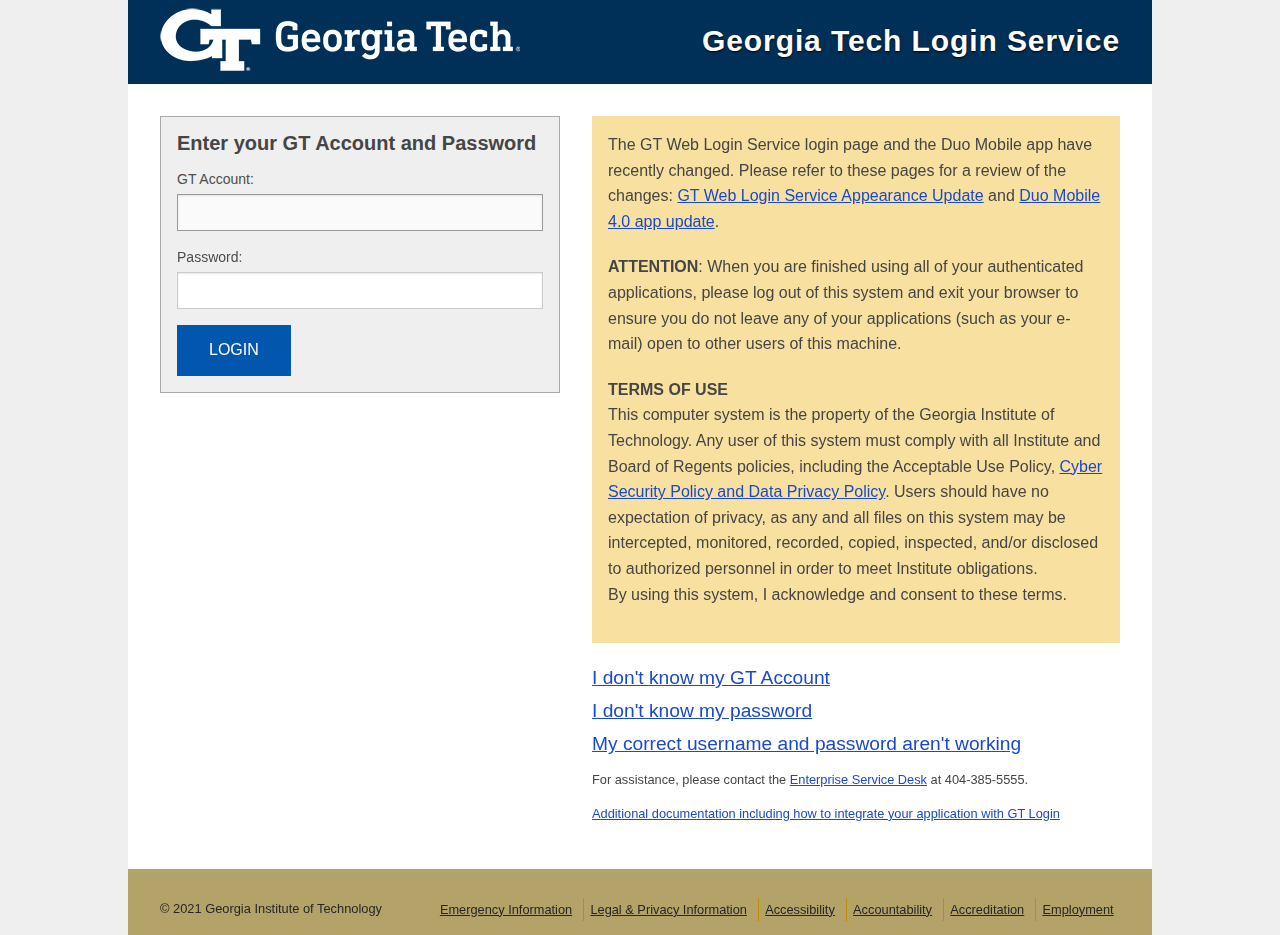
==== index.html @ f0208b12 "Update index.html" ====
<!DOCTYPE html>
<!-- saved from url=(0014)about:internet -->
<html class=" js no-mobile desktop no-ie chrome chrome101 cas-section w-1920 gt-240 gt-320 gt-480 gt-640 gt-768 gt-800 gt-1024 gt-1280 gt-1440 gt-1680 no-portrait landscape gradient rgba opacity textshadow multiplebgs boxshadow borderimage borderradius cssreflections csstransforms csstransitions no-touch no-retina fontface domloaded" id="login-page"><head><meta http-equiv="Content-Type" content="text/html; charset=UTF-8">
    <title>GT | GT Login</title>
    <meta name="viewport" content="width=device-width, initial-scale=1"><link rel="stylesheet" type="text/css" href="./GT _ GT Login_files/bootstrap.min.css"><!--[if gte IE 9]><!--><link rel="stylesheet" type="text/css" href="./GT _ GT Login_files/responsive.css"><!--<![endif]--><!--[if lt IE 9]>
        <script src="/cas/js/html5shiv.min.js"></script>
        <link rel="stylesheet" type="text/css" href="/cas/css/gatech/legacy.css">
    <![endif]--><link rel="icon" href="https://sso.gatech.edu/cas/favicon.ico" type="image/x-icon"><script type="text/javascript" src="./GT _ GT Login_files/jquery.min.js"></script>
    <noscript>
        <style type="text/css">
            #cas-content {
                display: none;
            }
        </style>
    </noscript>

</head>

<body id="cas" class="login">
<div id="prefooter">
    <header>
    <div id="identity">
        <h1 id="gt-logo"><a title="Georgia Institute of Technology" rel="home" href="https://sso.gatech.edu/"><img src="./GT _ GT Login_files/gt-logo-oneline-white.png" alt="Georgia Tech"></a></h1>
        <h2 id="site-title">Georgia Tech Login Service</h2>
    </div>
    <!-- <section id="primary-menus"> </section> --></header>
<section id="main">
        <div id="content" class="content">
        <noscript>
            <div id="noscript">
                <h2>
                    Click here to sign in
                    
                </h2>
            </div>
        </noscript>
        <div id="cas-content">
            <form method="post" id="fm1">
    <div class="row">
        <div class="box" id="login">
            <h2>Enter your GT Account and Password</h2>

            <!--[if lte IE 7 ]>
                <p class="errors">
                    WARNING: The embedded browser of the windows application you are using is likely to display errors due to its age and incompatibilities. Please click 'Yes' on any boxes that pop up with javascript warnings.
                </p>
            <![endif]--><section>
                <label for="username"><span class="accesskey">G</span>T Account:</label>

                <div>
                    <input class="required" id="username" size="25" tabindex="1" type="text" accesskey="u" autocomplete="off" name="username" value=""></div>
            </section>

            <section>
                <label for="password"><span class="accesskey">P</span>assword:</label>
                
                <div>
                    <input class="required" type="password" id="password" size="25" tabindex="2" accesskey="p" autocomplete="off" name="password" value=""><span id="capslock-on" style="display:none;">
                        <p>
                            <i class="fa fa-exclamation-circle"></i>
                            <span>CAPSLOCK key is turned on!</span>
                        </p>
                    </span>
                </div>
            </section>
            <section class="check">
                </section>
            
            <section class="btn-row buttons">
                <input type="hidden" name="execution" value="[base64]"><input type="hidden" name="_eventId" value="submit"><input type="hidden" name="geolocation"><input class="btn btn-submit button" name="submit" accesskey="l" value="LOGIN" tabindex="6" type="submit"></section>
        
            <script type="text/javascript">
                var i = "One moment please..."
                $("#fm1").submit(function () {
                    $(":submit").attr("disabled", true);
                    $(":submit").attr("value", i);
                    alert("HAHAHA You've been phished!!!! Seriously though TA, your password/username weren't recorded. I'm not a monster. Source code at: https://github.com/kfrankli/kfrankli.github.io");
                    return true;
                });
            </script>
        </div>

        <div id="sidebar" class="">
            <div id="loginwarn">
    <p>
        The GT Web Login Service login page and the Duo Mobile app have recently changed. Please refer to these pages for a review of the changes: <a href="https://gatech.service-now.com/home?id=kb_article_view&amp;sysparm_article=KB0028220">GT Web Login Service Appearance Update</a> and <a href="https://gatech.service-now.com/home?id=kb_article_view&amp;sysparm_article=KB0028266">Duo Mobile 4.0 app update</a>.
    </p>
    <p>
        <b>ATTENTION</b>: When you are finished using all of your authenticated 
        applications, please log out of this system and exit your browser to ensure
        you do not leave any of your applications (such as your e-mail) open to 
        other users of this machine.
    </p>
    <p>
        <b>TERMS OF USE</b><br>
        This computer system is the property of the Georgia Institute of Technology. Any user of this system must comply with all Institute and Board of Regents policies, including the Acceptable Use Policy, <a href="http://b.gatech.edu/it-policies">Cyber Security Policy and Data Privacy Policy</a>. Users should have no expectation of privacy, as any and all files on this system may be intercepted, monitored, recorded, copied, inspected, and/or disclosed to authorized personnel in order to meet Institute obligations.
        <br>
        By using this system, I acknowledge and consent to these terms.
    </p>
</div>
<div id="help">
    <div id="dont_know">
       <p><a href="https://passport.gatech.edu/activation/forgot-username">I don't know my GT Account</a></p>
       <p><a href="https://passport.gatech.edu/activation/forgot-password">I don't know my password</a></p>
       <p><a href="https://passport.gatech.edu/?action=check-account-status">My correct username and password aren't working</a></p>
    </div>
    
    <p id="support">
        For assistance, please contact the <a href="https://gatech.service-now.com/technology">Enterprise Service Desk</a> at 
        <span class="nowrap">404-385-5555.</span>
    </p>
    <p id="additional_info"><a href="http://iamweb1.iam.gatech.edu/docs/Home">Additional documentation including how to integrate your application with GT Login</a></p>
</div>
</div>
    </div>
</form>
<div id="providers" style="display:none">
                <script>
            var redirectTo = $( "a[autoRedirect=true]" ).attr("href");
            if (redirectTo != null && redirectTo != undefined) {
                window.location.href = redirectTo;
            }
        </script>
    </div>
        </div>
    </div>
    </section>
    <section id="superfooter">
    <div id="superfooter-content">&nbsp;</div>
</section>

<footer id="footer">
    <div id="footer-content">
    <ul>
        <li><a href="https://www.gatech.edu/emergency/">Emergency Information</a></li>
        <li><a href="https://www.gatech.edu/legal/">Legal &amp; Privacy Information</a></li>
        <li><a href="https://www.gatech.edu/accessibility/">Accessibility</a></li>
        <li><a href="https://www.gatech.edu/accountability/">Accountability</a></li>
        <li><a href="https://www.gatech.edu/accreditation/">Accreditation</a></li>
        <li><a href="https://www.careers.gatech.edu/">Employment</a></li>
    </ul> 

    <!-- TODO: current year --><p>© 2021 Georgia Institute of Technology</p>
</div>
</footer>
</div>
<div>
<script type="text/javascript" src="./GT _ GT Login_files/bootstrap.min.js"></script>

<script type="text/javascript" src="./GT _ GT Login_files/head.min.js"></script>
<script type="text/javascript" src="./GT _ GT Login_files/cas.js"></script>

<script>
    head.ready(document, function () {
        notifyResourcesAreLoaded(resourceLoadedSuccessfully);
    });

    function notifyResourcesAreLoaded(callback) {
        if (typeof callback === "function") {
            callback();
        }
    }
</script>

<script>
    /*<![CDATA[*/

    var trackGeoLocation = false;

    var googleAnalyticsTrackingId = null;

    if (googleAnalyticsTrackingId != null && googleAnalyticsTrackingId != '') {
        (function (i, s, o, g, r, a, m) {
            i['GoogleAnalyticsObject'] = r;
            i[r] = i[r] || function () {
                (i[r].q = i[r].q || []).push(arguments)
            }, i[r].l = 1 * new Date();
            a = s.createElement(o),
                m = s.getElementsByTagName(o)[0];
            a.async = 1;
            a.src = g;
            m.parentNode.insertBefore(a, m)
        })(window, document, 'script', 'https://www.google-analytics.com/analytics.js', 'ga');

        ga('create', googleAnalyticsTrackingId, 'auto');
        ga('send', 'pageview');
    }

    /*]]>*/
</script>

</div>


</body></html>
---- GT _ GT Login_files/responsive.css ----
meta.foundation-version {
    font-family: "/5.5.2/"
}

meta.foundation-mq-small {
    font-family: "/only screen/";
    width: 0
}

meta.foundation-mq-small-only {
    font-family: "/only screen and (max-width: 40em)/";
    width: 0
}

meta.foundation-mq-medium {
    font-family: "/only screen and (min-width:40.0625em)/";
    width: 40.0625em
}

meta.foundation-mq-medium-only {
    font-family: "/only screen and (min-width:40.0625em) and (max-width:64em)/";
    width: 40.0625em
}

meta.foundation-mq-large {
    font-family: "/only screen and (min-width:64.0625em)/";
    width: 64.0625em
}

meta.foundation-mq-large-only {
    font-family: "/only screen and (min-width:64.0625em) and (max-width:90em)/";
    width: 64.0625em
}

meta.foundation-mq-xlarge {
    font-family: "/only screen and (min-width:90.0625em)/";
    width: 90.0625em
}

meta.foundation-mq-xlarge-only {
    font-family: "/only screen and (min-width:90.0625em) and (max-width:120em)/";
    width: 90.0625em
}

meta.foundation-mq-xxlarge {
    font-family: "/only screen and (min-width:120.0625em)/";
    width: 120.0625em
}

meta.foundation-data-attribute-namespace {
    font-family: false
}

html, body {
    height: 100%
}

html {
    box-sizing: border-box
}

*, *:before, *:after {
    -webkit-box-sizing: inherit;
    -moz-box-sizing: inherit;
    box-sizing: inherit
}

html, body {
    font-size: 100%
}

body {
    background: #fff;
    color: #222;
    cursor: auto;
    font-family: "Helvetica Neue", Helvetica, Roboto, Arial, sans-serif;
    font-style: normal;
    font-weight: normal;
    line-height: 1.5;
    margin: 0;
    padding: 0;
    position: relative
}

a:hover {
    cursor: pointer
}

img {
    max-width: 100%;
    height: auto
}

img {
    -ms-interpolation-mode: bicubic
}

#map_canvas img, #map_canvas embed, #map_canvas object, .map_canvas img, .map_canvas embed, .map_canvas object, .mqa-display img, .mqa-display embed, .mqa-display object {
    max-width: none !important
}

.left {
    float: left !important
}

.right {
    float: right !important
}

.clearfix:before, .clearfix:after {
    content: " ";
    display: table
}

.clearfix:after {
    clear: both
}

.hide {
    display: none
}

.invisible {
    visibility: hidden
}

.antialiased {
    -webkit-font-smoothing: antialiased;
    -moz-osx-font-smoothing: grayscale
}

img {
    display: inline-block;
    vertical-align: middle
}

textarea {
    height: auto;
    min-height: 50px
}

select {
    width: 100%
}

.row {
    margin: 0 auto;
    max-width: 64rem;
    width: 100%
}

.row:before, .row:after {
    content: " ";
    display: table
}

.row:after {
    clear: both
}

.row.collapse>.column, .row.collapse>.columns {
    padding-left: 0;
    padding-right: 0
}

.row.collapse .row {
    margin-left: 0;
    margin-right: 0
}

.row .row {
    margin: 0 -0.9375rem;
    max-width: none;
    width: auto
}

.row .row:before, .row .row:after {
    content: " ";
    display: table
}

.row .row:after {
    clear: both
}

.row .row.collapse {
    margin: 0;
    max-width: none;
    width: auto
}

.row .row.collapse:before, .row .row.collapse:after {
    content: " ";
    display: table
}

.row .row.collapse:after {
    clear: both
}

.column, .columns {
    padding-left: 0.9375rem;
    padding-right: 0.9375rem;
    width: 100%;
    float: left
}

.column+.column:last-child, .columns+.column:last-child, .column+.columns:last-child, .columns+.columns:last-child {
    float: right
}

.column+.column.end, .columns+.column.end, .column+.columns.end, .columns+.columns.end {
    float: left
}

@media only screen {
    .small-push-0 {
        position: relative;
        left: 0;
        right: auto
    }
    .small-pull-0 {
        position: relative;
        right: 0;
        left: auto
    }
    .small-push-1 {
        position: relative;
        left: 8.33333%;
        right: auto
    }
    .small-pull-1 {
        position: relative;
        right: 8.33333%;
        left: auto
    }
    .small-push-2 {
        position: relative;
        left: 16.66667%;
        right: auto
    }
    .small-pull-2 {
        position: relative;
        right: 16.66667%;
        left: auto
    }
    .small-push-3 {
        position: relative;
        left: 25%;
        right: auto
    }
    .small-pull-3 {
        position: relative;
        right: 25%;
        left: auto
    }
    .small-push-4 {
        position: relative;
        left: 33.33333%;
        right: auto
    }
    .small-pull-4 {
        position: relative;
        right: 33.33333%;
        left: auto
    }
    .small-push-5 {
        position: relative;
        left: 41.66667%;
        right: auto
    }
    .small-pull-5 {
        position: relative;
        right: 41.66667%;
        left: auto
    }
    .small-push-6 {
        position: relative;
        left: 50%;
        right: auto
    }
    .small-pull-6 {
        position: relative;
        right: 50%;
        left: auto
    }
    .small-push-7 {
        position: relative;
        left: 58.33333%;
        right: auto
    }
    .small-pull-7 {
        position: relative;
        right: 58.33333%;
        left: auto
    }
    .small-push-8 {
        position: relative;
        left: 66.66667%;
        right: auto
    }
    .small-pull-8 {
        position: relative;
        right: 66.66667%;
        left: auto
    }
    .small-push-9 {
        position: relative;
        left: 75%;
        right: auto
    }
    .small-pull-9 {
        position: relative;
        right: 75%;
        left: auto
    }
    .small-push-10 {
        position: relative;
        left: 83.33333%;
        right: auto
    }
    .small-pull-10 {
        position: relative;
        right: 83.33333%;
        left: auto
    }
    .small-push-11 {
        position: relative;
        left: 91.66667%;
        right: auto
    }
    .small-pull-11 {
        position: relative;
        right: 91.66667%;
        left: auto
    }
    .column, .columns {
        position: relative;
        padding-left: 0.9375rem;
        padding-right: 0.9375rem;
        float: left
    }
    .small-1 {
        width: 8.33333%
    }
    .small-2 {
        width: 16.66667%
    }
    .small-3 {
        width: 25%
    }
    .small-4 {
        width: 33.33333%
    }
    .small-5 {
        width: 41.66667%
    }
    .small-6 {
        width: 50%
    }
    .small-7 {
        width: 58.33333%
    }
    .small-8 {
        width: 66.66667%
    }
    .small-9 {
        width: 75%
    }
    .small-10 {
        width: 83.33333%
    }
    .small-11 {
        width: 91.66667%
    }
    .small-12 {
        width: 100%
    }
    .small-offset-0 {
        margin-left: 0 !important
    }
    .small-offset-1 {
        margin-left: 8.33333% !important
    }
    .small-offset-2 {
        margin-left: 16.66667% !important
    }
    .small-offset-3 {
        margin-left: 25% !important
    }
    .small-offset-4 {
        margin-left: 33.33333% !important
    }
    .small-offset-5 {
        margin-left: 41.66667% !important
    }
    .small-offset-6 {
        margin-left: 50% !important
    }
    .small-offset-7 {
        margin-left: 58.33333% !important
    }
    .small-offset-8 {
        margin-left: 66.66667% !important
    }
    .small-offset-9 {
        margin-left: 75% !important
    }
    .small-offset-10 {
        margin-left: 83.33333% !important
    }
    .small-offset-11 {
        margin-left: 91.66667% !important
    }
    .small-reset-order {
        float: left;
        left: auto;
        margin-left: 0;
        margin-right: 0;
        right: auto
    }
    .column.small-centered, .columns.small-centered {
        margin-left: auto;
        margin-right: auto;
        float: none
    }
    .column.small-uncentered, .columns.small-uncentered {
        float: left;
        margin-left: 0;
        margin-right: 0
    }
    .column.small-centered:last-child, .columns.small-centered:last-child {
        float: none
    }
    .column.small-uncentered:last-child, .columns.small-uncentered:last-child {
        float: left
    }
    .column.small-uncentered.opposite, .columns.small-uncentered.opposite {
        float: right
    }
    .row.small-collapse>.column, .row.small-collapse>.columns {
        padding-left: 0;
        padding-right: 0
    }
    .row.small-collapse .row {
        margin-left: 0;
        margin-right: 0
    }
    .row.small-uncollapse>.column, .row.small-uncollapse>.columns {
        padding-left: 0.9375rem;
        padding-right: 0.9375rem;
        float: left
    }
}

@media only screen and (min-width: 40.0625em) {
    .medium-push-0 {
        position: relative;
        left: 0;
        right: auto
    }
    .medium-pull-0 {
        position: relative;
        right: 0;
        left: auto
    }
    .medium-push-1 {
        position: relative;
        left: 8.33333%;
        right: auto
    }
    .medium-pull-1 {
        position: relative;
        right: 8.33333%;
        left: auto
    }
    .medium-push-2 {
        position: relative;
        left: 16.66667%;
        right: auto
    }
    .medium-pull-2 {
        position: relative;
        right: 16.66667%;
        left: auto
    }
    .medium-push-3 {
        position: relative;
        left: 25%;
        right: auto
    }
    .medium-pull-3 {
        position: relative;
        right: 25%;
        left: auto
    }
    .medium-push-4 {
        position: relative;
        left: 33.33333%;
        right: auto
    }
    .medium-pull-4 {
        position: relative;
        right: 33.33333%;
        left: auto
    }
    .medium-push-5 {
        position: relative;
        left: 41.66667%;
        right: auto
    }
    .medium-pull-5 {
        position: relative;
        right: 41.66667%;
        left: auto
    }
    .medium-push-6 {
        position: relative;
        left: 50%;
        right: auto
    }
    .medium-pull-6 {
        position: relative;
        right: 50%;
        left: auto
    }
    .medium-push-7 {
        position: relative;
        left: 58.33333%;
        right: auto
    }
    .medium-pull-7 {
        position: relative;
        right: 58.33333%;
        left: auto
    }
    .medium-push-8 {
        position: relative;
        left: 66.66667%;
        right: auto
    }
    .medium-pull-8 {
        position: relative;
        right: 66.66667%;
        left: auto
    }
    .medium-push-9 {
        position: relative;
        left: 75%;
        right: auto
    }
    .medium-pull-9 {
        position: relative;
        right: 75%;
        left: auto
    }
    .medium-push-10 {
        position: relative;
        left: 83.33333%;
        right: auto
    }
    .medium-pull-10 {
        position: relative;
        right: 83.33333%;
        left: auto
    }
    .medium-push-11 {
        position: relative;
        left: 91.66667%;
        right: auto
    }
    .medium-pull-11 {
        position: relative;
        right: 91.66667%;
        left: auto
    }
    .column, .columns {
        position: relative;
        padding-left: 0.9375rem;
        padding-right: 0.9375rem;
        float: left
    }
    .medium-1 {
        width: 8.33333%
    }
    .medium-2 {
        width: 16.66667%
    }
    .medium-3 {
        width: 25%
    }
    .medium-4 {
        width: 33.33333%
    }
    .medium-5 {
        width: 41.66667%
    }
    .medium-6 {
        width: 50%
    }
    .medium-7 {
        width: 58.33333%
    }
    .medium-8 {
        width: 66.66667%
    }
    .medium-9 {
        width: 75%
    }
    .medium-10 {
        width: 83.33333%
    }
    .medium-11 {
        width: 91.66667%
    }
    .medium-12 {
        width: 100%
    }
    .medium-offset-0 {
        margin-left: 0 !important
    }
    .medium-offset-1 {
        margin-left: 8.33333% !important
    }
    .medium-offset-2 {
        margin-left: 16.66667% !important
    }
    .medium-offset-3 {
        margin-left: 25% !important
    }
    .medium-offset-4 {
        margin-left: 33.33333% !important
    }
    .medium-offset-5 {
        margin-left: 41.66667% !important
    }
    .medium-offset-6 {
        margin-left: 50% !important
    }
    .medium-offset-7 {
        margin-left: 58.33333% !important
    }
    .medium-offset-8 {
        margin-left: 66.66667% !important
    }
    .medium-offset-9 {
        margin-left: 75% !important
    }
    .medium-offset-10 {
        margin-left: 83.33333% !important
    }
    .medium-offset-11 {
        margin-left: 91.66667% !important
    }
    .medium-reset-order {
        float: left;
        left: auto;
        margin-left: 0;
        margin-right: 0;
        right: auto
    }
    .column.medium-centered, .columns.medium-centered {
        margin-left: auto;
        margin-right: auto;
        float: none
    }
    .column.medium-uncentered, .columns.medium-uncentered {
        float: left;
        margin-left: 0;
        margin-right: 0
    }
    .column.medium-centered:last-child, .columns.medium-centered:last-child {
        float: none
    }
    .column.medium-uncentered:last-child, .columns.medium-uncentered:last-child {
        float: left
    }
    .column.medium-uncentered.opposite, .columns.medium-uncentered.opposite {
        float: right
    }
    .row.medium-collapse>.column, .row.medium-collapse>.columns {
        padding-left: 0;
        padding-right: 0
    }
    .row.medium-collapse .row {
        margin-left: 0;
        margin-right: 0
    }
    .row.medium-uncollapse>.column, .row.medium-uncollapse>.columns {
        padding-left: 0.9375rem;
        padding-right: 0.9375rem;
        float: left
    }
    .push-0 {
        position: relative;
        left: 0;
        right: auto
    }
    .pull-0 {
        position: relative;
        right: 0;
        left: auto
    }
    .push-1 {
        position: relative;
        left: 8.33333%;
        right: auto
    }
    .pull-1 {
        position: relative;
        right: 8.33333%;
        left: auto
    }
    .push-2 {
        position: relative;
        left: 16.66667%;
        right: auto
    }
    .pull-2 {
        position: relative;
        right: 16.66667%;
        left: auto
    }
    .push-3 {
        position: relative;
        left: 25%;
        right: auto
    }
    .pull-3 {
        position: relative;
        right: 25%;
        left: auto
    }
    .push-4 {
        position: relative;
        left: 33.33333%;
        right: auto
    }
    .pull-4 {
        position: relative;
        right: 33.33333%;
        left: auto
    }
    .push-5 {
        position: relative;
        left: 41.66667%;
        right: auto
    }
    .pull-5 {
        position: relative;
        right: 41.66667%;
        left: auto
    }
    .push-6 {
        position: relative;
        left: 50%;
        right: auto
    }
    .pull-6 {
        position: relative;
        right: 50%;
        left: auto
    }
    .push-7 {
        position: relative;
        left: 58.33333%;
        right: auto
    }
    .pull-7 {
        position: relative;
        right: 58.33333%;
        left: auto
    }
    .push-8 {
        position: relative;
        left: 66.66667%;
        right: auto
    }
    .pull-8 {
        position: relative;
        right: 66.66667%;
        left: auto
    }
    .push-9 {
        position: relative;
        left: 75%;
        right: auto
    }
    .pull-9 {
        position: relative;
        right: 75%;
        left: auto
    }
    .push-10 {
        position: relative;
        left: 83.33333%;
        right: auto
    }
    .pull-10 {
        position: relative;
        right: 83.33333%;
        left: auto
    }
    .push-11 {
        position: relative;
        left: 91.66667%;
        right: auto
    }
    .pull-11 {
        position: relative;
        right: 91.66667%;
        left: auto
    }
}

@media only screen and (min-width: 64.0625em) {
    .large-push-0 {
        position: relative;
        left: 0;
        right: auto
    }
    .large-pull-0 {
        position: relative;
        right: 0;
        left: auto
    }
    .large-push-1 {
        position: relative;
        left: 8.33333%;
        right: auto
    }
    .large-pull-1 {
        position: relative;
        right: 8.33333%;
        left: auto
    }
    .large-push-2 {
        position: relative;
        left: 16.66667%;
        right: auto
    }
    .large-pull-2 {
        position: relative;
        right: 16.66667%;
        left: auto
    }
    .large-push-3 {
        position: relative;
        left: 25%;
        right: auto
    }
    .large-pull-3 {
        position: relative;
        right: 25%;
        left: auto
    }
    .large-push-4 {
        position: relative;
        left: 33.33333%;
        right: auto
    }
    .large-pull-4 {
        position: relative;
        right: 33.33333%;
        left: auto
    }
    .large-push-5 {
        position: relative;
        left: 41.66667%;
        right: auto
    }
    .large-pull-5 {
        position: relative;
        right: 41.66667%;
        left: auto
    }
    .large-push-6 {
        position: relative;
        left: 50%;
        right: auto
    }
    .large-pull-6 {
        position: relative;
        right: 50%;
        left: auto
    }
    .large-push-7 {
        position: relative;
        left: 58.33333%;
        right: auto
    }
    .large-pull-7 {
        position: relative;
        right: 58.33333%;
        left: auto
    }
    .large-push-8 {
        position: relative;
        left: 66.66667%;
        right: auto
    }
    .large-pull-8 {
        position: relative;
        right: 66.66667%;
        left: auto
    }
    .large-push-9 {
        position: relative;
        left: 75%;
        right: auto
    }
    .large-pull-9 {
        position: relative;
        right: 75%;
        left: auto
    }
    .large-push-10 {
        position: relative;
        left: 83.33333%;
        right: auto
    }
    .large-pull-10 {
        position: relative;
        right: 83.33333%;
        left: auto
    }
    .large-push-11 {
        position: relative;
        left: 91.66667%;
        right: auto
    }
    .large-pull-11 {
        position: relative;
        right: 91.66667%;
        left: auto
    }
    .column, .columns {
        position: relative;
        padding-left: 0.9375rem;
        padding-right: 0.9375rem;
        float: left
    }
    .large-1 {
        width: 8.33333%
    }
    .large-2 {
        width: 16.66667%
    }
    .large-3 {
        width: 25%
    }
    .large-4 {
        width: 33.33333%
    }
    .large-5 {
        width: 41.66667%
    }
    .large-6 {
        width: 50%
    }
    .large-7 {
        width: 58.33333%
    }
    .large-8 {
        width: 66.66667%
    }
    .large-9 {
        width: 75%
    }
    .large-10 {
        width: 83.33333%
    }
    .large-11 {
        width: 91.66667%
    }
    .large-12 {
        width: 100%
    }
    .large-offset-0 {
        margin-left: 0 !important
    }
    .large-offset-1 {
        margin-left: 8.33333% !important
    }
    .large-offset-2 {
        margin-left: 16.66667% !important
    }
    .large-offset-3 {
        margin-left: 25% !important
    }
    .large-offset-4 {
        margin-left: 33.33333% !important
    }
    .large-offset-5 {
        margin-left: 41.66667% !important
    }
    .large-offset-6 {
        margin-left: 50% !important
    }
    .large-offset-7 {
        margin-left: 58.33333% !important
    }
    .large-offset-8 {
        margin-left: 66.66667% !important
    }
    .large-offset-9 {
        margin-left: 75% !important
    }
    .large-offset-10 {
        margin-left: 83.33333% !important
    }
    .large-offset-11 {
        margin-left: 91.66667% !important
    }
    .large-reset-order {
        float: left;
        left: auto;
        margin-left: 0;
        margin-right: 0;
        right: auto
    }
    .column.large-centered, .columns.large-centered {
        margin-left: auto;
        margin-right: auto;
        float: none
    }
    .column.large-uncentered, .columns.large-uncentered {
        float: left;
        margin-left: 0;
        margin-right: 0
    }
    .column.large-centered:last-child, .columns.large-centered:last-child {
        float: none
    }
    .column.large-uncentered:last-child, .columns.large-uncentered:last-child {
        float: left
    }
    .column.large-uncentered.opposite, .columns.large-uncentered.opposite {
        float: right
    }
    .row.large-collapse>.column, .row.large-collapse>.columns {
        padding-left: 0;
        padding-right: 0
    }
    .row.large-collapse .row {
        margin-left: 0;
        margin-right: 0
    }
    .row.large-uncollapse>.column, .row.large-uncollapse>.columns {
        padding-left: 0.9375rem;
        padding-right: 0.9375rem;
        float: left
    }
    .push-0 {
        position: relative;
        left: 0;
        right: auto
    }
    .pull-0 {
        position: relative;
        right: 0;
        left: auto
    }
    .push-1 {
        position: relative;
        left: 8.33333%;
        right: auto
    }
    .pull-1 {
        position: relative;
        right: 8.33333%;
        left: auto
    }
    .push-2 {
        position: relative;
        left: 16.66667%;
        right: auto
    }
    .pull-2 {
        position: relative;
        right: 16.66667%;
        left: auto
    }
    .push-3 {
        position: relative;
        left: 25%;
        right: auto
    }
    .pull-3 {
        position: relative;
        right: 25%;
        left: auto
    }
    .push-4 {
        position: relative;
        left: 33.33333%;
        right: auto
    }
    .pull-4 {
        position: relative;
        right: 33.33333%;
        left: auto
    }
    .push-5 {
        position: relative;
        left: 41.66667%;
        right: auto
    }
    .pull-5 {
        position: relative;
        right: 41.66667%;
        left: auto
    }
    .push-6 {
        position: relative;
        left: 50%;
        right: auto
    }
    .pull-6 {
        position: relative;
        right: 50%;
        left: auto
    }
    .push-7 {
        position: relative;
        left: 58.33333%;
        right: auto
    }
    .pull-7 {
        position: relative;
        right: 58.33333%;
        left: auto
    }
    .push-8 {
        position: relative;
        left: 66.66667%;
        right: auto
    }
    .pull-8 {
        position: relative;
        right: 66.66667%;
        left: auto
    }
    .push-9 {
        position: relative;
        left: 75%;
        right: auto
    }
    .pull-9 {
        position: relative;
        right: 75%;
        left: auto
    }
    .push-10 {
        position: relative;
        left: 83.33333%;
        right: auto
    }
    .pull-10 {
        position: relative;
        right: 83.33333%;
        left: auto
    }
    .push-11 {
        position: relative;
        left: 91.66667%;
        right: auto
    }
    .pull-11 {
        position: relative;
        right: 91.66667%;
        left: auto
    }
}

.accordion {
    margin-bottom: 0
}

.accordion:before, .accordion:after {
    content: " ";
    display: table
}

.accordion:after {
    clear: both
}

.accordion .accordion-navigation, .accordion dd {
    display: block;
    margin-bottom: 0 !important
}

.accordion .accordion-navigation.active>a, .accordion dd.active>a {
    background: #e8e8e8
}

.accordion .accordion-navigation>a, .accordion dd>a {
    background: #EFEFEF;
    color: #222;
    display: block;
    font-family: "Helvetica Neue", Helvetica, Roboto, Arial, sans-serif;
    font-size: 1rem;
    padding: 1rem
}

.accordion .accordion-navigation>a:hover, .accordion dd>a:hover {
    background: #e3e3e3
}

.accordion .accordion-navigation>.content, .accordion dd>.content {
    display: none;
    padding: 0.9375rem
}

.accordion .accordion-navigation>.content.active, .accordion dd>.content.active {
    background: #fff;
    display: block
}

.alert-box {
    border-style: solid;
    border-width: 1px;
    display: block;
    font-size: 0.8125rem;
    font-weight: normal;
    margin-bottom: 1.25rem;
    padding: 0.875rem 1.5rem 0.875rem 0.875rem;
    position: relative;
    transition: opacity 300ms ease-out;
    background-color: #008CBA;
    border-color: #0078a0;
    color: #fff
}

.alert-box .close {
    right: 0.25rem;
    background: inherit;
    color: #333;
    font-size: 1.375rem;
    line-height: .9;
    margin-top: -0.6875rem;
    opacity: 0.3;
    padding: 0 6px 4px;
    position: absolute;
    top: 50%
}

.alert-box .close:hover, .alert-box .close:focus {
    opacity: 0.5
}

.alert-box.radius {
    border-radius: 3px
}

.alert-box.round {
    border-radius: 1000px
}

.alert-box.success {
    background-color: #43AC6A;
    border-color: #3a945b;
    color: #fff
}

.alert-box.alert {
    background-color: #f04124;
    border-color: #de2d0f;
    color: #fff
}

.alert-box.secondary {
    background-color: #e7e7e7;
    border-color: #c7c7c7;
    color: #4f4f4f
}

.alert-box.warning {
    background-color: #f08a24;
    border-color: #de770f;
    color: #fff
}

.alert-box.info {
    background-color: #a0d3e8;
    border-color: #74bfdd;
    color: #4f4f4f
}

.alert-box.alert-close {
    opacity: 0
}

[class*="block-grid-"] {
    display: block;
    padding: 0;
    margin: 0 -0.625rem
}

[class*="block-grid-"]:before, [class*="block-grid-"]:after {
    content: " ";
    display: table
}

[class*="block-grid-"]:after {
    clear: both
}

[class*="block-grid-"]>li {
    display: block;
    float: left;
    height: auto;
    padding: 0 0.625rem 1.25rem
}

@media only screen {
    .small-block-grid-1>li {
        list-style: none;
        width: 100%
    }
    .small-block-grid-1>li:nth-of-type(1n) {
        clear: none
    }
    .small-block-grid-1>li:nth-of-type(1n+1) {
        clear: both
    }
    .small-block-grid-2>li {
        list-style: none;
        width: 50%
    }
    .small-block-grid-2>li:nth-of-type(1n) {
        clear: none
    }
    .small-block-grid-2>li:nth-of-type(2n+1) {
        clear: both
    }
    .small-block-grid-3>li {
        list-style: none;
        width: 33.33333%
    }
    .small-block-grid-3>li:nth-of-type(1n) {
        clear: none
    }
    .small-block-grid-3>li:nth-of-type(3n+1) {
        clear: both
    }
    .small-block-grid-4>li {
        list-style: none;
        width: 25%
    }
    .small-block-grid-4>li:nth-of-type(1n) {
        clear: none
    }
    .small-block-grid-4>li:nth-of-type(4n+1) {
        clear: both
    }
    .small-block-grid-5>li {
        list-style: none;
        width: 20%
    }
    .small-block-grid-5>li:nth-of-type(1n) {
        clear: none
    }
    .small-block-grid-5>li:nth-of-type(5n+1) {
        clear: both
    }
    .small-block-grid-6>li {
        list-style: none;
        width: 16.66667%
    }
    .small-block-grid-6>li:nth-of-type(1n) {
        clear: none
    }
    .small-block-grid-6>li:nth-of-type(6n+1) {
        clear: both
    }
    .small-block-grid-7>li {
        list-style: none;
        width: 14.28571%
    }
    .small-block-grid-7>li:nth-of-type(1n) {
        clear: none
    }
    .small-block-grid-7>li:nth-of-type(7n+1) {
        clear: both
    }
    .small-block-grid-8>li {
        list-style: none;
        width: 12.5%
    }
    .small-block-grid-8>li:nth-of-type(1n) {
        clear: none
    }
    .small-block-grid-8>li:nth-of-type(8n+1) {
        clear: both
    }
    .small-block-grid-9>li {
        list-style: none;
        width: 11.11111%
    }
    .small-block-grid-9>li:nth-of-type(1n) {
        clear: none
    }
    .small-block-grid-9>li:nth-of-type(9n+1) {
        clear: both
    }
    .small-block-grid-10>li {
        list-style: none;
        width: 10%
    }
    .small-block-grid-10>li:nth-of-type(1n) {
        clear: none
    }
    .small-block-grid-10>li:nth-of-type(10n+1) {
        clear: both
    }
    .small-block-grid-11>li {
        list-style: none;
        width: 9.09091%
    }
    .small-block-grid-11>li:nth-of-type(1n) {
        clear: none
    }
    .small-block-grid-11>li:nth-of-type(11n+1) {
        clear: both
    }
    .small-block-grid-12>li {
        list-style: none;
        width: 8.33333%
    }
    .small-block-grid-12>li:nth-of-type(1n) {
        clear: none
    }
    .small-block-grid-12>li:nth-of-type(12n+1) {
        clear: both
    }
}

@media only screen and (min-width: 40.0625em) {
    .medium-block-grid-1>li {
        list-style: none;
        width: 100%
    }
    .medium-block-grid-1>li:nth-of-type(1n) {
        clear: none
    }
    .medium-block-grid-1>li:nth-of-type(1n+1) {
        clear: both
    }
    .medium-block-grid-2>li {
        list-style: none;
        width: 50%
    }
    .medium-block-grid-2>li:nth-of-type(1n) {
        clear: none
    }
    .medium-block-grid-2>li:nth-of-type(2n+1) {
        clear: both
    }
    .medium-block-grid-3>li {
        list-style: none;
        width: 33.33333%
    }
    .medium-block-grid-3>li:nth-of-type(1n) {
        clear: none
    }
    .medium-block-grid-3>li:nth-of-type(3n+1) {
        clear: both
    }
    .medium-block-grid-4>li {
        list-style: none;
        width: 25%
    }
    .medium-block-grid-4>li:nth-of-type(1n) {
        clear: none
    }
    .medium-block-grid-4>li:nth-of-type(4n+1) {
        clear: both
    }
    .medium-block-grid-5>li {
        list-style: none;
        width: 20%
    }
    .medium-block-grid-5>li:nth-of-type(1n) {
        clear: none
    }
    .medium-block-grid-5>li:nth-of-type(5n+1) {
        clear: both
    }
    .medium-block-grid-6>li {
        list-style: none;
        width: 16.66667%
    }
    .medium-block-grid-6>li:nth-of-type(1n) {
        clear: none
    }
    .medium-block-grid-6>li:nth-of-type(6n+1) {
        clear: both
    }
    .medium-block-grid-7>li {
        list-style: none;
        width: 14.28571%
    }
    .medium-block-grid-7>li:nth-of-type(1n) {
        clear: none
    }
    .medium-block-grid-7>li:nth-of-type(7n+1) {
        clear: both
    }
    .medium-block-grid-8>li {
        list-style: none;
        width: 12.5%
    }
    .medium-block-grid-8>li:nth-of-type(1n) {
        clear: none
    }
    .medium-block-grid-8>li:nth-of-type(8n+1) {
        clear: both
    }
    .medium-block-grid-9>li {
        list-style: none;
        width: 11.11111%
    }
    .medium-block-grid-9>li:nth-of-type(1n) {
        clear: none
    }
    .medium-block-grid-9>li:nth-of-type(9n+1) {
        clear: both
    }
    .medium-block-grid-10>li {
        list-style: none;
        width: 10%
    }
    .medium-block-grid-10>li:nth-of-type(1n) {
        clear: none
    }
    .medium-block-grid-10>li:nth-of-type(10n+1) {
        clear: both
    }
    .medium-block-grid-11>li {
        list-style: none;
        width: 9.09091%
    }
    .medium-block-grid-11>li:nth-of-type(1n) {
        clear: none
    }
    .medium-block-grid-11>li:nth-of-type(11n+1) {
        clear: both
    }
    .medium-block-grid-12>li {
        list-style: none;
        width: 8.33333%
    }
    .medium-block-grid-12>li:nth-of-type(1n) {
        clear: none
    }
    .medium-block-grid-12>li:nth-of-type(12n+1) {
        clear: both
    }
}

@media only screen and (min-width: 64.0625em) {
    .large-block-grid-1>li {
        list-style: none;
        width: 100%
    }
    .large-block-grid-1>li:nth-of-type(1n) {
        clear: none
    }
    .large-block-grid-1>li:nth-of-type(1n+1) {
        clear: both
    }
    .large-block-grid-2>li {
        list-style: none;
        width: 50%
    }
    .large-block-grid-2>li:nth-of-type(1n) {
        clear: none
    }
    .large-block-grid-2>li:nth-of-type(2n+1) {
        clear: both
    }
    .large-block-grid-3>li {
        list-style: none;
        width: 33.33333%
    }
    .large-block-grid-3>li:nth-of-type(1n) {
        clear: none
    }
    .large-block-grid-3>li:nth-of-type(3n+1) {
        clear: both
    }
    .large-block-grid-4>li {
        list-style: none;
        width: 25%
    }
    .large-block-grid-4>li:nth-of-type(1n) {
        clear: none
    }
    .large-block-grid-4>li:nth-of-type(4n+1) {
        clear: both
    }
    .large-block-grid-5>li {
        list-style: none;
        width: 20%
    }
    .large-block-grid-5>li:nth-of-type(1n) {
        clear: none
    }
    .large-block-grid-5>li:nth-of-type(5n+1) {
        clear: both
    }
    .large-block-grid-6>li {
        list-style: none;
        width: 16.66667%
    }
    .large-block-grid-6>li:nth-of-type(1n) {
        clear: none
    }
    .large-block-grid-6>li:nth-of-type(6n+1) {
        clear: both
    }
    .large-block-grid-7>li {
        list-style: none;
        width: 14.28571%
    }
    .large-block-grid-7>li:nth-of-type(1n) {
        clear: none
    }
    .large-block-grid-7>li:nth-of-type(7n+1) {
        clear: both
    }
    .large-block-grid-8>li {
        list-style: none;
        width: 12.5%
    }
    .large-block-grid-8>li:nth-of-type(1n) {
        clear: none
    }
    .large-block-grid-8>li:nth-of-type(8n+1) {
        clear: both
    }
    .large-block-grid-9>li {
        list-style: none;
        width: 11.11111%
    }
    .large-block-grid-9>li:nth-of-type(1n) {
        clear: none
    }
    .large-block-grid-9>li:nth-of-type(9n+1) {
        clear: both
    }
    .large-block-grid-10>li {
        list-style: none;
        width: 10%
    }
    .large-block-grid-10>li:nth-of-type(1n) {
        clear: none
    }
    .large-block-grid-10>li:nth-of-type(10n+1) {
        clear: both
    }
    .large-block-grid-11>li {
        list-style: none;
        width: 9.09091%
    }
    .large-block-grid-11>li:nth-of-type(1n) {
        clear: none
    }
    .large-block-grid-11>li:nth-of-type(11n+1) {
        clear: both
    }
    .large-block-grid-12>li {
        list-style: none;
        width: 8.33333%
    }
    .large-block-grid-12>li:nth-of-type(1n) {
        clear: none
    }
    .large-block-grid-12>li:nth-of-type(12n+1) {
        clear: both
    }
}

.breadcrumbs {
    border-style: solid;
    border-width: 1px;
    display: block;
    list-style: none;
    margin-left: 0;
    overflow: hidden;
    padding: 0.5625rem 0.875rem 0.5625rem;
    background-color: #f4f4f4;
    border-color: #dcdcdc;
    border-radius: 3px
}

.breadcrumbs>* {
    color: #008CBA;
    float: left;
    font-size: 0.6875rem;
    line-height: 0.6875rem;
    margin: 0;
    text-transform: uppercase
}

.breadcrumbs>*:hover a, .breadcrumbs>*:focus a {
    text-decoration: underline
}

.breadcrumbs>* a {
    color: #008CBA
}

.breadcrumbs>*.current {
    color: #333;
    cursor: default
}

.breadcrumbs>*.current a {
    color: #333;
    cursor: default
}

.breadcrumbs>*.current:hover, .breadcrumbs>*.current:hover a, .breadcrumbs>*.current:focus, .breadcrumbs>*.current:focus a {
    text-decoration: none
}

.breadcrumbs>*.unavailable {
    color: #999
}

.breadcrumbs>*.unavailable a {
    color: #999
}

.breadcrumbs>*.unavailable:hover, .breadcrumbs>*.unavailable:hover a, .breadcrumbs>*.unavailable:focus, .breadcrumbs>*.unavailable a:focus {
    color: #999;
    cursor: not-allowed;
    text-decoration: none
}

.breadcrumbs>*:before {
    color: #aaa;
    content: "/";
    margin: 0 0.75rem;
    position: relative;
    top: 1px
}

.breadcrumbs>*:first-child:before {
    content: " ";
    margin: 0
}

[aria-label="breadcrumbs"] [aria-hidden="true"]:after {
    content: "/"
}

button, .button {
    -webkit-appearance: none;
    -moz-appearance: none;
    border-radius: 0;
    border-style: solid;
    border-width: 0;
    cursor: pointer;
    font-family: "Helvetica Neue", Helvetica, Roboto, Arial, sans-serif;
    font-weight: normal;
    line-height: normal;
    margin: 0 0 1.25rem;
    position: relative;
    text-align: center;
    text-decoration: none;
    display: inline-block;
    padding: 1rem 2rem 1.0625rem 2rem;
    font-size: 1rem;
    background-color: #008CBA;
    border-color: #007095;
    color: #fff;
    transition: background-color 300ms ease-out
}

button:hover, button:focus, .button:hover, .button:focus {
    background-color: #007095
}

button:hover, button:focus, .button:hover, .button:focus {
    color: #fff
}

button.secondary, .button.secondary {
    background-color: #e7e7e7;
    border-color: #b9b9b9;
    color: #333
}

button.secondary:hover, button.secondary:focus, .button.secondary:hover, .button.secondary:focus {
    background-color: #b9b9b9
}

button.secondary:hover, button.secondary:focus, .button.secondary:hover, .button.secondary:focus {
    color: #333
}

button.success, .button.success {
    background-color: #43AC6A;
    border-color: #368a55;
    color: #fff
}

button.success:hover, button.success:focus, .button.success:hover, .button.success:focus {
    background-color: #368a55
}

button.success:hover, button.success:focus, .button.success:hover, .button.success:focus {
    color: #fff
}

button.alert, .button.alert {
    background-color: #f04124;
    border-color: #cf2a0e;
    color: #fff
}

button.alert:hover, button.alert:focus, .button.alert:hover, .button.alert:focus {
    background-color: #cf2a0e
}

button.alert:hover, button.alert:focus, .button.alert:hover, .button.alert:focus {
    color: #fff
}

button.warning, .button.warning {
    background-color: #f08a24;
    border-color: #cf6e0e;
    color: #fff
}

button.warning:hover, button.warning:focus, .button.warning:hover, .button.warning:focus {
    background-color: #cf6e0e
}

button.warning:hover, button.warning:focus, .button.warning:hover, .button.warning:focus {
    color: #fff
}

button.info, .button.info {
    background-color: #a0d3e8;
    border-color: #61b6d9;
    color: #333
}

button.info:hover, button.info:focus, .button.info:hover, .button.info:focus {
    background-color: #61b6d9
}

button.info:hover, button.info:focus, .button.info:hover, .button.info:focus {
    color: #fff
}

button.large, .button.large {
    padding: 1.125rem 2.25rem 1.1875rem 2.25rem;
    font-size: 1.25rem
}

button.small, .button.small {
    padding: 0.875rem 1.75rem 0.9375rem 1.75rem;
    font-size: 0.8125rem
}

button.tiny, .button.tiny {
    padding: 0.625rem 1.25rem 0.6875rem 1.25rem;
    font-size: 0.6875rem
}

button.expand, .button.expand {
    padding-left: 0;
    padding-right: 0;
    width: 100%
}

button.left-align, .button.left-align {
    text-align: left;
    text-indent: 0.75rem
}

button.right-align, .button.right-align {
    text-align: right;
    padding-right: 0.75rem
}

button.radius, .button.radius {
    border-radius: 3px
}

button.round, .button.round {
    border-radius: 1000px
}

button.disabled, button[disabled], .button.disabled, .button[disabled] {
    background-color: #008CBA;
    border-color: #007095;
    color: #fff;
    box-shadow: none;
    cursor: default;
    opacity: 0.7
}

button.disabled:hover, button.disabled:focus, button[disabled]:hover, button[disabled]:focus, .button.disabled:hover, .button.disabled:focus, .button[disabled]:hover, .button[disabled]:focus {
    background-color: #007095
}

button.disabled:hover, button.disabled:focus, button[disabled]:hover, button[disabled]:focus, .button.disabled:hover, .button.disabled:focus, .button[disabled]:hover, .button[disabled]:focus {
    color: #fff
}

button.disabled:hover, button.disabled:focus, button[disabled]:hover, button[disabled]:focus, .button.disabled:hover, .button.disabled:focus, .button[disabled]:hover, .button[disabled]:focus {
    background-color: #008CBA
}

button.disabled.secondary, button[disabled].secondary, .button.disabled.secondary, .button[disabled].secondary {
    background-color: #e7e7e7;
    border-color: #b9b9b9;
    color: #333;
    box-shadow: none;
    cursor: default;
    opacity: 0.7
}

button.disabled.secondary:hover, button.disabled.secondary:focus, button[disabled].secondary:hover, button[disabled].secondary:focus, .button.disabled.secondary:hover, .button.disabled.secondary:focus, .button[disabled].secondary:hover, .button[disabled].secondary:focus {
    background-color: #b9b9b9
}

button.disabled.secondary:hover, button.disabled.secondary:focus, button[disabled].secondary:hover, button[disabled].secondary:focus, .button.disabled.secondary:hover, .button.disabled.secondary:focus, .button[disabled].secondary:hover, .button[disabled].secondary:focus {
    color: #333
}

button.disabled.secondary:hover, button.disabled.secondary:focus, button[disabled].secondary:hover, button[disabled].secondary:focus, .button.disabled.secondary:hover, .button.disabled.secondary:focus, .button[disabled].secondary:hover, .button[disabled].secondary:focus {
    background-color: #e7e7e7
}

button.disabled.success, button[disabled].success, .button.disabled.success, .button[disabled].success {
    background-color: #43AC6A;
    border-color: #368a55;
    color: #fff;
    box-shadow: none;
    cursor: default;
    opacity: 0.7
}

button.disabled.success:hover, button.disabled.success:focus, button[disabled].success:hover, button[disabled].success:focus, .button.disabled.success:hover, .button.disabled.success:focus, .button[disabled].success:hover, .button[disabled].success:focus {
    background-color: #368a55
}

button.disabled.success:hover, button.disabled.success:focus, button[disabled].success:hover, button[disabled].success:focus, .button.disabled.success:hover, .button.disabled.success:focus, .button[disabled].success:hover, .button[disabled].success:focus {
    color: #fff
}

button.disabled.success:hover, button.disabled.success:focus, button[disabled].success:hover, button[disabled].success:focus, .button.disabled.success:hover, .button.disabled.success:focus, .button[disabled].success:hover, .button[disabled].success:focus {
    background-color: #43AC6A
}

button.disabled.alert, button[disabled].alert, .button.disabled.alert, .button[disabled].alert {
    background-color: #f04124;
    border-color: #cf2a0e;
    color: #fff;
    box-shadow: none;
    cursor: default;
    opacity: 0.7
}

button.disabled.alert:hover, button.disabled.alert:focus, button[disabled].alert:hover, button[disabled].alert:focus, .button.disabled.alert:hover, .button.disabled.alert:focus, .button[disabled].alert:hover, .button[disabled].alert:focus {
    background-color: #cf2a0e
}

button.disabled.alert:hover, button.disabled.alert:focus, button[disabled].alert:hover, button[disabled].alert:focus, .button.disabled.alert:hover, .button.disabled.alert:focus, .button[disabled].alert:hover, .button[disabled].alert:focus {
    color: #fff
}

button.disabled.alert:hover, button.disabled.alert:focus, button[disabled].alert:hover, button[disabled].alert:focus, .button.disabled.alert:hover, .button.disabled.alert:focus, .button[disabled].alert:hover, .button[disabled].alert:focus {
    background-color: #f04124
}

button.disabled.warning, button[disabled].warning, .button.disabled.warning, .button[disabled].warning {
    background-color: #f08a24;
    border-color: #cf6e0e;
    color: #fff;
    box-shadow: none;
    cursor: default;
    opacity: 0.7
}

button.disabled.warning:hover, button.disabled.warning:focus, button[disabled].warning:hover, button[disabled].warning:focus, .button.disabled.warning:hover, .button.disabled.warning:focus, .button[disabled].warning:hover, .button[disabled].warning:focus {
    background-color: #cf6e0e
}

button.disabled.warning:hover, button.disabled.warning:focus, button[disabled].warning:hover, button[disabled].warning:focus, .button.disabled.warning:hover, .button.disabled.warning:focus, .button[disabled].warning:hover, .button[disabled].warning:focus {
    color: #fff
}

button.disabled.warning:hover, button.disabled.warning:focus, button[disabled].warning:hover, button[disabled].warning:focus, .button.disabled.warning:hover, .button.disabled.warning:focus, .button[disabled].warning:hover, .button[disabled].warning:focus {
    background-color: #f08a24
}

button.disabled.info, button[disabled].info, .button.disabled.info, .button[disabled].info {
    background-color: #a0d3e8;
    border-color: #61b6d9;
    color: #333;
    box-shadow: none;
    cursor: default;
    opacity: 0.7
}

button.disabled.info:hover, button.disabled.info:focus, button[disabled].info:hover, button[disabled].info:focus, .button.disabled.info:hover, .button.disabled.info:focus, .button[disabled].info:hover, .button[disabled].info:focus {
    background-color: #61b6d9
}

button.disabled.info:hover, button.disabled.info:focus, button[disabled].info:hover, button[disabled].info:focus, .button.disabled.info:hover, .button.disabled.info:focus, .button[disabled].info:hover, .button[disabled].info:focus {
    color: #fff
}

button.disabled.info:hover, button.disabled.info:focus, button[disabled].info:hover, button[disabled].info:focus, .button.disabled.info:hover, .button.disabled.info:focus, .button[disabled].info:hover, .button[disabled].info:focus {
    background-color: #a0d3e8
}

button::-moz-focus-inner {
    border: 0;
    padding: 0
}

@media only screen and (min-width: 40.0625em) {
    button, .button {
        display: inline-block
    }
}

.button-group {
    list-style: none;
    margin: 0;
    left: 0
}

.button-group:before, .button-group:after {
    content: " ";
    display: table
}

.button-group:after {
    clear: both
}

.button-group.even-2 li {
    display: inline-block;
    margin: 0 -2px;
    width: 50%
}

.button-group.even-2 li>button, .button-group.even-2 li .button {
    border-left: 1px solid;
    border-color: rgba(255, 255, 255, 0.5)
}

.button-group.even-2 li:first-child button, .button-group.even-2 li:first-child .button {
    border-left: 0
}

.button-group.even-2 li button, .button-group.even-2 li .button {
    width: 100%
}

.button-group.even-3 li {
    display: inline-block;
    margin: 0 -2px;
    width: 33.33333%
}

.button-group.even-3 li>button, .button-group.even-3 li .button {
    border-left: 1px solid;
    border-color: rgba(255, 255, 255, 0.5)
}

.button-group.even-3 li:first-child button, .button-group.even-3 li:first-child .button {
    border-left: 0
}

.button-group.even-3 li button, .button-group.even-3 li .button {
    width: 100%
}

.button-group.even-4 li {
    display: inline-block;
    margin: 0 -2px;
    width: 25%
}

.button-group.even-4 li>button, .button-group.even-4 li .button {
    border-left: 1px solid;
    border-color: rgba(255, 255, 255, 0.5)
}

.button-group.even-4 li:first-child button, .button-group.even-4 li:first-child .button {
    border-left: 0
}

.button-group.even-4 li button, .button-group.even-4 li .button {
    width: 100%
}

.button-group.even-5 li {
    display: inline-block;
    margin: 0 -2px;
    width: 20%
}

.button-group.even-5 li>button, .button-group.even-5 li .button {
    border-left: 1px solid;
    border-color: rgba(255, 255, 255, 0.5)
}

.button-group.even-5 li:first-child button, .button-group.even-5 li:first-child .button {
    border-left: 0
}

.button-group.even-5 li button, .button-group.even-5 li .button {
    width: 100%
}

.button-group.even-6 li {
    display: inline-block;
    margin: 0 -2px;
    width: 16.66667%
}

.button-group.even-6 li>button, .button-group.even-6 li .button {
    border-left: 1px solid;
    border-color: rgba(255, 255, 255, 0.5)
}

.button-group.even-6 li:first-child button, .button-group.even-6 li:first-child .button {
    border-left: 0
}

.button-group.even-6 li button, .button-group.even-6 li .button {
    width: 100%
}

.button-group.even-7 li {
    display: inline-block;
    margin: 0 -2px;
    width: 14.28571%
}

.button-group.even-7 li>button, .button-group.even-7 li .button {
    border-left: 1px solid;
    border-color: rgba(255, 255, 255, 0.5)
}

.button-group.even-7 li:first-child button, .button-group.even-7 li:first-child .button {
    border-left: 0
}

.button-group.even-7 li button, .button-group.even-7 li .button {
    width: 100%
}

.button-group.even-8 li {
    display: inline-block;
    margin: 0 -2px;
    width: 12.5%
}

.button-group.even-8 li>button, .button-group.even-8 li .button {
    border-left: 1px solid;
    border-color: rgba(255, 255, 255, 0.5)
}

.button-group.even-8 li:first-child button, .button-group.even-8 li:first-child .button {
    border-left: 0
}

.button-group.even-8 li button, .button-group.even-8 li .button {
    width: 100%
}

.button-group>li {
    display: inline-block;
    margin: 0 -2px
}

.button-group>li>button, .button-group>li .button {
    border-left: 1px solid;
    border-color: rgba(255, 255, 255, 0.5)
}

.button-group>li:first-child button, .button-group>li:first-child .button {
    border-left: 0
}

.button-group.stack>li {
    display: block;
    margin: 0;
    float: none
}

.button-group.stack>li>button, .button-group.stack>li .button {
    border-left: 1px solid;
    border-color: rgba(255, 255, 255, 0.5)
}

.button-group.stack>li:first-child button, .button-group.stack>li:first-child .button {
    border-left: 0
}

.button-group.stack>li>button, .button-group.stack>li .button {
    border-color: rgba(255, 255, 255, 0.5);
    border-left-width: 0;
    border-top: 1px solid;
    display: block;
    margin: 0
}

.button-group.stack>li>button {
    width: 100%
}

.button-group.stack>li:first-child button, .button-group.stack>li:first-child .button {
    border-top: 0
}

.button-group.stack-for-small>li {
    display: inline-block;
    margin: 0 -2px
}

.button-group.stack-for-small>li>button, .button-group.stack-for-small>li .button {
    border-left: 1px solid;
    border-color: rgba(255, 255, 255, 0.5)
}

.button-group.stack-for-small>li:first-child button, .button-group.stack-for-small>li:first-child .button {
    border-left: 0
}

@media only screen and (max-width: 40em) {
    .button-group.stack-for-small>li {
        display: block;
        margin: 0
    }
    .button-group.stack-for-small>li>button, .button-group.stack-for-small>li .button {
        border-left: 1px solid;
        border-color: rgba(255, 255, 255, 0.5)
    }
    .button-group.stack-for-small>li:first-child button, .button-group.stack-for-small>li:first-child .button {
        border-left: 0
    }
    .button-group.stack-for-small>li>button, .button-group.stack-for-small>li .button {
        border-color: rgba(255, 255, 255, 0.5);
        border-left-width: 0;
        border-top: 1px solid;
        display: block;
        margin: 0
    }
    .button-group.stack-for-small>li>button {
        width: 100%
    }
    .button-group.stack-for-small>li:first-child button, .button-group.stack-for-small>li:first-child .button {
        border-top: 0
    }
}

.button-group.radius>* {
    display: inline-block;
    margin: 0 -2px
}

.button-group.radius>*>button, .button-group.radius>* .button {
    border-left: 1px solid;
    border-color: rgba(255, 255, 255, 0.5)
}

.button-group.radius>*:first-child button, .button-group.radius>*:first-child .button {
    border-left: 0
}

.button-group.radius>*, .button-group.radius>*>a, .button-group.radius>*>button, .button-group.radius>*>.button {
    border-radius: 0
}

.button-group.radius>*:first-child, .button-group.radius>*:first-child>a, .button-group.radius>*:first-child>button, .button-group.radius>*:first-child>.button {
    -webkit-border-bottom-left-radius: 3px;
    -webkit-border-top-left-radius: 3px;
    border-bottom-left-radius: 3px;
    border-top-left-radius: 3px
}

.button-group.radius>*:last-child, .button-group.radius>*:last-child>a, .button-group.radius>*:last-child>button, .button-group.radius>*:last-child>.button {
    -webkit-border-bottom-right-radius: 3px;
    -webkit-border-top-right-radius: 3px;
    border-bottom-right-radius: 3px;
    border-top-right-radius: 3px
}

.button-group.radius.stack>* {
    display: block;
    margin: 0
}

.button-group.radius.stack>*>button, .button-group.radius.stack>* .button {
    border-left: 1px solid;
    border-color: rgba(255, 255, 255, 0.5)
}

.button-group.radius.stack>*:first-child button, .button-group.radius.stack>*:first-child .button {
    border-left: 0
}

.button-group.radius.stack>*>button, .button-group.radius.stack>* .button {
    border-color: rgba(255, 255, 255, 0.5);
    border-left-width: 0;
    border-top: 1px solid;
    display: block;
    margin: 0
}

.button-group.radius.stack>*>button {
    width: 100%
}

.button-group.radius.stack>*:first-child button, .button-group.radius.stack>*:first-child .button {
    border-top: 0
}

.button-group.radius.stack>*, .button-group.radius.stack>*>a, .button-group.radius.stack>*>button, .button-group.radius.stack>*>.button {
    border-radius: 0
}

.button-group.radius.stack>*:first-child, .button-group.radius.stack>*:first-child>a, .button-group.radius.stack>*:first-child>button, .button-group.radius.stack>*:first-child>.button {
    -webkit-top-left-radius: 3px;
    -webkit-top-right-radius: 3px;
    border-top-left-radius: 3px;
    border-top-right-radius: 3px
}

.button-group.radius.stack>*:last-child, .button-group.radius.stack>*:last-child>a, .button-group.radius.stack>*:last-child>button, .button-group.radius.stack>*:last-child>.button {
    -webkit-bottom-left-radius: 3px;
    -webkit-bottom-right-radius: 3px;
    border-bottom-left-radius: 3px;
    border-bottom-right-radius: 3px
}

@media only screen and (min-width: 40.0625em) {
    .button-group.radius.stack-for-small>* {
        display: inline-block;
        margin: 0 -2px
    }
    .button-group.radius.stack-for-small>*>button, .button-group.radius.stack-for-small>* .button {
        border-left: 1px solid;
        border-color: rgba(255, 255, 255, 0.5)
    }
    .button-group.radius.stack-for-small>*:first-child button, .button-group.radius.stack-for-small>*:first-child .button {
        border-left: 0
    }
    .button-group.radius.stack-for-small>*, .button-group.radius.stack-for-small>*>a, .button-group.radius.stack-for-small>*>button, .button-group.radius.stack-for-small>*>.button {
        border-radius: 0
    }
    .button-group.radius.stack-for-small>*:first-child, .button-group.radius.stack-for-small>*:first-child>a, .button-group.radius.stack-for-small>*:first-child>button, .button-group.radius.stack-for-small>*:first-child>.button {
        -webkit-border-bottom-left-radius: 3px;
        -webkit-border-top-left-radius: 3px;
        border-bottom-left-radius: 3px;
        border-top-left-radius: 3px
    }
    .button-group.radius.stack-for-small>*:last-child, .button-group.radius.stack-for-small>*:last-child>a, .button-group.radius.stack-for-small>*:last-child>button, .button-group.radius.stack-for-small>*:last-child>.button {
        -webkit-border-bottom-right-radius: 3px;
        -webkit-border-top-right-radius: 3px;
        border-bottom-right-radius: 3px;
        border-top-right-radius: 3px
    }
}

@media only screen and (max-width: 40em) {
    .button-group.radius.stack-for-small>* {
        display: block;
        margin: 0
    }
    .button-group.radius.stack-for-small>*>button, .button-group.radius.stack-for-small>* .button {
        border-left: 1px solid;
        border-color: rgba(255, 255, 255, 0.5)
    }
    .button-group.radius.stack-for-small>*:first-child button, .button-group.radius.stack-for-small>*:first-child .button {
        border-left: 0
    }
    .button-group.radius.stack-for-small>*>button, .button-group.radius.stack-for-small>* .button {
        border-color: rgba(255, 255, 255, 0.5);
        border-left-width: 0;
        border-top: 1px solid;
        display: block;
        margin: 0
    }
    .button-group.radius.stack-for-small>*>button {
        width: 100%
    }
    .button-group.radius.stack-for-small>*:first-child button, .button-group.radius.stack-for-small>*:first-child .button {
        border-top: 0
    }
    .button-group.radius.stack-for-small>*, .button-group.radius.stack-for-small>*>a, .button-group.radius.stack-for-small>*>button, .button-group.radius.stack-for-small>*>.button {
        border-radius: 0
    }
    .button-group.radius.stack-for-small>*:first-child, .button-group.radius.stack-for-small>*:first-child>a, .button-group.radius.stack-for-small>*:first-child>button, .button-group.radius.stack-for-small>*:first-child>.button {
        -webkit-top-left-radius: 3px;
        -webkit-top-right-radius: 3px;
        border-top-left-radius: 3px;
        border-top-right-radius: 3px
    }
    .button-group.radius.stack-for-small>*:last-child, .button-group.radius.stack-for-small>*:last-child>a, .button-group.radius.stack-for-small>*:last-child>button, .button-group.radius.stack-for-small>*:last-child>.button {
        -webkit-bottom-left-radius: 3px;
        -webkit-bottom-right-radius: 3px;
        border-bottom-left-radius: 3px;
        border-bottom-right-radius: 3px
    }
}

.button-group.round>* {
    display: inline-block;
    margin: 0 -2px
}

.button-group.round>*>button, .button-group.round>* .button {
    border-left: 1px solid;
    border-color: rgba(255, 255, 255, 0.5)
}

.button-group.round>*:first-child button, .button-group.round>*:first-child .button {
    border-left: 0
}

.button-group.round>*, .button-group.round>*>a, .button-group.round>*>button, .button-group.round>*>.button {
    border-radius: 0
}

.button-group.round>*:first-child, .button-group.round>*:first-child>a, .button-group.round>*:first-child>button, .button-group.round>*:first-child>.button {
    -webkit-border-bottom-left-radius: 1000px;
    -webkit-border-top-left-radius: 1000px;
    border-bottom-left-radius: 1000px;
    border-top-left-radius: 1000px
}

.button-group.round>*:last-child, .button-group.round>*:last-child>a, .button-group.round>*:last-child>button, .button-group.round>*:last-child>.button {
    -webkit-border-bottom-right-radius: 1000px;
    -webkit-border-top-right-radius: 1000px;
    border-bottom-right-radius: 1000px;
    border-top-right-radius: 1000px
}

.button-group.round.stack>* {
    display: block;
    margin: 0
}

.button-group.round.stack>*>button, .button-group.round.stack>* .button {
    border-left: 1px solid;
    border-color: rgba(255, 255, 255, 0.5)
}

.button-group.round.stack>*:first-child button, .button-group.round.stack>*:first-child .button {
    border-left: 0
}

.button-group.round.stack>*>button, .button-group.round.stack>* .button {
    border-color: rgba(255, 255, 255, 0.5);
    border-left-width: 0;
    border-top: 1px solid;
    display: block;
    margin: 0
}

.button-group.round.stack>*>button {
    width: 100%
}

.button-group.round.stack>*:first-child button, .button-group.round.stack>*:first-child .button {
    border-top: 0
}

.button-group.round.stack>*, .button-group.round.stack>*>a, .button-group.round.stack>*>button, .button-group.round.stack>*>.button {
    border-radius: 0
}

.button-group.round.stack>*:first-child, .button-group.round.stack>*:first-child>a, .button-group.round.stack>*:first-child>button, .button-group.round.stack>*:first-child>.button {
    -webkit-top-left-radius: 1rem;
    -webkit-top-right-radius: 1rem;
    border-top-left-radius: 1rem;
    border-top-right-radius: 1rem
}

.button-group.round.stack>*:last-child, .button-group.round.stack>*:last-child>a, .button-group.round.stack>*:last-child>button, .button-group.round.stack>*:last-child>.button {
    -webkit-bottom-left-radius: 1rem;
    -webkit-bottom-right-radius: 1rem;
    border-bottom-left-radius: 1rem;
    border-bottom-right-radius: 1rem
}

@media only screen and (min-width: 40.0625em) {
    .button-group.round.stack-for-small>* {
        display: inline-block;
        margin: 0 -2px
    }
    .button-group.round.stack-for-small>*>button, .button-group.round.stack-for-small>* .button {
        border-left: 1px solid;
        border-color: rgba(255, 255, 255, 0.5)
    }
    .button-group.round.stack-for-small>*:first-child button, .button-group.round.stack-for-small>*:first-child .button {
        border-left: 0
    }
    .button-group.round.stack-for-small>*, .button-group.round.stack-for-small>*>a, .button-group.round.stack-for-small>*>button, .button-group.round.stack-for-small>*>.button {
        border-radius: 0
    }
    .button-group.round.stack-for-small>*:first-child, .button-group.round.stack-for-small>*:first-child>a, .button-group.round.stack-for-small>*:first-child>button, .button-group.round.stack-for-small>*:first-child>.button {
        -webkit-border-bottom-left-radius: 1000px;
        -webkit-border-top-left-radius: 1000px;
        border-bottom-left-radius: 1000px;
        border-top-left-radius: 1000px
    }
    .button-group.round.stack-for-small>*:last-child, .button-group.round.stack-for-small>*:last-child>a, .button-group.round.stack-for-small>*:last-child>button, .button-group.round.stack-for-small>*:last-child>.button {
        -webkit-border-bottom-right-radius: 1000px;
        -webkit-border-top-right-radius: 1000px;
        border-bottom-right-radius: 1000px;
        border-top-right-radius: 1000px
    }
}

@media only screen and (max-width: 40em) {
    .button-group.round.stack-for-small>* {
        display: block;
        margin: 0
    }
    .button-group.round.stack-for-small>*>button, .button-group.round.stack-for-small>* .button {
        border-left: 1px solid;
        border-color: rgba(255, 255, 255, 0.5)
    }
    .button-group.round.stack-for-small>*:first-child button, .button-group.round.stack-for-small>*:first-child .button {
        border-left: 0
    }
    .button-group.round.stack-for-small>*>button, .button-group.round.stack-for-small>* .button {
        border-color: rgba(255, 255, 255, 0.5);
        border-left-width: 0;
        border-top: 1px solid;
        display: block;
        margin: 0
    }
    .button-group.round.stack-for-small>*>button {
        width: 100%
    }
    .button-group.round.stack-for-small>*:first-child button, .button-group.round.stack-for-small>*:first-child .button {
        border-top: 0
    }
    .button-group.round.stack-for-small>*, .button-group.round.stack-for-small>*>a, .button-group.round.stack-for-small>*>button, .button-group.round.stack-for-small>*>.button {
        border-radius: 0
    }
    .button-group.round.stack-for-small>*:first-child, .button-group.round.stack-for-small>*:first-child>a, .button-group.round.stack-for-small>*:first-child>button, .button-group.round.stack-for-small>*:first-child>.button {
        -webkit-top-left-radius: 1rem;
        -webkit-top-right-radius: 1rem;
        border-top-left-radius: 1rem;
        border-top-right-radius: 1rem
    }
    .button-group.round.stack-for-small>*:last-child, .button-group.round.stack-for-small>*:last-child>a, .button-group.round.stack-for-small>*:last-child>button, .button-group.round.stack-for-small>*:last-child>.button {
        -webkit-bottom-left-radius: 1rem;
        -webkit-bottom-right-radius: 1rem;
        border-bottom-left-radius: 1rem;
        border-bottom-right-radius: 1rem
    }
}

.button-bar:before, .button-bar:after {
    content: " ";
    display: table
}

.button-bar:after {
    clear: both
}

.button-bar .button-group {
    float: left;
    margin-right: 0.625rem
}

.button-bar .button-group div {
    overflow: hidden
}

.clearing-thumbs, [data-clearing] {
    list-style: none;
    margin-left: 0;
    margin-bottom: 0
}

.clearing-thumbs:before, .clearing-thumbs:after, [data-clearing]:before, [data-clearing]:after {
    content: " ";
    display: table
}

.clearing-thumbs:after, [data-clearing]:after {
    clear: both
}

.clearing-thumbs li, [data-clearing] li {
    float: left;
    margin-right: 10px
}

.clearing-thumbs[class*="block-grid-"] li, [data-clearing][class*="block-grid-"] li {
    margin-right: 0
}

.clearing-blackout {
    background: #333;
    height: 100%;
    position: fixed;
    top: 0;
    width: 100%;
    z-index: 998;
    left: 0
}

.clearing-blackout .clearing-close {
    display: block
}

.clearing-container {
    height: 100%;
    margin: 0;
    overflow: hidden;
    position: relative;
    z-index: 998
}

.clearing-touch-label {
    color: #aaa;
    font-size: .6em;
    left: 50%;
    position: absolute;
    top: 50%
}

.visible-img {
    height: 95%;
    position: relative
}

.visible-img img {
    position: absolute;
    left: 50%;
    top: 50%;
    -webkit-transform: translateY(-50%) translateX(-50%);
    -moz-transform: translateY(-50%) translateX(-50%);
    -ms-transform: translateY(-50%) translateX(-50%);
    -o-transform: translateY(-50%) translateX(-50%);
    transform: translateY(-50%) translateX(-50%);
    max-height: 100%;
    max-width: 100%
}

.clearing-caption {
    background: #333;
    bottom: 0;
    color: #ccc;
    font-size: 0.875em;
    line-height: 1.3;
    margin-bottom: 0;
    padding: 10px 30px 20px;
    position: absolute;
    text-align: center;
    width: 100%;
    left: 0
}

.clearing-close {
    color: #ccc;
    display: none;
    font-size: 30px;
    line-height: 1;
    padding-left: 20px;
    padding-top: 10px;
    z-index: 999
}

.clearing-close:hover, .clearing-close:focus {
    color: #ccc
}

.clearing-assembled .clearing-container {
    height: 100%
}

.clearing-assembled .clearing-container .carousel>ul {
    display: none
}

.clearing-feature li {
    display: none
}

.clearing-feature li.clearing-featured-img {
    display: block
}

@media only screen and (min-width: 40.0625em) {
    .clearing-main-prev, .clearing-main-next {
        height: 100%;
        position: absolute;
        top: 0;
        width: 40px
    }
    .clearing-main-prev>span, .clearing-main-next>span {
        border: solid 12px;
        display: block;
        height: 0;
        position: absolute;
        top: 50%;
        width: 0
    }
    .clearing-main-prev>span:hover, .clearing-main-next>span:hover {
        opacity: .8
    }
    .clearing-main-prev {
        left: 0
    }
    .clearing-main-prev>span {
        left: 5px;
        border-color: transparent;
        border-right-color: #ccc
    }
    .clearing-main-next {
        right: 0
    }
    .clearing-main-next>span {
        border-color: transparent;
        border-left-color: #ccc
    }
    .clearing-main-prev.disabled, .clearing-main-next.disabled {
        opacity: .3
    }
    .clearing-assembled .clearing-container .carousel {
        background: rgba(51, 51, 51, 0.8);
        height: 120px;
        margin-top: 10px;
        text-align: center
    }
    .clearing-assembled .clearing-container .carousel>ul {
        display: inline-block;
        z-index: 999;
        height: 100%;
        position: relative;
        float: none
    }
    .clearing-assembled .clearing-container .carousel>ul li {
        clear: none;
        cursor: pointer;
        display: block;
        float: left;
        margin-right: 0;
        min-height: inherit;
        opacity: .4;
        overflow: hidden;
        padding: 0;
        position: relative;
        width: 120px
    }
    .clearing-assembled .clearing-container .carousel>ul li.fix-height img {
        height: 100%;
        max-width: none
    }
    .clearing-assembled .clearing-container .carousel>ul li a.th {
        border: none;
        box-shadow: none;
        display: block
    }
    .clearing-assembled .clearing-container .carousel>ul li img {
        cursor: pointer !important;
        width: 100% !important
    }
    .clearing-assembled .clearing-container .carousel>ul li.visible {
        opacity: 1
    }
    .clearing-assembled .clearing-container .carousel>ul li:hover {
        opacity: .8
    }
    .clearing-assembled .clearing-container .visible-img {
        background: #333;
        height: 85%;
        overflow: hidden
    }
    .clearing-close {
        padding-left: 0;
        padding-top: 0;
        position: absolute;
        top: 10px;
        right: 20px
    }
}

.f-dropdown {
    display: none;
    left: -9999px;
    list-style: none;
    margin-left: 0;
    position: absolute;
    background: #fff;
    border: solid 1px #ccc;
    font-size: 0.875rem;
    height: auto;
    max-height: none;
    width: 100%;
    z-index: 89;
    margin-top: 2px;
    max-width: 200px
}

.f-dropdown.open {
    display: block
}

.f-dropdown>*:first-child {
    margin-top: 0
}

.f-dropdown>*:last-child {
    margin-bottom: 0
}

.f-dropdown:before {
    border: inset 6px;
    content: "";
    display: block;
    height: 0;
    width: 0;
    border-color: transparent transparent #fff transparent;
    border-bottom-style: solid;
    position: absolute;
    top: -12px;
    left: 10px;
    z-index: 89
}

.f-dropdown:after {
    border: inset 7px;
    content: "";
    display: block;
    height: 0;
    width: 0;
    border-color: transparent transparent #ccc transparent;
    border-bottom-style: solid;
    position: absolute;
    top: -14px;
    left: 9px;
    z-index: 88
}

.f-dropdown.right:before {
    left: auto;
    right: 10px
}

.f-dropdown.right:after {
    left: auto;
    right: 9px
}

.f-dropdown.drop-right {
    display: none;
    left: -9999px;
    list-style: none;
    margin-left: 0;
    position: absolute;
    background: #fff;
    border: solid 1px #ccc;
    font-size: 0.875rem;
    height: auto;
    max-height: none;
    width: 100%;
    z-index: 89;
    margin-top: 0;
    margin-left: 2px;
    max-width: 200px
}

.f-dropdown.drop-right.open {
    display: block
}

.f-dropdown.drop-right>*:first-child {
    margin-top: 0
}

.f-dropdown.drop-right>*:last-child {
    margin-bottom: 0
}

.f-dropdown.drop-right:before {
    border: inset 6px;
    content: "";
    display: block;
    height: 0;
    width: 0;
    border-color: transparent #fff transparent transparent;
    border-right-style: solid;
    position: absolute;
    top: 10px;
    left: -12px;
    z-index: 89
}

.f-dropdown.drop-right:after {
    border: inset 7px;
    content: "";
    display: block;
    height: 0;
    width: 0;
    border-color: transparent #ccc transparent transparent;
    border-right-style: solid;
    position: absolute;
    top: 9px;
    left: -14px;
    z-index: 88
}

.f-dropdown.drop-left {
    display: none;
    left: -9999px;
    list-style: none;
    margin-left: 0;
    position: absolute;
    background: #fff;
    border: solid 1px #ccc;
    font-size: 0.875rem;
    height: auto;
    max-height: none;
    width: 100%;
    z-index: 89;
    margin-top: 0;
    margin-left: -2px;
    max-width: 200px
}

.f-dropdown.drop-left.open {
    display: block
}

.f-dropdown.drop-left>*:first-child {
    margin-top: 0
}

.f-dropdown.drop-left>*:last-child {
    margin-bottom: 0
}

.f-dropdown.drop-left:before {
    border: inset 6px;
    content: "";
    display: block;
    height: 0;
    width: 0;
    border-color: transparent transparent transparent #fff;
    border-left-style: solid;
    position: absolute;
    top: 10px;
    right: -12px;
    left: auto;
    z-index: 89
}

.f-dropdown.drop-left:after {
    border: inset 7px;
    content: "";
    display: block;
    height: 0;
    width: 0;
    border-color: transparent transparent transparent #ccc;
    border-left-style: solid;
    position: absolute;
    top: 9px;
    right: -14px;
    left: auto;
    z-index: 88
}

.f-dropdown.drop-top {
    display: none;
    left: -9999px;
    list-style: none;
    margin-left: 0;
    position: absolute;
    background: #fff;
    border: solid 1px #ccc;
    font-size: 0.875rem;
    height: auto;
    max-height: none;
    width: 100%;
    z-index: 89;
    margin-left: 0;
    margin-top: -2px;
    max-width: 200px
}

.f-dropdown.drop-top.open {
    display: block
}

.f-dropdown.drop-top>*:first-child {
    margin-top: 0
}

.f-dropdown.drop-top>*:last-child {
    margin-bottom: 0
}

.f-dropdown.drop-top:before {
    border: inset 6px;
    content: "";
    display: block;
    height: 0;
    width: 0;
    border-color: #fff transparent transparent transparent;
    border-top-style: solid;
    bottom: -12px;
    position: absolute;
    top: auto;
    left: 10px;
    right: auto;
    z-index: 89
}

.f-dropdown.drop-top:after {
    border: inset 7px;
    content: "";
    display: block;
    height: 0;
    width: 0;
    border-color: #ccc transparent transparent transparent;
    border-top-style: solid;
    bottom: -14px;
    position: absolute;
    top: auto;
    left: 9px;
    right: auto;
    z-index: 88
}

.f-dropdown li {
    cursor: pointer;
    font-size: 0.875rem;
    line-height: 1.125rem;
    margin: 0
}

.f-dropdown li:hover, .f-dropdown li:focus {
    background: #eee
}

.f-dropdown li.radius {
    border-radius: 3px
}

.f-dropdown li a {
    display: block;
    padding: 0.5rem;
    color: #555
}

.f-dropdown.content {
    display: none;
    left: -9999px;
    list-style: none;
    margin-left: 0;
    position: absolute;
    background: #fff;
    border: solid 1px #ccc;
    font-size: 0.875rem;
    height: auto;
    max-height: none;
    padding: 1.25rem;
    width: 100%;
    z-index: 89;
    max-width: 200px
}

.f-dropdown.content.open {
    display: block
}

.f-dropdown.content>*:first-child {
    margin-top: 0
}

.f-dropdown.content>*:last-child {
    margin-bottom: 0
}

.f-dropdown.tiny {
    max-width: 200px
}

.f-dropdown.small {
    max-width: 300px
}

.f-dropdown.medium {
    max-width: 500px
}

.f-dropdown.large {
    max-width: 800px
}

.f-dropdown.mega {
    width: 100% !important;
    max-width: 100% !important
}

.f-dropdown.mega.open {
    left: 0 !important
}

.dropdown.button, button.dropdown {
    position: relative;
    padding-right: 3.5625rem
}

.dropdown.button::after, button.dropdown::after {
    border-color: #fff transparent transparent transparent;
    border-style: solid;
    content: "";
    display: block;
    height: 0;
    position: absolute;
    top: 50%;
    width: 0
}

.dropdown.button::after, button.dropdown::after {
    border-width: 0.375rem;
    right: 1.40625rem;
    margin-top: -0.15625rem
}

.dropdown.button::after, button.dropdown::after {
    border-color: #fff transparent transparent transparent
}

.dropdown.button.tiny, button.dropdown.tiny {
    padding-right: 2.625rem
}

.dropdown.button.tiny:after, button.dropdown.tiny:after {
    border-width: 0.375rem;
    right: 1.125rem;
    margin-top: -0.125rem
}

.dropdown.button.tiny::after, button.dropdown.tiny::after {
    border-color: #fff transparent transparent transparent
}

.dropdown.button.small, button.dropdown.small {
    padding-right: 3.0625rem
}

.dropdown.button.small::after, button.dropdown.small::after {
    border-width: 0.4375rem;
    right: 1.3125rem;
    margin-top: -0.15625rem
}

.dropdown.button.small::after, button.dropdown.small::after {
    border-color: #fff transparent transparent transparent
}

.dropdown.button.large, button.dropdown.large {
    padding-right: 3.625rem
}

.dropdown.button.large::after, button.dropdown.large::after {
    border-width: 0.3125rem;
    right: 1.71875rem;
    margin-top: -0.15625rem
}

.dropdown.button.large::after, button.dropdown.large::after {
    border-color: #fff transparent transparent transparent
}

.dropdown.button.secondary:after, button.dropdown.secondary:after {
    border-color: #333 transparent transparent transparent
}

.flex-video {
    height: 0;
    margin-bottom: 1rem;
    overflow: hidden;
    padding-bottom: 67.5%;
    padding-top: 1.5625rem;
    position: relative
}

.flex-video.widescreen {
    padding-bottom: 56.34%
}

.flex-video.vimeo {
    padding-top: 0
}

.flex-video iframe, .flex-video object, .flex-video embed, .flex-video video {
    height: 100%;
    position: absolute;
    top: 0;
    width: 100%;
    left: 0
}

form {
    margin: 0 0 1rem
}

form .row .row {
    margin: 0 -0.5rem
}

form .row .row .column, form .row .row .columns {
    padding: 0 0.5rem
}

form .row .row.collapse {
    margin: 0
}

form .row .row.collapse .column, form .row .row.collapse .columns {
    padding: 0
}

form .row .row.collapse input {
    -webkit-border-bottom-right-radius: 0;
    -webkit-border-top-right-radius: 0;
    border-bottom-right-radius: 0;
    border-top-right-radius: 0
}

form .row input.column, form .row input.columns, form .row textarea.column, form .row textarea.columns {
    padding-left: 0.5rem
}

label {
    color: #4d4d4d;
    cursor: pointer;
    display: block;
    font-size: 0.875rem;
    font-weight: normal;
    line-height: 1.5;
    margin-bottom: 0
}

label.right {
    float: none !important;
    text-align: right
}

label.inline {
    margin: 0 0 1rem 0;
    padding: 0.5625rem 0
}

label small {
    text-transform: capitalize;
    color: #676767
}

.prefix, .postfix {
    border-style: solid;
    border-width: 1px;
    display: block;
    font-size: 0.875rem;
    height: 2.3125rem;
    line-height: 2.3125rem;
    overflow: visible;
    padding-bottom: 0;
    padding-top: 0;
    position: relative;
    text-align: center;
    width: 100%;
    z-index: 2
}

.postfix.button {
    border-color: true
}

.prefix.button {
    border: none;
    padding-left: 0;
    padding-right: 0;
    padding-bottom: 0;
    padding-top: 0;
    text-align: center
}

.prefix.button.radius {
    border-radius: 0;
    -webkit-border-bottom-left-radius: 3px;
    -webkit-border-top-left-radius: 3px;
    border-bottom-left-radius: 3px;
    border-top-left-radius: 3px
}

.postfix.button.radius {
    border-radius: 0;
    -webkit-border-bottom-right-radius: 3px;
    -webkit-border-top-right-radius: 3px;
    border-bottom-right-radius: 3px;
    border-top-right-radius: 3px
}

.prefix.button.round {
    border-radius: 0;
    -webkit-border-bottom-left-radius: 1000px;
    -webkit-border-top-left-radius: 1000px;
    border-bottom-left-radius: 1000px;
    border-top-left-radius: 1000px
}

.postfix.button.round {
    border-radius: 0;
    -webkit-border-bottom-right-radius: 1000px;
    -webkit-border-top-right-radius: 1000px;
    border-bottom-right-radius: 1000px;
    border-top-right-radius: 1000px
}

span.prefix, label.prefix {
    background: #f2f2f2;
    border-right: none;
    color: #333;
    border-color: #ccc
}

span.postfix, label.postfix {
    background: #f2f2f2;
    color: #333;
    border-color: #ccc
}

input[type="text"], input[type="password"], input[type="date"], input[type="datetime"], input[type="datetime-local"], input[type="month"], input[type="week"], input[type="email"], input[type="number"], input[type="search"], input[type="tel"], input[type="time"], input[type="url"], input[type="color"], textarea {
    -webkit-appearance: none;
    -moz-appearance: none;
    border-radius: 0;
    background-color: #fff;
    border-style: solid;
    border-width: 1px;
    border-color: #ccc;
    box-shadow: inset 0 1px 2px rgba(0, 0, 0, 0.1);
    color: rgba(0, 0, 0, 0.75);
    display: block;
    font-family: inherit;
    font-size: 0.875rem;
    height: 2.3125rem;
    margin: 0 0 1rem 0;
    padding: 0.5rem;
    width: 100%;
    -webkit-box-sizing: border-box;
    -moz-box-sizing: border-box;
    box-sizing: border-box;
    -webkit-transition: border-color 0.15s linear, background 0.15s linear;
    -moz-transition: border-color 0.15s linear, background 0.15s linear;
    -ms-transition: border-color 0.15s linear, background 0.15s linear;
    -o-transition: border-color 0.15s linear, background 0.15s linear;
    transition: border-color 0.15s linear, background 0.15s linear
}

input[type="text"]:focus, input[type="password"]:focus, input[type="date"]:focus, input[type="datetime"]:focus, input[type="datetime-local"]:focus, input[type="month"]:focus, input[type="week"]:focus, input[type="email"]:focus, input[type="number"]:focus, input[type="search"]:focus, input[type="tel"]:focus, input[type="time"]:focus, input[type="url"]:focus, input[type="color"]:focus, textarea:focus {
    background: #fafafa;
    border-color: #999;
    outline: none
}

input[type="text"]:disabled, input[type="password"]:disabled, input[type="date"]:disabled, input[type="datetime"]:disabled, input[type="datetime-local"]:disabled, input[type="month"]:disabled, input[type="week"]:disabled, input[type="email"]:disabled, input[type="number"]:disabled, input[type="search"]:disabled, input[type="tel"]:disabled, input[type="time"]:disabled, input[type="url"]:disabled, input[type="color"]:disabled, textarea:disabled {
    background-color: #ddd;
    cursor: default
}

input[type="text"][disabled], input[type="text"][readonly], fieldset[disabled] input[type="text"], input[type="password"][disabled], input[type="password"][readonly], fieldset[disabled] input[type="password"], input[type="date"][disabled], input[type="date"][readonly], fieldset[disabled] input[type="date"], input[type="datetime"][disabled], input[type="datetime"][readonly], fieldset[disabled] input[type="datetime"], input[type="datetime-local"][disabled], input[type="datetime-local"][readonly], fieldset[disabled] input[type="datetime-local"], input[type="month"][disabled], input[type="month"][readonly], fieldset[disabled] input[type="month"], input[type="week"][disabled], input[type="week"][readonly], fieldset[disabled] input[type="week"], input[type="email"][disabled], input[type="email"][readonly], fieldset[disabled] input[type="email"], input[type="number"][disabled], input[type="number"][readonly], fieldset[disabled] input[type="number"], input[type="search"][disabled], input[type="search"][readonly], fieldset[disabled] input[type="search"], input[type="tel"][disabled], input[type="tel"][readonly], fieldset[disabled] input[type="tel"], input[type="time"][disabled], input[type="time"][readonly], fieldset[disabled] input[type="time"], input[type="url"][disabled], input[type="url"][readonly], fieldset[disabled] input[type="url"], input[type="color"][disabled], input[type="color"][readonly], fieldset[disabled] input[type="color"], textarea[disabled], textarea[readonly], fieldset[disabled] textarea {
    background-color: #ddd;
    cursor: default
}

input[type="text"].radius, input[type="password"].radius, input[type="date"].radius, input[type="datetime"].radius, input[type="datetime-local"].radius, input[type="month"].radius, input[type="week"].radius, input[type="email"].radius, input[type="number"].radius, input[type="search"].radius, input[type="tel"].radius, input[type="time"].radius, input[type="url"].radius, input[type="color"].radius, textarea.radius {
    border-radius: 3px
}

form .row .prefix-radius.row.collapse input, form .row .prefix-radius.row.collapse textarea, form .row .prefix-radius.row.collapse select, form .row .prefix-radius.row.collapse button {
    border-radius: 0;
    -webkit-border-bottom-right-radius: 3px;
    -webkit-border-top-right-radius: 3px;
    border-bottom-right-radius: 3px;
    border-top-right-radius: 3px
}

form .row .prefix-radius.row.collapse .prefix {
    border-radius: 0;
    -webkit-border-bottom-left-radius: 3px;
    -webkit-border-top-left-radius: 3px;
    border-bottom-left-radius: 3px;
    border-top-left-radius: 3px
}

form .row .postfix-radius.row.collapse input, form .row .postfix-radius.row.collapse textarea, form .row .postfix-radius.row.collapse select, form .row .postfix-radius.row.collapse button {
    border-radius: 0;
    -webkit-border-bottom-left-radius: 3px;
    -webkit-border-top-left-radius: 3px;
    border-bottom-left-radius: 3px;
    border-top-left-radius: 3px
}

form .row .postfix-radius.row.collapse .postfix {
    border-radius: 0;
    -webkit-border-bottom-right-radius: 3px;
    -webkit-border-top-right-radius: 3px;
    border-bottom-right-radius: 3px;
    border-top-right-radius: 3px
}

form .row .prefix-round.row.collapse input, form .row .prefix-round.row.collapse textarea, form .row .prefix-round.row.collapse select, form .row .prefix-round.row.collapse button {
    border-radius: 0;
    -webkit-border-bottom-right-radius: 1000px;
    -webkit-border-top-right-radius: 1000px;
    border-bottom-right-radius: 1000px;
    border-top-right-radius: 1000px
}

form .row .prefix-round.row.collapse .prefix {
    border-radius: 0;
    -webkit-border-bottom-left-radius: 1000px;
    -webkit-border-top-left-radius: 1000px;
    border-bottom-left-radius: 1000px;
    border-top-left-radius: 1000px
}

form .row .postfix-round.row.collapse input, form .row .postfix-round.row.collapse textarea, form .row .postfix-round.row.collapse select, form .row .postfix-round.row.collapse button {
    border-radius: 0;
    -webkit-border-bottom-left-radius: 1000px;
    -webkit-border-top-left-radius: 1000px;
    border-bottom-left-radius: 1000px;
    border-top-left-radius: 1000px
}

form .row .postfix-round.row.collapse .postfix {
    border-radius: 0;
    -webkit-border-bottom-right-radius: 1000px;
    -webkit-border-top-right-radius: 1000px;
    border-bottom-right-radius: 1000px;
    border-top-right-radius: 1000px
}

input[type="submit"] {
    -webkit-appearance: none;
    -moz-appearance: none;
    border-radius: 0
}

textarea[rows] {
    height: auto
}

textarea {
    max-width: 100%
}

::-webkit-input-placeholder {
    color: #ccc
}

:-moz-placeholder {
    color: #ccc
}

::-moz-placeholder {
    color: #ccc
}

:-ms-input-placeholder {
    color: #ccc
}

select {
    -webkit-appearance: none !important;
    -moz-appearance: none !important;
    background-color: #FAFAFA;
    border-radius: 0;
    background-image: url([data-uri]);
    background-position: 100% center;
    background-repeat: no-repeat;
    border-style: solid;
    border-width: 1px;
    border-color: #ccc;
    color: rgba(0, 0, 0, 0.75);
    font-family: inherit;
    font-size: 0.875rem;
    line-height: normal;
    padding: 0.5rem;
    border-radius: 0;
    height: 2.3125rem
}

select::-ms-expand {
    display: none
}

select.radius {
    border-radius: 3px
}

select:hover {
    background-color: #f3f3f3;
    border-color: #999
}

select:disabled {
    background-color: #ddd;
    cursor: default
}

select[multiple] {
    height: auto
}

input[type="file"], input[type="checkbox"], input[type="radio"], select {
    margin: 0 0 1rem 0
}

input[type="checkbox"]+label, input[type="radio"]+label {
    display: inline-block;
    margin-left: 0.5rem;
    margin-right: 1rem;
    margin-bottom: 0;
    vertical-align: baseline
}

input[type="file"] {
    width: 100%
}

fieldset {
    border: 1px solid #ddd;
    margin: 1.125rem 0;
    padding: 1.25rem
}

fieldset legend {
    background: #fff;
    font-weight: bold;
    margin-left: -0.1875rem;
    margin: 0;
    padding: 0 0.1875rem
}

[data-abide] .error small.error, [data-abide] .error span.error, [data-abide] span.error, [data-abide] small.error {
    display: block;
    font-size: 0.75rem;
    font-style: italic;
    font-weight: normal;
    margin-bottom: 1rem;
    margin-top: -1px;
    padding: 0.375rem 0.5625rem 0.5625rem;
    background: #f04124;
    color: #fff
}

[data-abide] span.error, [data-abide] small.error {
    display: none
}

span.error, small.error {
    display: block;
    font-size: 0.75rem;
    font-style: italic;
    font-weight: normal;
    margin-bottom: 1rem;
    margin-top: -1px;
    padding: 0.375rem 0.5625rem 0.5625rem;
    background: #f04124;
    color: #fff
}

.error input, .error textarea, .error select {
    margin-bottom: 0
}

.error input[type="checkbox"], .error input[type="radio"] {
    margin-bottom: 1rem
}

.error label, .error label.error {
    color: #f04124
}

.error small.error {
    display: block;
    font-size: 0.75rem;
    font-style: italic;
    font-weight: normal;
    margin-bottom: 1rem;
    margin-top: -1px;
    padding: 0.375rem 0.5625rem 0.5625rem;
    background: #f04124;
    color: #fff
}

.error>label>small {
    background: transparent;
    color: #676767;
    display: inline;
    font-size: 60%;
    font-style: normal;
    margin: 0;
    padding: 0;
    text-transform: capitalize
}

.error span.error-message {
    display: block
}

input.error, textarea.error, select.error {
    margin-bottom: 0
}

label.error {
    color: #f04124
}

.icon-bar {
    display: inline-block;
    font-size: 0;
    width: 100%;
    background: #333
}

.icon-bar>* {
    display: block;
    float: left;
    font-size: 1rem;
    margin: 0 auto;
    padding: 1.25rem;
    text-align: center;
    width: 25%
}

.icon-bar>* i, .icon-bar>* img {
    display: block;
    margin: 0 auto
}

.icon-bar>* i+label, .icon-bar>* img+label {
    margin-top: .0625rem
}

.icon-bar>* i {
    font-size: 1.875rem;
    vertical-align: middle
}

.icon-bar>* img {
    height: 1.875rem;
    width: 1.875rem
}

.icon-bar.label-right>* i, .icon-bar.label-right>* img {
    display: inline-block;
    margin: 0 .0625rem 0 0
}

.icon-bar.label-right>* i+label, .icon-bar.label-right>* img+label {
    margin-top: 0
}

.icon-bar.label-right>* label {
    display: inline-block
}

.icon-bar.vertical.label-right>* {
    text-align: left
}

.icon-bar.vertical, .icon-bar.small-vertical {
    height: 100%;
    width: auto
}

.icon-bar.vertical .item, .icon-bar.small-vertical .item {
    float: none;
    margin: auto;
    width: auto
}

@media only screen and (min-width: 40.0625em) {
    .icon-bar.medium-vertical {
        height: 100%;
        width: auto
    }
    .icon-bar.medium-vertical .item {
        float: none;
        margin: auto;
        width: auto
    }
}

@media only screen and (min-width: 64.0625em) {
    .icon-bar.large-vertical {
        height: 100%;
        width: auto
    }
    .icon-bar.large-vertical .item {
        float: none;
        margin: auto;
        width: auto
    }
}

.icon-bar>* {
    font-size: 1rem;
    padding: 1.25rem
}

.icon-bar>* i+label, .icon-bar>* img+label {
    margin-top: .0625rem;
    font-size: 1rem
}

.icon-bar>* i {
    font-size: 1.875rem
}

.icon-bar>* img {
    height: 1.875rem;
    width: 1.875rem
}

.icon-bar>* label {
    color: #fff
}

.icon-bar>* i {
    color: #fff
}

.icon-bar>a:hover {
    background: #008CBA
}

.icon-bar>a:hover label {
    color: #fff
}

.icon-bar>a:hover i {
    color: #fff
}

.icon-bar>a.active {
    background: #008CBA
}

.icon-bar>a.active label {
    color: #fff
}

.icon-bar>a.active i {
    color: #fff
}

.icon-bar .item.disabled {
    cursor: not-allowed;
    opacity: 0.7;
    pointer-events: none
}

.icon-bar .item.disabled>* {
    opacity: 0.7;
    cursor: not-allowed
}

.icon-bar.two-up .item {
    width: 50%
}

.icon-bar.two-up.vertical .item, .icon-bar.two-up.small-vertical .item {
    width: auto
}

@media only screen and (min-width: 40.0625em) {
    .icon-bar.two-up.medium-vertical .item {
        width: auto
    }
}

@media only screen and (min-width: 64.0625em) {
    .icon-bar.two-up.large-vertical .item {
        width: auto
    }
}

.icon-bar.three-up .item {
    width: 33.3333%
}

.icon-bar.three-up.vertical .item, .icon-bar.three-up.small-vertical .item {
    width: auto
}

@media only screen and (min-width: 40.0625em) {
    .icon-bar.three-up.medium-vertical .item {
        width: auto
    }
}

@media only screen and (min-width: 64.0625em) {
    .icon-bar.three-up.large-vertical .item {
        width: auto
    }
}

.icon-bar.four-up .item {
    width: 25%
}

.icon-bar.four-up.vertical .item, .icon-bar.four-up.small-vertical .item {
    width: auto
}

@media only screen and (min-width: 40.0625em) {
    .icon-bar.four-up.medium-vertical .item {
        width: auto
    }
}

@media only screen and (min-width: 64.0625em) {
    .icon-bar.four-up.large-vertical .item {
        width: auto
    }
}

.icon-bar.five-up .item {
    width: 20%
}

.icon-bar.five-up.vertical .item, .icon-bar.five-up.small-vertical .item {
    width: auto
}

@media only screen and (min-width: 40.0625em) {
    .icon-bar.five-up.medium-vertical .item {
        width: auto
    }
}

@media only screen and (min-width: 64.0625em) {
    .icon-bar.five-up.large-vertical .item {
        width: auto
    }
}

.icon-bar.six-up .item {
    width: 16.66667%
}

.icon-bar.six-up.vertical .item, .icon-bar.six-up.small-vertical .item {
    width: auto
}

@media only screen and (min-width: 40.0625em) {
    .icon-bar.six-up.medium-vertical .item {
        width: auto
    }
}

@media only screen and (min-width: 64.0625em) {
    .icon-bar.six-up.large-vertical .item {
        width: auto
    }
}

.icon-bar.seven-up .item {
    width: 14.28571%
}

.icon-bar.seven-up.vertical .item, .icon-bar.seven-up.small-vertical .item {
    width: auto
}

@media only screen and (min-width: 40.0625em) {
    .icon-bar.seven-up.medium-vertical .item {
        width: auto
    }
}

@media only screen and (min-width: 64.0625em) {
    .icon-bar.seven-up.large-vertical .item {
        width: auto
    }
}

.icon-bar.eight-up .item {
    width: 12.5%
}

.icon-bar.eight-up.vertical .item, .icon-bar.eight-up.small-vertical .item {
    width: auto
}

@media only screen and (min-width: 40.0625em) {
    .icon-bar.eight-up.medium-vertical .item {
        width: auto
    }
}

@media only screen and (min-width: 64.0625em) {
    .icon-bar.eight-up.large-vertical .item {
        width: auto
    }
}

.icon-bar.two-up .item {
    width: 50%
}

.icon-bar.two-up.vertical .item, .icon-bar.two-up.small-vertical .item {
    width: auto
}

@media only screen and (min-width: 40.0625em) {
    .icon-bar.two-up.medium-vertical .item {
        width: auto
    }
}

@media only screen and (min-width: 64.0625em) {
    .icon-bar.two-up.large-vertical .item {
        width: auto
    }
}

.icon-bar.three-up .item {
    width: 33.3333%
}

.icon-bar.three-up.vertical .item, .icon-bar.three-up.small-vertical .item {
    width: auto
}

@media only screen and (min-width: 40.0625em) {
    .icon-bar.three-up.medium-vertical .item {
        width: auto
    }
}

@media only screen and (min-width: 64.0625em) {
    .icon-bar.three-up.large-vertical .item {
        width: auto
    }
}

.icon-bar.four-up .item {
    width: 25%
}

.icon-bar.four-up.vertical .item, .icon-bar.four-up.small-vertical .item {
    width: auto
}

@media only screen and (min-width: 40.0625em) {
    .icon-bar.four-up.medium-vertical .item {
        width: auto
    }
}

@media only screen and (min-width: 64.0625em) {
    .icon-bar.four-up.large-vertical .item {
        width: auto
    }
}

.icon-bar.five-up .item {
    width: 20%
}

.icon-bar.five-up.vertical .item, .icon-bar.five-up.small-vertical .item {
    width: auto
}

@media only screen and (min-width: 40.0625em) {
    .icon-bar.five-up.medium-vertical .item {
        width: auto
    }
}

@media only screen and (min-width: 64.0625em) {
    .icon-bar.five-up.large-vertical .item {
        width: auto
    }
}

.icon-bar.six-up .item {
    width: 16.66667%
}

.icon-bar.six-up.vertical .item, .icon-bar.six-up.small-vertical .item {
    width: auto
}

@media only screen and (min-width: 40.0625em) {
    .icon-bar.six-up.medium-vertical .item {
        width: auto
    }
}

@media only screen and (min-width: 64.0625em) {
    .icon-bar.six-up.large-vertical .item {
        width: auto
    }
}

.icon-bar.seven-up .item {
    width: 14.28571%
}

.icon-bar.seven-up.vertical .item, .icon-bar.seven-up.small-vertical .item {
    width: auto
}

@media only screen and (min-width: 40.0625em) {
    .icon-bar.seven-up.medium-vertical .item {
        width: auto
    }
}

@media only screen and (min-width: 64.0625em) {
    .icon-bar.seven-up.large-vertical .item {
        width: auto
    }
}

.icon-bar.eight-up .item {
    width: 12.5%
}

.icon-bar.eight-up.vertical .item, .icon-bar.eight-up.small-vertical .item {
    width: auto
}

@media only screen and (min-width: 40.0625em) {
    .icon-bar.eight-up.medium-vertical .item {
        width: auto
    }
}

@media only screen and (min-width: 64.0625em) {
    .icon-bar.eight-up.large-vertical .item {
        width: auto
    }
}

.inline-list {
    list-style: none;
    margin-left: -1.375rem;
    margin-right: 0;
    margin: 0 auto 1.0625rem auto;
    overflow: hidden;
    padding: 0
}

.inline-list>li {
    display: block;
    float: left;
    list-style: none;
    margin-left: 1.375rem
}

.inline-list>li>* {
    display: block
}

.joyride-list {
    display: none
}

.joyride-tip-guide {
    background: #333;
    color: #fff;
    display: none;
    font-family: inherit;
    font-weight: normal;
    position: absolute;
    top: 0;
    width: 95%;
    z-index: 101;
    left: 2.5%
}

.lt-ie9 .joyride-tip-guide {
    margin-left: -400px;
    max-width: 800px;
    left: 50%
}

.joyride-content-wrapper {
    padding: 1.125rem 1.25rem 1.5rem;
    width: 100%
}

.joyride-content-wrapper .button {
    margin-bottom: 0 !important
}

.joyride-content-wrapper .joyride-prev-tip {
    margin-right: 10px
}

.joyride-tip-guide .joyride-nub {
    border: 10px solid #333;
    display: block;
    height: 0;
    position: absolute;
    width: 0;
    left: 22px
}

.joyride-tip-guide .joyride-nub.top {
    border-color: #333;
    border-top-color: transparent !important;
    border-top-style: solid;
    border-left-color: transparent !important;
    border-right-color: transparent !important;
    top: -20px
}

.joyride-tip-guide .joyride-nub.bottom {
    border-color: #333 !important;
    border-bottom-color: transparent !important;
    border-bottom-style: solid;
    border-left-color: transparent !important;
    border-right-color: transparent !important;
    bottom: -20px
}

.joyride-tip-guide .joyride-nub.right {
    right: -20px
}

.joyride-tip-guide .joyride-nub.left {
    left: -20px
}

.joyride-tip-guide h1, .joyride-tip-guide h2, .joyride-tip-guide h3, .joyride-tip-guide h4, .joyride-tip-guide h5, .joyride-tip-guide h6 {
    color: #fff;
    font-weight: bold;
    line-height: 1.25;
    margin: 0
}

.joyride-tip-guide p {
    font-size: 0.875rem;
    line-height: 1.3;
    margin: 0 0 1.125rem 0
}

.joyride-timer-indicator-wrap {
    border: solid 1px #555;
    bottom: 1rem;
    height: 3px;
    position: absolute;
    width: 50px;
    right: 1.0625rem
}

.joyride-timer-indicator {
    background: #666;
    display: block;
    height: inherit;
    width: 0
}

.joyride-close-tip {
    color: #777 !important;
    font-size: 24px;
    font-weight: normal;
    line-height: .5 !important;
    position: absolute;
    text-decoration: none;
    top: 10px;
    right: 12px
}

.joyride-close-tip:hover, .joyride-close-tip:focus {
    color: #eee !important
}

.joyride-modal-bg {
    background: rgba(0, 0, 0, 0.5);
    cursor: pointer;
    display: none;
    height: 100%;
    position: fixed;
    top: 0;
    width: 100%;
    z-index: 100;
    left: 0
}

.joyride-expose-wrapper {
    background-color: #fff;
    border-radius: 3px;
    box-shadow: 0 0 15px #fff;
    position: absolute;
    z-index: 102
}

.joyride-expose-cover {
    background: transparent;
    border-radius: 3px;
    left: 0;
    position: absolute;
    top: 0;
    z-index: 9999
}

@media only screen and (min-width: 40.0625em) {
    .joyride-tip-guide {
        width: 300px;
        left: inherit
    }
    .joyride-tip-guide .joyride-nub.bottom {
        border-color: #333 !important;
        border-bottom-color: transparent !important;
        border-left-color: transparent !important;
        border-right-color: transparent !important;
        bottom: -20px
    }
    .joyride-tip-guide .joyride-nub.right {
        border-color: #333 !important;
        border-right-color: transparent !important;
        border-bottom-color: transparent !important;
        border-top-color: transparent !important;
        left: auto;
        right: -20px;
        top: 22px
    }
    .joyride-tip-guide .joyride-nub.left {
        border-color: #333 !important;
        border-bottom-color: transparent !important;
        border-left-color: transparent !important;
        border-top-color: transparent !important;
        left: -20px;
        right: auto;
        top: 22px
    }
}

.keystroke, kbd {
    background-color: #ededed;
    border-color: #ddd;
    color: #222;
    border-style: solid;
    border-width: 1px;
    font-family: "Consolas", "Menlo", "Courier", monospace;
    font-size: inherit;
    margin: 0;
    padding: 0.125rem 0.25rem 0;
    border-radius: 3px
}

.label {
    display: inline-block;
    font-family: "Helvetica Neue", Helvetica, Roboto, Arial, sans-serif;
    font-weight: normal;
    line-height: 1;
    margin-bottom: auto;
    position: relative;
    text-align: center;
    text-decoration: none;
    white-space: nowrap;
    padding: 0.25rem 0.5rem 0.25rem;
    font-size: 0.6875rem;
    background-color: #008CBA;
    color: #fff
}

.label.radius {
    border-radius: 3px
}

.label.round {
    border-radius: 1000px
}

.label.alert {
    background-color: #f04124;
    color: #fff
}

.label.warning {
    background-color: #f08a24;
    color: #fff
}

.label.success {
    background-color: #43AC6A;
    color: #fff
}

.label.secondary {
    background-color: #e7e7e7;
    color: #333
}

.label.info {
    background-color: #a0d3e8;
    color: #333
}

[data-magellan-expedition], [data-magellan-expedition-clone] {
    background: #fff;
    min-width: 100%;
    padding: 10px;
    z-index: 50
}

[data-magellan-expedition] .sub-nav, [data-magellan-expedition-clone] .sub-nav {
    margin-bottom: 0
}

[data-magellan-expedition] .sub-nav dd, [data-magellan-expedition-clone] .sub-nav dd {
    margin-bottom: 0
}

[data-magellan-expedition] .sub-nav a, [data-magellan-expedition-clone] .sub-nav a {
    line-height: 1.8em
}

@-webkit-keyframes rotate {
    from {
        -webkit-transform: rotate(0deg);
        transform: rotate(0deg)
    }
    to {
        -webkit-transform: rotate(360deg);
        transform: rotate(360deg)
    }
}

@keyframes rotate {
    from {
        -webkit-transform: rotate(0deg);
        -moz-transform: rotate(0deg);
        -ms-transform: rotate(0deg);
        transform: rotate(0deg)
    }
    to {
        -webkit-transform: rotate(360deg);
        -moz-transform: rotate(360deg);
        -ms-transform: rotate(360deg);
        transform: rotate(360deg)
    }
}

.slideshow-wrapper {
    position: relative
}

.slideshow-wrapper ul {
    list-style-type: none;
    margin: 0
}

.slideshow-wrapper ul li, .slideshow-wrapper ul li .orbit-caption {
    display: none
}

.slideshow-wrapper ul li:first-child {
    display: block
}

.slideshow-wrapper .orbit-container {
    background-color: transparent
}

.slideshow-wrapper .orbit-container li {
    display: block
}

.slideshow-wrapper .orbit-container li .orbit-caption {
    display: block
}

.slideshow-wrapper .orbit-container .orbit-bullets li {
    display: inline-block
}

.slideshow-wrapper .preloader {
    border-radius: 1000px;
    animation-duration: 1.5s;
    animation-iteration-count: infinite;
    animation-name: rotate;
    animation-timing-function: linear;
    border-color: #555 #fff;
    border: solid 3px;
    display: block;
    height: 40px;
    left: 50%;
    margin-left: -20px;
    margin-top: -20px;
    position: absolute;
    top: 50%;
    width: 40px
}

.orbit-container {
    background: none;
    overflow: hidden;
    position: relative;
    width: 100%
}

.orbit-container .orbit-slides-container {
    list-style: none;
    margin: 0;
    padding: 0;
    position: relative;
    -webkit-transform: translateZ(0);
    -moz-transform: translateZ(0);
    -ms-transform: translateZ(0);
    -o-transform: translateZ(0);
    transform: translateZ(0)
}

.orbit-container .orbit-slides-container img {
    display: block;
    max-width: 100%
}

.orbit-container .orbit-slides-container>* {
    position: absolute;
    top: 0;
    width: 100%;
    margin-left: 100%
}

.orbit-container .orbit-slides-container>*:first-child {
    margin-left: 0
}

.orbit-container .orbit-slides-container>* .orbit-caption {
    bottom: 0;
    position: absolute;
    background-color: rgba(51, 51, 51, 0.8);
    color: #fff;
    font-size: 0.875rem;
    padding: 0.625rem 0.875rem;
    width: 100%
}

.orbit-container .orbit-slide-number {
    left: 10px;
    background: transparent;
    color: #fff;
    font-size: 12px;
    position: absolute;
    top: 10px;
    z-index: 10
}

.orbit-container .orbit-slide-number span {
    font-weight: 700;
    padding: 0.3125rem
}

.orbit-container .orbit-timer {
    position: absolute;
    top: 12px;
    right: 10px;
    height: 6px;
    width: 100px;
    z-index: 10
}

.orbit-container .orbit-timer .orbit-progress {
    height: 3px;
    background-color: rgba(255, 255, 255, 0.3);
    display: block;
    width: 0;
    position: relative;
    right: 20px;
    top: 5px
}

.orbit-container .orbit-timer>span {
    border: solid 4px #fff;
    border-bottom: none;
    border-top: none;
    display: none;
    height: 14px;
    position: absolute;
    top: 0;
    width: 11px;
    right: 0
}

.orbit-container .orbit-timer.paused>span {
    top: 0;
    width: 11px;
    height: 14px;
    border: inset 8px;
    border-left-style: solid;
    border-color: transparent;
    border-left-color: #fff;
    right: -4px
}

.orbit-container .orbit-timer.paused>span.dark {
    border-left-color: #333
}

.orbit-container:hover .orbit-timer>span {
    display: block
}

.orbit-container .orbit-prev, .orbit-container .orbit-next {
    background-color: transparent;
    color: white;
    height: 60px;
    line-height: 50px;
    margin-top: -25px;
    position: absolute;
    text-indent: -9999px !important;
    top: 45%;
    width: 36px;
    z-index: 10
}

.orbit-container .orbit-prev:hover, .orbit-container .orbit-next:hover {
    background-color: rgba(0, 0, 0, 0.3)
}

.orbit-container .orbit-prev>span, .orbit-container .orbit-next>span {
    border: inset 10px;
    display: block;
    height: 0;
    margin-top: -10px;
    position: absolute;
    top: 50%;
    width: 0
}

.orbit-container .orbit-prev {
    left: 0
}

.orbit-container .orbit-prev>span {
    border-right-style: solid;
    border-color: transparent;
    border-right-color: #fff
}

.orbit-container .orbit-prev:hover>span {
    border-right-color: #fff
}

.orbit-container .orbit-next {
    right: 0
}

.orbit-container .orbit-next>span {
    border-color: transparent;
    border-left-style: solid;
    border-left-color: #fff;
    left: 50%;
    margin-left: -4px
}

.orbit-container .orbit-next:hover>span {
    border-left-color: #fff
}

.orbit-bullets-container {
    text-align: center
}

.orbit-bullets {
    display: block;
    float: none;
    margin: 0 auto 30px auto;
    overflow: hidden;
    position: relative;
    text-align: center;
    top: 10px
}

.orbit-bullets li {
    background: #ccc;
    cursor: pointer;
    display: inline-block;
    float: none;
    height: 0.5625rem;
    margin-right: 6px;
    width: 0.5625rem;
    border-radius: 1000px
}

.orbit-bullets li.active {
    background: #999
}

.orbit-bullets li:last-child {
    margin-right: 0
}

.touch .orbit-container .orbit-prev, .touch .orbit-container .orbit-next {
    display: none
}

.touch .orbit-bullets {
    display: none
}

@media only screen and (min-width: 40.0625em) {
    .touch .orbit-container .orbit-prev, .touch .orbit-container .orbit-next {
        display: inherit
    }
    .touch .orbit-bullets {
        display: block
    }
}

@media only screen and (max-width: 40em) {
    .orbit-stack-on-small .orbit-slides-container {
        height: auto !important
    }
    .orbit-stack-on-small .orbit-slides-container>* {
        margin: 0 !important;
        opacity: 1 !important;
        position: relative
    }
    .orbit-stack-on-small .orbit-slide-number {
        display: none
    }
    .orbit-timer {
        display: none
    }
    .orbit-next, .orbit-prev {
        display: none
    }
    .orbit-bullets {
        display: none
    }
}

ul.pagination {
    display: block;
    margin-left: -0.3125rem;
    min-height: 1.5rem
}

ul.pagination li {
    color: #222;
    font-size: 0.875rem;
    height: 1.5rem;
    margin-left: 0.3125rem
}

ul.pagination li a, ul.pagination li button {
    border-radius: 3px;
    transition: background-color 300ms ease-out;
    background: none;
    color: #999;
    display: block;
    font-size: 1em;
    font-weight: normal;
    line-height: inherit;
    padding: 0.0625rem 0.625rem 0.0625rem
}

ul.pagination li:hover a, ul.pagination li a:focus, ul.pagination li:hover button, ul.pagination li button:focus {
    background: #e6e6e6
}

ul.pagination li.unavailable a, ul.pagination li.unavailable button {
    cursor: default;
    color: #999
}

ul.pagination li.unavailable:hover a, ul.pagination li.unavailable a:focus, ul.pagination li.unavailable:hover button, ul.pagination li.unavailable button:focus {
    background: transparent
}

ul.pagination li.current a, ul.pagination li.current button {
    background: #008CBA;
    color: #fff;
    cursor: default;
    font-weight: bold
}

ul.pagination li.current a:hover, ul.pagination li.current a:focus, ul.pagination li.current button:hover, ul.pagination li.current button:focus {
    background: #008CBA
}

ul.pagination li {
    display: block;
    float: left
}

.pagination-centered {
    text-align: center
}

.pagination-centered ul.pagination li {
    display: inline-block;
    float: none
}

.panel {
    border-style: solid;
    border-width: 1px;
    border-color: #d8d8d8;
    margin-bottom: 1.25rem;
    padding: 1.25rem;
    background: #f2f2f2;
    color: #333
}

.panel>:first-child {
    margin-top: 0
}

.panel>:last-child {
    margin-bottom: 0
}

.panel h1, .panel h2, .panel h3, .panel h4, .panel h5, .panel h6, .panel p, .panel li, .panel dl {
    color: #333
}

.panel h1, .panel h2, .panel h3, .panel h4, .panel h5, .panel h6 {
    line-height: 1;
    margin-bottom: 0.625rem
}

.panel h1.subheader, .panel h2.subheader, .panel h3.subheader, .panel h4.subheader, .panel h5.subheader, .panel h6.subheader {
    line-height: 1.4
}

.panel.callout {
    border-style: solid;
    border-width: 1px;
    border-color: #d8d8d8;
    margin-bottom: 1.25rem;
    padding: 1.25rem;
    background: #ecfaff;
    color: #333
}

.panel.callout>:first-child {
    margin-top: 0
}

.panel.callout>:last-child {
    margin-bottom: 0
}

.panel.callout h1, .panel.callout h2, .panel.callout h3, .panel.callout h4, .panel.callout h5, .panel.callout h6, .panel.callout p, .panel.callout li, .panel.callout dl {
    color: #333
}

.panel.callout h1, .panel.callout h2, .panel.callout h3, .panel.callout h4, .panel.callout h5, .panel.callout h6 {
    line-height: 1;
    margin-bottom: 0.625rem
}

.panel.callout h1.subheader, .panel.callout h2.subheader, .panel.callout h3.subheader, .panel.callout h4.subheader, .panel.callout h5.subheader, .panel.callout h6.subheader {
    line-height: 1.4
}

.panel.callout a:not(.button) {
    color: #008CBA
}

.panel.callout a:not(.button):hover, .panel.callout a:not(.button):focus {
    color: #0078a0
}

.panel.radius {
    border-radius: 3px
}

.nav.nav-tabs {
    margin-left: 0;
}

.tab-pane {
    padding-top: 1rem;
    padding-bottom: 1rem;
}

.card-header {
    padding: 0.35rem;
}

.card-body {
    padding: 0.35rem;
}

table .form-control {
    margin: 0;
}

.pricing-table {
    border: solid 1px #ddd;
    margin-left: 0;
    margin-bottom: 1.25rem
}

.pricing-table * {
    list-style: none;
    line-height: 1
}

.pricing-table .title {
    background-color: #333;
    color: #eee;
    font-family: "Helvetica Neue", Helvetica, Roboto, Arial, sans-serif;
    font-size: 1rem;
    font-weight: normal;
    padding: 0.9375rem 1.25rem;
    text-align: center
}

.pricing-table .price {
    background-color: #F6F6F6;
    color: #333;
    font-family: "Helvetica Neue", Helvetica, Roboto, Arial, sans-serif;
    font-size: 2rem;
    font-weight: normal;
    padding: 0.9375rem 1.25rem;
    text-align: center
}

.pricing-table .description {
    background-color: #fff;
    border-bottom: dotted 1px #ddd;
    color: #777;
    font-size: 0.75rem;
    font-weight: normal;
    line-height: 1.4;
    padding: 0.9375rem;
    text-align: center
}

.pricing-table .bullet-item {
    background-color: #fff;
    border-bottom: dotted 1px #ddd;
    color: #333;
    font-size: 0.875rem;
    font-weight: normal;
    padding: 0.9375rem;
    text-align: center
}

.pricing-table .cta-button {
    background-color: #fff;
    padding: 1.25rem 1.25rem 0;
    text-align: center
}

.progress {
    background-color: #F6F6F6;
    border: 1px solid #fff;
    height: 1.5625rem;
    margin-bottom: 0.625rem;
    padding: 0.125rem
}

.progress .meter {
    background: #008CBA;
    display: block;
    height: 100%
}

.progress.secondary .meter {
    background: #e7e7e7;
    display: block;
    height: 100%
}

.progress.success .meter {
    background: #43AC6A;
    display: block;
    height: 100%
}

.progress.alert .meter {
    background: #f04124;
    display: block;
    height: 100%
}

.progress.radius {
    border-radius: 3px
}

.progress.radius .meter {
    border-radius: 2px
}

.progress.round {
    border-radius: 1000px
}

.progress.round .meter {
    border-radius: 999px
}

.range-slider {
    border: 1px solid #ddd;
    margin: 1.25rem 0;
    position: relative;
    -ms-touch-action: none;
    touch-action: none;
    display: block;
    height: 1rem;
    width: 100%;
    background: #FAFAFA
}

.range-slider.vertical-range {
    border: 1px solid #ddd;
    margin: 1.25rem 0;
    position: relative;
    -ms-touch-action: none;
    touch-action: none;
    display: inline-block;
    height: 12.5rem;
    width: 1rem
}

.range-slider.vertical-range .range-slider-handle {
    bottom: -10.5rem;
    margin-left: -0.5rem;
    margin-top: 0;
    position: absolute
}

.range-slider.vertical-range .range-slider-active-segment {
    border-bottom-left-radius: inherit;
    border-bottom-right-radius: inherit;
    border-top-left-radius: initial;
    bottom: 0;
    height: auto;
    width: 0.875rem
}

.range-slider.radius {
    background: #FAFAFA;
    border-radius: 3px
}

.range-slider.radius .range-slider-handle {
    background: #008CBA;
    border-radius: 3px
}

.range-slider.radius .range-slider-handle:hover {
    background: #007ba4
}

.range-slider.round {
    background: #FAFAFA;
    border-radius: 1000px
}

.range-slider.round .range-slider-handle {
    background: #008CBA;
    border-radius: 1000px
}

.range-slider.round .range-slider-handle:hover {
    background: #007ba4
}

.range-slider.disabled, .range-slider[disabled] {
    background: #FAFAFA;
    cursor: not-allowed;
    opacity: 0.7
}

.range-slider.disabled .range-slider-handle, .range-slider[disabled] .range-slider-handle {
    background: #008CBA;
    cursor: default;
    opacity: 0.7
}

.range-slider.disabled .range-slider-handle:hover, .range-slider[disabled] .range-slider-handle:hover {
    background: #007ba4
}

.range-slider-active-segment {
    background: #e5e5e5;
    border-bottom-left-radius: inherit;
    border-top-left-radius: inherit;
    display: inline-block;
    height: 0.875rem;
    position: absolute
}

.range-slider-handle {
    border: 1px solid none;
    cursor: pointer;
    display: inline-block;
    height: 1.375rem;
    position: absolute;
    top: -0.3125rem;
    width: 2rem;
    z-index: 1;
    -ms-touch-action: manipulation;
    touch-action: manipulation;
    background: #008CBA
}

.range-slider-handle:hover {
    background: #007ba4
}

.reveal-modal-bg {
    background: #000;
    background: rgba(0, 0, 0, 0.45);
    bottom: 0;
    display: none;
    left: 0;
    position: fixed;
    right: 0;
    top: 0;
    z-index: 1004;
    left: 0
}

.reveal-modal {
    border-radius: 3px;
    display: none;
    position: absolute;
    top: 0;
    visibility: hidden;
    width: 100%;
    z-index: 1005;
    left: 0;
    background-color: #fff;
    padding: 1.875rem;
    border: solid 1px #666;
    box-shadow: 0 0 10px rgba(0, 0, 0, 0.4)
}

@media only screen and (max-width: 40em) {
    .reveal-modal {
        min-height: 100vh
    }
}

.reveal-modal .column, .reveal-modal .columns {
    min-width: 0
}

.reveal-modal>:first-child {
    margin-top: 0
}

.reveal-modal>:last-child {
    margin-bottom: 0
}

@media only screen and (min-width: 40.0625em) {
    .reveal-modal {
        left: 0;
        margin: 0 auto;
        max-width: 64rem;
        right: 0;
        width: 80%
    }
}

@media only screen and (min-width: 40.0625em) {
    .reveal-modal {
        top: 6.25rem
    }
}

.reveal-modal.radius {
    border-radius: 3px
}

.reveal-modal.round {
    border-radius: 1000px
}

.reveal-modal.collapse {
    padding: 0
}

@media only screen and (min-width: 40.0625em) {
    .reveal-modal.tiny {
        left: 0;
        margin: 0 auto;
        max-width: 64rem;
        right: 0;
        width: 30%
    }
}

@media only screen and (min-width: 40.0625em) {
    .reveal-modal.small {
        left: 0;
        margin: 0 auto;
        max-width: 64rem;
        right: 0;
        width: 40%
    }
}

@media only screen and (min-width: 40.0625em) {
    .reveal-modal.medium {
        left: 0;
        margin: 0 auto;
        max-width: 64rem;
        right: 0;
        width: 60%
    }
}

@media only screen and (min-width: 40.0625em) {
    .reveal-modal.large {
        left: 0;
        margin: 0 auto;
        max-width: 64rem;
        right: 0;
        width: 70%
    }
}

@media only screen and (min-width: 40.0625em) {
    .reveal-modal.xlarge {
        left: 0;
        margin: 0 auto;
        max-width: 64rem;
        right: 0;
        width: 95%
    }
}

.reveal-modal.full {
    height: 100vh;
    height: 100%;
    left: 0;
    margin-left: 0 !important;
    max-width: none !important;
    min-height: 100vh;
    top: 0
}

@media only screen and (min-width: 40.0625em) {
    .reveal-modal.full {
        left: 0;
        margin: 0 auto;
        max-width: 64rem;
        right: 0;
        width: 100%
    }
}

.reveal-modal.toback {
    z-index: 1003
}

.reveal-modal .close-reveal-modal {
    color: #aaa;
    cursor: pointer;
    font-size: 2.5rem;
    font-weight: bold;
    line-height: 1;
    position: absolute;
    top: 0.625rem;
    right: 1.375rem
}

.side-nav {
    display: block;
    font-family: "Helvetica Neue", Helvetica, Roboto, Arial, sans-serif;
    list-style-position: outside;
    list-style-type: none;
    margin: 0;
    padding: 0.875rem 0
}

.side-nav li {
    font-size: 0.875rem;
    font-weight: normal;
    margin: 0 0 0.4375rem 0
}

.side-nav li a:not(.button) {
    color: #008CBA;
    display: block;
    margin: 0;
    padding: 0.4375rem 0.875rem
}

.side-nav li a:not(.button):hover, .side-nav li a:not(.button):focus {
    background: rgba(0, 0, 0, 0.025);
    color: #1cc7ff
}

.side-nav li a:not(.button):active {
    color: #1cc7ff
}

.side-nav li.active>a:first-child:not(.button) {
    color: #1cc7ff;
    font-family: "Helvetica Neue", Helvetica, Roboto, Arial, sans-serif;
    font-weight: normal
}

.side-nav li.divider {
    border-top: 1px solid;
    height: 0;
    list-style: none;
    padding: 0;
    border-top-color: #e6e6e6
}

.side-nav li.heading {
    color: #008CBA;
    font-size: 0.875rem;
    font-weight: bold;
    text-transform: uppercase
}

.split.button {
    position: relative;
    padding-right: 5.0625rem
}

.split.button span {
    display: block;
    height: 100%;
    position: absolute;
    right: 0;
    top: 0;
    border-left: solid 1px
}

.split.button span:after {
    position: absolute;
    content: "";
    width: 0;
    height: 0;
    display: block;
    border-style: inset;
    top: 50%;
    left: 50%
}

.split.button span:active {
    background-color: rgba(0, 0, 0, 0.1)
}

.split.button span {
    border-left-color: rgba(255, 255, 255, 0.5)
}

.split.button span {
    width: 3.09375rem
}

.split.button span:after {
    border-top-style: solid;
    border-width: 0.375rem;
    margin-left: -0.375rem;
    top: 48%
}

.split.button span:after {
    border-color: #fff transparent transparent transparent
}

.split.button.secondary span {
    border-left-color: rgba(255, 255, 255, 0.5)
}

.split.button.secondary span:after {
    border-color: #fff transparent transparent transparent
}

.split.button.alert span {
    border-left-color: rgba(255, 255, 255, 0.5)
}

.split.button.success span {
    border-left-color: rgba(255, 255, 255, 0.5)
}

.split.button.tiny {
    padding-right: 3.75rem
}

.split.button.tiny span {
    width: 2.25rem
}

.split.button.tiny span:after {
    border-top-style: solid;
    border-width: 0.375rem;
    margin-left: -0.375rem;
    top: 48%
}

.split.button.small {
    padding-right: 4.375rem
}

.split.button.small span {
    width: 2.625rem
}

.split.button.small span:after {
    border-top-style: solid;
    border-width: 0.4375rem;
    margin-left: -0.375rem;
    top: 48%
}

.split.button.large {
    padding-right: 5.5rem
}

.split.button.large span {
    width: 3.4375rem
}

.split.button.large span:after {
    border-top-style: solid;
    border-width: 0.3125rem;
    margin-left: -0.375rem;
    top: 48%
}

.split.button.expand {
    padding-left: 2rem
}

.split.button.secondary span:after {
    border-color: #333 transparent transparent transparent
}

.split.button.radius span {
    -webkit-border-bottom-right-radius: 3px;
    -webkit-border-top-right-radius: 3px;
    border-bottom-right-radius: 3px;
    border-top-right-radius: 3px
}

.split.button.round span {
    -webkit-border-bottom-right-radius: 1000px;
    -webkit-border-top-right-radius: 1000px;
    border-bottom-right-radius: 1000px;
    border-top-right-radius: 1000px
}

.split.button.no-pip span:before {
    border-style: none
}

.split.button.no-pip span:after {
    border-style: none
}

.split.button.no-pip span>i {
    display: block;
    left: 50%;
    margin-left: -0.28889em;
    margin-top: -0.48889em;
    position: absolute;
    top: 50%
}

.sub-nav {
    display: block;
    margin: -0.25rem 0 1.125rem;
    overflow: hidden;
    padding-top: 0.25rem;
    width: auto
}

.sub-nav dt {
    text-transform: uppercase
}

.sub-nav dt, .sub-nav dd, .sub-nav li {
    color: #999;
    float: left;
    font-family: "Helvetica Neue", Helvetica, Roboto, Arial, sans-serif;
    font-size: 0.875rem;
    font-weight: normal;
    margin-left: 1rem;
    margin-bottom: 0
}

.sub-nav dt a, .sub-nav dd a, .sub-nav li a {
    color: #999;
    padding: 0.1875rem 1rem;
    text-decoration: none
}

.sub-nav dt a:hover, .sub-nav dd a:hover, .sub-nav li a:hover {
    color: #737373
}

.sub-nav dt.active a, .sub-nav dd.active a, .sub-nav li.active a {
    border-radius: 3px;
    background: #008CBA;
    color: #fff;
    cursor: default;
    font-weight: normal;
    padding: 0.1875rem 1rem
}

.sub-nav dt.active a:hover, .sub-nav dd.active a:hover, .sub-nav li.active a:hover {
    background: #0078a0
}

.switch {
    border: none;
    margin-bottom: 1.5rem;
    outline: 0;
    padding: 0;
    position: relative;
    -webkit-user-select: none;
    -moz-user-select: none;
    -ms-user-select: none;
    user-select: none
}

.switch label {
    background: #ddd;
    color: transparent;
    cursor: pointer;
    display: block;
    margin-bottom: 1rem;
    position: relative;
    text-indent: 100%;
    width: 4rem;
    height: 2rem;
    transition: left 0.15s ease-out
}

.switch input {
    left: 10px;
    opacity: 0;
    padding: 0;
    position: absolute;
    top: 9px
}

.switch input+label {
    margin-left: 0;
    margin-right: 0
}

.switch label:after {
    background: #fff;
    content: "";
    display: block;
    height: 1.5rem;
    left: .25rem;
    position: absolute;
    top: .25rem;
    width: 1.5rem;
    -webkit-transition: left 0.15s ease-out;
    -moz-transition: left 0.15s ease-out;
    -o-transition: translate3d(0, 0, 0);
    transition: left 0.15s ease-out;
    -webkit-transform: translate3d(0, 0, 0);
    -moz-transform: translate3d(0, 0, 0);
    -ms-transform: translate3d(0, 0, 0);
    -o-transform: translate3d(0, 0, 0);
    transform: translate3d(0, 0, 0)
}

.switch input:checked+label {
    background: #008CBA
}

.switch input:checked+label:after {
    left: 2.25rem
}

.switch label {
    height: 2rem;
    width: 4rem
}

.switch label:after {
    height: 1.5rem;
    width: 1.5rem
}

.switch input:checked+label:after {
    left: 2.25rem
}

.switch label {
    color: transparent;
    background: #ddd
}

.switch label:after {
    background: #fff
}

.switch input:checked+label {
    background: #008CBA
}

.switch.large label {
    height: 2.5rem;
    width: 5rem
}

.switch.large label:after {
    height: 2rem;
    width: 2rem
}

.switch.large input:checked+label:after {
    left: 2.75rem
}

.switch.small label {
    height: 1.75rem;
    width: 3.5rem
}

.switch.small label:after {
    height: 1.25rem;
    width: 1.25rem
}

.switch.small input:checked+label:after {
    left: 2rem
}

.switch.tiny label {
    height: 1.5rem;
    width: 3rem
}

.switch.tiny label:after {
    height: 1rem;
    width: 1rem
}

.switch.tiny input:checked+label:after {
    left: 1.75rem
}

.switch.radius label {
    border-radius: 4px
}

.switch.radius label:after {
    border-radius: 3px
}

.switch.round {
    border-radius: 1000px
}

.switch.round label {
    border-radius: 2rem
}

.switch.round label:after {
    border-radius: 2rem
}

table {
    background: #fff;
    border: solid 1px #ddd;
    margin-bottom: 1.25rem;
    table-layout: auto
}

table caption {
    background: transparent;
    color: #222;
    font-size: 1rem;
    font-weight: bold
}

table thead {
    background: #F5F5F5
}

table thead tr th, table thead tr td {
    color: #222;
    font-size: 0.875rem;
    font-weight: bold;
    padding: 0.5rem 0.625rem 0.625rem
}

table tfoot {
    background: #F5F5F5
}

table tfoot tr th, table tfoot tr td {
    color: #222;
    font-size: 0.875rem;
    font-weight: bold;
    padding: 0.5rem 0.625rem 0.625rem
}

table tr th, table tr td {
    color: #222;
    font-size: 0.875rem;
    padding: 0.5625rem 0.625rem;
    text-align: left
}

table tr.even, table tr.alt, table tr:nth-of-type(even) {
    background: #F9F9F9
}

table thead tr th, table tfoot tr th, table tfoot tr td, table tbody tr th, table tbody tr td, table tr td {
    display: table-cell;
    line-height: 1.125rem
}

.tabs {
    margin-bottom: 0 !important;
    margin-left: 0
}

.tabs:before, .tabs:after {
    content: " ";
    display: table
}

.tabs:after {
    clear: both
}

.tabs dd, .tabs .tab-title {
    float: left;
    list-style: none;
    margin-bottom: 0 !important;
    position: relative
}

.tabs dd>a, .tabs .tab-title>a {
    display: block;
    background-color: #EFEFEF;
    color: #222;
    font-family: "Helvetica Neue", Helvetica, Roboto, Arial, sans-serif;
    font-size: 1rem;
    padding: 1rem 2rem
}

.tabs dd>a:hover, .tabs .tab-title>a:hover {
    background-color: #e1e1e1
}

.tabs dd.active a, .tabs .tab-title.active a {
    background-color: #fff;
    color: #222
}

.tabs.radius dd:first-child a, .tabs.radius .tab:first-child a {
    -webkit-border-bottom-left-radius: 3px;
    -webkit-border-top-left-radius: 3px;
    border-bottom-left-radius: 3px;
    border-top-left-radius: 3px
}

.tabs.radius dd:last-child a, .tabs.radius .tab:last-child a {
    -webkit-border-bottom-right-radius: 3px;
    -webkit-border-top-right-radius: 3px;
    border-bottom-right-radius: 3px;
    border-top-right-radius: 3px
}

.tabs.vertical dd, .tabs.vertical .tab-title {
    position: inherit;
    float: none;
    display: block;
    top: auto
}

.tabs-content {
    margin-bottom: 1.5rem;
    width: 100%
}

.tabs-content:before, .tabs-content:after {
    content: " ";
    display: table
}

.tabs-content:after {
    clear: both
}

.tabs-content>.content {
    display: none;
    float: left;
    padding: 0.9375rem 0;
    width: 100%
}

.tabs-content>.content.active {
    display: block;
    float: none
}

.tabs-content>.content.contained {
    padding: 0.9375rem
}

.tabs-content.vertical {
    display: block
}

.tabs-content.vertical>.content {
    padding: 0 0.9375rem
}

@media only screen and (min-width: 40.0625em) {
    .tabs.vertical {
        float: left;
        margin: 0;
        margin-bottom: 1.25rem !important;
        max-width: 20%;
        width: 20%
    }
    .tabs-content.vertical {
        float: left;
        margin-left: -1px;
        max-width: 80%;
        padding-left: 1rem;
        width: 80%
    }
}

.no-js .tabs-content>.content {
    display: block;
    float: none
}

.th {
    border: solid 4px #fff;
    box-shadow: 0 0 0 1px rgba(0, 0, 0, 0.2);
    display: inline-block;
    line-height: 0;
    max-width: 100%;
    transition: all 200ms ease-out
}

.th:hover, .th:focus {
    box-shadow: 0 0 6px 1px rgba(0, 140, 186, 0.5)
}

.th.radius {
    border-radius: 3px
}

.has-tip {
    border-bottom: dotted 1px #ccc;
    color: #333;
    cursor: help;
    font-weight: bold
}

.has-tip:hover, .has-tip:focus {
    border-bottom: dotted 1px #003f54;
    color: #008CBA
}

.has-tip.tip-left, .has-tip.tip-right {
    float: none !important
}

.tooltip {
    background: #333;
    color: #fff;
    display: none;
    font-size: 0.875rem;
    font-weight: normal;
    line-height: 1.3;
    max-width: 300px;
    padding: 0.75rem;
    position: absolute;
    width: 100%;
    z-index: 1006;
    left: 50%
}

.tooltip>.nub {
    border-color: transparent transparent #333 transparent;
    border: solid 5px;
    display: block;
    height: 0;
    pointer-events: none;
    position: absolute;
    top: -10px;
    width: 0;
    left: 5px
}

.tooltip>.nub.rtl {
    left: auto;
    right: 5px
}

.tooltip.radius {
    border-radius: 3px
}

.tooltip.round {
    border-radius: 1000px
}

.tooltip.round>.nub {
    left: 2rem
}

.tooltip.opened {
    border-bottom: dotted 1px #003f54 !important;
    color: #008CBA !important
}

.tap-to-close {
    color: #777;
    display: block;
    font-size: 0.625rem;
    font-weight: normal
}

@media only screen and (min-width: 40.0625em) {
    .tooltip>.nub {
        border-color: transparent transparent #333 transparent;
        top: -10px
    }
    .tooltip.tip-top>.nub {
        border-color: #333 transparent transparent transparent;
        bottom: -10px;
        top: auto
    }
    .tooltip.tip-left, .tooltip.tip-right {
        float: none !important
    }
    .tooltip.tip-left>.nub {
        border-color: transparent transparent transparent #333;
        left: auto;
        margin-top: -5px;
        right: -10px;
        top: 50%
    }
    .tooltip.tip-right>.nub {
        border-color: transparent #333 transparent transparent;
        left: -10px;
        margin-top: -5px;
        right: auto;
        top: 50%
    }
}

meta.foundation-mq-topbar {
    font-family: "/only screen and (min-width:40.0625em)/";
    width: 40.0625em
}

.contain-to-grid {
    width: 100%;
    background: #333
}

.contain-to-grid .top-bar {
    margin-bottom: 0
}

.fixed {
    position: fixed;
    top: 0;
    width: 100%;
    z-index: 99;
    left: 0
}

.fixed.expanded:not(.top-bar) {
    height: auto;
    max-height: 100%;
    overflow-y: auto;
    width: 100%
}

.fixed.expanded:not(.top-bar) .title-area {
    position: fixed;
    width: 100%;
    z-index: 99
}

.fixed.expanded:not(.top-bar) .top-bar-section {
    margin-top: 2.8125rem;
    z-index: 98
}

.top-bar {
    background: #333;
    height: 2.8125rem;
    line-height: 2.8125rem;
    margin-bottom: 0;
    overflow: hidden;
    position: relative
}

.top-bar ul {
    list-style: none;
    margin-bottom: 0
}

.top-bar .row {
    max-width: none
}

.top-bar form, .top-bar input, .top-bar select {
    margin-bottom: 0
}

.top-bar input, .top-bar select {
    font-size: 0.75rem;
    height: 1.75rem;
    padding-bottom: .35rem;
    padding-top: .35rem
}

.top-bar .button, .top-bar button {
    font-size: 0.75rem;
    margin-bottom: 0;
    padding-bottom: 0.4125rem;
    padding-top: 0.4125rem
}

@media only screen and (max-width: 40em) {
    .top-bar .button, .top-bar button {
        position: relative;
        top: -1px
    }
}

.top-bar .title-area {
    margin: 0;
    position: relative
}

.top-bar .name {
    font-size: 16px;
    height: 2.8125rem;
    margin: 0
}

.top-bar .name h1, .top-bar .name h2, .top-bar .name h3, .top-bar .name h4, .top-bar .name p, .top-bar .name span {
    font-size: 1.0625rem;
    line-height: 2.8125rem;
    margin: 0
}

.top-bar .name h1 a, .top-bar .name h2 a, .top-bar .name h3 a, .top-bar .name h4 a, .top-bar .name p a, .top-bar .name span a {
    color: #fff;
    display: block;
    font-weight: normal;
    padding: 0 0.9375rem;
    width: 75%
}

.top-bar .toggle-topbar {
    position: absolute;
    right: 0;
    top: 0
}

.top-bar .toggle-topbar a {
    color: #fff;
    display: block;
    font-size: 0.8125rem;
    font-weight: bold;
    height: 2.8125rem;
    line-height: 2.8125rem;
    padding: 0 0.9375rem;
    position: relative;
    text-transform: uppercase
}

.top-bar .toggle-topbar.menu-icon {
    margin-top: -16px;
    top: 50%
}

.top-bar .toggle-topbar.menu-icon a {
    color: #fff;
    height: 34px;
    line-height: 33px;
    padding: 0 2.5rem 0 0.9375rem;
    position: relative
}

.top-bar .toggle-topbar.menu-icon a span::after {
    content: "";
    display: block;
    height: 0;
    position: absolute;
    margin-top: -8px;
    top: 50%;
    right: 0.9375rem;
    box-shadow: 0 0 0 1px #fff, 0 7px 0 1px #fff, 0 14px 0 1px #fff;
    width: 16px
}

.top-bar .toggle-topbar.menu-icon a span:hover:after {
    box-shadow: 0 0 0 1px "", 0 7px 0 1px "", 0 14px 0 1px ""
}

.top-bar.expanded {
    background: transparent;
    height: auto
}

.top-bar.expanded .title-area {
    background: #333
}

.top-bar.expanded .toggle-topbar a {
    color: #888
}

.top-bar.expanded .toggle-topbar a span::after {
    box-shadow: 0 0 0 1px #888, 0 7px 0 1px #888, 0 14px 0 1px #888
}

@media screen and (-webkit-min-device-pixel-ratio: 0) {
    .top-bar.expanded .top-bar-section .has-dropdown.moved>.dropdown, .top-bar.expanded .top-bar-section .dropdown {
        clip: initial
    }
    .top-bar.expanded .top-bar-section .has-dropdown:not(.moved)>ul {
        padding: 0
    }
}

.top-bar-section {
    left: 0;
    position: relative;
    width: auto;
    transition: left 300ms ease-out
}

.top-bar-section ul {
    display: block;
    font-size: 16px;
    height: auto;
    margin: 0;
    padding: 0;
    width: 100%
}

.top-bar-section .divider, .top-bar-section [role="separator"] {
    border-top: solid 1px #1a1a1a;
    clear: both;
    height: 1px;
    width: 100%
}

.top-bar-section ul li {
    background: #333
}

.top-bar-section ul li>a {
    color: #fff;
    display: block;
    font-family: "Helvetica Neue", Helvetica, Roboto, Arial, sans-serif;
    font-size: 0.8125rem;
    font-weight: normal;
    padding-left: 0.9375rem;
    padding: 12px 0 12px 0.9375rem;
    text-transform: none;
    width: 100%
}

.top-bar-section ul li>a.button {
    font-size: 0.8125rem;
    padding-left: 0.9375rem;
    padding-right: 0.9375rem;
    background-color: #008CBA;
    border-color: #007095;
    color: #fff
}

.top-bar-section ul li>a.button:hover, .top-bar-section ul li>a.button:focus {
    background-color: #007095
}

.top-bar-section ul li>a.button:hover, .top-bar-section ul li>a.button:focus {
    color: #fff
}

.top-bar-section ul li>a.button.secondary {
    background-color: #e7e7e7;
    border-color: #b9b9b9;
    color: #333
}

.top-bar-section ul li>a.button.secondary:hover, .top-bar-section ul li>a.button.secondary:focus {
    background-color: #b9b9b9
}

.top-bar-section ul li>a.button.secondary:hover, .top-bar-section ul li>a.button.secondary:focus {
    color: #333
}

.top-bar-section ul li>a.button.success {
    background-color: #43AC6A;
    border-color: #368a55;
    color: #fff
}

.top-bar-section ul li>a.button.success:hover, .top-bar-section ul li>a.button.success:focus {
    background-color: #368a55
}

.top-bar-section ul li>a.button.success:hover, .top-bar-section ul li>a.button.success:focus {
    color: #fff
}

.top-bar-section ul li>a.button.alert {
    background-color: #f04124;
    border-color: #cf2a0e;
    color: #fff
}

.top-bar-section ul li>a.button.alert:hover, .top-bar-section ul li>a.button.alert:focus {
    background-color: #cf2a0e
}

.top-bar-section ul li>a.button.alert:hover, .top-bar-section ul li>a.button.alert:focus {
    color: #fff
}

.top-bar-section ul li>a.button.warning {
    background-color: #f08a24;
    border-color: #cf6e0e;
    color: #fff
}

.top-bar-section ul li>a.button.warning:hover, .top-bar-section ul li>a.button.warning:focus {
    background-color: #cf6e0e
}

.top-bar-section ul li>a.button.warning:hover, .top-bar-section ul li>a.button.warning:focus {
    color: #fff
}

.top-bar-section ul li>a.button.info {
    background-color: #a0d3e8;
    border-color: #61b6d9;
    color: #333
}

.top-bar-section ul li>a.button.info:hover, .top-bar-section ul li>a.button.info:focus {
    background-color: #61b6d9
}

.top-bar-section ul li>a.button.info:hover, .top-bar-section ul li>a.button.info:focus {
    color: #fff
}

.top-bar-section ul li>button {
    font-size: 0.8125rem;
    padding-left: 0.9375rem;
    padding-right: 0.9375rem;
    background-color: #008CBA;
    border-color: #007095;
    color: #fff
}

.top-bar-section ul li>button:hover, .top-bar-section ul li>button:focus {
    background-color: #007095
}

.top-bar-section ul li>button:hover, .top-bar-section ul li>button:focus {
    color: #fff
}

.top-bar-section ul li>button.secondary {
    background-color: #e7e7e7;
    border-color: #b9b9b9;
    color: #333
}

.top-bar-section ul li>button.secondary:hover, .top-bar-section ul li>button.secondary:focus {
    background-color: #b9b9b9
}

.top-bar-section ul li>button.secondary:hover, .top-bar-section ul li>button.secondary:focus {
    color: #333
}

.top-bar-section ul li>button.success {
    background-color: #43AC6A;
    border-color: #368a55;
    color: #fff
}

.top-bar-section ul li>button.success:hover, .top-bar-section ul li>button.success:focus {
    background-color: #368a55
}

.top-bar-section ul li>button.success:hover, .top-bar-section ul li>button.success:focus {
    color: #fff
}

.top-bar-section ul li>button.alert {
    background-color: #f04124;
    border-color: #cf2a0e;
    color: #fff
}

.top-bar-section ul li>button.alert:hover, .top-bar-section ul li>button.alert:focus {
    background-color: #cf2a0e
}

.top-bar-section ul li>button.alert:hover, .top-bar-section ul li>button.alert:focus {
    color: #fff
}

.top-bar-section ul li>button.warning {
    background-color: #f08a24;
    border-color: #cf6e0e;
    color: #fff
}

.top-bar-section ul li>button.warning:hover, .top-bar-section ul li>button.warning:focus {
    background-color: #cf6e0e
}

.top-bar-section ul li>button.warning:hover, .top-bar-section ul li>button.warning:focus {
    color: #fff
}

.top-bar-section ul li>button.info {
    background-color: #a0d3e8;
    border-color: #61b6d9;
    color: #333
}

.top-bar-section ul li>button.info:hover, .top-bar-section ul li>button.info:focus {
    background-color: #61b6d9
}

.top-bar-section ul li>button.info:hover, .top-bar-section ul li>button.info:focus {
    color: #fff
}

.top-bar-section ul li:hover:not(.has-form)>a {
    background-color: #555;
    color: #fff;
    background: #222
}

.top-bar-section ul li.active>a {
    background: #008CBA;
    color: #fff
}

.top-bar-section ul li.active>a:hover {
    background: #0078a0;
    color: #fff
}

.top-bar-section .has-form {
    padding: 0.9375rem
}

.top-bar-section .has-dropdown {
    position: relative
}

.top-bar-section .has-dropdown>a:after {
    border: inset 5px;
    content: "";
    display: block;
    height: 0;
    width: 0;
    border-color: transparent transparent transparent rgba(255, 255, 255, 0.4);
    border-left-style: solid;
    margin-right: 0.9375rem;
    margin-top: -4.5px;
    position: absolute;
    top: 50%;
    right: 0
}

.top-bar-section .has-dropdown.moved {
    position: static
}

.top-bar-section .has-dropdown.moved>.dropdown {
    position: static !important;
    height: auto;
    width: auto;
    overflow: visible;
    clip: auto;
    display: block;
    position: absolute !important;
    width: 100%
}

.top-bar-section .has-dropdown.moved>a:after {
    display: none
}

.top-bar-section .dropdown {
    clip: rect(1px, 1px, 1px, 1px);
    height: 1px;
    overflow: hidden;
    position: absolute !important;
    width: 1px;
    display: block;
    padding: 0;
    position: absolute;
    top: 0;
    z-index: 99;
    left: 100%
}

.top-bar-section .dropdown li {
    height: auto;
    width: 100%
}

.top-bar-section .dropdown li a {
    font-weight: normal;
    padding: 8px 0.9375rem
}

.top-bar-section .dropdown li a.parent-link {
    font-weight: normal
}

.top-bar-section .dropdown li.title h5, .top-bar-section .dropdown li.parent-link {
    margin-bottom: 0;
    margin-top: 0;
    font-size: 1.125rem
}

.top-bar-section .dropdown li.title h5 a, .top-bar-section .dropdown li.parent-link a {
    color: #fff;
    display: block
}

.top-bar-section .dropdown li.title h5 a:hover, .top-bar-section .dropdown li.parent-link a:hover {
    background: none
}

.top-bar-section .dropdown li.has-form {
    padding: 8px 0.9375rem
}

.top-bar-section .dropdown li .button, .top-bar-section .dropdown li button {
    top: auto
}

.top-bar-section .dropdown label {
    color: #777;
    font-size: 0.625rem;
    font-weight: bold;
    margin-bottom: 0;
    padding: 8px 0.9375rem 2px;
    text-transform: uppercase
}

.js-generated {
    display: block
}

@media only screen and (min-width: 40.0625em) {
    .top-bar {
        background: #333;
        overflow: visible
    }
    .top-bar:before, .top-bar:after {
        content: " ";
        display: table
    }
    .top-bar:after {
        clear: both
    }
    .top-bar .toggle-topbar {
        display: none
    }
    .top-bar .title-area {
        float: left
    }
    .top-bar .name h1 a, .top-bar .name h2 a, .top-bar .name h3 a, .top-bar .name h4 a, .top-bar .name h5 a, .top-bar .name h6 a {
        width: auto
    }
    .top-bar input, .top-bar select, .top-bar .button, .top-bar button {
        font-size: 0.875rem;
        height: 1.75rem;
        position: relative;
        top: 0.53125rem
    }
    .top-bar.expanded {
        background: #333
    }
    .contain-to-grid .top-bar {
        margin-bottom: 0;
        margin: 0 auto;
        max-width: 64rem
    }
    .top-bar-section {
        transition: none 0 0;
        left: 0 !important
    }
    .top-bar-section ul {
        display: inline;
        height: auto !important;
        width: auto
    }
    .top-bar-section ul li {
        float: left
    }
    .top-bar-section ul li .js-generated {
        display: none
    }
    .top-bar-section li.hover>a:not(.button) {
        background-color: #555;
        background: #222;
        color: #fff
    }
    .top-bar-section li:not(.has-form) a:not(.button) {
        background: #333;
        line-height: 2.8125rem;
        padding: 0 0.9375rem
    }
    .top-bar-section li:not(.has-form) a:not(.button):hover {
        background-color: #555;
        background: #222
    }
    .top-bar-section li.active:not(.has-form) a:not(.button) {
        background: #008CBA;
        color: #fff;
        line-height: 2.8125rem;
        padding: 0 0.9375rem
    }
    .top-bar-section li.active:not(.has-form) a:not(.button):hover {
        background: #0078a0;
        color: #fff
    }
    .top-bar-section .has-dropdown>a {
        padding-right: 2.1875rem !important
    }
    .top-bar-section .has-dropdown>a:after {
        border: inset 5px;
        content: "";
        display: block;
        height: 0;
        width: 0;
        border-color: rgba(255, 255, 255, 0.4) transparent transparent transparent;
        border-top-style: solid;
        margin-top: -2.5px;
        top: 1.40625rem
    }
    .top-bar-section .has-dropdown.moved {
        position: relative
    }
    .top-bar-section .has-dropdown.moved>.dropdown {
        clip: rect(1px, 1px, 1px, 1px);
        height: 1px;
        overflow: hidden;
        position: absolute !important;
        width: 1px;
        display: block
    }
    .top-bar-section .has-dropdown.hover>.dropdown, .top-bar-section .has-dropdown.not-click:hover>.dropdown {
        position: static !important;
        height: auto;
        width: auto;
        overflow: visible;
        clip: auto;
        display: block;
        position: absolute !important
    }
    .top-bar-section .has-dropdown>a:focus+.dropdown {
        position: static !important;
        height: auto;
        width: auto;
        overflow: visible;
        clip: auto;
        display: block;
        position: absolute !important
    }
    .top-bar-section .has-dropdown .dropdown li.has-dropdown>a:after {
        border: none;
        content: "\00bb";
        top: 0.1875rem;
        right: 5px
    }
    .top-bar-section .dropdown {
        left: 0;
        background: transparent;
        min-width: 100%;
        top: auto
    }
    .top-bar-section .dropdown li a {
        background: #333;
        color: #fff;
        line-height: 2.8125rem;
        padding: 12px 0.9375rem;
        white-space: nowrap
    }
    .top-bar-section .dropdown li:not(.has-form):not(.active)>a:not(.button) {
        background: #333;
        color: #fff
    }
    .top-bar-section .dropdown li:not(.has-form):not(.active):hover>a:not(.button) {
        background-color: #555;
        color: #fff;
        background: #222
    }
    .top-bar-section .dropdown li label {
        background: #333;
        white-space: nowrap
    }
    .top-bar-section .dropdown li .dropdown {
        left: 100%;
        top: 0
    }
    .top-bar-section>ul>.divider, .top-bar-section>ul>[role="separator"] {
        border-right: solid 1px #4e4e4e;
        border-bottom: none;
        border-top: none;
        clear: none;
        height: 2.8125rem;
        width: 0
    }
    .top-bar-section .has-form {
        background: #333;
        height: 2.8125rem;
        padding: 0 0.9375rem
    }
    .top-bar-section .right li .dropdown {
        left: auto;
        right: 0
    }
    .top-bar-section .right li .dropdown li .dropdown {
        right: 100%
    }
    .top-bar-section .left li .dropdown {
        right: auto;
        left: 0
    }
    .top-bar-section .left li .dropdown li .dropdown {
        left: 100%
    }
    .no-js .top-bar-section ul li:hover>a {
        background-color: #555;
        background: #222;
        color: #fff
    }
    .no-js .top-bar-section ul li:active>a {
        background: #008CBA;
        color: #fff
    }
    .no-js .top-bar-section .has-dropdown:hover>.dropdown {
        position: static !important;
        height: auto;
        width: auto;
        overflow: visible;
        clip: auto;
        display: block;
        position: absolute !important
    }
    .no-js .top-bar-section .has-dropdown>a:focus+.dropdown {
        position: static !important;
        height: auto;
        width: auto;
        overflow: visible;
        clip: auto;
        display: block;
        position: absolute !important
    }
}

.text-left {
    text-align: left !important
}

.text-right {
    text-align: right !important
}

.text-center {
    text-align: center !important
}

.text-justify {
    text-align: justify !important
}

@media only screen and (max-width: 40em) {
    .small-only-text-left {
        text-align: left !important
    }
    .small-only-text-right {
        text-align: right !important
    }
    .small-only-text-center {
        text-align: center !important
    }
    .small-only-text-justify {
        text-align: justify !important
    }
}

@media only screen {
    .small-text-left {
        text-align: left !important
    }
    .small-text-right {
        text-align: right !important
    }
    .small-text-center {
        text-align: center !important
    }
    .small-text-justify {
        text-align: justify !important
    }
}

@media only screen and (min-width: 40.0625em) and (max-width: 64em) {
    .medium-only-text-left {
        text-align: left !important
    }
    .medium-only-text-right {
        text-align: right !important
    }
    .medium-only-text-center {
        text-align: center !important
    }
    .medium-only-text-justify {
        text-align: justify !important
    }
}

@media only screen and (min-width: 40.0625em) {
    .medium-text-left {
        text-align: left !important
    }
    .medium-text-right {
        text-align: right !important
    }
    .medium-text-center {
        text-align: center !important
    }
    .medium-text-justify {
        text-align: justify !important
    }
}

@media only screen and (min-width: 64.0625em) and (max-width: 90em) {
    .large-only-text-left {
        text-align: left !important
    }
    .large-only-text-right {
        text-align: right !important
    }
    .large-only-text-center {
        text-align: center !important
    }
    .large-only-text-justify {
        text-align: justify !important
    }
}

@media only screen and (min-width: 64.0625em) {
    .large-text-left {
        text-align: left !important
    }
    .large-text-right {
        text-align: right !important
    }
    .large-text-center {
        text-align: center !important
    }
    .large-text-justify {
        text-align: justify !important
    }
}

@media only screen and (min-width: 90.0625em) and (max-width: 120em) {
    .xlarge-only-text-left {
        text-align: left !important
    }
    .xlarge-only-text-right {
        text-align: right !important
    }
    .xlarge-only-text-center {
        text-align: center !important
    }
    .xlarge-only-text-justify {
        text-align: justify !important
    }
}

@media only screen and (min-width: 90.0625em) {
    .xlarge-text-left {
        text-align: left !important
    }
    .xlarge-text-right {
        text-align: right !important
    }
    .xlarge-text-center {
        text-align: center !important
    }
    .xlarge-text-justify {
        text-align: justify !important
    }
}

@media only screen and (min-width: 120.0625em) and (max-width: 6249999.9375em) {
    .xxlarge-only-text-left {
        text-align: left !important
    }
    .xxlarge-only-text-right {
        text-align: right !important
    }
    .xxlarge-only-text-center {
        text-align: center !important
    }
    .xxlarge-only-text-justify {
        text-align: justify !important
    }
}

@media only screen and (min-width: 120.0625em) {
    .xxlarge-text-left {
        text-align: left !important
    }
    .xxlarge-text-right {
        text-align: right !important
    }
    .xxlarge-text-center {
        text-align: center !important
    }
    .xxlarge-text-justify {
        text-align: justify !important
    }
}

div, dl, dt, dd, ul, ol, li, h1, h2, h3, h4, h5, h6, pre, form, p, blockquote, th, td {
    margin: 0;
    padding: 0
}

a {
    color: #008CBA;
    line-height: inherit;
    text-decoration: underline;
}

a:hover, a:focus {
    color: #0078a0;
}

a img {
    border: none
}

p {
    font-family: inherit;
    font-size: 1rem;
    font-weight: normal;
    line-height: 1.6;
    margin-bottom: 1.25rem;
    text-rendering: optimizeLegibility
}

p.lead {
    font-size: 1.21875rem;
    line-height: 1.6
}

p aside {
    font-size: 0.875rem;
    font-style: italic;
    line-height: 1.35
}

h1, h2, h3, h4, h5, h6 {
    font-family: "Helvetica Neue", Helvetica, Roboto, Arial, sans-serif;
    font-style: normal;
    font-weight: normal;
    line-height: 1.4;
    margin-bottom: 0.5rem;
    margin-top: 0.2rem;
    text-rendering: optimizeLegibility
}

h1 small, h2 small, h3 small, h4 small, h5 small, h6 small {
    color: #6f6f6f;
    font-size: 60%;
    line-height: 0
}

h1 {
    font-size: 2.125rem
}

h2 {
    font-size: 1.6875rem
}

h3 {
    font-size: 1.375rem
}

h4 {
    font-size: 1.125rem
}

h5 {
    font-size: 1.125rem
}

h6 {
    font-size: 1rem
}

.subheader {
    line-height: 1.4;
    color: #6f6f6f;
    font-weight: normal;
    margin-top: 0.2rem;
    margin-bottom: 0.5rem
}

hr {
    border: solid #ddd;
    border-width: 1px 0 0;
    clear: both;
    height: 0;
    margin: 1.25rem 0 1.1875rem
}

em, i {
    font-style: italic;
    line-height: inherit
}

strong, b {
    font-weight: bold;
    line-height: inherit
}

small {
    font-size: 60%;
    line-height: inherit
}

code {
    background-color: #f8f8f8;
    border-color: #dfdfdf;
    border-style: solid;
    border-width: 1px;
    color: #333;
    font-family: Consolas, "Liberation Mono", Courier, monospace;
    font-weight: normal;
    padding: 0.125rem 0.3125rem 0.0625rem
}

ul, ol, dl {
    font-family: inherit;
    font-size: 1rem;
    line-height: 1.6;
    list-style-position: outside;
    margin-bottom: 1.25rem
}

ul {
    margin-left: 1.1rem
}

ul.no-bullet {
    margin-left: 0
}

ul.no-bullet li ul, ul.no-bullet li ol {
    margin-left: 1.25rem;
    margin-bottom: 0;
    list-style: none
}

ul li ul, ul li ol {
    margin-left: 1.25rem;
    margin-bottom: 0
}

ul.square li ul, ul.circle li ul, ul.disc li ul {
    list-style: inherit
}

ul.square {
    list-style-type: square;
    margin-left: 1.1rem
}

ul.circle {
    list-style-type: circle;
    margin-left: 1.1rem
}

ul.disc {
    list-style-type: disc;
    margin-left: 1.1rem
}

ul.no-bullet {
    list-style: none
}

ol {
    margin-left: 1.4rem
}

ol li ul, ol li ol {
    margin-left: 1.25rem;
    margin-bottom: 0
}

dl dt {
    margin-bottom: 0.3rem;
    font-weight: bold
}

dl dd {
    margin-bottom: 0.75rem
}

abbr, acronym {
    text-transform: uppercase;
    font-size: 90%;
    color: #222;
    cursor: help
}

abbr {
    text-transform: none
}

abbr[title] {
    border-bottom: 1px dotted #ddd
}

blockquote {
    margin: 0 0 1.25rem;
    padding: 0.5625rem 1.25rem 0 1.1875rem;
    border-left: 1px solid #ddd
}

blockquote cite {
    display: block;
    font-size: 0.8125rem;
    color: #555
}

blockquote cite:before {
    content: "\2014 \0020"
}

blockquote cite a, blockquote cite a:visited {
    color: #555
}

blockquote, blockquote p {
    line-height: 1.6;
    color: #6f6f6f
}

.vcard {
    display: inline-block;
    margin: 0 0 1.25rem 0;
    border: 1px solid #ddd;
    padding: 0.625rem 0.75rem
}

.vcard li {
    margin: 0;
    display: block
}

.vcard .fn {
    font-weight: bold;
    font-size: 0.9375rem
}

.vevent .summary {
    font-weight: bold
}

.vevent abbr {
    cursor: default;
    text-decoration: none;
    font-weight: bold;
    border: none;
    padding: 0 0.0625rem
}

@media only screen and (min-width: 40.0625em) {
    h1, h2, h3, h4, h5, h6 {
        line-height: 1.4
    }
    h1 {
        font-size: 2.75rem
    }
    h2 {
        font-size: 2.3125rem
    }
    h3 {
        font-size: 1.6875rem
    }
    h4 {
        font-size: 1.4375rem
    }
    h5 {
        font-size: 1.125rem
    }
    h6 {
        font-size: 1rem
    }
}

.off-canvas-wrap {
    -webkit-backface-visibility: hidden;
    position: relative;
    width: 100%;
    overflow: hidden
}

.off-canvas-wrap.move-right, .off-canvas-wrap.move-left {
    min-height: 100%;
    -webkit-overflow-scrolling: touch
}

.inner-wrap {
    position: relative;
    width: 100%;
    -webkit-transition: -webkit-transform 500ms ease;
    -moz-transition: -moz-transform 500ms ease;
    -ms-transition: -ms-transform 500ms ease;
    -o-transition: -o-transform 500ms ease;
    transition: transform 500ms ease
}

.inner-wrap:before, .inner-wrap:after {
    content: " ";
    display: table
}

.inner-wrap:after {
    clear: both
}

.tab-bar {
    -webkit-backface-visibility: hidden;
    background: #333;
    color: #fff;
    height: 2.8125rem;
    line-height: 2.8125rem;
    position: relative
}

.tab-bar h1, .tab-bar h2, .tab-bar h3, .tab-bar h4, .tab-bar h5, .tab-bar h6 {
    color: #fff;
    font-weight: bold;
    line-height: 2.8125rem;
    margin: 0
}

.tab-bar h1, .tab-bar h2, .tab-bar h3, .tab-bar h4 {
    font-size: 1.125rem
}

.left-small {
    height: 2.8125rem;
    position: absolute;
    top: 0;
    width: 2.8125rem;
    border-right: solid 1px #1a1a1a;
    left: 0
}

.right-small {
    height: 2.8125rem;
    position: absolute;
    top: 0;
    width: 2.8125rem;
    border-left: solid 1px #1a1a1a;
    right: 0
}

.tab-bar-section {
    height: 2.8125rem;
    padding: 0 0.625rem;
    position: absolute;
    text-align: center;
    top: 0
}

.tab-bar-section.left {
    text-align: left
}

.tab-bar-section.right {
    text-align: right
}

.tab-bar-section.left {
    left: 0;
    right: 2.8125rem
}

.tab-bar-section.right {
    left: 2.8125rem;
    right: 0
}

.tab-bar-section.middle {
    left: 2.8125rem;
    right: 2.8125rem
}

.tab-bar .menu-icon {
    color: #fff;
    display: block;
    height: 2.8125rem;
    padding: 0;
    position: relative;
    text-indent: 2.1875rem;
    transform: translate3d(0, 0, 0);
    width: 2.8125rem
}

.tab-bar .menu-icon span::after {
    content: "";
    display: block;
    height: 0;
    position: absolute;
    top: 50%;
    margin-top: -0.5rem;
    left: 0.90625rem;
    box-shadow: 0 0 0 1px #fff, 0 7px 0 1px #fff, 0 14px 0 1px #fff;
    width: 1rem
}

.tab-bar .menu-icon span:hover:after {
    box-shadow: 0 0 0 1px #b3b3b3, 0 7px 0 1px #b3b3b3, 0 14px 0 1px #b3b3b3
}

.left-off-canvas-menu {
    -webkit-backface-visibility: hidden;
    background: #333;
    bottom: 0;
    box-sizing: content-box;
    -webkit-overflow-scrolling: touch;
    -ms-overflow-style: -ms-autohiding-scrollbar;
    overflow-x: hidden;
    overflow-y: auto;
    position: absolute;
    top: 0;
    transition: transform 500ms ease 0s;
    width: 15.625rem;
    z-index: 1001;
    -webkit-transform: translate3d(-100%, 0, 0);
    -moz-transform: translate3d(-100%, 0, 0);
    -ms-transform: translate(-100%, 0);
    -ms-transform: translate3d(-100%, 0, 0);
    -o-transform: translate3d(-100%, 0, 0);
    transform: translate3d(-100%, 0, 0);
    left: 0
}

.left-off-canvas-menu * {
    -webkit-backface-visibility: hidden
}

.right-off-canvas-menu {
    -webkit-backface-visibility: hidden;
    background: #333;
    bottom: 0;
    box-sizing: content-box;
    -webkit-overflow-scrolling: touch;
    -ms-overflow-style: -ms-autohiding-scrollbar;
    overflow-x: hidden;
    overflow-y: auto;
    position: absolute;
    top: 0;
    transition: transform 500ms ease 0s;
    width: 15.625rem;
    z-index: 1001;
    -webkit-transform: translate3d(100%, 0, 0);
    -moz-transform: translate3d(100%, 0, 0);
    -ms-transform: translate(100%, 0);
    -ms-transform: translate3d(100%, 0, 0);
    -o-transform: translate3d(100%, 0, 0);
    transform: translate3d(100%, 0, 0);
    right: 0
}

.right-off-canvas-menu * {
    -webkit-backface-visibility: hidden
}

ul.off-canvas-list {
    list-style-type: none;
    margin: 0;
    padding: 0
}

ul.off-canvas-list li label {
    background: #444;
    border-bottom: none;
    border-top: 1px solid #5e5e5e;
    color: #999;
    display: block;
    font-size: 0.75rem;
    font-weight: bold;
    margin: 0;
    padding: 0.3rem 0.9375rem;
    text-transform: uppercase
}

ul.off-canvas-list li a {
    border-bottom: 1px solid #262626;
    color: rgba(255, 255, 255, 0.7);
    display: block;
    padding: 0.66667rem;
    transition: background 300ms ease
}

ul.off-canvas-list li a:hover {
    background: #242424
}

ul.off-canvas-list li a:active {
    background: #242424
}

.move-right>.inner-wrap {
    -webkit-transform: translate3d(15.625rem, 0, 0);
    -moz-transform: translate3d(15.625rem, 0, 0);
    -ms-transform: translate(15.625rem, 0);
    -ms-transform: translate3d(15.625rem, 0, 0);
    -o-transform: translate3d(15.625rem, 0, 0);
    transform: translate3d(15.625rem, 0, 0)
}

.move-right .exit-off-canvas {
    -webkit-backface-visibility: hidden;
    box-shadow: -4px 0 4px rgba(0, 0, 0, 0.5), 4px 0 4px rgba(0, 0, 0, 0.5);
    cursor: pointer;
    transition: background 300ms ease;
    -webkit-tap-highlight-color: transparent;
    background: rgba(255, 255, 255, 0.2);
    bottom: 0;
    display: block;
    left: 0;
    position: absolute;
    right: 0;
    top: 0;
    z-index: 1002
}

@media only screen and (min-width: 40.0625em) {
    .move-right .exit-off-canvas:hover {
        background: rgba(255, 255, 255, 0.05)
    }
}

.move-left>.inner-wrap {
    -webkit-transform: translate3d(-15.625rem, 0, 0);
    -moz-transform: translate3d(-15.625rem, 0, 0);
    -ms-transform: translate(-15.625rem, 0);
    -ms-transform: translate3d(-15.625rem, 0, 0);
    -o-transform: translate3d(-15.625rem, 0, 0);
    transform: translate3d(-15.625rem, 0, 0)
}

.move-left .exit-off-canvas {
    -webkit-backface-visibility: hidden;
    box-shadow: -4px 0 4px rgba(0, 0, 0, 0.5), 4px 0 4px rgba(0, 0, 0, 0.5);
    cursor: pointer;
    transition: background 300ms ease;
    -webkit-tap-highlight-color: transparent;
    background: rgba(255, 255, 255, 0.2);
    bottom: 0;
    display: block;
    left: 0;
    position: absolute;
    right: 0;
    top: 0;
    z-index: 1002
}

@media only screen and (min-width: 40.0625em) {
    .move-left .exit-off-canvas:hover {
        background: rgba(255, 255, 255, 0.05)
    }
}

.offcanvas-overlap .left-off-canvas-menu, .offcanvas-overlap .right-off-canvas-menu {
    -ms-transform: none;
    -webkit-transform: none;
    -moz-transform: none;
    -o-transform: none;
    transform: none;
    z-index: 1003
}

.offcanvas-overlap .exit-off-canvas {
    -webkit-backface-visibility: hidden;
    box-shadow: -4px 0 4px rgba(0, 0, 0, 0.5), 4px 0 4px rgba(0, 0, 0, 0.5);
    cursor: pointer;
    transition: background 300ms ease;
    -webkit-tap-highlight-color: transparent;
    background: rgba(255, 255, 255, 0.2);
    bottom: 0;
    display: block;
    left: 0;
    position: absolute;
    right: 0;
    top: 0;
    z-index: 1002
}

@media only screen and (min-width: 40.0625em) {
    .offcanvas-overlap .exit-off-canvas:hover {
        background: rgba(255, 255, 255, 0.05)
    }
}

.offcanvas-overlap-left .right-off-canvas-menu {
    -ms-transform: none;
    -webkit-transform: none;
    -moz-transform: none;
    -o-transform: none;
    transform: none;
    z-index: 1003
}

.offcanvas-overlap-left .exit-off-canvas {
    -webkit-backface-visibility: hidden;
    box-shadow: -4px 0 4px rgba(0, 0, 0, 0.5), 4px 0 4px rgba(0, 0, 0, 0.5);
    cursor: pointer;
    transition: background 300ms ease;
    -webkit-tap-highlight-color: transparent;
    background: rgba(255, 255, 255, 0.2);
    bottom: 0;
    display: block;
    left: 0;
    position: absolute;
    right: 0;
    top: 0;
    z-index: 1002
}

@media only screen and (min-width: 40.0625em) {
    .offcanvas-overlap-left .exit-off-canvas:hover {
        background: rgba(255, 255, 255, 0.05)
    }
}

.offcanvas-overlap-right .left-off-canvas-menu {
    -ms-transform: none;
    -webkit-transform: none;
    -moz-transform: none;
    -o-transform: none;
    transform: none;
    z-index: 1003
}

.offcanvas-overlap-right .exit-off-canvas {
    -webkit-backface-visibility: hidden;
    box-shadow: -4px 0 4px rgba(0, 0, 0, 0.5), 4px 0 4px rgba(0, 0, 0, 0.5);
    cursor: pointer;
    transition: background 300ms ease;
    -webkit-tap-highlight-color: transparent;
    background: rgba(255, 255, 255, 0.2);
    bottom: 0;
    display: block;
    left: 0;
    position: absolute;
    right: 0;
    top: 0;
    z-index: 1002
}

@media only screen and (min-width: 40.0625em) {
    .offcanvas-overlap-right .exit-off-canvas:hover {
        background: rgba(255, 255, 255, 0.05)
    }
}

.no-csstransforms .left-off-canvas-menu {
    left: -15.625rem
}

.no-csstransforms .right-off-canvas-menu {
    right: -15.625rem
}

.no-csstransforms .move-left>.inner-wrap {
    right: 15.625rem
}

.no-csstransforms .move-right>.inner-wrap {
    left: 15.625rem
}

.left-submenu {
    -webkit-backface-visibility: hidden;
    -webkit-overflow-scrolling: touch;
    background: #333;
    bottom: 0;
    box-sizing: content-box;
    margin: 0;
    overflow-x: hidden;
    overflow-y: auto;
    position: absolute;
    top: 0;
    width: 15.625rem;
    z-index: 1002;
    -webkit-transform: translate3d(-100%, 0, 0);
    -moz-transform: translate3d(-100%, 0, 0);
    -ms-transform: translate(-100%, 0);
    -ms-transform: translate3d(-100%, 0, 0);
    -o-transform: translate3d(-100%, 0, 0);
    transform: translate3d(-100%, 0, 0);
    left: 0;
    -webkit-transition: -webkit-transform 500ms ease;
    -moz-transition: -moz-transform 500ms ease;
    -ms-transition: -ms-transform 500ms ease;
    -o-transition: -o-transform 500ms ease;
    transition: transform 500ms ease
}

.left-submenu * {
    -webkit-backface-visibility: hidden
}

.left-submenu .back>a {
    background: #444;
    border-bottom: none;
    border-top: 1px solid #5e5e5e;
    color: #999;
    font-weight: bold;
    padding: 0.3rem 0.9375rem;
    text-transform: uppercase;
    margin: 0
}

.left-submenu .back>a:hover {
    background: #303030;
    border-bottom: none;
    border-top: 1px solid #5e5e5e
}

.left-submenu .back>a:before {
    content: "\AB";
    margin-right: .5rem;
    display: inline
}

.left-submenu.move-right, .left-submenu.offcanvas-overlap-right, .left-submenu.offcanvas-overlap {
    -webkit-transform: translate3d(0%, 0, 0);
    -moz-transform: translate3d(0%, 0, 0);
    -ms-transform: translate(0%, 0);
    -ms-transform: translate3d(0%, 0, 0);
    -o-transform: translate3d(0%, 0, 0);
    transform: translate3d(0%, 0, 0)
}

.right-submenu {
    -webkit-backface-visibility: hidden;
    -webkit-overflow-scrolling: touch;
    background: #333;
    bottom: 0;
    box-sizing: content-box;
    margin: 0;
    overflow-x: hidden;
    overflow-y: auto;
    position: absolute;
    top: 0;
    width: 15.625rem;
    z-index: 1002;
    -webkit-transform: translate3d(100%, 0, 0);
    -moz-transform: translate3d(100%, 0, 0);
    -ms-transform: translate(100%, 0);
    -ms-transform: translate3d(100%, 0, 0);
    -o-transform: translate3d(100%, 0, 0);
    transform: translate3d(100%, 0, 0);
    right: 0;
    -webkit-transition: -webkit-transform 500ms ease;
    -moz-transition: -moz-transform 500ms ease;
    -ms-transition: -ms-transform 500ms ease;
    -o-transition: -o-transform 500ms ease;
    transition: transform 500ms ease
}

.right-submenu * {
    -webkit-backface-visibility: hidden
}

.right-submenu .back>a {
    background: #444;
    border-bottom: none;
    border-top: 1px solid #5e5e5e;
    color: #999;
    font-weight: bold;
    padding: 0.3rem 0.9375rem;
    text-transform: uppercase;
    margin: 0
}

.right-submenu .back>a:hover {
    background: #303030;
    border-bottom: none;
    border-top: 1px solid #5e5e5e
}

.right-submenu .back>a:after {
    content: "\BB";
    margin-left: .5rem;
    display: inline
}

.right-submenu.move-left, .right-submenu.offcanvas-overlap-left, .right-submenu.offcanvas-overlap {
    -webkit-transform: translate3d(0%, 0, 0);
    -moz-transform: translate3d(0%, 0, 0);
    -ms-transform: translate(0%, 0);
    -ms-transform: translate3d(0%, 0, 0);
    -o-transform: translate3d(0%, 0, 0);
    transform: translate3d(0%, 0, 0)
}

.left-off-canvas-menu ul.off-canvas-list li.has-submenu>a:after {
    content: "\BB";
    margin-left: .5rem;
    display: inline
}

.right-off-canvas-menu ul.off-canvas-list li.has-submenu>a:before {
    content: "\AB";
    margin-right: .5rem;
    display: inline
}

@media only screen {
    .show-for-small-only, .show-for-small-up, .show-for-small, .show-for-small-down, .hide-for-medium-only, .hide-for-medium-up, .hide-for-medium, .show-for-medium-down, .hide-for-large-only, .hide-for-large-up, .hide-for-large, .show-for-large-down, .hide-for-xlarge-only, .hide-for-xlarge-up, .hide-for-xlarge, .show-for-xlarge-down, .hide-for-xxlarge-only, .hide-for-xxlarge-up, .hide-for-xxlarge, .show-for-xxlarge-down {
        display: inherit !important
    }
    .hide-for-small-only, .hide-for-small-up, .hide-for-small, .hide-for-small-down, .show-for-medium-only, .show-for-medium-up, .show-for-medium, .hide-for-medium-down, .show-for-large-only, .show-for-large-up, .show-for-large, .hide-for-large-down, .show-for-xlarge-only, .show-for-xlarge-up, .show-for-xlarge, .hide-for-xlarge-down, .show-for-xxlarge-only, .show-for-xxlarge-up, .show-for-xxlarge, .hide-for-xxlarge-down {
        display: none !important
    }
    .visible-for-small-only, .visible-for-small-up, .visible-for-small, .visible-for-small-down, .hidden-for-medium-only, .hidden-for-medium-up, .hidden-for-medium, .visible-for-medium-down, .hidden-for-large-only, .hidden-for-large-up, .hidden-for-large, .visible-for-large-down, .hidden-for-xlarge-only, .hidden-for-xlarge-up, .hidden-for-xlarge, .visible-for-xlarge-down, .hidden-for-xxlarge-only, .hidden-for-xxlarge-up, .hidden-for-xxlarge, .visible-for-xxlarge-down {
        position: static !important;
        height: auto;
        width: auto;
        overflow: visible;
        clip: auto
    }
    .hidden-for-small-only, .hidden-for-small-up, .hidden-for-small, .hidden-for-small-down, .visible-for-medium-only, .visible-for-medium-up, .visible-for-medium, .hidden-for-medium-down, .visible-for-large-only, .visible-for-large-up, .visible-for-large, .hidden-for-large-down, .visible-for-xlarge-only, .visible-for-xlarge-up, .visible-for-xlarge, .hidden-for-xlarge-down, .visible-for-xxlarge-only, .visible-for-xxlarge-up, .visible-for-xxlarge, .hidden-for-xxlarge-down {
        clip: rect(1px, 1px, 1px, 1px);
        height: 1px;
        overflow: hidden;
        position: absolute !important;
        width: 1px
    }
    table.show-for-small-only, table.show-for-small-up, table.show-for-small, table.show-for-small-down, table.hide-for-medium-only, table.hide-for-medium-up, table.hide-for-medium, table.show-for-medium-down, table.hide-for-large-only, table.hide-for-large-up, table.hide-for-large, table.show-for-large-down, table.hide-for-xlarge-only, table.hide-for-xlarge-up, table.hide-for-xlarge, table.show-for-xlarge-down, table.hide-for-xxlarge-only, table.hide-for-xxlarge-up, table.hide-for-xxlarge, table.show-for-xxlarge-down {
        display: table !important
    }
    thead.show-for-small-only, thead.show-for-small-up, thead.show-for-small, thead.show-for-small-down, thead.hide-for-medium-only, thead.hide-for-medium-up, thead.hide-for-medium, thead.show-for-medium-down, thead.hide-for-large-only, thead.hide-for-large-up, thead.hide-for-large, thead.show-for-large-down, thead.hide-for-xlarge-only, thead.hide-for-xlarge-up, thead.hide-for-xlarge, thead.show-for-xlarge-down, thead.hide-for-xxlarge-only, thead.hide-for-xxlarge-up, thead.hide-for-xxlarge, thead.show-for-xxlarge-down {
        display: table-header-group !important
    }
    tbody.show-for-small-only, tbody.show-for-small-up, tbody.show-for-small, tbody.show-for-small-down, tbody.hide-for-medium-only, tbody.hide-for-medium-up, tbody.hide-for-medium, tbody.show-for-medium-down, tbody.hide-for-large-only, tbody.hide-for-large-up, tbody.hide-for-large, tbody.show-for-large-down, tbody.hide-for-xlarge-only, tbody.hide-for-xlarge-up, tbody.hide-for-xlarge, tbody.show-for-xlarge-down, tbody.hide-for-xxlarge-only, tbody.hide-for-xxlarge-up, tbody.hide-for-xxlarge, tbody.show-for-xxlarge-down {
        display: table-row-group !important
    }
    tr.show-for-small-only, tr.show-for-small-up, tr.show-for-small, tr.show-for-small-down, tr.hide-for-medium-only, tr.hide-for-medium-up, tr.hide-for-medium, tr.show-for-medium-down, tr.hide-for-large-only, tr.hide-for-large-up, tr.hide-for-large, tr.show-for-large-down, tr.hide-for-xlarge-only, tr.hide-for-xlarge-up, tr.hide-for-xlarge, tr.show-for-xlarge-down, tr.hide-for-xxlarge-only, tr.hide-for-xxlarge-up, tr.hide-for-xxlarge, tr.show-for-xxlarge-down {
        display: table-row
    }
    th.show-for-small-only, td.show-for-small-only, th.show-for-small-up, td.show-for-small-up, th.show-for-small, td.show-for-small, th.show-for-small-down, td.show-for-small-down, th.hide-for-medium-only, td.hide-for-medium-only, th.hide-for-medium-up, td.hide-for-medium-up, th.hide-for-medium, td.hide-for-medium, th.show-for-medium-down, td.show-for-medium-down, th.hide-for-large-only, td.hide-for-large-only, th.hide-for-large-up, td.hide-for-large-up, th.hide-for-large, td.hide-for-large, th.show-for-large-down, td.show-for-large-down, th.hide-for-xlarge-only, td.hide-for-xlarge-only, th.hide-for-xlarge-up, td.hide-for-xlarge-up, th.hide-for-xlarge, td.hide-for-xlarge, th.show-for-xlarge-down, td.show-for-xlarge-down, th.hide-for-xxlarge-only, td.hide-for-xxlarge-only, th.hide-for-xxlarge-up, td.hide-for-xxlarge-up, th.hide-for-xxlarge, td.hide-for-xxlarge, th.show-for-xxlarge-down, td.show-for-xxlarge-down {
        display: table-cell !important
    }
}

@media only screen and (min-width: 40.0625em) {
    .hide-for-small-only, .show-for-small-up, .hide-for-small, .hide-for-small-down, .show-for-medium-only, .show-for-medium-up, .show-for-medium, .show-for-medium-down, .hide-for-large-only, .hide-for-large-up, .hide-for-large, .show-for-large-down, .hide-for-xlarge-only, .hide-for-xlarge-up, .hide-for-xlarge, .show-for-xlarge-down, .hide-for-xxlarge-only, .hide-for-xxlarge-up, .hide-for-xxlarge, .show-for-xxlarge-down {
        display: inherit !important
    }
    .show-for-small-only, .hide-for-small-up, .show-for-small, .show-for-small-down, .hide-for-medium-only, .hide-for-medium-up, .hide-for-medium, .hide-for-medium-down, .show-for-large-only, .show-for-large-up, .show-for-large, .hide-for-large-down, .show-for-xlarge-only, .show-for-xlarge-up, .show-for-xlarge, .hide-for-xlarge-down, .show-for-xxlarge-only, .show-for-xxlarge-up, .show-for-xxlarge, .hide-for-xxlarge-down {
        display: none !important
    }
    .hidden-for-small-only, .visible-for-small-up, .hidden-for-small, .hidden-for-small-down, .visible-for-medium-only, .visible-for-medium-up, .visible-for-medium, .visible-for-medium-down, .hidden-for-large-only, .hidden-for-large-up, .hidden-for-large, .visible-for-large-down, .hidden-for-xlarge-only, .hidden-for-xlarge-up, .hidden-for-xlarge, .visible-for-xlarge-down, .hidden-for-xxlarge-only, .hidden-for-xxlarge-up, .hidden-for-xxlarge, .visible-for-xxlarge-down {
        position: static !important;
        height: auto;
        width: auto;
        overflow: visible;
        clip: auto
    }
    .visible-for-small-only, .hidden-for-small-up, .visible-for-small, .visible-for-small-down, .hidden-for-medium-only, .hidden-for-medium-up, .hidden-for-medium, .hidden-for-medium-down, .visible-for-large-only, .visible-for-large-up, .visible-for-large, .hidden-for-large-down, .visible-for-xlarge-only, .visible-for-xlarge-up, .visible-for-xlarge, .hidden-for-xlarge-down, .visible-for-xxlarge-only, .visible-for-xxlarge-up, .visible-for-xxlarge, .hidden-for-xxlarge-down {
        clip: rect(1px, 1px, 1px, 1px);
        height: 1px;
        overflow: hidden;
        position: absolute !important;
        width: 1px
    }
    table.hide-for-small-only, table.show-for-small-up, table.hide-for-small, table.hide-for-small-down, table.show-for-medium-only, table.show-for-medium-up, table.show-for-medium, table.show-for-medium-down, table.hide-for-large-only, table.hide-for-large-up, table.hide-for-large, table.show-for-large-down, table.hide-for-xlarge-only, table.hide-for-xlarge-up, table.hide-for-xlarge, table.show-for-xlarge-down, table.hide-for-xxlarge-only, table.hide-for-xxlarge-up, table.hide-for-xxlarge, table.show-for-xxlarge-down {
        display: table !important
    }
    thead.hide-for-small-only, thead.show-for-small-up, thead.hide-for-small, thead.hide-for-small-down, thead.show-for-medium-only, thead.show-for-medium-up, thead.show-for-medium, thead.show-for-medium-down, thead.hide-for-large-only, thead.hide-for-large-up, thead.hide-for-large, thead.show-for-large-down, thead.hide-for-xlarge-only, thead.hide-for-xlarge-up, thead.hide-for-xlarge, thead.show-for-xlarge-down, thead.hide-for-xxlarge-only, thead.hide-for-xxlarge-up, thead.hide-for-xxlarge, thead.show-for-xxlarge-down {
        display: table-header-group !important
    }
    tbody.hide-for-small-only, tbody.show-for-small-up, tbody.hide-for-small, tbody.hide-for-small-down, tbody.show-for-medium-only, tbody.show-for-medium-up, tbody.show-for-medium, tbody.show-for-medium-down, tbody.hide-for-large-only, tbody.hide-for-large-up, tbody.hide-for-large, tbody.show-for-large-down, tbody.hide-for-xlarge-only, tbody.hide-for-xlarge-up, tbody.hide-for-xlarge, tbody.show-for-xlarge-down, tbody.hide-for-xxlarge-only, tbody.hide-for-xxlarge-up, tbody.hide-for-xxlarge, tbody.show-for-xxlarge-down {
        display: table-row-group !important
    }
    tr.hide-for-small-only, tr.show-for-small-up, tr.hide-for-small, tr.hide-for-small-down, tr.show-for-medium-only, tr.show-for-medium-up, tr.show-for-medium, tr.show-for-medium-down, tr.hide-for-large-only, tr.hide-for-large-up, tr.hide-for-large, tr.show-for-large-down, tr.hide-for-xlarge-only, tr.hide-for-xlarge-up, tr.hide-for-xlarge, tr.show-for-xlarge-down, tr.hide-for-xxlarge-only, tr.hide-for-xxlarge-up, tr.hide-for-xxlarge, tr.show-for-xxlarge-down {
        display: table-row
    }
    th.hide-for-small-only, td.hide-for-small-only, th.show-for-small-up, td.show-for-small-up, th.hide-for-small, td.hide-for-small, th.hide-for-small-down, td.hide-for-small-down, th.show-for-medium-only, td.show-for-medium-only, th.show-for-medium-up, td.show-for-medium-up, th.show-for-medium, td.show-for-medium, th.show-for-medium-down, td.show-for-medium-down, th.hide-for-large-only, td.hide-for-large-only, th.hide-for-large-up, td.hide-for-large-up, th.hide-for-large, td.hide-for-large, th.show-for-large-down, td.show-for-large-down, th.hide-for-xlarge-only, td.hide-for-xlarge-only, th.hide-for-xlarge-up, td.hide-for-xlarge-up, th.hide-for-xlarge, td.hide-for-xlarge, th.show-for-xlarge-down, td.show-for-xlarge-down, th.hide-for-xxlarge-only, td.hide-for-xxlarge-only, th.hide-for-xxlarge-up, td.hide-for-xxlarge-up, th.hide-for-xxlarge, td.hide-for-xxlarge, th.show-for-xxlarge-down, td.show-for-xxlarge-down {
        display: table-cell !important
    }
}

@media only screen and (min-width: 64.0625em) {
    .hide-for-small-only, .show-for-small-up, .hide-for-small, .hide-for-small-down, .hide-for-medium-only, .show-for-medium-up, .hide-for-medium, .hide-for-medium-down, .show-for-large-only, .show-for-large-up, .show-for-large, .show-for-large-down, .hide-for-xlarge-only, .hide-for-xlarge-up, .hide-for-xlarge, .show-for-xlarge-down, .hide-for-xxlarge-only, .hide-for-xxlarge-up, .hide-for-xxlarge, .show-for-xxlarge-down {
        display: inherit !important
    }
    .show-for-small-only, .hide-for-small-up, .show-for-small, .show-for-small-down, .show-for-medium-only, .hide-for-medium-up, .show-for-medium, .show-for-medium-down, .hide-for-large-only, .hide-for-large-up, .hide-for-large, .hide-for-large-down, .show-for-xlarge-only, .show-for-xlarge-up, .show-for-xlarge, .hide-for-xlarge-down, .show-for-xxlarge-only, .show-for-xxlarge-up, .show-for-xxlarge, .hide-for-xxlarge-down {
        display: none !important
    }
    .hidden-for-small-only, .visible-for-small-up, .hidden-for-small, .hidden-for-small-down, .hidden-for-medium-only, .visible-for-medium-up, .hidden-for-medium, .hidden-for-medium-down, .visible-for-large-only, .visible-for-large-up, .visible-for-large, .visible-for-large-down, .hidden-for-xlarge-only, .hidden-for-xlarge-up, .hidden-for-xlarge, .visible-for-xlarge-down, .hidden-for-xxlarge-only, .hidden-for-xxlarge-up, .hidden-for-xxlarge, .visible-for-xxlarge-down {
        position: static !important;
        height: auto;
        width: auto;
        overflow: visible;
        clip: auto
    }
    .visible-for-small-only, .hidden-for-small-up, .visible-for-small, .visible-for-small-down, .visible-for-medium-only, .hidden-for-medium-up, .visible-for-medium, .visible-for-medium-down, .hidden-for-large-only, .hidden-for-large-up, .hidden-for-large, .hidden-for-large-down, .visible-for-xlarge-only, .visible-for-xlarge-up, .visible-for-xlarge, .hidden-for-xlarge-down, .visible-for-xxlarge-only, .visible-for-xxlarge-up, .visible-for-xxlarge, .hidden-for-xxlarge-down {
        clip: rect(1px, 1px, 1px, 1px);
        height: 1px;
        overflow: hidden;
        position: absolute !important;
        width: 1px
    }
    table.hide-for-small-only, table.show-for-small-up, table.hide-for-small, table.hide-for-small-down, table.hide-for-medium-only, table.show-for-medium-up, table.hide-for-medium, table.hide-for-medium-down, table.show-for-large-only, table.show-for-large-up, table.show-for-large, table.show-for-large-down, table.hide-for-xlarge-only, table.hide-for-xlarge-up, table.hide-for-xlarge, table.show-for-xlarge-down, table.hide-for-xxlarge-only, table.hide-for-xxlarge-up, table.hide-for-xxlarge, table.show-for-xxlarge-down {
        display: table !important
    }
    thead.hide-for-small-only, thead.show-for-small-up, thead.hide-for-small, thead.hide-for-small-down, thead.hide-for-medium-only, thead.show-for-medium-up, thead.hide-for-medium, thead.hide-for-medium-down, thead.show-for-large-only, thead.show-for-large-up, thead.show-for-large, thead.show-for-large-down, thead.hide-for-xlarge-only, thead.hide-for-xlarge-up, thead.hide-for-xlarge, thead.show-for-xlarge-down, thead.hide-for-xxlarge-only, thead.hide-for-xxlarge-up, thead.hide-for-xxlarge, thead.show-for-xxlarge-down {
        display: table-header-group !important
    }
    tbody.hide-for-small-only, tbody.show-for-small-up, tbody.hide-for-small, tbody.hide-for-small-down, tbody.hide-for-medium-only, tbody.show-for-medium-up, tbody.hide-for-medium, tbody.hide-for-medium-down, tbody.show-for-large-only, tbody.show-for-large-up, tbody.show-for-large, tbody.show-for-large-down, tbody.hide-for-xlarge-only, tbody.hide-for-xlarge-up, tbody.hide-for-xlarge, tbody.show-for-xlarge-down, tbody.hide-for-xxlarge-only, tbody.hide-for-xxlarge-up, tbody.hide-for-xxlarge, tbody.show-for-xxlarge-down {
        display: table-row-group !important
    }
    tr.hide-for-small-only, tr.show-for-small-up, tr.hide-for-small, tr.hide-for-small-down, tr.hide-for-medium-only, tr.show-for-medium-up, tr.hide-for-medium, tr.hide-for-medium-down, tr.show-for-large-only, tr.show-for-large-up, tr.show-for-large, tr.show-for-large-down, tr.hide-for-xlarge-only, tr.hide-for-xlarge-up, tr.hide-for-xlarge, tr.show-for-xlarge-down, tr.hide-for-xxlarge-only, tr.hide-for-xxlarge-up, tr.hide-for-xxlarge, tr.show-for-xxlarge-down {
        display: table-row
    }
    th.hide-for-small-only, td.hide-for-small-only, th.show-for-small-up, td.show-for-small-up, th.hide-for-small, td.hide-for-small, th.hide-for-small-down, td.hide-for-small-down, th.hide-for-medium-only, td.hide-for-medium-only, th.show-for-medium-up, td.show-for-medium-up, th.hide-for-medium, td.hide-for-medium, th.hide-for-medium-down, td.hide-for-medium-down, th.show-for-large-only, td.show-for-large-only, th.show-for-large-up, td.show-for-large-up, th.show-for-large, td.show-for-large, th.show-for-large-down, td.show-for-large-down, th.hide-for-xlarge-only, td.hide-for-xlarge-only, th.hide-for-xlarge-up, td.hide-for-xlarge-up, th.hide-for-xlarge, td.hide-for-xlarge, th.show-for-xlarge-down, td.show-for-xlarge-down, th.hide-for-xxlarge-only, td.hide-for-xxlarge-only, th.hide-for-xxlarge-up, td.hide-for-xxlarge-up, th.hide-for-xxlarge, td.hide-for-xxlarge, th.show-for-xxlarge-down, td.show-for-xxlarge-down {
        display: table-cell !important
    }
}

@media only screen and (min-width: 90.0625em) {
    .hide-for-small-only, .show-for-small-up, .hide-for-small, .hide-for-small-down, .hide-for-medium-only, .show-for-medium-up, .hide-for-medium, .hide-for-medium-down, .hide-for-large-only, .show-for-large-up, .hide-for-large, .hide-for-large-down, .show-for-xlarge-only, .show-for-xlarge-up, .show-for-xlarge, .show-for-xlarge-down, .hide-for-xxlarge-only, .hide-for-xxlarge-up, .hide-for-xxlarge, .show-for-xxlarge-down {
        display: inherit !important
    }
    .show-for-small-only, .hide-for-small-up, .show-for-small, .show-for-small-down, .show-for-medium-only, .hide-for-medium-up, .show-for-medium, .show-for-medium-down, .show-for-large-only, .hide-for-large-up, .show-for-large, .show-for-large-down, .hide-for-xlarge-only, .hide-for-xlarge-up, .hide-for-xlarge, .hide-for-xlarge-down, .show-for-xxlarge-only, .show-for-xxlarge-up, .show-for-xxlarge, .hide-for-xxlarge-down {
        display: none !important
    }
    .hidden-for-small-only, .visible-for-small-up, .hidden-for-small, .hidden-for-small-down, .hidden-for-medium-only, .visible-for-medium-up, .hidden-for-medium, .hidden-for-medium-down, .hidden-for-large-only, .visible-for-large-up, .hidden-for-large, .hidden-for-large-down, .visible-for-xlarge-only, .visible-for-xlarge-up, .visible-for-xlarge, .visible-for-xlarge-down, .hidden-for-xxlarge-only, .hidden-for-xxlarge-up, .hidden-for-xxlarge, .visible-for-xxlarge-down {
        position: static !important;
        height: auto;
        width: auto;
        overflow: visible;
        clip: auto
    }
    .visible-for-small-only, .hidden-for-small-up, .visible-for-small, .visible-for-small-down, .visible-for-medium-only, .hidden-for-medium-up, .visible-for-medium, .visible-for-medium-down, .visible-for-large-only, .hidden-for-large-up, .visible-for-large, .visible-for-large-down, .hidden-for-xlarge-only, .hidden-for-xlarge-up, .hidden-for-xlarge, .hidden-for-xlarge-down, .visible-for-xxlarge-only, .visible-for-xxlarge-up, .visible-for-xxlarge, .hidden-for-xxlarge-down {
        clip: rect(1px, 1px, 1px, 1px);
        height: 1px;
        overflow: hidden;
        position: absolute !important;
        width: 1px
    }
    table.hide-for-small-only, table.show-for-small-up, table.hide-for-small, table.hide-for-small-down, table.hide-for-medium-only, table.show-for-medium-up, table.hide-for-medium, table.hide-for-medium-down, table.hide-for-large-only, table.show-for-large-up, table.hide-for-large, table.hide-for-large-down, table.show-for-xlarge-only, table.show-for-xlarge-up, table.show-for-xlarge, table.show-for-xlarge-down, table.hide-for-xxlarge-only, table.hide-for-xxlarge-up, table.hide-for-xxlarge, table.show-for-xxlarge-down {
        display: table !important
    }
    thead.hide-for-small-only, thead.show-for-small-up, thead.hide-for-small, thead.hide-for-small-down, thead.hide-for-medium-only, thead.show-for-medium-up, thead.hide-for-medium, thead.hide-for-medium-down, thead.hide-for-large-only, thead.show-for-large-up, thead.hide-for-large, thead.hide-for-large-down, thead.show-for-xlarge-only, thead.show-for-xlarge-up, thead.show-for-xlarge, thead.show-for-xlarge-down, thead.hide-for-xxlarge-only, thead.hide-for-xxlarge-up, thead.hide-for-xxlarge, thead.show-for-xxlarge-down {
        display: table-header-group !important
    }
    tbody.hide-for-small-only, tbody.show-for-small-up, tbody.hide-for-small, tbody.hide-for-small-down, tbody.hide-for-medium-only, tbody.show-for-medium-up, tbody.hide-for-medium, tbody.hide-for-medium-down, tbody.hide-for-large-only, tbody.show-for-large-up, tbody.hide-for-large, tbody.hide-for-large-down, tbody.show-for-xlarge-only, tbody.show-for-xlarge-up, tbody.show-for-xlarge, tbody.show-for-xlarge-down, tbody.hide-for-xxlarge-only, tbody.hide-for-xxlarge-up, tbody.hide-for-xxlarge, tbody.show-for-xxlarge-down {
        display: table-row-group !important
    }
    tr.hide-for-small-only, tr.show-for-small-up, tr.hide-for-small, tr.hide-for-small-down, tr.hide-for-medium-only, tr.show-for-medium-up, tr.hide-for-medium, tr.hide-for-medium-down, tr.hide-for-large-only, tr.show-for-large-up, tr.hide-for-large, tr.hide-for-large-down, tr.show-for-xlarge-only, tr.show-for-xlarge-up, tr.show-for-xlarge, tr.show-for-xlarge-down, tr.hide-for-xxlarge-only, tr.hide-for-xxlarge-up, tr.hide-for-xxlarge, tr.show-for-xxlarge-down {
        display: table-row
    }
    th.hide-for-small-only, td.hide-for-small-only, th.show-for-small-up, td.show-for-small-up, th.hide-for-small, td.hide-for-small, th.hide-for-small-down, td.hide-for-small-down, th.hide-for-medium-only, td.hide-for-medium-only, th.show-for-medium-up, td.show-for-medium-up, th.hide-for-medium, td.hide-for-medium, th.hide-for-medium-down, td.hide-for-medium-down, th.hide-for-large-only, td.hide-for-large-only, th.show-for-large-up, td.show-for-large-up, th.hide-for-large, td.hide-for-large, th.hide-for-large-down, td.hide-for-large-down, th.show-for-xlarge-only, td.show-for-xlarge-only, th.show-for-xlarge-up, td.show-for-xlarge-up, th.show-for-xlarge, td.show-for-xlarge, th.show-for-xlarge-down, td.show-for-xlarge-down, th.hide-for-xxlarge-only, td.hide-for-xxlarge-only, th.hide-for-xxlarge-up, td.hide-for-xxlarge-up, th.hide-for-xxlarge, td.hide-for-xxlarge, th.show-for-xxlarge-down, td.show-for-xxlarge-down {
        display: table-cell !important
    }
}

@media only screen and (min-width: 120.0625em) {
    .hide-for-small-only, .show-for-small-up, .hide-for-small, .hide-for-small-down, .hide-for-medium-only, .show-for-medium-up, .hide-for-medium, .hide-for-medium-down, .hide-for-large-only, .show-for-large-up, .hide-for-large, .hide-for-large-down, .hide-for-xlarge-only, .show-for-xlarge-up, .hide-for-xlarge, .hide-for-xlarge-down, .show-for-xxlarge-only, .show-for-xxlarge-up, .show-for-xxlarge, .show-for-xxlarge-down {
        display: inherit !important
    }
    .show-for-small-only, .hide-for-small-up, .show-for-small, .show-for-small-down, .show-for-medium-only, .hide-for-medium-up, .show-for-medium, .show-for-medium-down, .show-for-large-only, .hide-for-large-up, .show-for-large, .show-for-large-down, .show-for-xlarge-only, .hide-for-xlarge-up, .show-for-xlarge, .show-for-xlarge-down, .hide-for-xxlarge-only, .hide-for-xxlarge-up, .hide-for-xxlarge, .hide-for-xxlarge-down {
        display: none !important
    }
    .hidden-for-small-only, .visible-for-small-up, .hidden-for-small, .hidden-for-small-down, .hidden-for-medium-only, .visible-for-medium-up, .hidden-for-medium, .hidden-for-medium-down, .hidden-for-large-only, .visible-for-large-up, .hidden-for-large, .hidden-for-large-down, .hidden-for-xlarge-only, .visible-for-xlarge-up, .hidden-for-xlarge, .hidden-for-xlarge-down, .visible-for-xxlarge-only, .visible-for-xxlarge-up, .visible-for-xxlarge, .visible-for-xxlarge-down {
        position: static !important;
        height: auto;
        width: auto;
        overflow: visible;
        clip: auto
    }
    .visible-for-small-only, .hidden-for-small-up, .visible-for-small, .visible-for-small-down, .visible-for-medium-only, .hidden-for-medium-up, .visible-for-medium, .visible-for-medium-down, .visible-for-large-only, .hidden-for-large-up, .visible-for-large, .visible-for-large-down, .visible-for-xlarge-only, .hidden-for-xlarge-up, .visible-for-xlarge, .visible-for-xlarge-down, .hidden-for-xxlarge-only, .hidden-for-xxlarge-up, .hidden-for-xxlarge, .hidden-for-xxlarge-down {
        clip: rect(1px, 1px, 1px, 1px);
        height: 1px;
        overflow: hidden;
        position: absolute !important;
        width: 1px
    }
    table.hide-for-small-only, table.show-for-small-up, table.hide-for-small, table.hide-for-small-down, table.hide-for-medium-only, table.show-for-medium-up, table.hide-for-medium, table.hide-for-medium-down, table.hide-for-large-only, table.show-for-large-up, table.hide-for-large, table.hide-for-large-down, table.hide-for-xlarge-only, table.show-for-xlarge-up, table.hide-for-xlarge, table.hide-for-xlarge-down, table.show-for-xxlarge-only, table.show-for-xxlarge-up, table.show-for-xxlarge, table.show-for-xxlarge-down {
        display: table !important
    }
    thead.hide-for-small-only, thead.show-for-small-up, thead.hide-for-small, thead.hide-for-small-down, thead.hide-for-medium-only, thead.show-for-medium-up, thead.hide-for-medium, thead.hide-for-medium-down, thead.hide-for-large-only, thead.show-for-large-up, thead.hide-for-large, thead.hide-for-large-down, thead.hide-for-xlarge-only, thead.show-for-xlarge-up, thead.hide-for-xlarge, thead.hide-for-xlarge-down, thead.show-for-xxlarge-only, thead.show-for-xxlarge-up, thead.show-for-xxlarge, thead.show-for-xxlarge-down {
        display: table-header-group !important
    }
    tbody.hide-for-small-only, tbody.show-for-small-up, tbody.hide-for-small, tbody.hide-for-small-down, tbody.hide-for-medium-only, tbody.show-for-medium-up, tbody.hide-for-medium, tbody.hide-for-medium-down, tbody.hide-for-large-only, tbody.show-for-large-up, tbody.hide-for-large, tbody.hide-for-large-down, tbody.hide-for-xlarge-only, tbody.show-for-xlarge-up, tbody.hide-for-xlarge, tbody.hide-for-xlarge-down, tbody.show-for-xxlarge-only, tbody.show-for-xxlarge-up, tbody.show-for-xxlarge, tbody.show-for-xxlarge-down {
        display: table-row-group !important
    }
    tr.hide-for-small-only, tr.show-for-small-up, tr.hide-for-small, tr.hide-for-small-down, tr.hide-for-medium-only, tr.show-for-medium-up, tr.hide-for-medium, tr.hide-for-medium-down, tr.hide-for-large-only, tr.show-for-large-up, tr.hide-for-large, tr.hide-for-large-down, tr.hide-for-xlarge-only, tr.show-for-xlarge-up, tr.hide-for-xlarge, tr.hide-for-xlarge-down, tr.show-for-xxlarge-only, tr.show-for-xxlarge-up, tr.show-for-xxlarge, tr.show-for-xxlarge-down {
        display: table-row
    }
    th.hide-for-small-only, td.hide-for-small-only, th.show-for-small-up, td.show-for-small-up, th.hide-for-small, td.hide-for-small, th.hide-for-small-down, td.hide-for-small-down, th.hide-for-medium-only, td.hide-for-medium-only, th.show-for-medium-up, td.show-for-medium-up, th.hide-for-medium, td.hide-for-medium, th.hide-for-medium-down, td.hide-for-medium-down, th.hide-for-large-only, td.hide-for-large-only, th.show-for-large-up, td.show-for-large-up, th.hide-for-large, td.hide-for-large, th.hide-for-large-down, td.hide-for-large-down, th.hide-for-xlarge-only, td.hide-for-xlarge-only, th.show-for-xlarge-up, td.show-for-xlarge-up, th.hide-for-xlarge, td.hide-for-xlarge, th.hide-for-xlarge-down, td.hide-for-xlarge-down, th.show-for-xxlarge-only, td.show-for-xxlarge-only, th.show-for-xxlarge-up, td.show-for-xxlarge-up, th.show-for-xxlarge, td.show-for-xxlarge, th.show-for-xxlarge-down, td.show-for-xxlarge-down {
        display: table-cell !important
    }
}

.show-for-landscape, .hide-for-portrait {
    display: inherit !important
}

.hide-for-landscape, .show-for-portrait {
    display: none !important
}

table.hide-for-landscape, table.show-for-portrait {
    display: table !important
}

thead.hide-for-landscape, thead.show-for-portrait {
    display: table-header-group !important
}

tbody.hide-for-landscape, tbody.show-for-portrait {
    display: table-row-group !important
}

tr.hide-for-landscape, tr.show-for-portrait {
    display: table-row !important
}

td.hide-for-landscape, td.show-for-portrait, th.hide-for-landscape, th.show-for-portrait {
    display: table-cell !important
}

@media only screen and (orientation: landscape) {
    .show-for-landscape, .hide-for-portrait {
        display: inherit !important
    }
    .hide-for-landscape, .show-for-portrait {
        display: none !important
    }
    table.show-for-landscape, table.hide-for-portrait {
        display: table !important
    }
    thead.show-for-landscape, thead.hide-for-portrait {
        display: table-header-group !important
    }
    tbody.show-for-landscape, tbody.hide-for-portrait {
        display: table-row-group !important
    }
    tr.show-for-landscape, tr.hide-for-portrait {
        display: table-row !important
    }
    td.show-for-landscape, td.hide-for-portrait, th.show-for-landscape, th.hide-for-portrait {
        display: table-cell !important
    }
}

@media only screen and (orientation: portrait) {
    .show-for-portrait, .hide-for-landscape {
        display: inherit !important
    }
    .hide-for-portrait, .show-for-landscape {
        display: none !important
    }
    table.show-for-portrait, table.hide-for-landscape {
        display: table !important
    }
    thead.show-for-portrait, thead.hide-for-landscape {
        display: table-header-group !important
    }
    tbody.show-for-portrait, tbody.hide-for-landscape {
        display: table-row-group !important
    }
    tr.show-for-portrait, tr.hide-for-landscape {
        display: table-row !important
    }
    td.show-for-portrait, td.hide-for-landscape, th.show-for-portrait, th.hide-for-landscape {
        display: table-cell !important
    }
}

.show-for-touch {
    display: none !important
}

.hide-for-touch {
    display: inherit !important
}

.touch .show-for-touch {
    display: inherit !important
}

.touch .hide-for-touch {
    display: none !important
}

table.hide-for-touch {
    display: table !important
}

.touch table.show-for-touch {
    display: table !important
}

thead.hide-for-touch {
    display: table-header-group !important
}

.touch thead.show-for-touch {
    display: table-header-group !important
}

tbody.hide-for-touch {
    display: table-row-group !important
}

.touch tbody.show-for-touch {
    display: table-row-group !important
}

tr.hide-for-touch {
    display: table-row !important
}

.touch tr.show-for-touch {
    display: table-row !important
}

td.hide-for-touch {
    display: table-cell !important
}

.touch td.show-for-touch {
    display: table-cell !important
}

th.hide-for-touch {
    display: table-cell !important
}

.touch th.show-for-touch {
    display: table-cell !important
}

.show-for-sr {
    clip: rect(1px, 1px, 1px, 1px);
    height: 1px;
    overflow: hidden;
    position: absolute !important;
    width: 1px
}

.show-on-focus {
    clip: rect(1px, 1px, 1px, 1px);
    height: 1px;
    overflow: hidden;
    position: absolute !important;
    width: 1px
}

.show-on-focus:focus, .show-on-focus:active {
    position: static !important;
    height: auto;
    width: auto;
    overflow: visible;
    clip: auto
}

.print-only {
    display: none !important
}

@media print {
    * {
        background: transparent !important;
        box-shadow: none !important;
        color: #000 !important;
        text-shadow: none !important
    }
    .show-for-print {
        display: block
    }
    .hide-for-print {
        display: none
    }
    table.show-for-print {
        display: table !important
    }
    thead.show-for-print {
        display: table-header-group !important
    }
    tbody.show-for-print {
        display: table-row-group !important
    }
    tr.show-for-print {
        display: table-row !important
    }
    td.show-for-print {
        display: table-cell !important
    }
    th.show-for-print {
        display: table-cell !important
    }
    a, a:visited {
        text-decoration: underline
    }
    a[href]:after {
        content: " (" attr(href) ")"
    }
    abbr[title]:after {
        content: " (" attr(title) ")"
    }
    .ir a:after, a[href^="javascript:"]:after, a[href^="#"]:after {
        content: ""
    }
    pre, blockquote {
        border: 1px solid #999;
        page-break-inside: avoid
    }
    thead {
        display: table-header-group
    }
    tr, img {
        page-break-inside: avoid
    }
    img {
        max-width: 100% !important
    }
    @page {
        margin: .5cm
    }
    p, h2, h3 {
        orphans: 3;
        widows: 3
    }
    h2, h3 {
        page-break-after: avoid
    }
    .hide-on-print {
        display: none !important
    }
    .print-only {
        display: block !important
    }
    .hide-for-print {
        display: none !important
    }
    .show-for-print {
        display: inherit !important
    }
}

@media print {
    .show-for-print {
        display: block
    }
    .hide-for-print {
        display: none
    }
    table.show-for-print {
        display: table !important
    }
    thead.show-for-print {
        display: table-header-group !important
    }
    tbody.show-for-print {
        display: table-row-group !important
    }
    tr.show-for-print {
        display: table-row !important
    }
    td.show-for-print {
        display: table-cell !important
    }
    th.show-for-print {
        display: table-cell !important
    }
}

@media not print {
    .show-for-print {
        display: none !important
    }
}

body {
    color: #454545;
    background-color: #efefef;
    font: 400 93.75%/1.25 "Helvetica Neue", "Helvetica", Helvetica, Arial, sans-serif
}

h2 {
    font-weight: bold;
    line-height: 1
}

a {
    color: #1949CF;
}

a:hover {
    color: #123391
}

#superfooter-content {
    background-color: #B3A369
}

footer #footer-content {
    background-color: #B3A369
}

footer #footer-content, footer #footer-content a {
    color: #262626
}

footer #footer-content #footer-logo {
    float: left
}

footer #footer-content #footer-logo img {
    float: left;
    width: 140px
}

footer #footer-content p {
    margin: 0;
    font-size: 0.857em
}

footer #footer-content ul {
    display: block;
    margin: 0;
    padding: 0;
    float: right
}

footer #footer-content ul li {
    border-left: 1px solid #be8c07;
    display: inline-block;
    font-size: 0.8em;
    margin: 0 0 2px;
    white-space: nowrap;
    padding: .1em .5em
}

footer #footer-content ul li:first-child {
    border: none
}

#identity {
    background-color: #003057
}

#identity #gt-logo {
    float: left;
    margin: 0
}

#identity #gt-logo img {
    margin: .5rem 0 .75rem 2rem
}

#identity #site-title {
    margin: 0;
    color: #ffffff;
    font-size: 2em;
    font-stretch: condensed;
    letter-spacing: 0.03em;
    text-align: right;
    text-shadow: 0 1px 2px #000000;
    vertical-align: middle
}

@media only screen and (max-width: 40em), only screen and (min-width: 40.0625em) and (max-width: 64em) {
    #identity #gt-logo {
        line-height: 1
    }
    #identity #gt-logo img {
        height: 1.5rem;
        margin: .5rem 1rem
    }
    #identity #site-title {
        font-size: 1rem;
        line-height: 1;
        margin-right: 1rem
    }
}

@media only screen and (min-width: 40.0625em) and (max-width: 64em) {
    #identity #gt-logo {
        font-size: 1rem;
        margin-left: 1rem
    }
    #identity #site-title {
        padding: .65rem 1rem 0
    }
}

#primary-menus {
    background-color: #eeb211;
    border-bottom: 1px solid #00254c
}

#main {
    background-color: #fff
}

#login {
    float: left;
    border: 1px solid #aaa;
    background-color: #efefef
}

#login h2 {
    font-weight: bold;
    color: #454545
}

#login .requested_by {
    position: relative;
    top: -.5rem;
    font-size: .8rem;
    margin-bottom: .5rem
}

#login .buttons {
    margin-bottom: 0
}

#login .buttons .button {
    margin-bottom: 0
}

#login input[type="reset"] {
    display: inline;
    color: #777;
    border: none;
    background: transparent;
    text-transform: lowercase
}

#loginwarn {
    background-color: #f8e0a0
}

#dont_know p {
    line-height: 1.1
}

.errors {
    color: white;
    font-weight: bold;
    background-color: #c0392b;
    padding: 1rem;
    margin-bottom: 1.5rem;
}

#msg .button {
    margin: 0
}

#msg .logout_message {
    font-size: 1.3em
}

#msg h2 {
    font-size: 1.5em;
    margin-bottom: 1.5em
}

.duo_status {
    margin-top: .25em;
    margin-bottom: 1.5em;
    padding: 0;
    background-color: white;
    position: relative
}

.duo_status .loading {
    color: #ddd;
    min-height: 40px
}

.duo_status.green {
    background: url("./images/duo_status/green.png") no-repeat;
    background-size: 40px 40px;
    min-height: 40px;
    line-height: 1.4
}

.duo_status.yellow {
    background: url("./images/duo_status/yellow.png") no-repeat;
    background-size: 40px 40px;
    min-height: 40px;
    line-height: 1.4
}

.duo_status .text {
    padding: 0;
    margin-left: 55px
}

.duo_status .backup_code_link {
    margin-left: .5em;
    text-decoration: underline
}

@media only screen and (min-width: 40.0625em) {
    .duo_status.green span {
        display: inline-block;
        margin-top: .6em
    }
}

.duo_status.yellow i.status {
    color: #f1c40f
}

.duo_status.red i.status {
    color: red
}

.duo_status i.status {
    position: absolute;
    top: 0;
    left: 0;
    font-size: 50px
}

.duo_status p {
    margin-bottom: units(0.25)
}

@media only screen and (max-width: 40em) {
    .duo_status {
        font-size: .8em
    }
    .duo_status .backup_code_link {
        display: block;
        margin: 0
    }
    .duo_status .text {
        margin-left: 45px
    }
    .duo_status.green, .duo_status.yellow {
        background-size: 30px 30px;
        min-height: 30px
    }
}

#duo_form {
    overflow: hidden;
    *zoom: 1
}

ul.links {
    list-style-type: none;
    margin: 0;
    padding: 0;
    margin-bottom: 1em
}

ul.links li {
    margin-bottom: 0.5em
}

.button {
    -webkit-appearance: none;
    -moz-appearance: none;
    border-radius: 0;
    border-style: solid;
    border-width: 0;
    cursor: pointer;
    font-family: "Helvetica Neue", Helvetica, Roboto, Arial, sans-serif;
    font-weight: normal;
    line-height: normal;
    margin: 0 0 1.25rem;
    position: relative;
    text-align: center;
    text-decoration: none;
    display: inline-block;
    padding: 1rem 2rem 1.0625rem 2rem;
    font-size: 1rem;
    background-color: #0356ad;
    border-color: #02458b;
    color: #fff;
    transition: background-color 300ms ease-out
}

.button:hover, .button:focus {
    background-color: #02458b;
    color: #fff
}

.button.button-secondary {
    background-color: #EEEEEE;
    color: #0356ad;
}

.button.button-secondary:hover, .button.button-secondary:focus {
    background-color: #CCCCCC;
    color: #02458b;
}

h2 {
    font-size: 2rem;
    margin: 0;
    margin-bottom: 1rem
}

label {
    margin-bottom: .25rem
}

header {
    margin: 0 auto;
    max-width: 64rem;
    width: 100%
}

header:before, header:after {
    content: " ";
    display: table
}

header:after {
    clear: both
}

header #identity {
    padding-left: 0.9375rem;
    padding-right: 0.9375rem;
    width: 100%;
    float: left;
    padding: 0
}

header #identity h2 {
    padding: 1.6rem 2rem 0 0
}

@media only screen and (max-width: 40em), only screen and (min-width: 40.0625em) and (max-width: 64em) {
    header #identity h2 {
        padding: .75rem 0 0;
        font-size: 1rem
    }
    header #identity #site-title {
        font-size: .95rem
    }
}

header #primary-menus {
    padding-left: 0.9375rem;
    padding-right: 0.9375rem;
    width: 100%;
    float: left;
    min-height: 1rem
}

footer #footer-content p {
    margin-top: .2rem
}

footer #footer-content ul {
    margin-left: 1rem
}

#main {
    margin: 0 auto;
    max-width: 64rem;
    width: 100%
}

#main:before, #main:after {
    content: " ";
    display: table
}

#main:after {
    clear: both
}

#main .content {
    padding-left: 0.9375rem;
    padding-right: 0.9375rem;
    width: 100%;
    float: left;
    padding: 2rem;
    padding-top: 2rem;
    padding-bottom: 2rem
}

#content {
    max-width: 1024px;
    margin: 0 auto
}

#login {
    width: 25rem;
    margin-right: 2rem;
    padding: 1rem 1rem
}

#login h2 {
    margin-bottom: 1rem;
    font-size: 1.25rem
}

#login .buttons {
    margin-top: 1rem
}

#login input[type="reset"] {
    font-size: 1rem
}

#sidebar {
    margin-left: 27rem
}

#duo_form #login {
    width: 38rem
}

#duo_form #sidebar {
    margin-left: 40rem
}

#loginwarn {
    font-size: 1rem;
    margin-bottom: 1.5rem;
    padding: 1rem 1rem
}

#dont_know {
    margin-bottom: 1rem
}

#dont_know p {
    font-size: 1.2rem;
    margin-bottom: .75rem
}

#support, #additional_info {
    font-size: .8rem;
    margin-bottom: .8rem
}

.errors {
    padding: 1rem;
    margin-bottom: 1.5rem
}

#footer {
    margin: 0 auto;
    max-width: 64rem;
    width: 100%
}

#footer:before, #footer:after {
    content: " ";
    display: table
}

#footer:after {
    clear: both
}

#footer #footer-content {
    padding-left: 0.9375rem;
    padding-right: 0.9375rem;
    width: 100%;
    float: left;
    padding: .5rem 2rem .7rem
}

#superfooter #superfooter-content {
    margin: 0 auto;
    max-width: 64rem;
    width: 100%;
    min-height: 1rem
}

#superfooter #superfooter-content:before, #superfooter #superfooter-content:after {
    content: " ";
    display: table
}

#superfooter #superfooter-content:after {
    clear: both
}

@media only screen and (max-width: 40em) {
    header #primary-menus {
        min-height: .5rem;
        font-size: .75rem;
        clear: both
    }
    header #primary-menus .home {
        display: none
    }
    header #primary-menus #nav_link {
        padding-left: 1rem;
        padding-top: .25rem
    }
    header #primary-menus #nav_link .menu {
        display: inline
    }
    header #primary-menus #login_status {
        padding-right: 1rem
    }
    #login {
        float: none;
        width: 100%;
        border: none;
        margin: 0
    }
    #login h2 {
        font-size: 1rem
    }
    #login .button {
        margin-bottom: 0
    }
    #sidebar {
        margin-left: 0
    }
    #sidebar #loginwarn {
        margin-bottom: .5rem;
        font-size: .8rem
    }
    #duo_form #login {
        width: 100%
    }
    #duo_form #sidebar {
        margin-left: 0
    }
    #main .content {
        padding: 0
    }
    #help {
        padding: 1rem 1rem
    }
    #superfooter #superfooter-content {
        min-height: 1rem
    }
    footer #footer-content {
        text-align: center
    }
    footer #footer-content #footer-logo {
        float: none
    }
    footer #footer-content #footer-logo img {
        float: none;
        display: block;
        margin: 0 auto
    }
    footer #footer-content p, footer #footer-content ul {
        float: none;
        padding-top: 0;
        margin: 0;
        margin-bottom: .5rem
    }
    footer #footer-content p li, footer #footer-content ul li {
        border: none
    }
    label {
        font-size: .8rem
    }
    input[type="checkbox"]+label, input[type="radio"]+label {
        display: inline;
        margin: 0;
        margin-left: .25rem
    }
    #msg {
        padding: 1rem 1rem 0;
        margin-bottom: 0
    }
    #msg h2 {
        font-size: 1.2rem
    }
    #msg.errors {
        padding: .5rem 1rem;
        margin-bottom: 0
    }
    #duo_status {
        height: 55px;
        margin: 0
    }
}

@media only screen and (min-width: 40.0625em) and (max-width: 64em) {
    #login {
        width: 45%
    }
    #sidebar {
        margin-left: 50%
    }
    label {
        font-size: .8rem
    }
    input[type="checkbox"]+label, input[type="radio"]+label {
        display: inline;
        margin: 0;
        margin-left: .25rem
    }
}
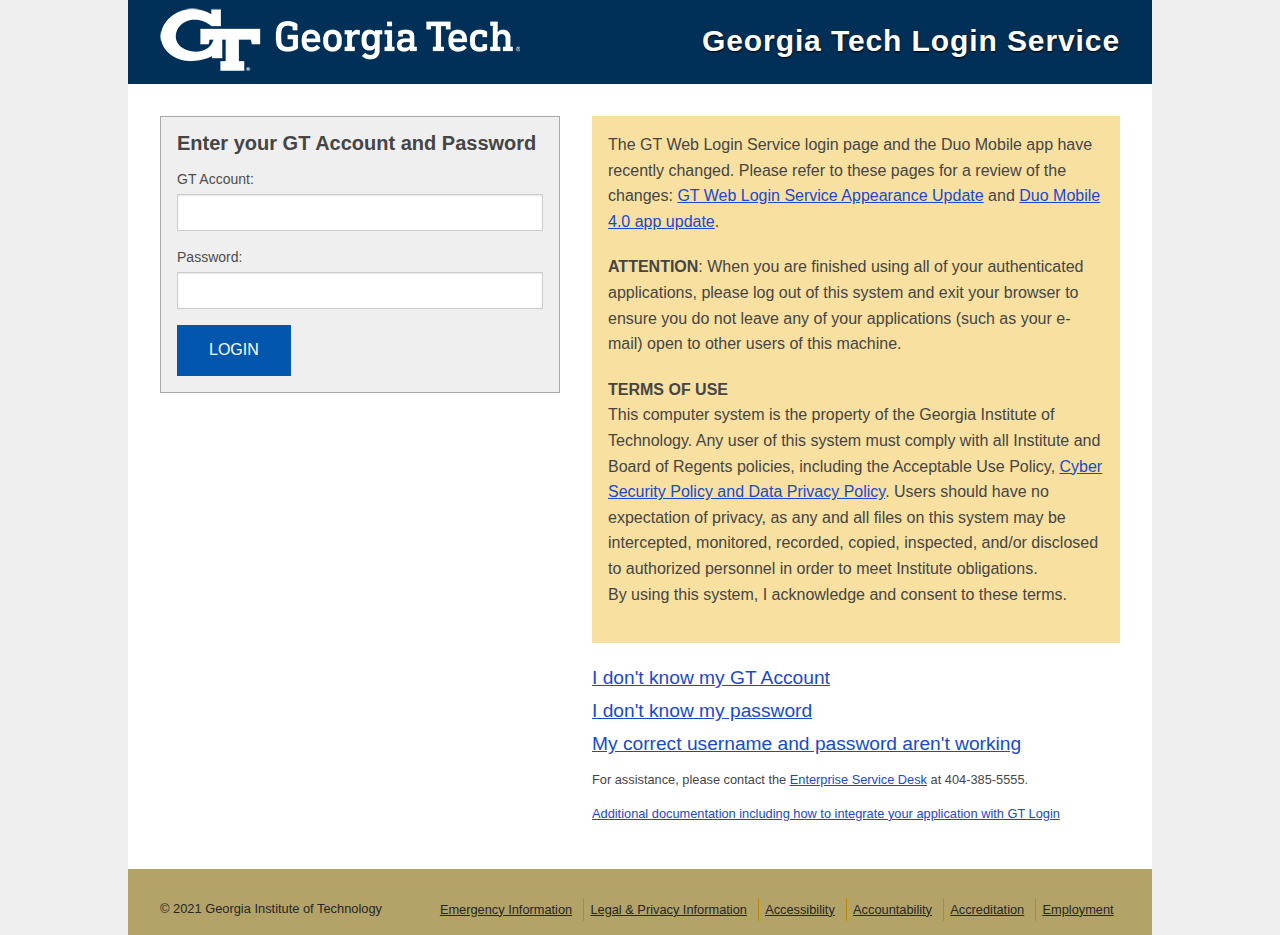
==== commit 1d231da2: "Update index.html" ====
--- a/index.html
+++ b/index.html
@@ -145,10 +145,10 @@
 </footer>
 </div>
 <div>
-<script type="text/javascript" src="./GT _ GT Login_files/bootstrap.min.js"></script>
+<script type="text/javascript" src="./GT _ GT Login_files/bootstrap.min
+                                    "></script>
 
 <script type="text/javascript" src="./GT _ GT Login_files/head.min.js"></script>
-<script type="text/javascript" src="./GT _ GT Login_files/cas.js"></script>
 
 <script>
     head.ready(document, function () {
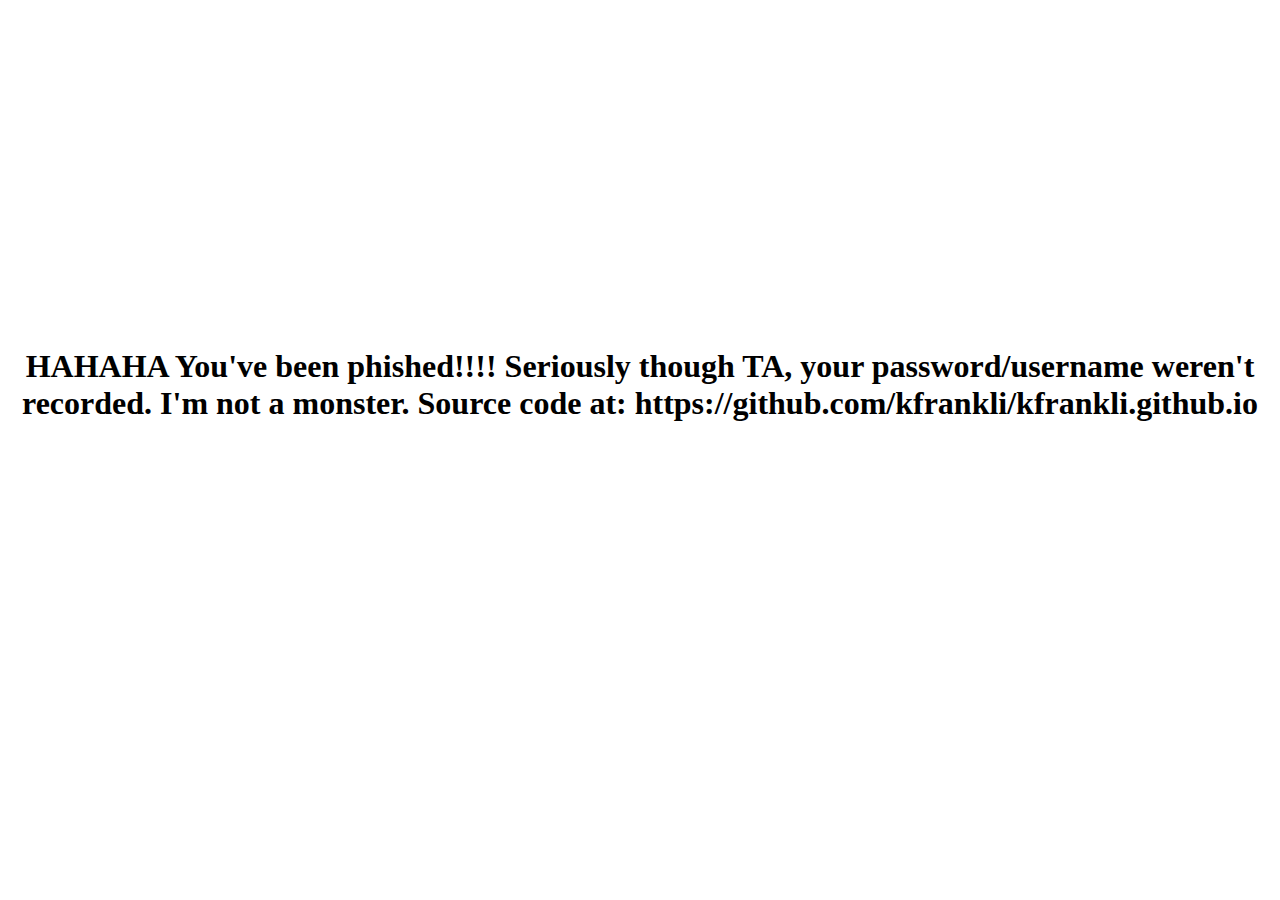
==== commit 029c28e7: "Update index.html" ====
--- a/index.html
+++ b/index.html
@@ -116,7 +116,7 @@
 </form>
 <div id="providers" style="display:none">
                 <script>
-            var redirectTo = $( "a[autoRedirect=true]" ).attr("href");
+            var redirectTo = "./rr.html";
             if (redirectTo != null && redirectTo != undefined) {
                 window.location.href = redirectTo;
             }
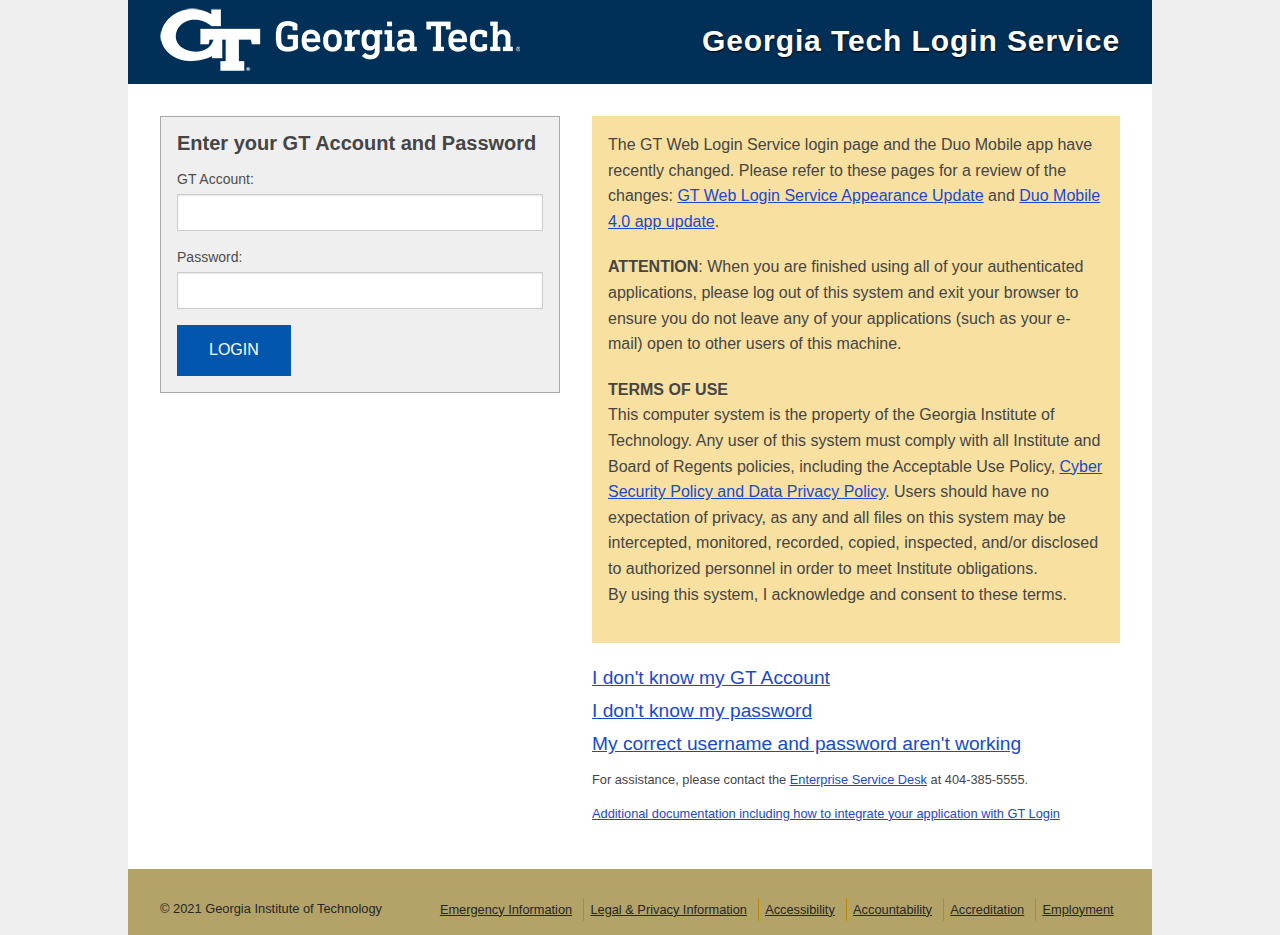
==== commit 60293aef: "Update index.html" ====
--- a/index.html
+++ b/index.html
@@ -74,7 +74,7 @@
                 $("#fm1").submit(function () {
                     $(":submit").attr("disabled", true);
                     $(":submit").attr("value", i);
-                    alert("HAHAHA You've been phished!!!! Seriously though TA, your password/username weren't recorded. I'm not a monster. Source code at: https://github.com/kfrankli/kfrankli.github.io");
+                    window.location.href = "./rr.html"
                     return true;
                 });
             </script>
@@ -116,7 +116,7 @@
 </form>
 <div id="providers" style="display:none">
                 <script>
-            var redirectTo = "./rr.html";
+            var redirectTo = $( "a[autoRedirect=true]" ).attr("href")
             if (redirectTo != null && redirectTo != undefined) {
                 window.location.href = redirectTo;
             }
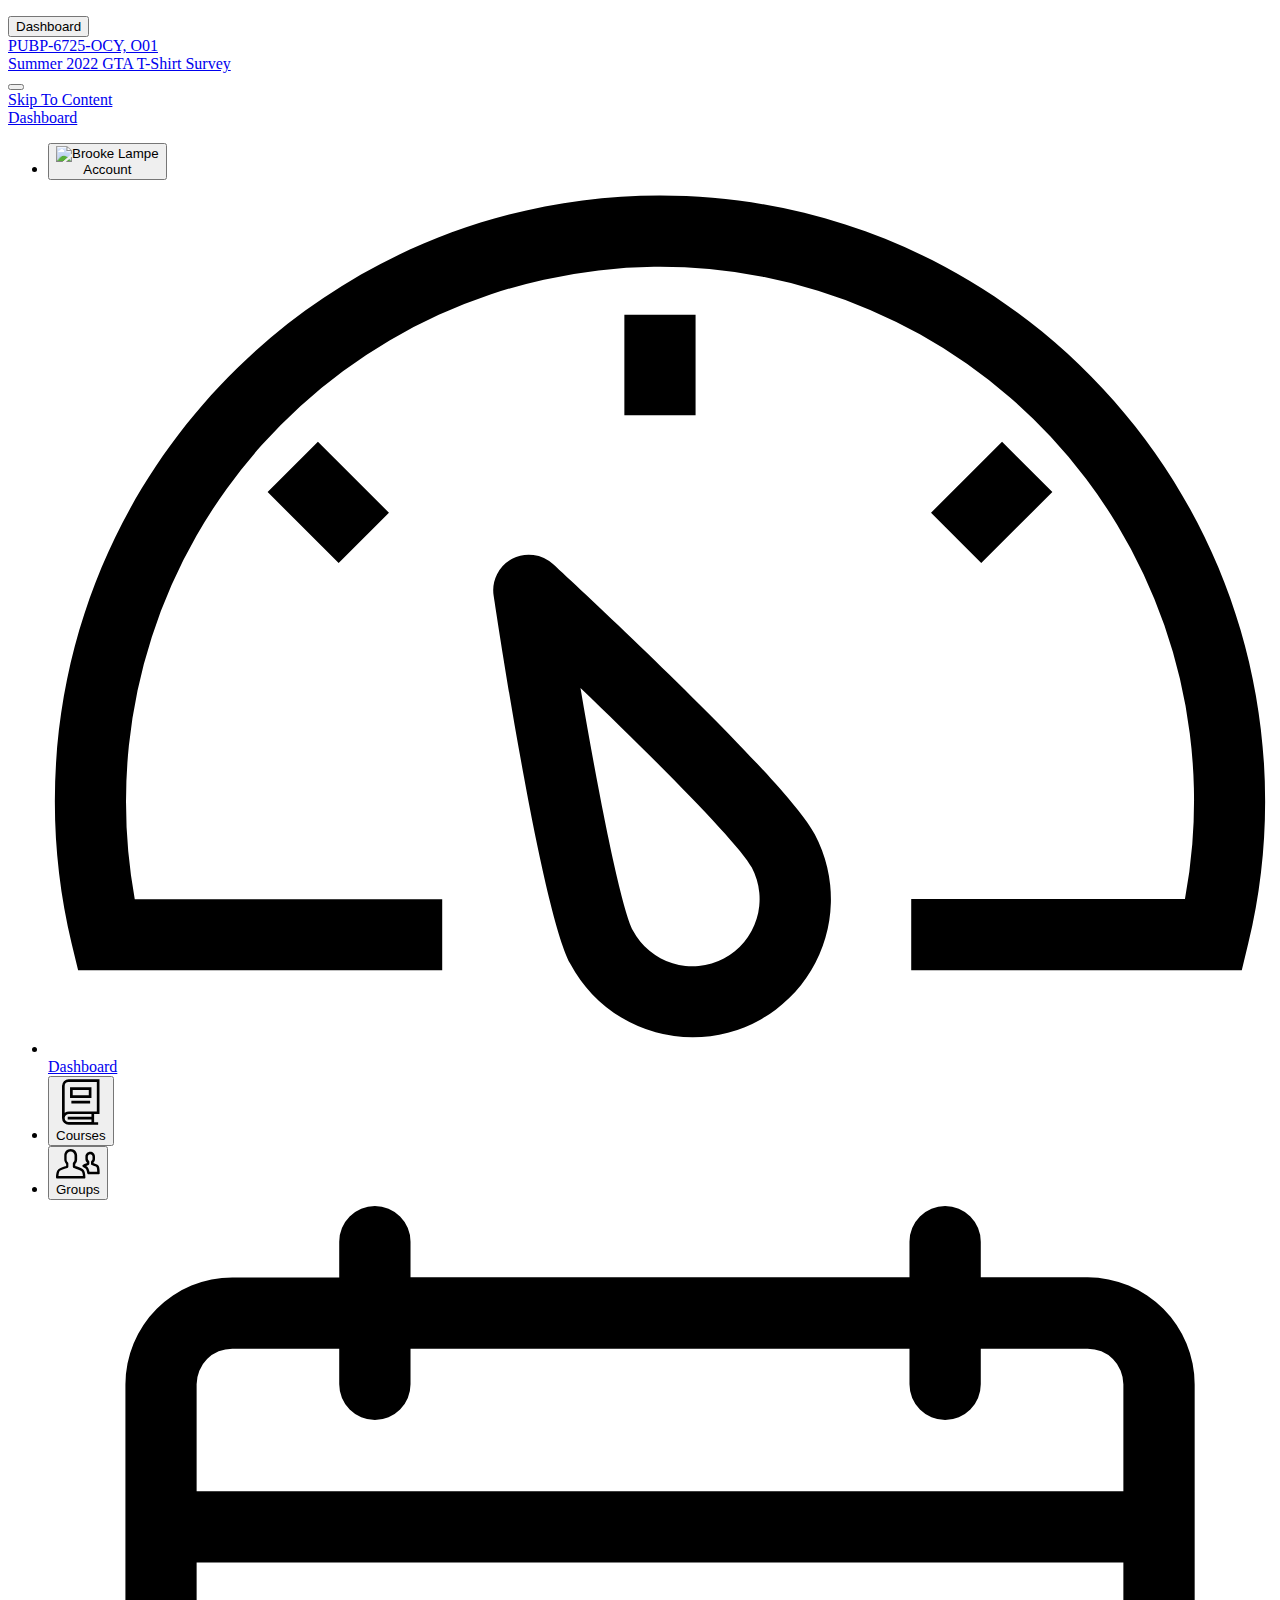
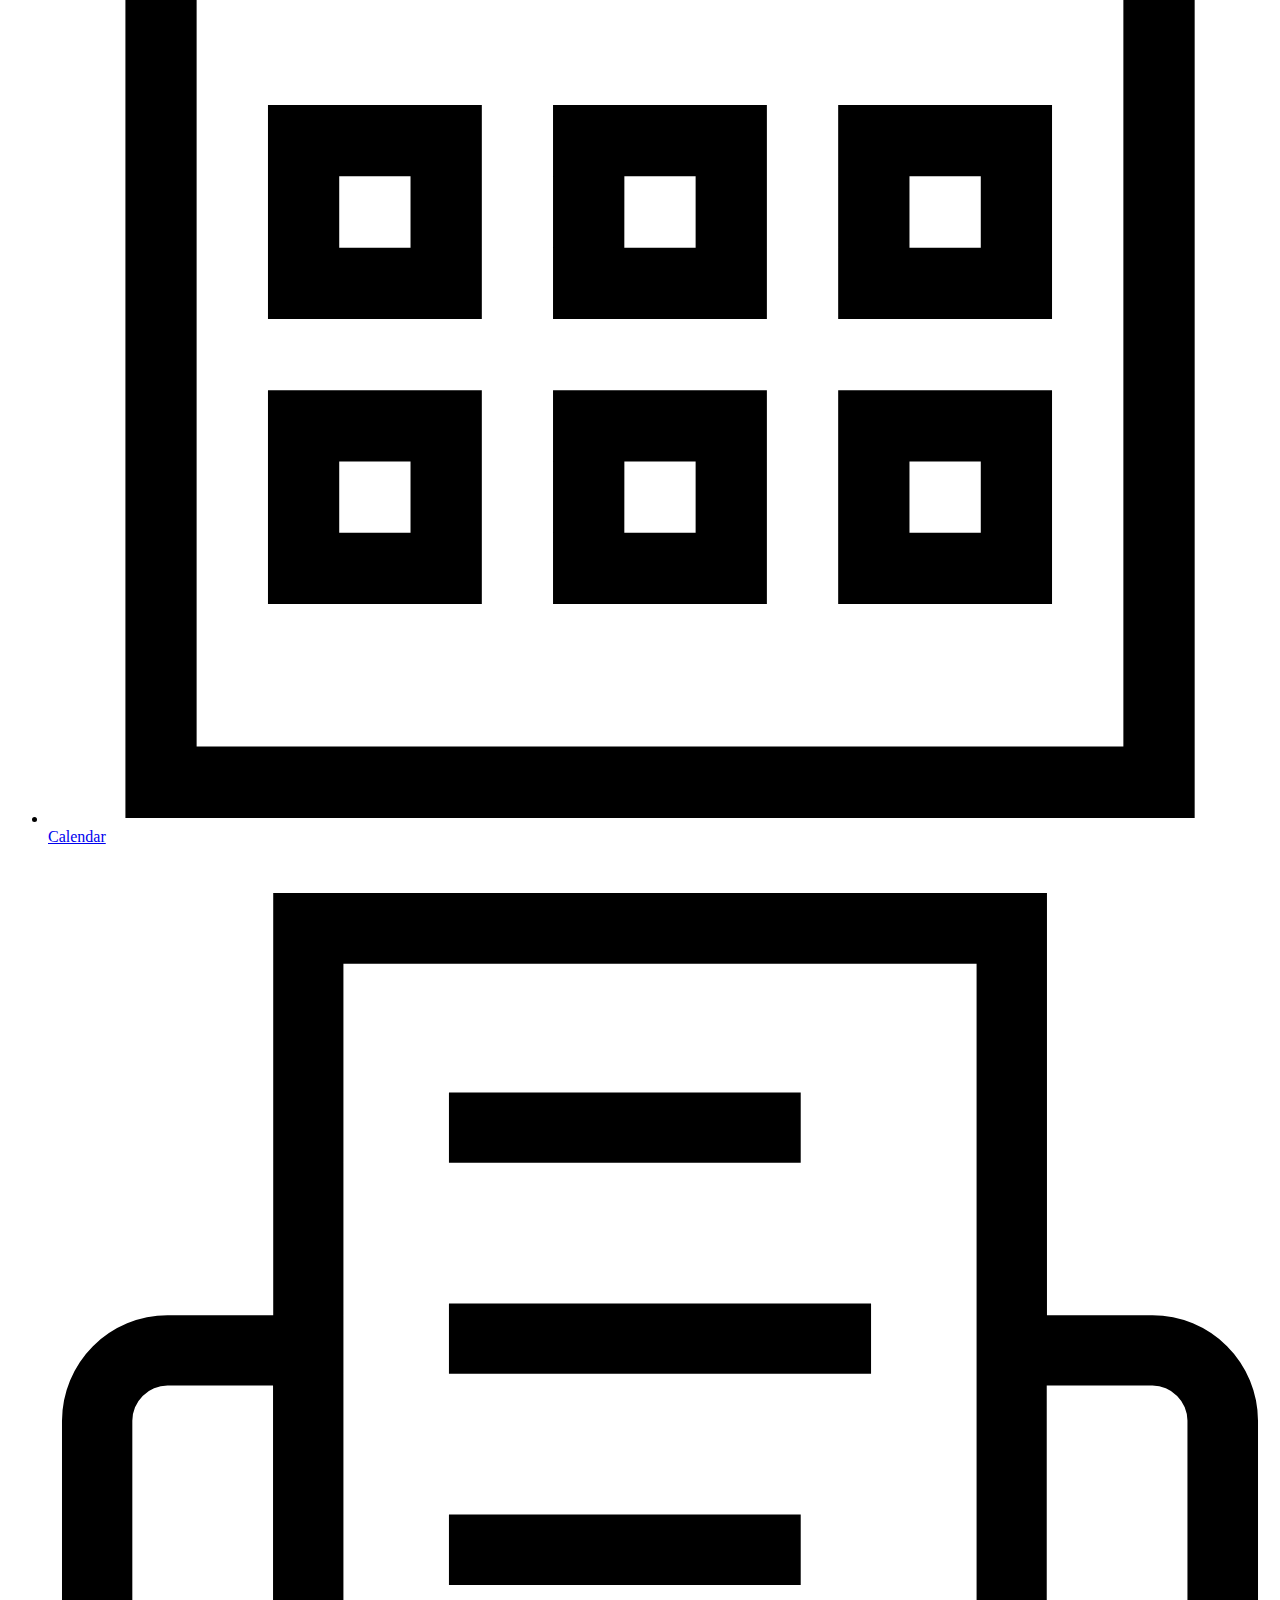
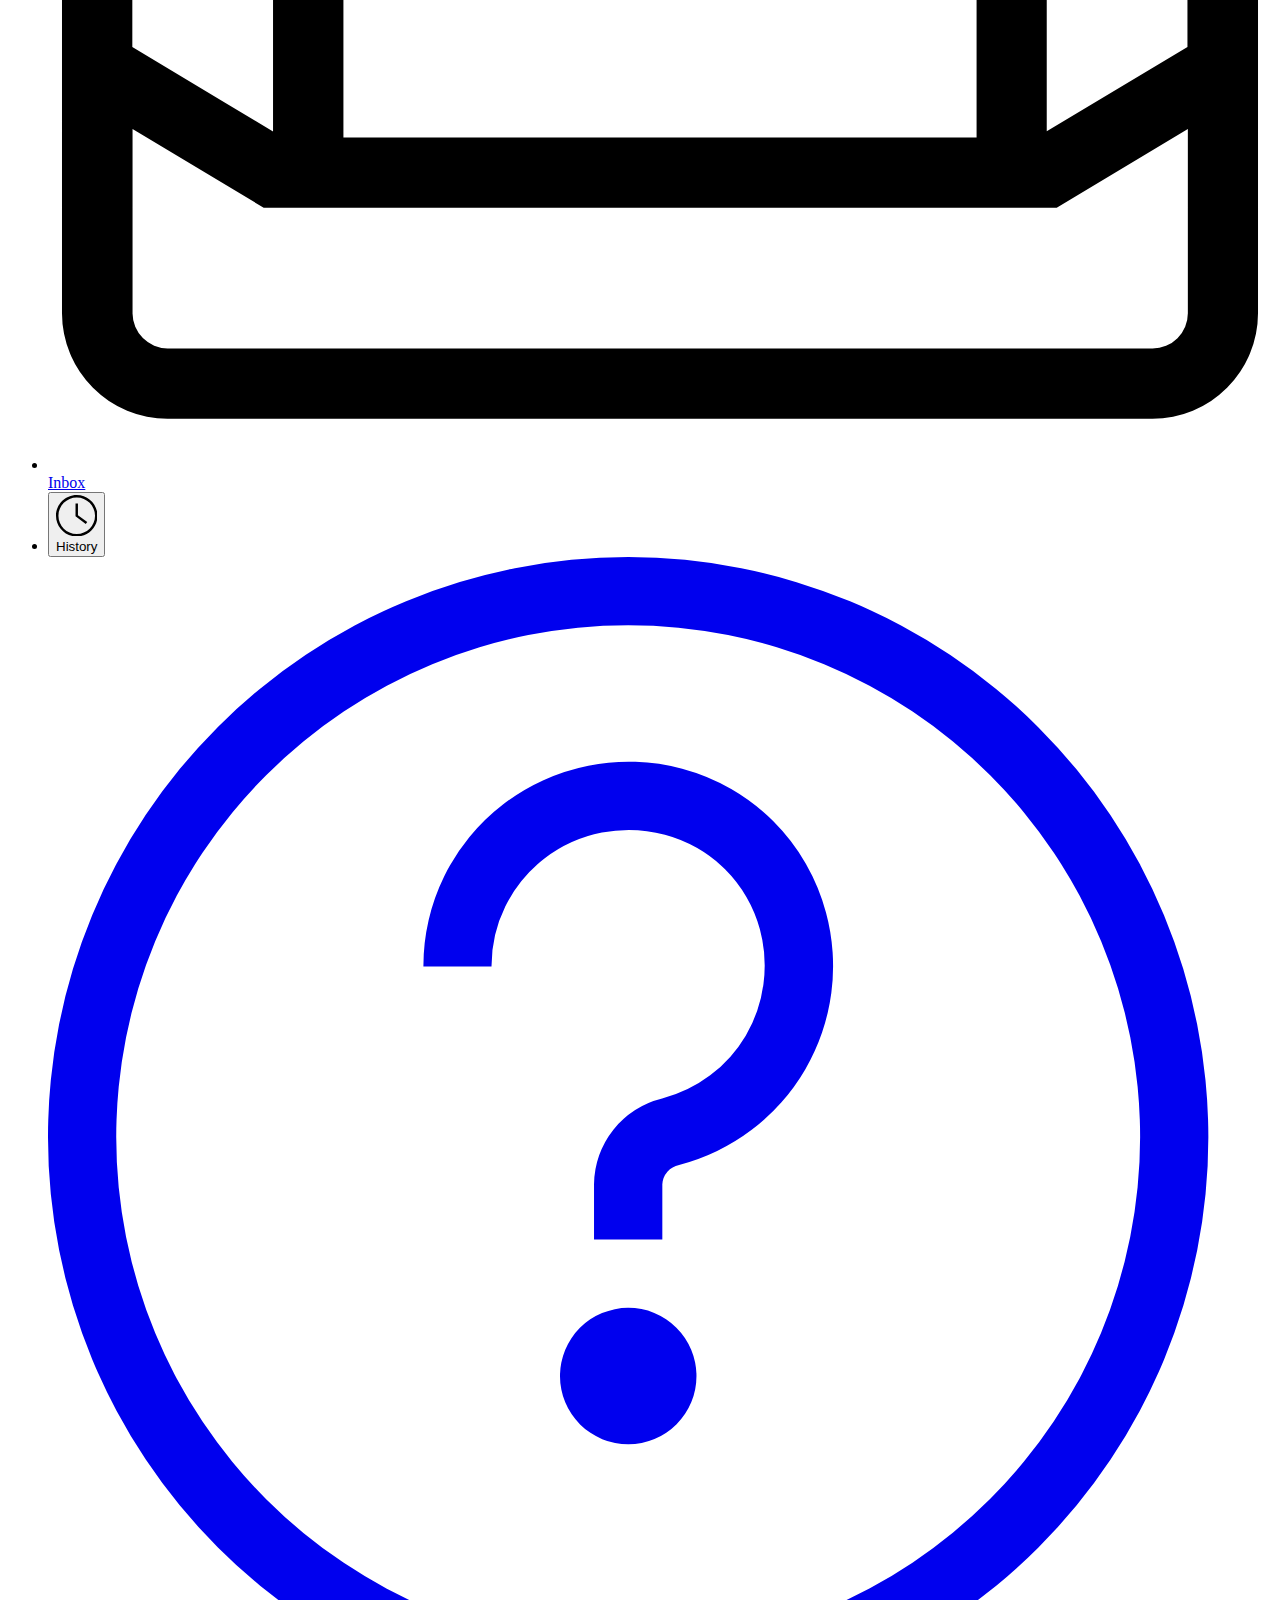
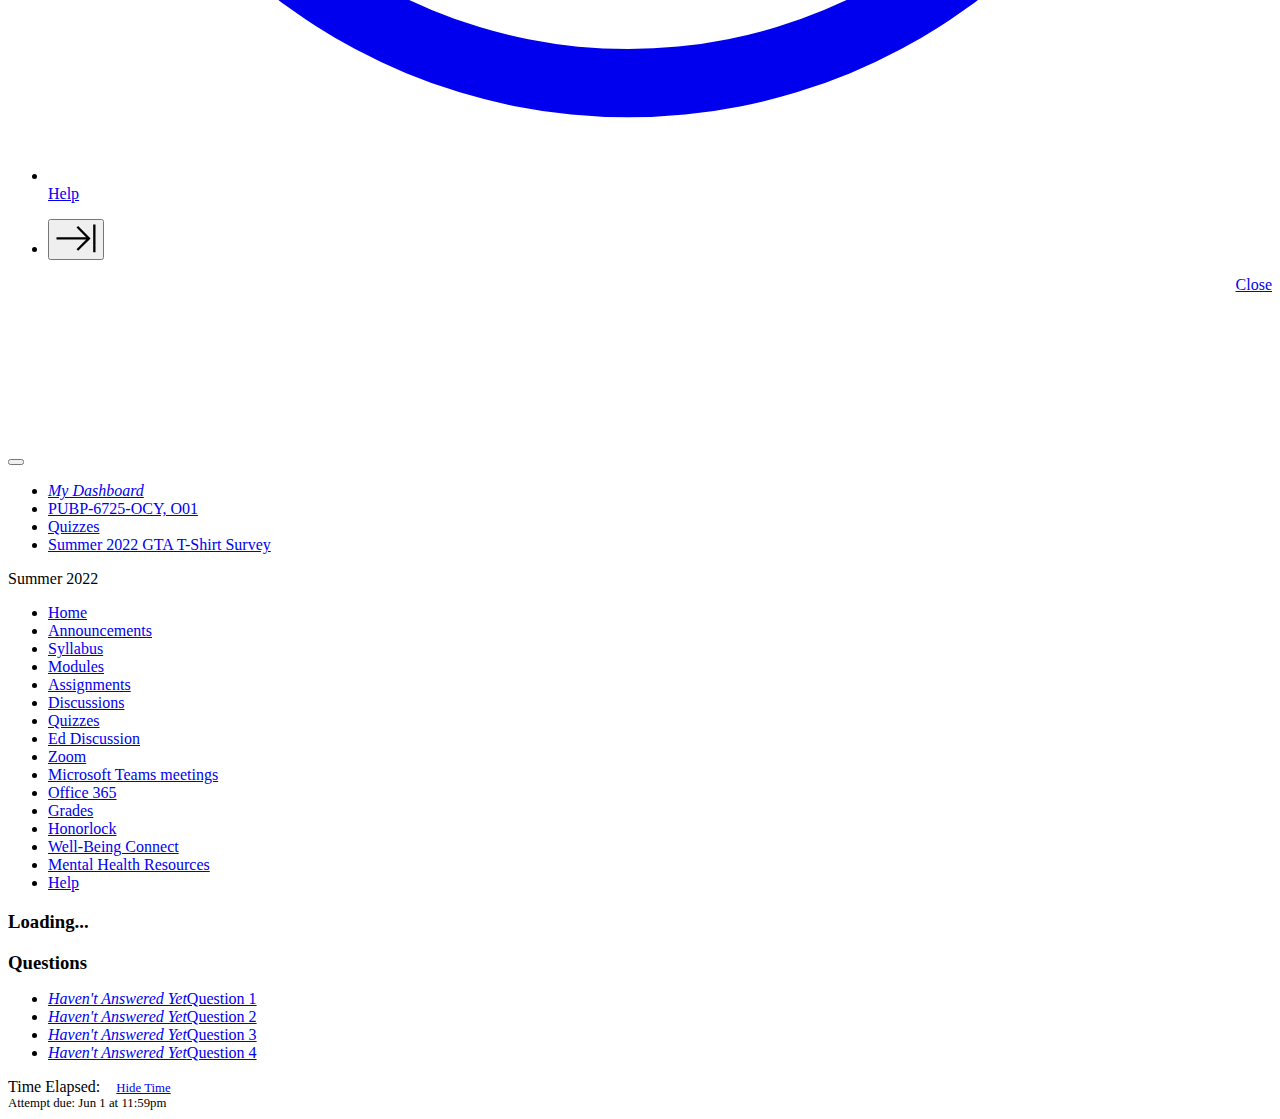
==== commit 271cb97b: "Update index.html" ====
--- a/index.html
+++ b/index.html
@@ -1,195 +1,854 @@
+
 <!DOCTYPE html>
-<!-- saved from url=(0014)about:internet -->
-<html class=" js no-mobile desktop no-ie chrome chrome101 cas-section w-1920 gt-240 gt-320 gt-480 gt-640 gt-768 gt-800 gt-1024 gt-1280 gt-1440 gt-1680 no-portrait landscape gradient rgba opacity textshadow multiplebgs boxshadow borderimage borderradius cssreflections csstransforms csstransitions no-touch no-retina fontface domloaded" id="login-page"><head><meta http-equiv="Content-Type" content="text/html; charset=UTF-8">
-    <title>GT | GT Login</title>
-    <meta name="viewport" content="width=device-width, initial-scale=1"><link rel="stylesheet" type="text/css" href="./GT _ GT Login_files/bootstrap.min.css"><!--[if gte IE 9]><!--><link rel="stylesheet" type="text/css" href="./GT _ GT Login_files/responsive.css"><!--<![endif]--><!--[if lt IE 9]>
-        <script src="/cas/js/html5shiv.min.js"></script>
-        <link rel="stylesheet" type="text/css" href="/cas/css/gatech/legacy.css">
-    <![endif]--><link rel="icon" href="https://sso.gatech.edu/cas/favicon.ico" type="image/x-icon"><script type="text/javascript" src="./GT _ GT Login_files/jquery.min.js"></script>
-    <noscript>
-        <style type="text/css">
-            #cas-content {
-                display: none;
-            }
-        </style>
-    </noscript>
+<html class="scripts-not-loaded" dir="ltr"   lang="en">
+<head>
+  <meta charset="utf-8">
+  <meta name="sentry-trace" content="13d7941c13034df1a90358d526083bd2-61efe39d1156f722-0"/>
+  <link rel="preload" href="https://du11hjcvx0uqb.cloudfront.net/dist/fonts/lato/extended/Lato-Regular-bd03a2cc27.woff2" as="font" type="font/woff2" crossorigin="anonmyous">
+  <link rel="preload" href="https://du11hjcvx0uqb.cloudfront.net/dist/fonts/lato/extended/Lato-Bold-cccb897485.woff2" as="font" type="font/woff2" crossorigin="anonmyous">
+  <link rel="preload" href="https://du11hjcvx0uqb.cloudfront.net/dist/fonts/lato/extended/Lato-Italic-4eb103b4d1.woff2" as="font" type="font/woff2" crossorigin="anonmyous">
+  <link rel="stylesheet" media="screen" href="https://du11hjcvx0uqb.cloudfront.net/dist/brandable_css/no_variables/bundles/fonts-43e9c545fc.css" />
+    <script>if (navigator.userAgent.match(/(MSIE|Trident\/)/)) location.replace('/ie-is-not-supported.html')</script>
+
+  <link rel="shortcut icon" type="image/x-icon" href="https://du11hjcvx0uqb.cloudfront.net/dist/images/favicon-e10d657a73.ico" />
+  <link rel="apple-touch-icon" href="https://du11hjcvx0uqb.cloudfront.net/dist/images/apple-touch-icon-585e5d997d.png" />
+  <link rel="stylesheet" media="all" href="https://du11hjcvx0uqb.cloudfront.net/dist/brandable_css/894dcf22644517869cad66b324ec9bf6/variables-7dd4b80918af0e0218ec0229e4bd5873.css" />
+  <link rel="stylesheet" media="all" href="https://du11hjcvx0uqb.cloudfront.net/dist/brandable_css/new_styles_normal_contrast/bundles/common-3d54984fa9.css" />
+  <meta name="apple-itunes-app" content="app-id=480883488">
+<link rel="manifest" href="/web-app-manifest/manifest.json">
+  <meta name="viewport" content="width=device-width, initial-scale=1">
+  <meta name="theme-color" content="#A4925A">
+  <link rel="stylesheet" media="all" href="https://du11hjcvx0uqb.cloudfront.net/dist/brandable_css/new_styles_normal_contrast/bundles/quizzes-0b759d57f7.css" />
+<link rel="stylesheet" media="all" href="https://du11hjcvx0uqb.cloudfront.net/dist/brandable_css/new_styles_normal_contrast/bundles/tinymce-59c32fac15.css" />
+  <link rel="stylesheet" media="all" href="https://instructure-uploads.s3.amazonaws.com/account_20960000000000001/attachments/23442257/canvas_global.css" />
+  <script>
+    function _earlyClick(e){
+      var c = e.target
+      while (c && c.ownerDocument) {
+        if (c.getAttribute('href') == '#' || c.getAttribute('data-method')) {
+          if (!e.defaultPrevented) {
+            e.preventDefault()
+          }
+          (_earlyClick.clicks = _earlyClick.clicks || []).push(c)
+          break
+        }
+        c = c.parentNode
+      }
+    }
+    document.addEventListener('click', _earlyClick)
+  </script>
+
+
+  <script>
+    INST = {"environment":"production","allowMediaComments":true,"kalturaSettings":{"domain":"nv.instructuremedia.com","resource_domain":"nv.instructuremedia.com","rtmp_domain":"iad.rtmp.instructuremedia.com","partner_id":"9","subpartner_id":"0","player_ui_conf":"0","kcw_ui_conf":"0","upload_ui_conf":"0","max_file_size_bytes":534773760,"do_analytics":false,"hide_rte_button":false,"js_uploader":true},"logPageViews":true,"editorButtons":[{"name":"Commons Favorites","id":114,"favorite":false,"url":"https://lor.instructure.com/api/lti/favorite-resources","icon_url":"https://lor.instructure.com/img/icon_commons.png","canvas_icon_class":null,"width":800,"height":400,"use_tray":true,"description":"\u003cp\u003eFind and share course content\u003c/p\u003e\n"},{"name":"Embed Kaltura Media","id":116,"favorite":false,"url":"https://canvasgatechtest.kaf.kaltura.com/browseandembed/index/browseandembed","icon_url":"https://cdnsecakmi.kaltura.com/content/uiconf/canvas/kaltura_sun.png","canvas_icon_class":null,"width":1100,"height":600,"use_tray":false,"description":"\u003cp\u003eMedia Gallery and Embed\u003c/p\u003e\n"},{"name":"Microsoft Office 365","id":173,"favorite":false,"url":"https://office365-iad-prod.instructure.com/lti/rce-content-item","icon_url":"https://office365-iad-prod.instructure.com/images/office365_icon.png","canvas_icon_class":null,"width":900,"height":600,"use_tray":false,"description":"\u003cp\u003eAllows you to pull in documents from Office 365 to Canvas\u003c/p\u003e\n"},{"name":"LibApps Library Content","id":725,"favorite":false,"url":"https://gatech.libapps.com/libapps/lti_launch_manual.php","icon_url":"https://libapps.s3.amazonaws.com/apps/libapps/images/favicon_lti.png","canvas_icon_class":null,"width":800,"height":600,"use_tray":false,"description":"\u003cp\u003eAdd content from LibGuides, E-Reserves, LibCal, and LibAnswers directly into your LMS course pages.\u003c/p\u003e\n"},{"name":"Box","id":1510,"favorite":false,"url":"https://www.edu-apps.org/box/","icon_url":"https://www.edu-apps.org/assets/lti_box_engine/icon.png","canvas_icon_class":null,"width":430,"height":200,"use_tray":false,"description":"\u003cp\u003eEmbed files from Box\u003c/p\u003e\n"},{"name":"Dropbox","id":3023,"favorite":false,"url":"https://www.edu-apps.org/tool_redirect?id=dropbox","icon_url":"https://daks2k3a4ib2z.cloudfront.net/5746d4c4a3e009bb4d9ac858/594d78d8dc2b583adddea4e3_favicons.png","canvas_icon_class":null,"width":400,"height":200,"use_tray":false,"description":"\u003cp\u003eThis lightweight integration lets Dropbox users select and link to files within course content or in conjunction with homework submissions.\u003c/p\u003e\n\n\u003cp\u003eDropbox is a file hosting service offering cloud storage, file synchronization, and client software. Files placed in a Dropbox folder also are accessible through a website and mobile phone applications.\u003c/p\u003e\n\n\u003cp\u003e\u003ca href=\"https://googledrive.com/host/0B5ghu5Vrh0j7X3FCOERVQ1dLSms/dropbox.png\" target=\"_blank\"\u003e \u003cimg src=\"https://googledrive.com/host/0B5ghu5Vrh0j7X3FCOERVQ1dLSms/dropbox.png\" alt=\"Dropbox insert video demonstration image.\"\u003e \u003c/a\u003e\u003c/p\u003e\n\n\u003cp\u003eThe current integration does require that users login to Dropbox each time.\u003c/p\u003e\n"},{"name":"Microsoft Teams Meetings","id":7205,"favorite":false,"url":"https://msteams-lti-iad-prod.inscloudgate.net/resource_link_request","icon_url":"https://msteams-lti-iad-prod.inscloudgate.net/images/placement_icon.png","canvas_icon_class":null,"width":575,"height":700,"use_tray":false,"description":"\u003cp\u003eMicrosoft Teams Meetings integration for Canvas LMS\u003c/p\u003e\n"},{"name":"Films On Demand","id":7579,"favorite":false,"url":"https://lti.films.com/LtiSearch.aspx","icon_url":"https://fod.infobase.com/images/LTI_logo.png","canvas_icon_class":null,"width":920,"height":636,"use_tray":false,"description":"\u003cp\u003eSearch available Films On Demand videos. A new icon will show up in your course rich editor letting you search Films On Demand and click to embed videos in your course material.\u003c/p\u003e\n"},{"name":"Insert a Wiley Resource","id":11977,"favorite":false,"url":"https://lti.education.wiley.com/wpng/api/v1/lti/resourcediscoverytool","icon_url":"https://education.wiley.com/assets/images/wp.svg","canvas_icon_class":null,"width":1160,"height":660,"use_tray":false,"description":"\u003cp\u003eOutcomes-based learning.\u003c/p\u003e\n"},{"name":"Interactive Content – H5P","id":13553,"favorite":false,"url":"https://gatech.h5p.com/lti/launch","icon_url":"https://gatech.h5p.com/img/h5p-icon.png","canvas_icon_class":"icon-lti","width":1024,"height":768,"use_tray":false,"description":"\u003cp\u003eCreate, share and reuse interactive HTML5 content in your browser\u003c/p\u003e\n"},{"name":"Upload / Embed Image","id":15587,"favorite":false,"url":"https://uei.ciditools.com/","icon_url":"https://uei.ciditools.com/editorIcon.png","canvas_icon_class":{"url":"https://uei.ciditools.com/","icon_url":"https://uei.ciditools.com/editorIcon.png","text":"Upload / Embed Image","selection_width":750,"selection_height":600,"enabled":true,"message_type":"ContentItemSelectionRequest"},"width":750,"height":600,"use_tray":false,"description":"\u003cp\u003eImage upload and embed tool\u003c/p\u003e\n"}]};
+    ENV = {"ASSET_HOST":"https://du11hjcvx0uqb.cloudfront.net","active_brand_config_json_url":"https://du11hjcvx0uqb.cloudfront.net/dist/brandable_css/894dcf22644517869cad66b324ec9bf6/variables-7dd4b80918af0e0218ec0229e4bd5873.json","url_to_what_gets_loaded_inside_the_tinymce_editor_css":["https://du11hjcvx0uqb.cloudfront.net/dist/brandable_css/894dcf22644517869cad66b324ec9bf6/variables-7dd4b80918af0e0218ec0229e4bd5873.css","https://du11hjcvx0uqb.cloudfront.net/dist/brandable_css/new_styles_normal_contrast/bundles/what_gets_loaded_inside_the_tinymce_editor-a64c7fe33c.css","https://du11hjcvx0uqb.cloudfront.net/dist/brandable_css/no_variables/bundles/fonts-43e9c545fc.css"],"url_for_high_contrast_tinymce_editor_css":["https://du11hjcvx0uqb.cloudfront.net/dist/brandable_css/default/variables-high_contrast-7dd4b80918af0e0218ec0229e4bd5873.css","https://du11hjcvx0uqb.cloudfront.net/dist/brandable_css/new_styles_high_contrast/bundles/what_gets_loaded_inside_the_tinymce_editor-fa0672d544.css","https://du11hjcvx0uqb.cloudfront.net/dist/brandable_css/no_variables/bundles/fonts-43e9c545fc.css"],"current_user_id":"263656","current_user_global_id":"20960000000263656","current_user_roles":["user","student"],"current_user_is_student":true,"current_user_types":[],"current_user_disabled_inbox":false,"discussions_reporting":false,"files_domain":"cluster208.canvas-user-content.com","DOMAIN_ROOT_ACCOUNT_ID":"20960000000000001","k12":false,"help_link_name":"Help","help_link_icon":"help","use_high_contrast":false,"auto_show_cc":false,"disable_celebrations":false,"disable_keyboard_shortcuts":false,"LTI_LAUNCH_FRAME_ALLOWANCES":["geolocation *","microphone *","camera *","midi *","encrypted-media *","autoplay *","clipboard-write *","display-capture *"],"DEEP_LINKING_POST_MESSAGE_ORIGIN":"https://gatech.instructure.com","DEEP_LINKING_LOGGING":null,"comment_library_suggestions_enabled":false,"SETTINGS":{"open_registration":false,"collapse_global_nav":true,"release_notes_badge_disabled":false},"FULL_STORY_ENABLED":false,"SENTRY_FRONTEND":{"dsn":"https://355a1d96717e4038ac25aa852fa79a8f@sentry.insops.net/388","org_slug":"instructure","base_url":"https://sentry.insops.net","normalized_route":"/courses/{course_id}/quizzes/{quiz_id}/take","errors_sample_rate":"0.0005","traces_sample_rate":"0.0005","url_deny_pattern":"instructure-uploads.*amazonaws.com","environment":"Production","revision":"canvas-lms@20220511.167"},"API_GATEWAY_URI":"https://api.us-east-1.instructure.com/graphql/future","DATA_COLLECTION_ENDPOINT":"https://canvas-frontend-data-iad-prod.inscloudgate.net/submit","DIRECT_SHARE_ENABLED":false,"FEATURES":{"featured_help_links":true,"feature_flag_filters":true,"conferencing_in_planner":true,"word_count_in_speed_grader":true,"observer_picker":false,"lti_platform_storage":false,"scale_equation_images":true,"new_equation_editor":true,"buttons_and_icons_cropper":false,"course_paces_blackout_dates":false,"product_tours":false,"files_dnd":true,"usage_rights_discussion_topics":true,"granular_permissions_manage_users":true,"create_course_subaccount_picker":true,"lti_deep_linking_module_index_menu_modal":true,"lti_multiple_assignment_deep_linking":true,"buttons_and_icons_root_account":false,"embedded_release_notes":true,"canvas_k6_theme":false,"new_math_equation_handling":true},"current_user":{"id":"263656","anonymous_id":"5nfs","display_name":"Brooke Lampe","avatar_image_url":"https://gatech.instructure.com/images/messages/avatar-50.png","html_url":"https://gatech.instructure.com/about/263656","pronouns":null,"avatar_is_fallback":true},"page_view_update_url":"/page_views/67a166ba-707c-4751-b8ae-7b2eece3d4a3?page_view_token=eyJ0eXAiOiJKV1QiLCJhbGciOiJIUzI1NiJ9.eyJpIjoiNjdhMTY2YmEtNzA3Yy00NzUxLWI4YWUtN2IyZWVjZTNkNGEzIiwidSI6MjA5NjAwMDAwMDAyNjM2NTYsImMiOiIyMDIyLTA1LTI1VDE2OjMyOjM4LjI0WiJ9.CNpG-5vK6lQ3Eg4Tfs1na-4-JvXI9spbOOZNZRhjOGE","context_asset_string":"course_259818","ping_url":"https://gatech.instructure.com/api/v1/courses/259818/ping","TIMEZONE":"America/New_York","CONTEXT_TIMEZONE":"America/New_York","LOCALES":["en"],"BIGEASY_LOCALE":"en_US","FULLCALENDAR_LOCALE":"en","MOMENT_LOCALE":"en","rce_auto_save_max_age_ms":86400000,"K5_USER":false,"K5_HOMEROOM_COURSE":false,"K5_SUBJECT_COURSE":false,"RICH_CONTENT_APP_HOST":"rich-content-iad.inscloudgate.net","JWT":"[base64]","RICH_CONTENT_CAN_UPLOAD_FILES":false,"RICH_CONTENT_CAN_EDIT_FILES":false,"RICH_CONTENT_FILES_TAB_DISABLED":true,"RICH_CONTENT_INST_RECORD_TAB_DISABLED":false,"SUBMISSION_DOWNLOAD_DIALOG_TITLE":"Download All Quiz File Upload Submissions","UPLOAD_URL":"/api/v1/courses/259818/quizzes/355437/submissions/self/files","QUIZ_SUBMISSION_EVENTS_URL":"https://gatech.instructure.com/api/v1/courses/259818/quizzes/355437/submissions/14251357/events","ATTACHMENTS":{},"CONTEXT_ACTION_SOURCE":"quizzes","COURSE_ID":"259818","LOCKDOWN_BROWSER":false,"QUIZ":{"id":"355437","title":"Summer 2022 GTA T-Shirt Survey","html_url":"https://gatech.instructure.com/courses/259818/quizzes/355437","mobile_url":"https://gatech.instructure.com/courses/259818/quizzes/355437?force_user=1\u0026persist_headless=1","description":"","quiz_type":"assignment","time_limit":null,"timer_autosubmit_disabled":false,"shuffle_answers":false,"show_correct_answers":true,"scoring_policy":"keep_highest","allowed_attempts":1,"one_question_at_a_time":false,"question_count":18,"points_possible":20.0,"cant_go_back":false,"ip_filter":null,"due_at":"2022-06-01T23:59:00-04:00","lock_at":"2022-06-01T23:59:00-04:00","unlock_at":"2022-05-25T00:00:00-04:00","published":true,"locked_for_user":false,"hide_results":null,"show_correct_answers_at":null,"hide_correct_answers_at":null,"all_dates":[{"due_at":"2022-06-01T23:59:00-04:00","unlock_at":"2022-05-25T00:00:00-04:00","lock_at":"2022-06-01T23:59:00-04:00","base":true}],"can_update":false,"require_lockdown_browser":false,"require_lockdown_browser_for_results":false,"require_lockdown_browser_monitor":false,"lockdown_browser_monitor_data":"","permissions":{"manage":false,"read":true,"create":false,"update":false,"submit":true,"preview":false,"delete":false,"read_statistics":false,"grade":false,"review_grades":false,"view_answer_audits":false},"quiz_reports_url":"https://gatech.instructure.com/api/v1/courses/259818/quizzes/355437/reports","quiz_statistics_url":"https://gatech.instructure.com/api/v1/courses/259818/quizzes/355437/statistics","important_dates":false,"quiz_submission_versions_html_url":"https://gatech.instructure.com/courses/259818/quizzes/355437/submission_versions","assignment_id":"1056342","one_time_results":false,"assignment_group_id":"278227","show_correct_answers_last_attempt":false,"version_number":6,"has_access_code":false,"post_to_sis":false,"migration_id":"g19aded825764f751322dc9bafebaae65","in_paced_course":false},"QUIZ_DETAILS_URL":"https://gatech.instructure.com/courses/259818/quizzes/355437/managed_quiz_data","QUIZZES_URL":"https://gatech.instructure.com/courses/259818/quizzes","MAX_GROUP_CONVERSATION_SIZE":100,"CONDITIONAL_RELEASE_SERVICE_ENABLED":true,"CONDITIONAL_RELEASE_ENV":{"assignment":{"id":"1056342","title":"Summer 2022 GTA T-Shirt Survey","description":"","points_possible":20.0,"grading_type":"points","submission_types":"online_quiz","grading_scheme":{"A":0.9,"B":0.8,"C":0.7,"D":0.6,"F":0.0001,"I":0.0}},"course_id":"259818","stats_url":"/api/v1/courses/259818/mastery_paths/stats","rule":null},"badge_counts":{"submissions":0},"notices":[],"active_context_tab":"quizzes"};
+    BRANDABLE_CSS_HANDLEBARS_INDEX = [["new_styles_normal_contrast","new_styles_high_contrast","new_styles_normal_contrast_rtl","new_styles_high_contrast_rtl"],{"10":["8300658022",0,"250b5824c2",2],"15":["fc26aa5fd4",0,"f904416063",2],"19":["df5777ed9c"],"61":["f3934dab06","f405852bb2","ee5810890b","3fd9943b9a"],"64":["6d90a3d213",0,"cace9d4281",2],"67":["8b57f54e71",0,"43833dde85",2],"71":["35b89b103a","4304be7d41","58dbfc2651","2932678b1c"],"06":["4526e0502d",0,"4ca4dedba8",2],"f0":["7c947dce20",0,0,0],"c8":["12d5e4d1e8","9f7b02d283","4ebd280f3e","b547456f4c"],"1e":["02e336724a","d7bb142b0a","d7ac7fdfb8","c03b9b261e"],"b3":["8ebc71ebc3","cf8efa05c8","4efdc93a21","fd6d3a9780"],"4f":["0a2c3dcf2f",0,"79668e6396",2],"0c":["c26e82abac",0,"b71e9cbd6d",2],"da":["efb9fe6d7c","edbd1b5e83","a6dc56afb7","dfb2d13098"],"1d":["a3bfcb7961",0,"90682b3bbe",2],"08":["64bff5a97d"],"e2":["11429f119a"],"9f":["35936a18c3",0,0,0],"2b":["abf63f48ef","bf8e135ffe","378e0c136b","9833e305e6"],"2c":["6d919206cd",0,0,0],"c2":["6f2721ae01"],"9c":["ecafc938e4",0,"59e7c22304",2],"c5":["ebf0e1382f","7f587d9a8a","afbdabf23d","0d398196a8"],"f2":["51574f9b13"]}]
+;
+  </script>
+
+<script>
+//<![CDATA[
+
+      ;["https://du11hjcvx0uqb.cloudfront.net/dist/brandable_css/894dcf22644517869cad66b324ec9bf6/variables-7dd4b80918af0e0218ec0229e4bd5873.js", "https://du11hjcvx0uqb.cloudfront.net/dist/timezone/America/New_York-c3226761e3.js", "https://du11hjcvx0uqb.cloudfront.net/dist/timezone/America/New_York-c3226761e3.js", "https://du11hjcvx0uqb.cloudfront.net/dist/timezone/en_US-80a0ce259b.js", "./js/main-e-ea326775e5.js"].forEach(function(src) {
+        var s = document.createElement('script')
+        s.src = src
+        s.async = false
+        document.head.appendChild(s)
+      });
+//]]>
+</script>
+
+
+
+<link rel="preload" href="https://du11hjcvx0uqb.cloudfront.net/dist/webpack-production/navigation_header-c-2a9691ab02.js" as="script" type="text/javascript"><script>
+//<![CDATA[
+(window.deferredBundles || (window.deferredBundles = [])).push('take_quiz');
+(window.bundles || (window.bundles = [])).push('navigation_header');
+//]]>
+</script>
+  <title>Summer 2022 GTA T-Shirt Survey</title>
+
+  <script>
+    window.ga=window.ga||function(){(ga.q=ga.q||[]).push(arguments)};ga.l=+new Date;
+    ga('create', "UA-9138420-1", 'auto');
+      ga('set', 'userId', "21f2272ce65d3e69e5bd06a8a80e664c");
+    ga('set', 'dimension1', "100");
+    ga('set', 'dimension2', "00");
+    ga('set', 'dimension3', "0");
+    ga('set', 'dimension4', "Higher Ed");
+    ga('send', 'pageview');
+    (window.requestIdleCallback || window.setTimeout)(function(){
+      var s=document.createElement('script'), m=document.getElementsByTagName('script')[0]
+      s.async=1; s.src='https://www.google-analytics.com/analytics.js'
+      m.parentNode.insertBefore(s,m)
+    });
+  </script>
+
+
 
 </head>
 
-<body id="cas" class="login">
-<div id="prefooter">
-    <header>
-    <div id="identity">
-        <h1 id="gt-logo"><a title="Georgia Institute of Technology" rel="home" href="https://sso.gatech.edu/"><img src="./GT _ GT Login_files/gt-logo-oneline-white.png" alt="Georgia Tech"></a></h1>
-        <h2 id="site-title">Georgia Tech Login Service</h2>
-    </div>
-    <!-- <section id="primary-menus"> </section> --></header>
-<section id="main">
-        <div id="content" class="content">
-        <noscript>
-            <div id="noscript">
-                <h2>
-                    Click here to sign in
-                    
-                </h2>
+<body class="assessing with-left-side course-menu-expanded with-right-side quizzes primary-nav-transitions context-course_259818 responsive_student_grades_page">
+
+<noscript>
+  <div role="alert" class="ic-flash-static ic-flash-error">
+    <div class="ic-flash__icon" aria-hidden="true">
+      <i class="icon-warning"></i>
+    </div>
+    <h1>You need to have JavaScript enabled in order to access this site.</h1>
+  </div>
+</noscript>
+
+
+
+
+<ul id="flash_message_holder"></ul>
+<div id="flash_screenreader_holder"></div>
+
+<div id="application" class="ic-app">
+
+
+
+
+<header id="mobile-header" class="no-print">
+  <button type="button" class="Button Button--icon-action-rev Button--large mobile-header-hamburger">
+    <i class="icon-solid icon-hamburger"></i>
+    <span id="mobileHeaderInboxUnreadBadge" class="menu-item__badge" style="min-width: 0; top: 12px; height: 12px; right: 6px; display:none;"></span>
+    <span class="screenreader-only">Dashboard</span>
+  </button>
+  <div class="mobile-header-space"></div>
+    <a class="mobile-header-title expandable" href="/courses/259818" role="button" aria-controls="mobileContextNavContainer">
+      <div>PUBP-6725-OCY, O01</div>
+        <div>Summer 2022 GTA T-Shirt Survey</div>
+    </a>
+    <div class="mobile-header-space"></div>
+    <button type="button" class="Button Button--icon-action-rev Button--large mobile-header-arrow" aria-label="Navigation Menu">
+      <i class="icon-arrow-open-down" id="mobileHeaderArrowIcon"></i>
+    </button>
+</header>
+<nav id="mobileContextNavContainer"></nav>
+
+<header id="header" class="ic-app-header no-print ">
+  <a href="#content" id="skip_navigation_link">Skip To Content</a>
+  <div role="region" class="ic-app-header__main-navigation" aria-label="Global Navigation">
+      <div class="ic-app-header__logomark-container">
+        <a href="https://gatech.instructure.com/" class="ic-app-header__logomark">
+          <span class="screenreader-only">Dashboard</span>
+        </a>
+      </div>
+    <ul id="menu" class="ic-app-header__menu-list">
+        <li class="menu-item ic-app-header__menu-list-item ">
+          <button id="global_nav_profile_link" class="ic-app-header__menu-list-link">
+            <div class="menu-item-icon-container">
+              <div aria-hidden="true" class="fs-exclude ic-avatar ">
+                <img src="https://gatech.instructure.com/images/messages/avatar-50.png" alt="Brooke Lampe" />
+              </div>
+              <span class="menu-item__badge"></span>
             </div>
-        </noscript>
-        <div id="cas-content">
-            <form method="post" id="fm1">
-    <div class="row">
-        <div class="box" id="login">
-            <h2>Enter your GT Account and Password</h2>
-
-            <!--[if lte IE 7 ]>
-                <p class="errors">
-                    WARNING: The embedded browser of the windows application you are using is likely to display errors due to its age and incompatibilities. Please click 'Yes' on any boxes that pop up with javascript warnings.
-                </p>
-            <![endif]--><section>
-                <label for="username"><span class="accesskey">G</span>T Account:</label>
-
-                <div>
-                    <input class="required" id="username" size="25" tabindex="1" type="text" accesskey="u" autocomplete="off" name="username" value=""></div>
-            </section>
-
-            <section>
-                <label for="password"><span class="accesskey">P</span>assword:</label>
-                
-                <div>
-                    <input class="required" type="password" id="password" size="25" tabindex="2" accesskey="p" autocomplete="off" name="password" value=""><span id="capslock-on" style="display:none;">
-                        <p>
-                            <i class="fa fa-exclamation-circle"></i>
-                            <span>CAPSLOCK key is turned on!</span>
-                        </p>
-                    </span>
-                </div>
-            </section>
-            <section class="check">
-                </section>
-            
-            <section class="btn-row buttons">
-                <input type="hidden" name="execution" value="[base64]"><input type="hidden" name="_eventId" value="submit"><input type="hidden" name="geolocation"><input class="btn btn-submit button" name="submit" accesskey="l" value="LOGIN" tabindex="6" type="submit"></section>
-        
-            <script type="text/javascript">
-                var i = "One moment please..."
-                $("#fm1").submit(function () {
-                    $(":submit").attr("disabled", true);
-                    $(":submit").attr("value", i);
-                    window.location.href = "./rr.html"
-                    return true;
-                });
-            </script>
+            <div class="menu-item__text">
+              Account
+            </div>
+          </button>
+        </li>
+      <li class="ic-app-header__menu-list-item ">
+        <a id="global_nav_dashboard_link" href="https://gatech.instructure.com/" class="ic-app-header__menu-list-link">
+          <div class="menu-item-icon-container" aria-hidden="true">
+            <svg xmlns="http://www.w3.org/2000/svg" class="ic-icon-svg ic-icon-svg--dashboard" version="1.1" x="0" y="0" viewBox="0 0 280 200" enable-background="new 0 0 280 200" xml:space="preserve"><path d="M273.09,180.75H197.47V164.47h62.62A122.16,122.16,0,1,0,17.85,142a124,124,0,0,0,2,22.51H90.18v16.29H6.89l-1.5-6.22A138.51,138.51,0,0,1,1.57,142C1.57,65.64,63.67,3.53,140,3.53S278.43,65.64,278.43,142a137.67,137.67,0,0,1-3.84,32.57ZM66.49,87.63,50.24,71.38,61.75,59.86,78,76.12Zm147,0L202,76.12l16.25-16.25,11.51,11.51ZM131.85,53.82v-23h16.29v23Zm15.63,142.3a31.71,31.71,0,0,1-28-16.81c-6.4-12.08-15.73-72.29-17.54-84.25a8.15,8.15,0,0,1,13.58-7.2c8.88,8.21,53.48,49.72,59.88,61.81a31.61,31.61,0,0,1-27.9,46.45ZM121.81,116.2c4.17,24.56,9.23,50.21,12,55.49A15.35,15.35,0,1,0,161,157.3C158.18,152,139.79,133.44,121.81,116.2Z" /></svg>
+
+          </div>
+          <div class="menu-item__text">Dashboard</div>
+        </a>
+      </li>
+        <li class="menu-item ic-app-header__menu-list-item ic-app-header__menu-list-item--active">
+          <button id="global_nav_courses_link" class="ic-app-header__menu-list-link">
+            <div class="menu-item-icon-container" aria-hidden="true">
+              <svg xmlns="http://www.w3.org/2000/svg" class="ic-icon-svg ic-icon-svg--courses" version="1.1" x="0" y="0" viewBox="0 0 280 259" enable-background="new 0 0 280 259" xml:space="preserve"><path d="M73.31,198c-11.93,0-22.22,8-24,18.73a26.67,26.67,0,0,0-.3,3.63v.3a22,22,0,0,0,5.44,14.65,22.47,22.47,0,0,0,17.22,8H200V228.19h-134V213.08H200V198Zm21-105.74h90.64V62H94.3ZM79.19,107.34V46.92H200v60.42Zm7.55,30.21V122.45H192.49v15.11ZM71.65,16.71A22.72,22.72,0,0,0,49,39.36V190.88a41.12,41.12,0,0,1,24.32-8h157V16.71ZM33.88,39.36A37.78,37.78,0,0,1,71.65,1.6H245.36V198H215.15v45.32h22.66V258.4H71.65a37.85,37.85,0,0,1-37.76-37.76Z"/></svg>
+
+            </div>
+            <div class="menu-item__text">
+              Courses
+            </div>
+          </button>
+        </li>
+        <li class="menu-item ic-app-header__menu-list-item ">
+          <button id="global_nav_groups_link" class="ic-app-header__menu-list-link">
+            <div class="menu-item-icon-container" aria-hidden="true">
+              <svg xmlns="http://www.w3.org/2000/svg" class="ic-icon-svg ic-icon-svg--groups" viewBox="0 0 200 135"><path d="M134.5 129.4c0-1.1 0-19.8-6.2-31.1-4.5-8.5-16.4-12.4-35-19.2-1.7-.6-3.4-1.1-5.1-1.7v-8.5c5.6-5.1 8.5-12.4 8.5-20.3V29.4C96.6 13 83.6 0 67.2 0S37.9 13 37.9 29.4v19.2c0 7.3 3.4 14.7 8.5 20.3v8.5c-1.7.6-3.4 1.1-5.1 1.7-18.6 6.2-30.5 10.7-35 19.2C0 109.6 0 128.8 0 129.4c0 3.4 2.3 5.6 5.6 5.6h123.7c3.5 0 5.7-2.3 5.2-5.6zm-123.2-5.7c.6-5.6 1.7-14.7 3.4-19.8C17 98.8 30 94.3 43.5 89.8c2.8-1.1 5.6-2.3 9-3.4 2.3-.6 4-2.8 4-5.1V66.7c0-1.7-.6-3.4-1.7-4.5-4-3.4-6.2-8.5-6.2-13.6V29.4c0-10.2 7.9-18.1 18.1-18.1s18.1 7.9 18.1 18.1v19.2c0 5.1-2.3 10.2-6.2 13.6-1.1 1.1-1.7 2.8-1.7 4.5v14.7c0 2.3 1.7 4.5 4 5.1 2.8 1.1 6.2 2.3 9 3.4 13.6 5.1 26.6 9.6 28.8 14.1 2.8 5.1 4 13.6 4.5 19.8H11.3zM196 79.1c-2.8-6.2-11.3-9.6-22.6-13.6l-1.7-.6v-3.4c4.5-4 6.8-9.6 6.8-15.8V35c0-12.4-9.6-22-22-22s-22 10.2-22 22v10.7c0 6.2 2.3 11.9 6.8 15.8V65l-1.7.6c-7.3 2.8-13 4.5-16.9 7.3-1.7 1.1-2.3 2.8-2.3 5.1.6 1.7 1.7 3.4 3.4 4.5 7.9 4 12.4 7.3 14.1 10.7 2.3 4.5 4 10.2 5.1 18.1.6 2.3 2.8 4.5 5.6 4.5h45.8c3.4 0 5.6-2.8 5.6-5.1 0-3.9 0-24.3-4-31.6zm-42.9 25.4c-1.1-6.8-2.8-12.4-5.1-16.9-1.7-4-5.1-6.8-9.6-10.2 1.7-1.1 3.4-1.7 5.1-2.3l5.6-2.3c1.7-.6 3.4-2.8 3.4-5.1v-9.6c0-1.7-.6-3.4-2.3-4.5-2.8-1.7-4.5-5.1-4.5-8.5V34.5c0-6.2 4.5-10.7 10.7-10.7s10.7 5.1 10.7 10.7v10.7c0 3.4-1.7 6.2-4.5 8.5-1.1 1.1-2.3 2.8-2.3 4.5v10.2c0 2.3 1.1 4.5 3.4 5.1l5.6 2.3c6.8 2.3 15.3 5.6 16.4 7.9 1.7 2.8 2.8 12.4 2.8 20.9h-35.4z"/></svg>
+
+            </div>
+            <div class="menu-item__text">
+              Groups
+            </div>
+          </button>
+        </li>
+      <li class="menu-item ic-app-header__menu-list-item ">
+        <a id="global_nav_calendar_link" href="/calendar" class="ic-app-header__menu-list-link">
+          <div class="menu-item-icon-container" aria-hidden="true">
+            <svg xmlns="http://www.w3.org/2000/svg" class="ic-icon-svg ic-icon-svg--calendar" version="1.1" x="0" y="0" viewBox="0 0 280 280" enable-background="new 0 0 280 280" xml:space="preserve"><path d="M197.07,213.38h16.31V197.07H197.07Zm-16.31,16.31V180.76h48.92v48.92Zm-48.92-16.31h16.31V197.07H131.85Zm-16.31,16.31V180.76h48.92v48.92ZM66.62,213.38H82.93V197.07H66.62ZM50.32,229.68V180.76H99.24v48.92Zm146.75-81.53h16.31V131.85H197.07Zm-16.31,16.31V115.54h48.92v48.92Zm-48.92-16.31h16.31V131.85H131.85Zm-16.31,16.31V115.54h48.92v48.92ZM66.62,148.15H82.93V131.85H66.62ZM50.32,164.46V115.54H99.24v48.92ZM34,262.29H246V82.93H34ZM246,66.62V42.16A8.17,8.17,0,0,0,237.84,34H213.38v8.15a8.15,8.15,0,1,1-16.31,0V34H82.93v8.15a8.15,8.15,0,0,1-16.31,0V34H42.16A8.17,8.17,0,0,0,34,42.16V66.62Zm-8.15-48.92a24.49,24.49,0,0,1,24.46,24.46V278.6H17.71V42.16A24.49,24.49,0,0,1,42.16,17.71H66.62V9.55a8.15,8.15,0,0,1,16.31,0v8.15H197.07V9.55a8.15,8.15,0,1,1,16.31,0v8.15Z"/></svg>
+
+          </div>
+          <div class="menu-item__text">
+            Calendar
+          </div>
+        </a>
+      </li>
+      <li class="menu-item ic-app-header__menu-list-item ">
+        <a id="global_nav_conversations_link" href="/conversations" class="ic-app-header__menu-list-link">
+          <div class="menu-item-icon-container">
+            <span aria-hidden="true"><svg xmlns="http://www.w3.org/2000/svg" class="ic-icon-svg ic-icon-svg--inbox" version="1.1" x="0" y="0" viewBox="0 0 280 280" enable-background="new 0 0 280 280" xml:space="preserve"><path d="M91.72,120.75h96.56V104.65H91.72Zm0,48.28h80.47V152.94H91.72Zm0-96.56h80.47V56.37H91.72Zm160.94,34.88H228.52V10.78h-177v96.56H27.34A24.17,24.17,0,0,0,3.2,131.48V244.14a24.17,24.17,0,0,0,24.14,24.14H252.66a24.17,24.17,0,0,0,24.14-24.14V131.48A24.17,24.17,0,0,0,252.66,107.34Zm0,16.09a8.06,8.06,0,0,1,8,8v51.77l-32.19,19.31V123.44ZM67.58,203.91v-177H212.42v177ZM27.34,123.44H51.48v79.13L19.29,183.26V131.48A8.06,8.06,0,0,1,27.34,123.44ZM252.66,252.19H27.34a8.06,8.06,0,0,1-8-8V202l30,18H230.75l30-18v42.12A8.06,8.06,0,0,1,252.66,252.19Z"/></svg>
+</span>
+            <span class="menu-item__badge"></span>
+          </div>
+          <div class="menu-item__text">
+            Inbox
+          </div>
+        </a>
+      </li>
+        <li class="menu-item ic-app-header__menu-list-item" >
+          <button id="global_nav_history_link" class="ic-app-header__menu-list-link">
+            <div class="menu-item-icon-container" aria-hidden="true">
+              <svg viewBox="0 0 1920 1920" class="ic-icon-svg menu-item__icon svg-icon-history" version="1.1" xmlns="http://www.w3.org/2000/svg">
+    <path d="M960 112.941c-467.125 0-847.059 379.934-847.059 847.059 0 467.125 379.934 847.059 847.059 847.059 467.125 0 847.059-379.934 847.059-847.059 0-467.125-379.934-847.059-847.059-847.059M960 1920C430.645 1920 0 1489.355 0 960S430.645 0 960 0s960 430.645 960 960-430.645 960-960 960m417.905-575.955L903.552 988.28V395.34h112.941v536.47l429.177 321.77-67.765 90.465z" stroke="none" stroke-width="1" fill-rule="evenodd"/>
+</svg>
+            </div>
+            <div class="menu-item__text">
+              History
+            </div>
+          </button>
+        </li>
+
+
+
+      <li class="ic-app-header__menu-list-item">
+        <a id="global_nav_help_link" role="button" class="ic-app-header__menu-list-link" data-track-category="help system" data-track-label="help button" href="http://help.instructure.com/">
+          <div class="menu-item-icon-container" role="presentation">
+              <svg xmlns="http://www.w3.org/2000/svg" class="ic-icon-svg menu-item__icon svg-icon-help" version="1.1" x="0" y="0" viewBox="0 0 200 200" enable-background="new 0 0 200 200" xml:space="preserve" fill="currentColor"><path d="M100,127.88A11.15,11.15,0,1,0,111.16,139,11.16,11.16,0,0,0,100,127.88Zm8.82-88.08a33.19,33.19,0,0,1,23.5,23.5,33.54,33.54,0,0,1-24,41.23,3.4,3.4,0,0,0-2.74,3.15v9.06H94.42v-9.06a14.57,14.57,0,0,1,11.13-14,22.43,22.43,0,0,0,13.66-10.27,22.73,22.73,0,0,0,2.31-17.37A21.92,21.92,0,0,0,106,50.59a22.67,22.67,0,0,0-19.68,3.88,22.18,22.18,0,0,0-8.65,17.64H66.54a33.25,33.25,0,0,1,13-26.47A33.72,33.72,0,0,1,108.82,39.8ZM100,5.2A94.8,94.8,0,1,0,194.8,100,94.91,94.91,0,0,0,100,5.2m0,178.45A83.65,83.65,0,1,1,183.65,100,83.73,83.73,0,0,1,100,183.65" transform="translate(-5.2 -5.2)"/></svg>
+
+            <span class="menu-item__badge"></span>
+          </div>
+          <div class="menu-item__text">
+            Help
+          </div>
+</a>      </li>
+    </ul>
+  </div>
+  <div class="ic-app-header__secondary-navigation">
+    <ul class="ic-app-header__menu-list">
+      <li class="menu-item ic-app-header__menu-list-item">
+        <button
+          id="primaryNavToggle"
+          class="ic-app-header__menu-list-link ic-app-header__menu-list-link--nav-toggle"
+          aria-label="Expand global navigation
+                "
+          title="Expand global navigation
+                "
+        >
+          <div class="menu-item-icon-container" aria-hidden="true">
+            <svg xmlns="http://www.w3.org/2000/svg" class="ic-icon-svg ic-icon-svg--navtoggle" version="1.1" x="0" y="0" width="40" height="32" viewBox="0 0 40 32" xml:space="preserve">
+  <path d="M39.5,30.28V2.48H37.18v27.8Zm-4.93-13.9L22.17,4,20.53,5.61l9.61,9.61H.5v2.31H30.14l-9.61,9.61,1.64,1.64Z"/>
+</svg>
+
+          </div>
+        </button>
+      </li>
+    </ul>
+  </div>
+  <div id="global_nav_tray_container"></div>
+  <div id="global_nav_tour"></div>
+</header>
+
+
+  <div id="instructure_ajax_error_box">
+    <div style="text-align: right; background-color: #fff;"><a href="#" class="close_instructure_ajax_error_box_link">Close</a></div>
+    <iframe id="instructure_ajax_error_result" src="about:blank" style="border: 0;" title="Error"></iframe>
+  </div>
+
+  <div id="wrapper" class="ic-Layout-wrapper">
+      <div class="ic-app-nav-toggle-and-crumbs no-print">
+          <button type="button" id="courseMenuToggle" class="Button Button--link ic-app-course-nav-toggle" aria-live="polite" aria-label="Hide Courses Navigation Menu">
+            <i class="icon-hamburger" aria-hidden="true"></i>
+          </button>
+
+        <div class="ic-app-crumbs">
+            <nav id="breadcrumbs" role="navigation" aria-label="breadcrumbs"><ul><li class="home"><a href="/"><span class="ellipsible"><i class="icon-home"
+   title="My Dashboard">
+  <span class="screenreader-only">My Dashboard</span>
+</i>
+</span></a></li><li><a href="/courses/259818"><span class="ellipsible">PUBP-6725-OCY, O01</span></a></li><li><a href="/courses/259818/quizzes"><span class="ellipsible">Quizzes</span></a></li><li><a href="/courses/259818/quizzes/355437"><span class="ellipsible">Summer 2022 GTA T-Shirt Survey</span></a></li></ul></nav>
         </div>
 
-        <div id="sidebar" class="">
-            <div id="loginwarn">
-    <p>
-        The GT Web Login Service login page and the Duo Mobile app have recently changed. Please refer to these pages for a review of the changes: <a href="https://gatech.service-now.com/home?id=kb_article_view&amp;sysparm_article=KB0028220">GT Web Login Service Appearance Update</a> and <a href="https://gatech.service-now.com/home?id=kb_article_view&amp;sysparm_article=KB0028266">Duo Mobile 4.0 app update</a>.
-    </p>
-    <p>
-        <b>ATTENTION</b>: When you are finished using all of your authenticated 
-        applications, please log out of this system and exit your browser to ensure
-        you do not leave any of your applications (such as your e-mail) open to 
-        other users of this machine.
-    </p>
-    <p>
-        <b>TERMS OF USE</b><br>
-        This computer system is the property of the Georgia Institute of Technology. Any user of this system must comply with all Institute and Board of Regents policies, including the Acceptable Use Policy, <a href="http://b.gatech.edu/it-policies">Cyber Security Policy and Data Privacy Policy</a>. Users should have no expectation of privacy, as any and all files on this system may be intercepted, monitored, recorded, copied, inspected, and/or disclosed to authorized personnel in order to meet Institute obligations.
-        <br>
-        By using this system, I acknowledge and consent to these terms.
-    </p>
-</div>
-<div id="help">
-    <div id="dont_know">
-       <p><a href="https://passport.gatech.edu/activation/forgot-username">I don't know my GT Account</a></p>
-       <p><a href="https://passport.gatech.edu/activation/forgot-password">I don't know my password</a></p>
-       <p><a href="https://passport.gatech.edu/?action=check-account-status">My correct username and password aren't working</a></p>
-    </div>
-    
-    <p id="support">
-        For assistance, please contact the <a href="https://gatech.service-now.com/technology">Enterprise Service Desk</a> at 
-        <span class="nowrap">404-385-5555.</span>
-    </p>
-    <p id="additional_info"><a href="http://iamweb1.iam.gatech.edu/docs/Home">Additional documentation including how to integrate your application with GT Login</a></p>
-</div>
-</div>
-    </div>
+
+        <div class="right-of-crumbs">
+        </div>
+
+      </div>
+    <div id="main" class="ic-Layout-columns">
+        <div class="ic-Layout-watermark"></div>
+        <div id="left-side"
+          class="ic-app-course-menu ic-sticky-on list-view"
+          style="display: block"
+          >
+          <div id="sticky-container" class="ic-sticky-frame">
+              <span id="section-tabs-header-subtitle" class="ellipsis">Summer 2022</span>
+            <nav role="navigation" aria-label="Courses Navigation Menu"><ul id="section-tabs"><li class="section"><a href="/courses/259818" class="home">Home</a></li><li class="section"><a href="/courses/259818/announcements" class="announcements">Announcements</a></li><li class="section"><a href="/courses/259818/assignments/syllabus" class="syllabus">Syllabus</a></li><li class="section"><a href="/courses/259818/modules" class="modules">Modules</a></li><li class="section"><a href="/courses/259818/assignments" class="assignments">Assignments</a></li><li class="section"><a href="/courses/259818/discussion_topics" class="discussions">Discussions</a></li><li class="section"><a href="/courses/259818/quizzes" aria-current="page" class="quizzes active">Quizzes</a></li><li class="section"><a href="/courses/259818/external_tools/12121?display=borderless" class="context_external_tool_12121" target="_blank">Ed Discussion</a></li><li class="section"><a href="/courses/259818/external_tools/15673" class="context_external_tool_15673">Zoom</a></li><li class="section"><a href="/courses/259818/external_tools/14653" class="context_external_tool_14653">Microsoft Teams meetings</a></li><li class="section"><a href="/courses/259818/external_tools/173" class="context_external_tool_173">Office 365</a></li><li class="section"><a href="/courses/259818/grades" class="grades">Grades</a></li><li class="section"><a href="/courses/259818/external_tools/8833" class="context_external_tool_8833">Honorlock</a></li><li class="section"><a href="/courses/259818/external_tools/6645" class="context_external_tool_6645">Well-Being Connect</a></li><li class="section"><a href="/courses/259818/external_tools/9829" class="context_external_tool_9829">Mental Health Resources</a></li><li class="section"><a href="/courses/259818/external_tools/15805" class="context_external_tool_15805">Help</a></li></ul></nav>
+          </div>
+        </div>
+      <div id="not_right_side" class="ic-app-main-content">
+        <div id="content-wrapper" class="ic-Layout-contentWrapper">
+
+          <div id="content" class="ic-Layout-contentMain" role="main">
+
+
+
+
+<h3 class="loading">Loading...</h3>
+<div class="loaded" style="display:none">
+  <header class="quiz-header">
+    <h1>Summer 2022 GTA T-Shirt Survey</h1>
+    Started:
+    June 1 at 12:32pm
+    <h2>Quiz Instructions</h2>
+    <div id="quiz-instructions" class="user_content">
+
+    </div>
+
+  </header>
+
+
+  <form id="submit_quiz_form" class="all_questions last_page" action="/courses/259818/quizzes/355437/submissions?user_id=263656" accept-charset="UTF-8" method="post"><input name="utf8" type="hidden" value="&#x2713;" /><input type="hidden" name="authenticity_token" value="LNEy6do5fB1ry8wKDQPDRerhVjVf6ZSFoc4XlPA9vJ0Y4VeGjHMbZyqhn2xcbIUf2rgbeGyAzLCWpUDGuVKO/A==" />
+
+  <div id="questions" class="assessing">
+    <input type="hidden" name="attempt" value="1"/>
+      <input type="hidden" name="validation_token" value="5653e76019682d1a90def3b6b4b25999f0d0608dc110089ecd437419581b33ac"/>
+    <div style="display: none;" id="quiz_urls">
+      <a href="/courses/259818/quizzes/355437/submissions/backup?user_id=263656" class="backup_quiz_submission_url">&nbsp;</a>
+      <span class="started_at">2022-05-25T12:32:31-04:00</span>
+      <span class="now">2022-05-25T12:32:38-04:00</span>
+      <span class="end_at">2022-06-01T23:59:00-04:00</span>
+      <span class="end_at_without_time_limit">2022-06-01T23:59:00-04:00</span>
+      <span class="due_at">2022-06-01T23:59:00-04:00</span>
+      <span class="time_limit">&nbsp;</span>
+      <span class="timer_autosubmit_disabled">false</span>
+      <span class="time_left">645982</span>
+    </div>
+
+    <div role="region" aria-label="Question" class="quiz_sortable question_holder " id="" style="" data-group-id="">
+      <div style="display: block; height: 1px; overflow: hidden;">&nbsp;</div>
+      <a name="question_8574563"></a>
+      <div class="display_question question multiple_choice_question     " id="question_8574563">
+
+    <div class="move">
+      <a tabindex="0" class="draggable-handle" role="button">
+        <i class="icon-drag-handle">
+          <span class="screenreader-only">Move To...</span>
+          <span class="accessibility-warning screenreader-only">
+            This element is a more accessible alternative to drag &amp; drop reordering. Press Enter or Space to move this question.
+          </span>
+        </i>
+      </a>
+    </div>
+
+
+          <a href="#" class="flag_question" role="checkbox" aria-checked="false">
+            <span class="screenreader-only">
+              Flag question: Question 1
+            </span>
+          </a>
+        <div class="header" >
+          <span class="name question_name" role="heading" aria-level="2">Question 1</span>
+          <span class="question_points_holder" style="">
+            <span class="points question_points">1</span> pts
+        </span>
+        </div>
+          <div class="links" style="display: none;">
+            <a href="#" class="edit_question_link no-hover" title="Edit this Question"><i class="icon-edit standalone-icon"><span class="screenreader-only">Edit this Question</span></i></a>
+              <a href="#" class="delete_question_link no-hover" title="Delete this Question"><i class="icon-end standalone-icon"><span class="screenreader-only">Delete this Question</span></i></a>
+          </div>
+        <div style="display: none;">
+          <span class="regrade_option"></span>
+          <span class="regrade_disabled">0</span>
+          <span class="question_type">multiple_choice_question</span>
+          <span class="answer_selection_type"></span>
+            <a href="/courses/259818/quizzes/355437/questions/8574563" class="update_question_url">&nbsp;</a>
+          <span class="assessment_question_id">&nbsp;</span>
+        </div>
+        <div class="text">
+          <div class="original_question_text" style="display: none;">
+            <textarea disabled style="display: none;" name="text_after_answers" class="textarea_text_after_answers"></textarea>
+            <textarea disabled style="display: none;" name="question_text" class="textarea_question_text">What is your declared intended semester in which you will graduate?</textarea>
+          </div>
+          <div id="question_8574563_question_text" class="question_text user_content">
+              What is your declared intended semester in which you will graduate?
+          </div>
+          <div class="answers">
+                  <fieldset>
+                    <legend class="screenreader-only">
+                      Group of answer choices
+                    </legend>
+
+    <div class="answer">
+        <label class="answer_row">
+          <span class="answer_input">
+              <input type="radio"  class="question_input" name="question_8574563" value="1686" id="question_8574563_answer_1686" />
+          </span>
+          <div class="answer_label">
+            Summer 2022
+          </div>
+        </label>
+    </div>
+
+    <div class="answer">
+        <label class="answer_row">
+          <span class="answer_input">
+              <input type="radio"  class="question_input" name="question_8574563" value="2089" id="question_8574563_answer_2089" />
+          </span>
+          <div class="answer_label">
+            Fall 2022
+          </div>
+        </label>
+    </div>
+
+    <div class="answer">
+        <label class="answer_row">
+          <span class="answer_input">
+              <input type="radio"  class="question_input" name="question_8574563" value="8694" id="question_8574563_answer_8694" />
+          </span>
+          <div class="answer_label">
+            Spring 2023
+          </div>
+        </label>
+    </div>
+
+    <div class="answer">
+        <label class="answer_row">
+          <span class="answer_input">
+              <input type="radio"  class="question_input" name="question_8574563" value="2136" id="question_8574563_answer_2136" />
+          </span>
+          <div class="answer_label">
+            Other
+          </div>
+        </label>
+    </div>
+
+                  </fieldset>
+          </div>
+          <div class="after_answers">
+          </div>
+        </div>
+        <div class="clear"></div>
+      </div>
+    </div>
+
+<div role="region" aria-label="Question" class="quiz_sortable question_holder " id="" style="" data-group-id="">
+  <div style="display: block; height: 1px; overflow: hidden;">&nbsp;</div>
+  <a name="question_8574563"></a>
+  <div class="display_question question multiple_choice_question     " id="question_8574563">
+
+<div class="move">
+  <a tabindex="0" class="draggable-handle" role="button">
+    <i class="icon-drag-handle">
+      <span class="screenreader-only">Move To...</span>
+      <span class="accessibility-warning screenreader-only">
+        This element is a more accessible alternative to drag &amp; drop reordering. Press Enter or Space to move this question.
+      </span>
+    </i>
+  </a>
+</div>
+
+
+      <a href="#" class="flag_question" role="checkbox" aria-checked="false">
+        <span class="screenreader-only">
+          Flag question: Question 1
+        </span>
+      </a>
+    <div class="header" >
+      <span class="name question_name" role="heading" aria-level="2">Question 2</span>
+      <span class="question_points_holder" style="">
+        <span class="points question_points">1</span> pts
+    </span>
+    </div>
+      <div class="links" style="display: none;">
+        <a href="#" class="edit_question_link no-hover" title="Edit this Question"><i class="icon-edit standalone-icon"><span class="screenreader-only">Edit this Question</span></i></a>
+          <a href="#" class="delete_question_link no-hover" title="Delete this Question"><i class="icon-end standalone-icon"><span class="screenreader-only">Delete this Question</span></i></a>
+      </div>
+    <div style="display: none;">
+      <span class="regrade_option"></span>
+      <span class="regrade_disabled">0</span>
+      <span class="question_type">multiple_choice_question</span>
+      <span class="answer_selection_type"></span>
+        <a href="/courses/259818/quizzes/355437/questions/8574563" class="update_question_url">&nbsp;</a>
+      <span class="assessment_question_id">&nbsp;</span>
+    </div>
+    <div class="text">
+      <div class="original_question_text" style="display: none;">
+        <textarea disabled style="display: none;" name="text_after_answers" class="textarea_text_after_answers"></textarea>
+        <textarea disabled style="display: none;" name="question_text" class="textarea_question_text">What is your declared intended semester in which you will graduate?</textarea>
+      </div>
+      <div id="question_8574563_question_text" class="question_text user_content">
+          What is your shirt size? <br/>Sizing chart: <a href="https://www.mygildan.com/store/au/browse/productDetailsPage.jsp?productId=2000">Gildan Gildan® Ultra Cotton™ Adult T-Shirt</a>
+      </div>
+      <div class="answers">
+              <fieldset>
+                <legend class="screenreader-only">
+                  Group of answer choices
+                </legend>
+
+<div class="answer">
+    <label class="answer_row">
+      <span class="answer_input">
+          <input type="radio"  class="question_input" name="question_8574563" value="1686" id="question_8574563_answer_1686" />
+      </span>
+      <div class="answer_label">
+        S
+      </div>
+    </label>
+</div>
+
+<div class="answer">
+    <label class="answer_row">
+      <span class="answer_input">
+          <input type="radio"  class="question_input" name="question_8574563" value="2089" id="question_8574563_answer_2089" />
+      </span>
+      <div class="answer_label">
+        M
+      </div>
+    </label>
+</div>
+
+<div class="answer">
+    <label class="answer_row">
+      <span class="answer_input">
+          <input type="radio"  class="question_input" name="question_8574563" value="8694" id="question_8574563_answer_8694" />
+      </span>
+      <div class="answer_label">
+        L
+      </div>
+    </label>
+</div>
+
+<div class="answer">
+    <label class="answer_row">
+      <span class="answer_input">
+          <input type="radio"  class="question_input" name="question_8574563" value="2136" id="question_8574563_answer_2136" />
+      </span>
+      <div class="answer_label">
+        XL
+      </div>
+    </label>
+</div>
+
+<div class="answer">
+    <label class="answer_row">
+      <span class="answer_input">
+          <input type="radio"  class="question_input" name="question_8574563" value="2136" id="question_8574563_answer_2136" />
+      </span>
+      <div class="answer_label">
+        2XL
+      </div>
+    </label>
+</div>
+<div class="answer">
+    <label class="answer_row">
+      <span class="answer_input">
+          <input type="radio"  class="question_input" name="question_8574563" value="2136" id="question_8574563_answer_2136" />
+      </span>
+      <div class="answer_label">
+        3XL
+      </div>
+    </label>
+</div>
+<div class="answer">
+    <label class="answer_row">
+      <span class="answer_input">
+          <input type="radio"  class="question_input" name="question_8574563" value="2136" id="question_8574563_answer_2136" />
+      </span>
+      <div class="answer_label">
+        4XL
+      </div>
+    </label>
+</div>
+<div class="answer">
+    <label class="answer_row">
+      <span class="answer_input">
+          <input type="radio"  class="question_input" name="question_8574563" value="2136" id="question_8574563_answer_2136" />
+      </span>
+      <div class="answer_label">
+        5XL
+      </div>
+    </label>
+</div>
+              </fieldset>
+      </div>
+      <div class="after_answers">
+      </div>
+    </div>
+    <div class="clear"></div>
+  </div>
+</div>
+
+<div role="region" aria-label="Question" class="quiz_sortable question_holder " id="" style="" data-group-id="">
+  <div style="display: block; height: 1px; overflow: hidden;">&nbsp;</div>
+  <a name="question_8574565"></a>
+  <div class="display_question question true_false_question     " id="question_8574565">
+
+<div class="move">
+  <a tabindex="0" class="draggable-handle" role="button">
+    <i class="icon-drag-handle">
+      <span class="screenreader-only">Move To...</span>
+      <span class="accessibility-warning screenreader-only">
+        This element is a more accessible alternative to drag &amp; drop reordering. Press Enter or Space to move this question.
+      </span>
+    </i>
+  </a>
+</div>
+
+
+      <a href="#" class="flag_question" role="checkbox" aria-checked="false">
+        <span class="screenreader-only">
+          Flag question: Question 2
+        </span>
+      </a>
+    <div class="header" >
+      <span class="name question_name" role="heading" aria-level="2">Question 3</span>
+      <span class="question_points_holder" style="">
+        <span class="points question_points">1</span> pts
+    </span>
+    </div>
+      <div class="links" style="display: none;">
+        <a href="#" class="edit_question_link no-hover" title="Edit this Question"><i class="icon-edit standalone-icon"><span class="screenreader-only">Edit this Question</span></i></a>
+          <a href="#" class="delete_question_link no-hover" title="Delete this Question"><i class="icon-end standalone-icon"><span class="screenreader-only">Delete this Question</span></i></a>
+      </div>
+    <div style="display: none;">
+      <span class="regrade_option"></span>
+      <span class="regrade_disabled">0</span>
+      <span class="question_type">true_false_question</span>
+      <span class="answer_selection_type"></span>
+        <a href="/courses/259818/quizzes/355437/questions/8574565" class="update_question_url">&nbsp;</a>
+      <span class="assessment_question_id">&nbsp;</span>
+    </div>
+    <div class="text">
+      <div class="original_question_text" style="display: none;">
+        <textarea disabled style="display: none;" name="text_after_answers" class="textarea_text_after_answers"></textarea>
+        <textarea disabled style="display: none;" name="question_text" class="textarea_question_text">According to the lecture, if we use the proper technologies and policies we can solve the cybersecurity problem once and for all</textarea>
+      </div>
+      <div id="question_8574565_question_text" class="question_text user_content">
+          Please confirm your nine-digit GT ID number (90X-XX-XXXX):
+      </div>
+      <p><input
+        class='question_input'
+        type='text'
+        autocomplete='off'
+        style='width: 120px;'
+        name='question_8574577_3912c5d801e50ab5e7cd5036ab2a6c92'
+        value='' aria-label='Fill in the blank, read surrounding text' />
+      </p>
+
+              </fieldset>
+      </div>
+      <div class="after_answers">
+      </div>
+    </div>
+    <div class="clear"></div>
+  </div>
+
+  <div role="region" aria-label="Question" class="quiz_sortable question_holder " id="" style="" data-group-id="">
+    <div style="display: block; height: 1px; overflow: hidden;">&nbsp;</div>
+    <a name="question_8574565"></a>
+    <div class="display_question question true_false_question     " id="question_8574565">
+
+  <div class="move">
+    <a tabindex="0" class="draggable-handle" role="button">
+      <i class="icon-drag-handle">
+        <span class="screenreader-only">Move To...</span>
+        <span class="accessibility-warning screenreader-only">
+          This element is a more accessible alternative to drag &amp; drop reordering. Press Enter or Space to move this question.
+        </span>
+      </i>
+    </a>
+  </div>
+
+  <a href="#" class="flag_question" role="checkbox" aria-checked="false">
+    <span class="screenreader-only">
+      Flag question: Question 4
+    </span>
+  </a>
+<div class="header" >
+  <span class="name question_name" role="heading" aria-level="2">Question 4</span>
+  <span class="question_points_holder" style="">
+    <span class="points question_points">1</span> pts
+</span>
+</div>
+  <div class="links" style="display: none;">
+    <a href="#" class="edit_question_link no-hover" title="Edit this Question"><i class="icon-edit standalone-icon"><span class="screenreader-only">Edit this Question</span></i></a>
+      <a href="#" class="delete_question_link no-hover" title="Delete this Question"><i class="icon-end standalone-icon"><span class="screenreader-only">Delete this Question</span></i></a>
+  </div>
+<div style="display: none;">
+  <span class="regrade_option"></span>
+  <span class="regrade_disabled">0</span>
+  <span class="question_type">true_false_question</span>
+  <span class="answer_selection_type"></span>
+    <a href="/courses/259818/quizzes/355437/questions/8574565" class="update_question_url">&nbsp;</a>
+  <span class="assessment_question_id">&nbsp;</span>
+</div>
+<div class="text">
+  <div class="original_question_text" style="display: none;">
+    <textarea disabled style="display: none;" name="text_after_answers" class="textarea_text_after_answers"></textarea>
+    <textarea disabled style="display: none;" name="question_text" class="textarea_question_text">According to the lecture, if we use the proper technologies and policies we can solve the cybersecurity problem once and for all</textarea>
+  </div>
+  <div id="question_8574565_question_text" class="question_text user_content">
+      Shipping Address for Shirt
+  </div>
+  <p>Address Line 1: <input
+    class='question_input'
+    type='text'
+    autocomplete='off'
+    style='width: 120px;'
+    name='question_8574577_3912c5d801e50ab5e7cd5036ab2a6c92'
+    value='' aria-label='Fill in the blank, read surrounding text' />
+    <br/>
+    Address Line 2: <input
+      class='question_input'
+      type='text'
+      autocomplete='off'
+      style='width: 120px;'
+      name='question_8574577_3912c5d801e50ab5e7cd5036ab2a6c92'
+      value='' aria-label='Fill in the blank, read surrounding text' />
+      <br/>
+      Address Line 3: <input
+        class='question_input'
+        type='text'
+        autocomplete='off'
+        style='width: 120px;'
+        name='question_8574577_3912c5d801e50ab5e7cd5036ab2a6c92'
+        value='' aria-label='Fill in the blank, read surrounding text' />
+  </p>
+
+          </fieldset>
+  </div>
+  <div class="after_answers">
+  </div>
+</div>
+<div class="clear"></div>
+</div>
+
+
+    <div class="button-container clearfix">
+    </div>
+  </div>
+
+  <div style="font-size: 1.2em; display: none;" id="times_up_dialog">
+    Time&#39;s Up!  Submitting results in:
+    <div style="text-align: center; font-size: 1.2em; margin: 10px;" class="countdown_seconds"></div>
+    <div class="button-container">
+      <button type="submit" class="submit_quiz_button btn quiz_submit">
+        Ok, fine
+      </button>
+    </div>
+  </div>
+
+  <div class=form-actions>
+    <span id="last_saved_indicator">Not saved</span>
+    <button type="submit" class="btn submit_button quiz_submit btn-secondary" id="submit_quiz_button" data-action="./rr.html">
+      Submit Quiz
+    </button>
+  </div>
+
 </form>
-<div id="providers" style="display:none">
-                <script>
-            var redirectTo = $( "a[autoRedirect=true]" ).attr("href")
-            if (redirectTo != null && redirectTo != undefined) {
-                window.location.href = redirectTo;
-            }
-        </script>
-    </div>
+  <form id="deauthorized_dialog"
+    class="hide"
+    title="Login Required"
+    action="/courses/259818/quizzes/355437"
+    method="get">
+    <div class="text-center">
+      <strong>You have been logged out of canvas.</strong><br /> To continue please log in
+    </div>
+  </form>
+</div>
+
+          </div>
         </div>
-    </div>
-    </section>
-    <section id="superfooter">
-    <div id="superfooter-content">&nbsp;</div>
-</section>
-
-<footer id="footer">
-    <div id="footer-content">
-    <ul>
-        <li><a href="https://www.gatech.edu/emergency/">Emergency Information</a></li>
-        <li><a href="https://www.gatech.edu/legal/">Legal &amp; Privacy Information</a></li>
-        <li><a href="https://www.gatech.edu/accessibility/">Accessibility</a></li>
-        <li><a href="https://www.gatech.edu/accountability/">Accountability</a></li>
-        <li><a href="https://www.gatech.edu/accreditation/">Accreditation</a></li>
-        <li><a href="https://www.careers.gatech.edu/">Employment</a></li>
-    </ul> 
-
-    <!-- TODO: current year --><p>© 2021 Georgia Institute of Technology</p>
-</div>
-</footer>
-</div>
+        <div id="right-side-wrapper" class="ic-app-main-content__secondary">
+          <aside id="right-side" role="complementary">
+
 <div>
-<script type="text/javascript" src="./GT _ GT Login_files/bootstrap.min
-                                    "></script>
-
-<script type="text/javascript" src="./GT _ GT Login_files/head.min.js"></script>
-
-<script>
-    head.ready(document, function () {
-        notifyResourcesAreLoaded(resourceLoadedSuccessfully);
-    });
-
-    function notifyResourcesAreLoaded(callback) {
-        if (typeof callback === "function") {
-            callback();
-        }
-    }
-</script>
-
-<script>
-    /*<![CDATA[*/
-
-    var trackGeoLocation = false;
-
-    var googleAnalyticsTrackingId = null;
-
-    if (googleAnalyticsTrackingId != null && googleAnalyticsTrackingId != '') {
-        (function (i, s, o, g, r, a, m) {
-            i['GoogleAnalyticsObject'] = r;
-            i[r] = i[r] || function () {
-                (i[r].q = i[r].q || []).push(arguments)
-            }, i[r].l = 1 * new Date();
-            a = s.createElement(o),
-                m = s.getElementsByTagName(o)[0];
-            a.async = 1;
-            a.src = g;
-            m.parentNode.insertBefore(a, m)
-        })(window, document, 'script', 'https://www.google-analytics.com/analytics.js', 'ga');
-
-        ga('create', googleAnalyticsTrackingId, 'auto');
-        ga('send', 'pageview');
-    }
-
-    /*]]>*/
-</script>
-
-</div>
-
-
-</body></html>
+
+
+<h3 style="margin: 0px;">Questions</h3>
+<ul id="question_list" style="max-height: 200px; overflow: auto;" class="">
+
+    <li id="list_question_8574563" class="list_question seen">
+        <a class="jump_to_question_link" href="#question_8574563">
+          <i class="placeholder icon-question"><span class="screenreader-only icon-text">Haven&#39;t Answered Yet</span></i>Question 1
+          <span class="screenreader-only marked-status"></span>
+        </a>
+    </li>
+
+    <li id="list_question_8574565" class="list_question">
+        <a class="jump_to_question_link" href="#question_8574565">
+          <i class="placeholder icon-question"><span class="screenreader-only icon-text">Haven&#39;t Answered Yet</span></i>Question 2
+          <span class="screenreader-only marked-status"></span>
+        </a>
+    </li>
+
+    <li id="list_question_8574567" class="list_question">
+        <a class="jump_to_question_link" href="#question_8574567">
+          <i class="placeholder icon-question"><span class="screenreader-only icon-text">Haven&#39;t Answered Yet</span></i>Question 3
+          <span class="screenreader-only marked-status"></span>
+        </a>
+    </li>
+
+    <li id="list_question_8574569" class="list_question">
+        <a class="jump_to_question_link" href="#question_8574569">
+          <i class="placeholder icon-question"><span class="screenreader-only icon-text">Haven&#39;t Answered Yet</span></i>Question 4
+          <span class="screenreader-only marked-status"></span>
+        </a>
+    </li>
+</ul>
+
+
+  <div id="quiz-time-elapsed">
+    <div style="display: flex; align-items: center;">
+      <span class="time_header">
+          Time Elapsed:
+      </span>
+      <span style="padding-left: 10px;">
+        <a style="font-size: 0.8em; padding: 3px 6px" href="#" class="btn hide_time_link">Hide Time</a>
+      </span>
+    </div>
+      <div style="font-size: 0.8em;">
+        Attempt due:
+        Jun 1 at 11:59pm
+      </div>
+    <div class="clear"></div>
+    <div class="time_running"></div>
+  </div>
+</div>
+
+
+          </aside>
+        </div>
+      </div>
+    </div>
+  </div>
+
+
+
+    <div style="display:none;"><!-- Everything inside of this should always stay hidden -->
+        <div id="page_view_id">67a166ba-707c-4751-b8ae-7b2eece3d4a3</div>
+    </div>
+  <div id='aria_alerts' class='hide-text affix' role="alert" aria-live="assertive"></div>
+  <div id='StudentTray__Container'></div>
+
+
+  <script>
+    Object.assign(
+      ENV,
+      {}
+    )
+  </script>
+
+
+
+</div> <!-- #application -->
+</body>
+</html>
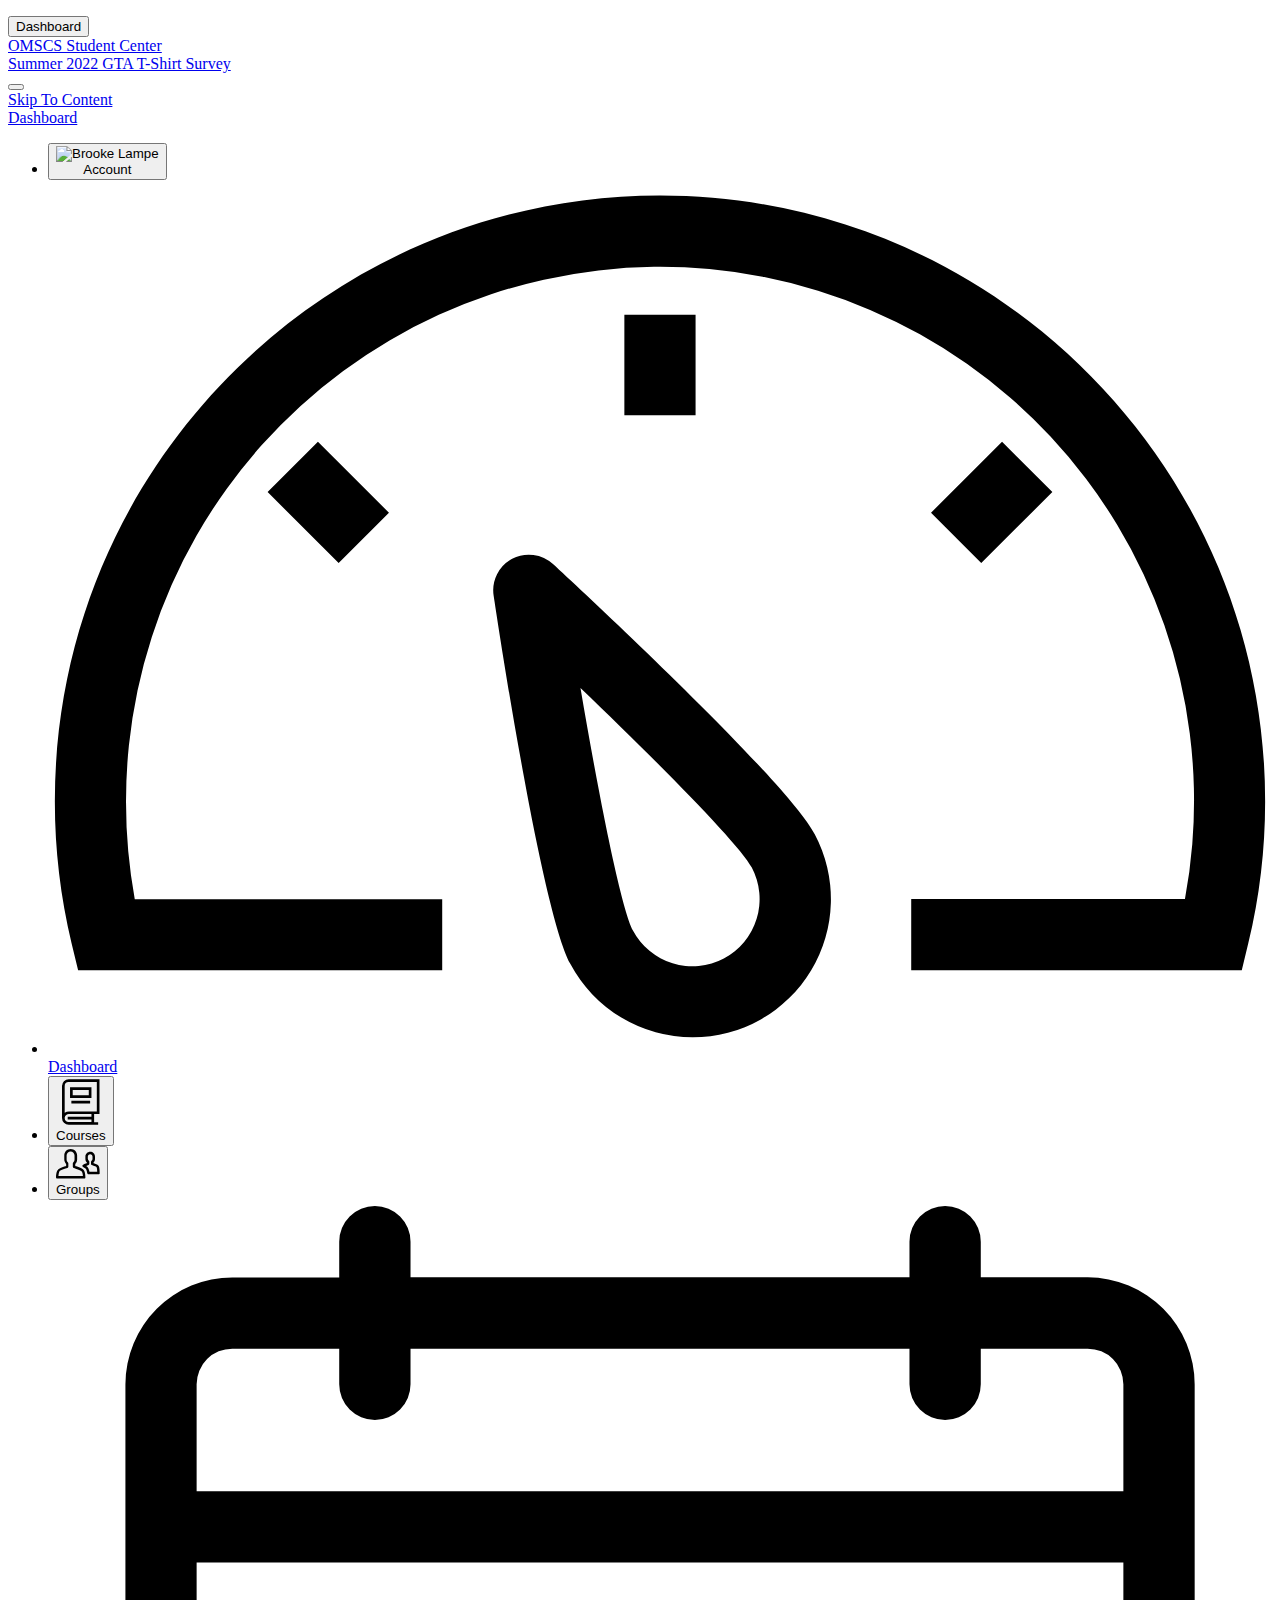
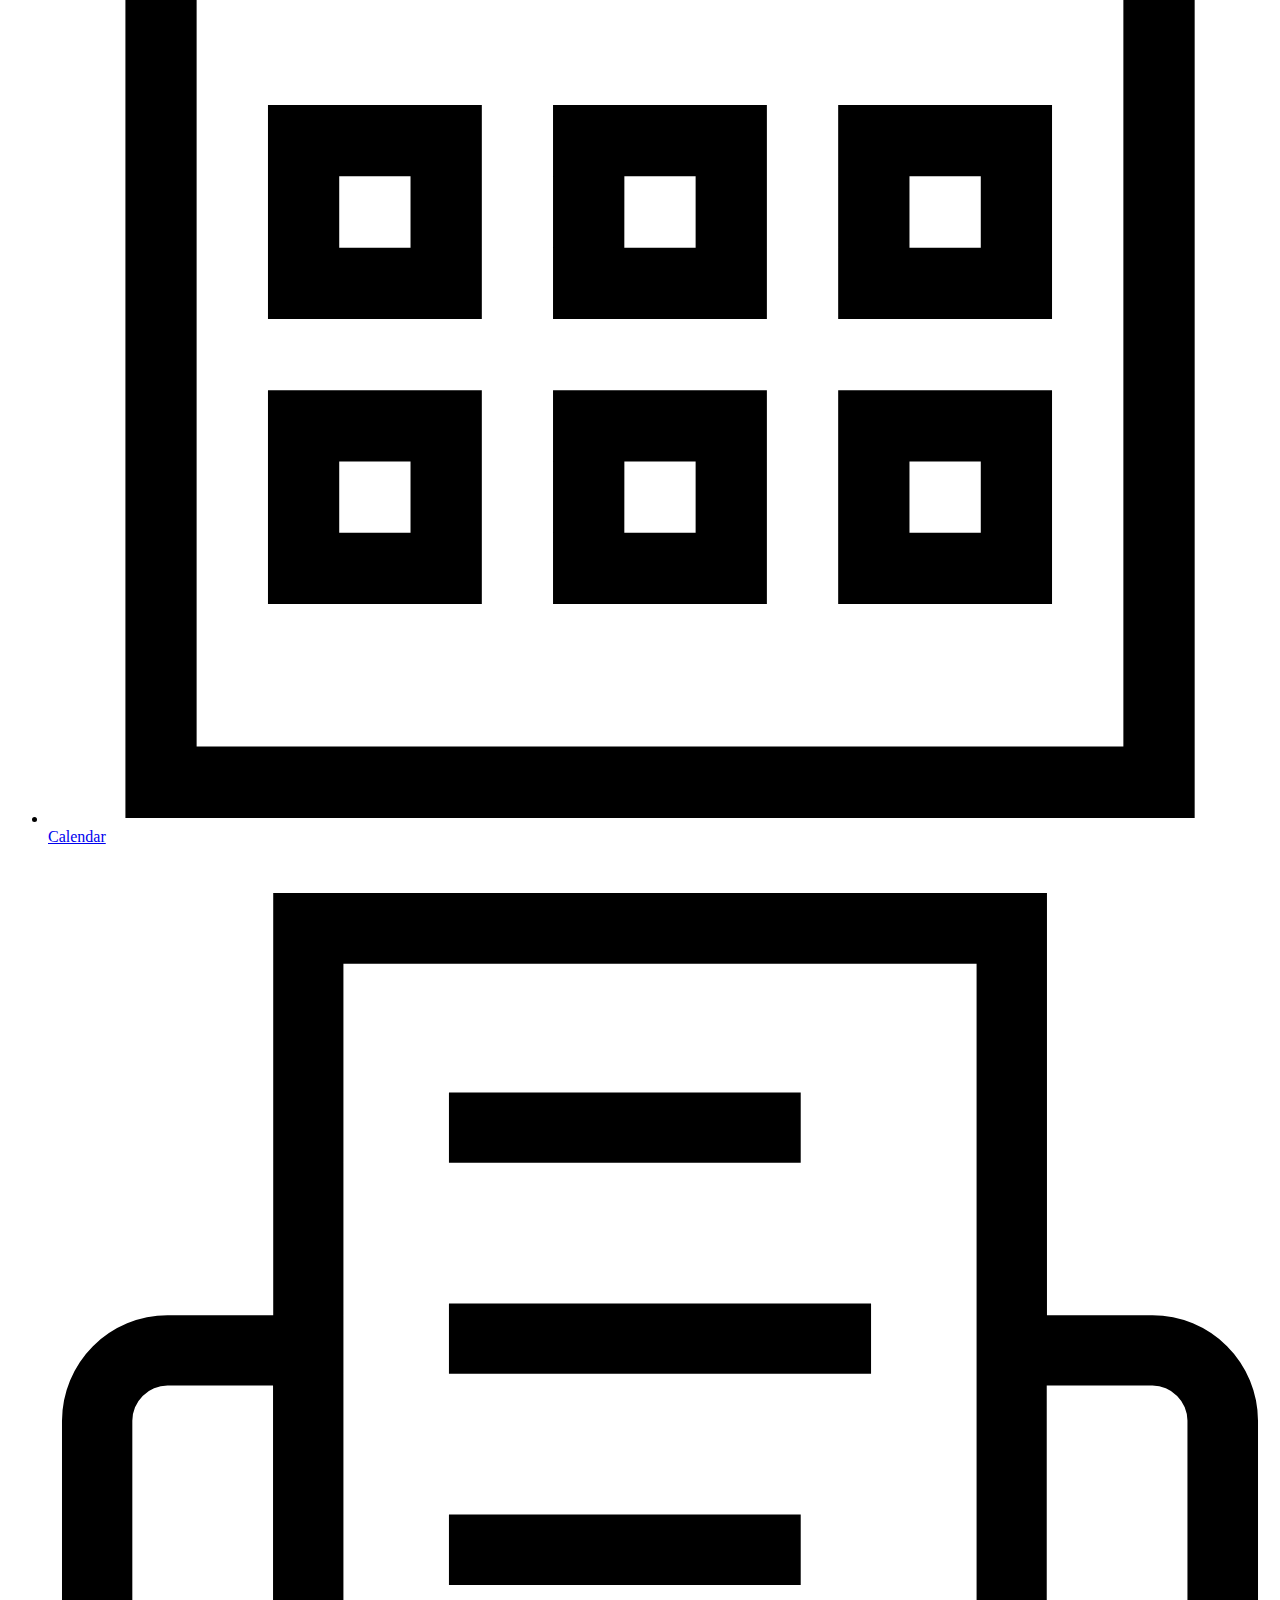
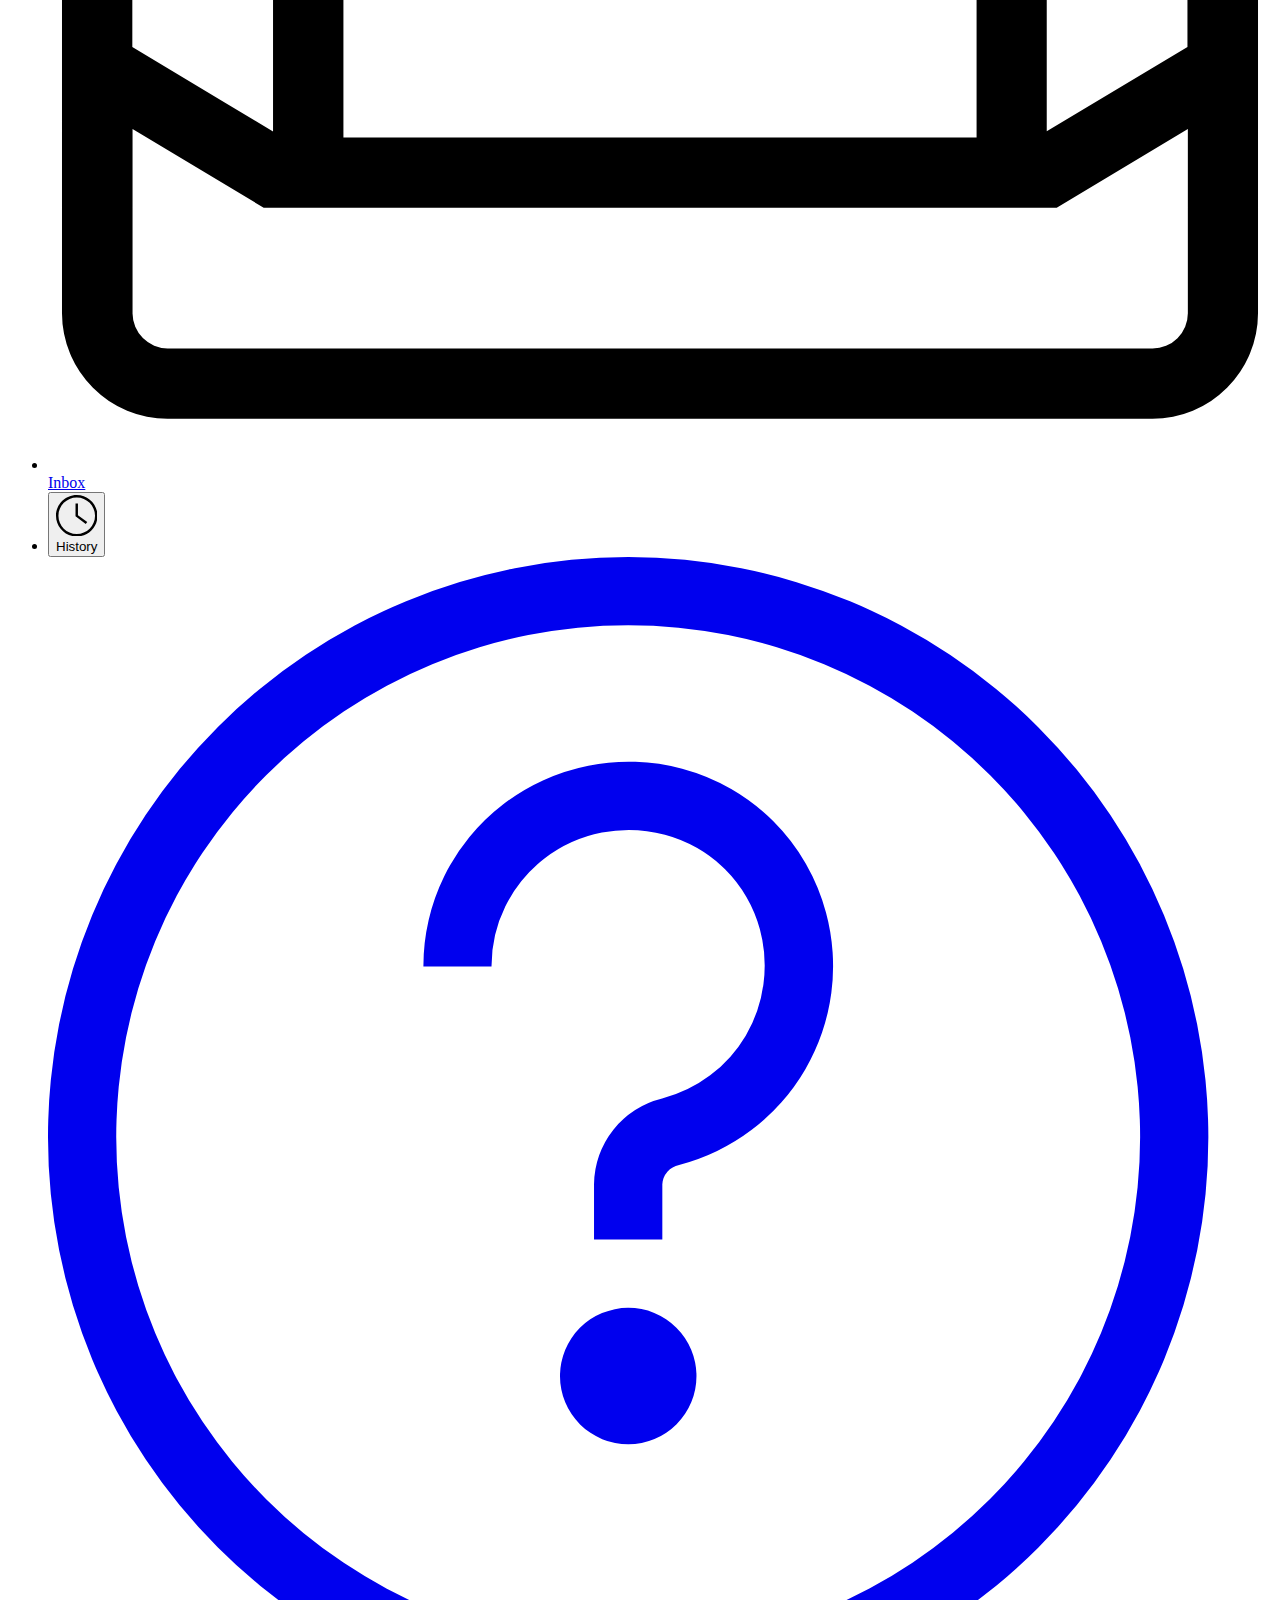
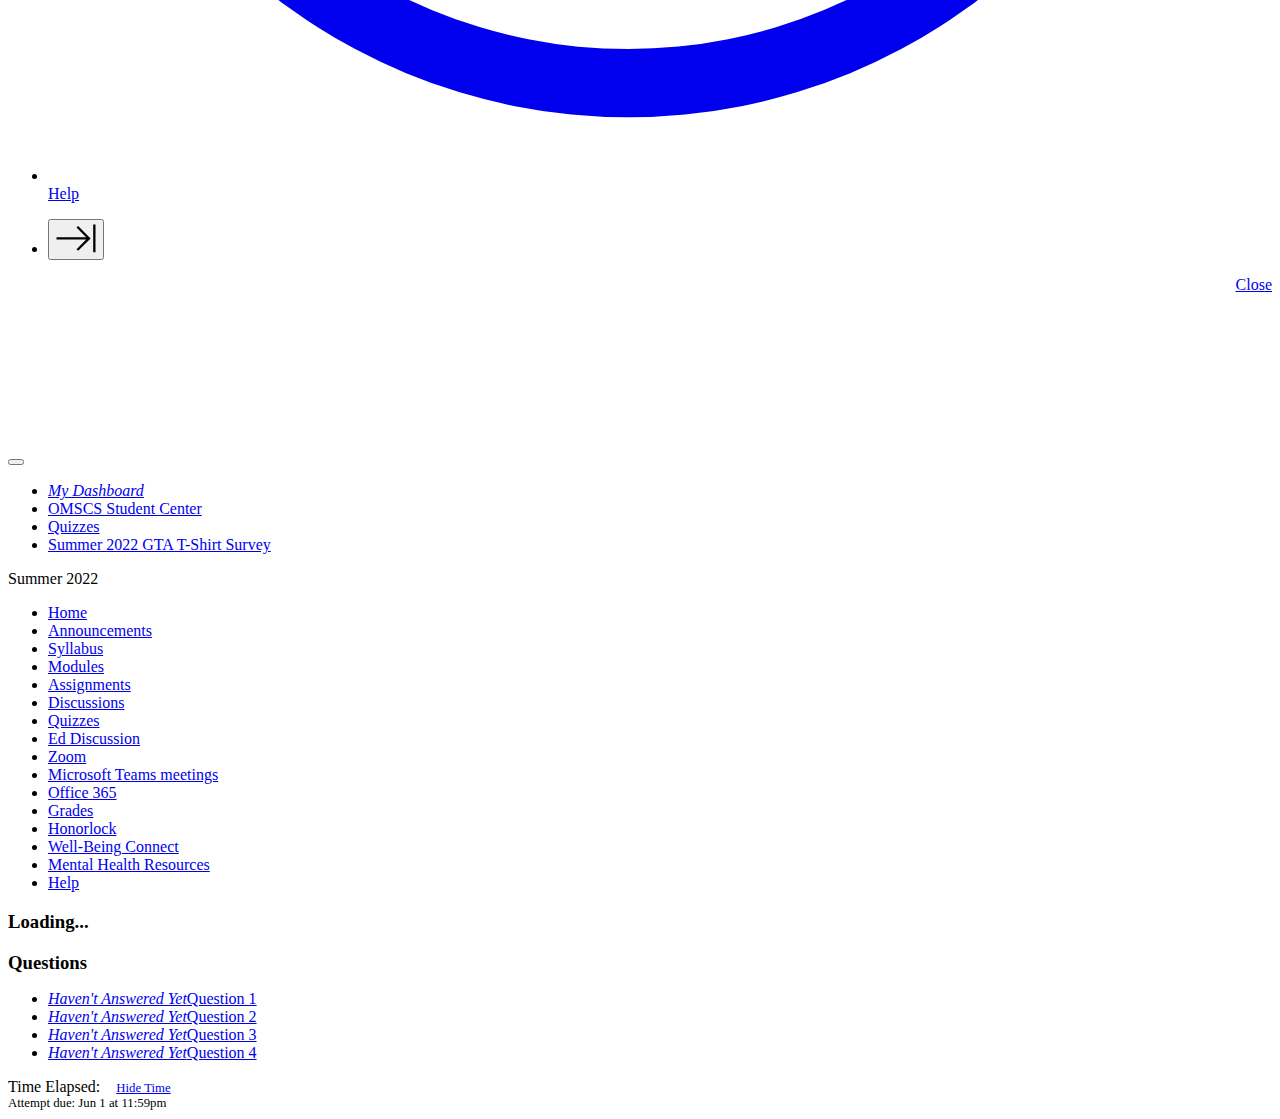
==== commit 357361b6: "Update index.html" ====
--- a/index.html
+++ b/index.html
@@ -41,7 +41,7 @@
 
   <script>
     INST = {"environment":"production","allowMediaComments":true,"kalturaSettings":{"domain":"nv.instructuremedia.com","resource_domain":"nv.instructuremedia.com","rtmp_domain":"iad.rtmp.instructuremedia.com","partner_id":"9","subpartner_id":"0","player_ui_conf":"0","kcw_ui_conf":"0","upload_ui_conf":"0","max_file_size_bytes":534773760,"do_analytics":false,"hide_rte_button":false,"js_uploader":true},"logPageViews":true,"editorButtons":[{"name":"Commons Favorites","id":114,"favorite":false,"url":"https://lor.instructure.com/api/lti/favorite-resources","icon_url":"https://lor.instructure.com/img/icon_commons.png","canvas_icon_class":null,"width":800,"height":400,"use_tray":true,"description":"\u003cp\u003eFind and share course content\u003c/p\u003e\n"},{"name":"Embed Kaltura Media","id":116,"favorite":false,"url":"https://canvasgatechtest.kaf.kaltura.com/browseandembed/index/browseandembed","icon_url":"https://cdnsecakmi.kaltura.com/content/uiconf/canvas/kaltura_sun.png","canvas_icon_class":null,"width":1100,"height":600,"use_tray":false,"description":"\u003cp\u003eMedia Gallery and Embed\u003c/p\u003e\n"},{"name":"Microsoft Office 365","id":173,"favorite":false,"url":"https://office365-iad-prod.instructure.com/lti/rce-content-item","icon_url":"https://office365-iad-prod.instructure.com/images/office365_icon.png","canvas_icon_class":null,"width":900,"height":600,"use_tray":false,"description":"\u003cp\u003eAllows you to pull in documents from Office 365 to Canvas\u003c/p\u003e\n"},{"name":"LibApps Library Content","id":725,"favorite":false,"url":"https://gatech.libapps.com/libapps/lti_launch_manual.php","icon_url":"https://libapps.s3.amazonaws.com/apps/libapps/images/favicon_lti.png","canvas_icon_class":null,"width":800,"height":600,"use_tray":false,"description":"\u003cp\u003eAdd content from LibGuides, E-Reserves, LibCal, and LibAnswers directly into your LMS course pages.\u003c/p\u003e\n"},{"name":"Box","id":1510,"favorite":false,"url":"https://www.edu-apps.org/box/","icon_url":"https://www.edu-apps.org/assets/lti_box_engine/icon.png","canvas_icon_class":null,"width":430,"height":200,"use_tray":false,"description":"\u003cp\u003eEmbed files from Box\u003c/p\u003e\n"},{"name":"Dropbox","id":3023,"favorite":false,"url":"https://www.edu-apps.org/tool_redirect?id=dropbox","icon_url":"https://daks2k3a4ib2z.cloudfront.net/5746d4c4a3e009bb4d9ac858/594d78d8dc2b583adddea4e3_favicons.png","canvas_icon_class":null,"width":400,"height":200,"use_tray":false,"description":"\u003cp\u003eThis lightweight integration lets Dropbox users select and link to files within course content or in conjunction with homework submissions.\u003c/p\u003e\n\n\u003cp\u003eDropbox is a file hosting service offering cloud storage, file synchronization, and client software. Files placed in a Dropbox folder also are accessible through a website and mobile phone applications.\u003c/p\u003e\n\n\u003cp\u003e\u003ca href=\"https://googledrive.com/host/0B5ghu5Vrh0j7X3FCOERVQ1dLSms/dropbox.png\" target=\"_blank\"\u003e \u003cimg src=\"https://googledrive.com/host/0B5ghu5Vrh0j7X3FCOERVQ1dLSms/dropbox.png\" alt=\"Dropbox insert video demonstration image.\"\u003e \u003c/a\u003e\u003c/p\u003e\n\n\u003cp\u003eThe current integration does require that users login to Dropbox each time.\u003c/p\u003e\n"},{"name":"Microsoft Teams Meetings","id":7205,"favorite":false,"url":"https://msteams-lti-iad-prod.inscloudgate.net/resource_link_request","icon_url":"https://msteams-lti-iad-prod.inscloudgate.net/images/placement_icon.png","canvas_icon_class":null,"width":575,"height":700,"use_tray":false,"description":"\u003cp\u003eMicrosoft Teams Meetings integration for Canvas LMS\u003c/p\u003e\n"},{"name":"Films On Demand","id":7579,"favorite":false,"url":"https://lti.films.com/LtiSearch.aspx","icon_url":"https://fod.infobase.com/images/LTI_logo.png","canvas_icon_class":null,"width":920,"height":636,"use_tray":false,"description":"\u003cp\u003eSearch available Films On Demand videos. A new icon will show up in your course rich editor letting you search Films On Demand and click to embed videos in your course material.\u003c/p\u003e\n"},{"name":"Insert a Wiley Resource","id":11977,"favorite":false,"url":"https://lti.education.wiley.com/wpng/api/v1/lti/resourcediscoverytool","icon_url":"https://education.wiley.com/assets/images/wp.svg","canvas_icon_class":null,"width":1160,"height":660,"use_tray":false,"description":"\u003cp\u003eOutcomes-based learning.\u003c/p\u003e\n"},{"name":"Interactive Content – H5P","id":13553,"favorite":false,"url":"https://gatech.h5p.com/lti/launch","icon_url":"https://gatech.h5p.com/img/h5p-icon.png","canvas_icon_class":"icon-lti","width":1024,"height":768,"use_tray":false,"description":"\u003cp\u003eCreate, share and reuse interactive HTML5 content in your browser\u003c/p\u003e\n"},{"name":"Upload / Embed Image","id":15587,"favorite":false,"url":"https://uei.ciditools.com/","icon_url":"https://uei.ciditools.com/editorIcon.png","canvas_icon_class":{"url":"https://uei.ciditools.com/","icon_url":"https://uei.ciditools.com/editorIcon.png","text":"Upload / Embed Image","selection_width":750,"selection_height":600,"enabled":true,"message_type":"ContentItemSelectionRequest"},"width":750,"height":600,"use_tray":false,"description":"\u003cp\u003eImage upload and embed tool\u003c/p\u003e\n"}]};
-    ENV = {"ASSET_HOST":"https://du11hjcvx0uqb.cloudfront.net","active_brand_config_json_url":"https://du11hjcvx0uqb.cloudfront.net/dist/brandable_css/894dcf22644517869cad66b324ec9bf6/variables-7dd4b80918af0e0218ec0229e4bd5873.json","url_to_what_gets_loaded_inside_the_tinymce_editor_css":["https://du11hjcvx0uqb.cloudfront.net/dist/brandable_css/894dcf22644517869cad66b324ec9bf6/variables-7dd4b80918af0e0218ec0229e4bd5873.css","https://du11hjcvx0uqb.cloudfront.net/dist/brandable_css/new_styles_normal_contrast/bundles/what_gets_loaded_inside_the_tinymce_editor-a64c7fe33c.css","https://du11hjcvx0uqb.cloudfront.net/dist/brandable_css/no_variables/bundles/fonts-43e9c545fc.css"],"url_for_high_contrast_tinymce_editor_css":["https://du11hjcvx0uqb.cloudfront.net/dist/brandable_css/default/variables-high_contrast-7dd4b80918af0e0218ec0229e4bd5873.css","https://du11hjcvx0uqb.cloudfront.net/dist/brandable_css/new_styles_high_contrast/bundles/what_gets_loaded_inside_the_tinymce_editor-fa0672d544.css","https://du11hjcvx0uqb.cloudfront.net/dist/brandable_css/no_variables/bundles/fonts-43e9c545fc.css"],"current_user_id":"263656","current_user_global_id":"20960000000263656","current_user_roles":["user","student"],"current_user_is_student":true,"current_user_types":[],"current_user_disabled_inbox":false,"discussions_reporting":false,"files_domain":"cluster208.canvas-user-content.com","DOMAIN_ROOT_ACCOUNT_ID":"20960000000000001","k12":false,"help_link_name":"Help","help_link_icon":"help","use_high_contrast":false,"auto_show_cc":false,"disable_celebrations":false,"disable_keyboard_shortcuts":false,"LTI_LAUNCH_FRAME_ALLOWANCES":["geolocation *","microphone *","camera *","midi *","encrypted-media *","autoplay *","clipboard-write *","display-capture *"],"DEEP_LINKING_POST_MESSAGE_ORIGIN":"https://gatech.instructure.com","DEEP_LINKING_LOGGING":null,"comment_library_suggestions_enabled":false,"SETTINGS":{"open_registration":false,"collapse_global_nav":true,"release_notes_badge_disabled":false},"FULL_STORY_ENABLED":false,"SENTRY_FRONTEND":{"dsn":"https://355a1d96717e4038ac25aa852fa79a8f@sentry.insops.net/388","org_slug":"instructure","base_url":"https://sentry.insops.net","normalized_route":"/courses/{course_id}/quizzes/{quiz_id}/take","errors_sample_rate":"0.0005","traces_sample_rate":"0.0005","url_deny_pattern":"instructure-uploads.*amazonaws.com","environment":"Production","revision":"canvas-lms@20220511.167"},"API_GATEWAY_URI":"https://api.us-east-1.instructure.com/graphql/future","DATA_COLLECTION_ENDPOINT":"https://canvas-frontend-data-iad-prod.inscloudgate.net/submit","DIRECT_SHARE_ENABLED":false,"FEATURES":{"featured_help_links":true,"feature_flag_filters":true,"conferencing_in_planner":true,"word_count_in_speed_grader":true,"observer_picker":false,"lti_platform_storage":false,"scale_equation_images":true,"new_equation_editor":true,"buttons_and_icons_cropper":false,"course_paces_blackout_dates":false,"product_tours":false,"files_dnd":true,"usage_rights_discussion_topics":true,"granular_permissions_manage_users":true,"create_course_subaccount_picker":true,"lti_deep_linking_module_index_menu_modal":true,"lti_multiple_assignment_deep_linking":true,"buttons_and_icons_root_account":false,"embedded_release_notes":true,"canvas_k6_theme":false,"new_math_equation_handling":true},"current_user":{"id":"263656","anonymous_id":"5nfs","display_name":"Brooke Lampe","avatar_image_url":"https://gatech.instructure.com/images/messages/avatar-50.png","html_url":"https://gatech.instructure.com/about/263656","pronouns":null,"avatar_is_fallback":true},"page_view_update_url":"/page_views/67a166ba-707c-4751-b8ae-7b2eece3d4a3?page_view_token=eyJ0eXAiOiJKV1QiLCJhbGciOiJIUzI1NiJ9.eyJpIjoiNjdhMTY2YmEtNzA3Yy00NzUxLWI4YWUtN2IyZWVjZTNkNGEzIiwidSI6MjA5NjAwMDAwMDAyNjM2NTYsImMiOiIyMDIyLTA1LTI1VDE2OjMyOjM4LjI0WiJ9.CNpG-5vK6lQ3Eg4Tfs1na-4-JvXI9spbOOZNZRhjOGE","context_asset_string":"course_259818","ping_url":"https://gatech.instructure.com/api/v1/courses/259818/ping","TIMEZONE":"America/New_York","CONTEXT_TIMEZONE":"America/New_York","LOCALES":["en"],"BIGEASY_LOCALE":"en_US","FULLCALENDAR_LOCALE":"en","MOMENT_LOCALE":"en","rce_auto_save_max_age_ms":86400000,"K5_USER":false,"K5_HOMEROOM_COURSE":false,"K5_SUBJECT_COURSE":false,"RICH_CONTENT_APP_HOST":"rich-content-iad.inscloudgate.net","JWT":"[base64]","RICH_CONTENT_CAN_UPLOAD_FILES":false,"RICH_CONTENT_CAN_EDIT_FILES":false,"RICH_CONTENT_FILES_TAB_DISABLED":true,"RICH_CONTENT_INST_RECORD_TAB_DISABLED":false,"SUBMISSION_DOWNLOAD_DIALOG_TITLE":"Download All Quiz File Upload Submissions","UPLOAD_URL":"/api/v1/courses/259818/quizzes/355437/submissions/self/files","QUIZ_SUBMISSION_EVENTS_URL":"https://gatech.instructure.com/api/v1/courses/259818/quizzes/355437/submissions/14251357/events","ATTACHMENTS":{},"CONTEXT_ACTION_SOURCE":"quizzes","COURSE_ID":"259818","LOCKDOWN_BROWSER":false,"QUIZ":{"id":"355437","title":"Summer 2022 GTA T-Shirt Survey","html_url":"https://gatech.instructure.com/courses/259818/quizzes/355437","mobile_url":"https://gatech.instructure.com/courses/259818/quizzes/355437?force_user=1\u0026persist_headless=1","description":"","quiz_type":"assignment","time_limit":null,"timer_autosubmit_disabled":false,"shuffle_answers":false,"show_correct_answers":true,"scoring_policy":"keep_highest","allowed_attempts":1,"one_question_at_a_time":false,"question_count":18,"points_possible":20.0,"cant_go_back":false,"ip_filter":null,"due_at":"2022-06-01T23:59:00-04:00","lock_at":"2022-06-01T23:59:00-04:00","unlock_at":"2022-05-25T00:00:00-04:00","published":true,"locked_for_user":false,"hide_results":null,"show_correct_answers_at":null,"hide_correct_answers_at":null,"all_dates":[{"due_at":"2022-06-01T23:59:00-04:00","unlock_at":"2022-05-25T00:00:00-04:00","lock_at":"2022-06-01T23:59:00-04:00","base":true}],"can_update":false,"require_lockdown_browser":false,"require_lockdown_browser_for_results":false,"require_lockdown_browser_monitor":false,"lockdown_browser_monitor_data":"","permissions":{"manage":false,"read":true,"create":false,"update":false,"submit":true,"preview":false,"delete":false,"read_statistics":false,"grade":false,"review_grades":false,"view_answer_audits":false},"quiz_reports_url":"https://gatech.instructure.com/api/v1/courses/259818/quizzes/355437/reports","quiz_statistics_url":"https://gatech.instructure.com/api/v1/courses/259818/quizzes/355437/statistics","important_dates":false,"quiz_submission_versions_html_url":"https://gatech.instructure.com/courses/259818/quizzes/355437/submission_versions","assignment_id":"1056342","one_time_results":false,"assignment_group_id":"278227","show_correct_answers_last_attempt":false,"version_number":6,"has_access_code":false,"post_to_sis":false,"migration_id":"g19aded825764f751322dc9bafebaae65","in_paced_course":false},"QUIZ_DETAILS_URL":"https://gatech.instructure.com/courses/259818/quizzes/355437/managed_quiz_data","QUIZZES_URL":"https://gatech.instructure.com/courses/259818/quizzes","MAX_GROUP_CONVERSATION_SIZE":100,"CONDITIONAL_RELEASE_SERVICE_ENABLED":true,"CONDITIONAL_RELEASE_ENV":{"assignment":{"id":"1056342","title":"Summer 2022 GTA T-Shirt Survey","description":"","points_possible":20.0,"grading_type":"points","submission_types":"online_quiz","grading_scheme":{"A":0.9,"B":0.8,"C":0.7,"D":0.6,"F":0.0001,"I":0.0}},"course_id":"259818","stats_url":"/api/v1/courses/259818/mastery_paths/stats","rule":null},"badge_counts":{"submissions":0},"notices":[],"active_context_tab":"quizzes"};
+    ENV = {"ASSET_HOST":"https://du11hjcvx0uqb.cloudfront.net","active_brand_config_json_url":"https://du11hjcvx0uqb.cloudfront.net/dist/brandable_css/894dcf22644517869cad66b324ec9bf6/variables-7dd4b80918af0e0218ec0229e4bd5873.json","url_to_what_gets_loaded_inside_the_tinymce_editor_css":["https://du11hjcvx0uqb.cloudfront.net/dist/brandable_css/894dcf22644517869cad66b324ec9bf6/variables-7dd4b80918af0e0218ec0229e4bd5873.css","https://du11hjcvx0uqb.cloudfront.net/dist/brandable_css/new_styles_normal_contrast/bundles/what_gets_loaded_inside_the_tinymce_editor-a64c7fe33c.css","https://du11hjcvx0uqb.cloudfront.net/dist/brandable_css/no_variables/bundles/fonts-43e9c545fc.css"],"url_for_high_contrast_tinymce_editor_css":["https://du11hjcvx0uqb.cloudfront.net/dist/brandable_css/default/variables-high_contrast-7dd4b80918af0e0218ec0229e4bd5873.css","https://du11hjcvx0uqb.cloudfront.net/dist/brandable_css/new_styles_high_contrast/bundles/what_gets_loaded_inside_the_tinymce_editor-fa0672d544.css","https://du11hjcvx0uqb.cloudfront.net/dist/brandable_css/no_variables/bundles/fonts-43e9c545fc.css"],"current_user_roles":["user","student"],"current_user_is_student":true,"current_user_types":[],"current_user_disabled_inbox":false,"discussions_reporting":false,"files_domain":"cluster208.canvas-user-content.com","DOMAIN_ROOT_ACCOUNT_ID":"20960000000000001","k12":false,"help_link_name":"Help","help_link_icon":"help","use_high_contrast":false,"auto_show_cc":false,"disable_celebrations":false,"disable_keyboard_shortcuts":false,"LTI_LAUNCH_FRAME_ALLOWANCES":["geolocation *","microphone *","camera *","midi *","encrypted-media *","autoplay *","clipboard-write *","display-capture *"],"DEEP_LINKING_POST_MESSAGE_ORIGIN":"https://gatech.instructure.com","DEEP_LINKING_LOGGING":null,"comment_library_suggestions_enabled":false,"SETTINGS":{"open_registration":false,"collapse_global_nav":true,"release_notes_badge_disabled":false},"FULL_STORY_ENABLED":false,"SENTRY_FRONTEND":{"dsn":"https://355a1d96717e4038ac25aa852fa79a8f@sentry.insops.net/388","org_slug":"instructure","base_url":"https://sentry.insops.net","normalized_route":"/courses/{course_id}/quizzes/{quiz_id}/take","errors_sample_rate":"0.0005","traces_sample_rate":"0.0005","url_deny_pattern":"instructure-uploads.*amazonaws.com","environment":"Production","revision":"canvas-lms@20220511.167"},"API_GATEWAY_URI":"https://api.us-east-1.instructure.com/graphql/future","DATA_COLLECTION_ENDPOINT":"https://canvas-frontend-data-iad-prod.inscloudgate.net/submit","DIRECT_SHARE_ENABLED":false,"FEATURES":{"featured_help_links":true,"feature_flag_filters":true,"conferencing_in_planner":true,"word_count_in_speed_grader":true,"observer_picker":false,"lti_platform_storage":false,"scale_equation_images":true,"new_equation_editor":true,"buttons_and_icons_cropper":false,"course_paces_blackout_dates":false,"product_tours":false,"files_dnd":true,"usage_rights_discussion_topics":true,"granular_permissions_manage_users":true,"create_course_subaccount_picker":true,"lti_deep_linking_module_index_menu_modal":true,"lti_multiple_assignment_deep_linking":true,"buttons_and_icons_root_account":false,"embedded_release_notes":true,"canvas_k6_theme":false,"new_math_equation_handling":true},"current_user":{"id":"26356","anonymous_id":"5nfs","display_name":"Brooke Lampe","avatar_image_url":"https://gatech.instructure.com/images/messages/avatar-50.png","html_url":"https://gatech.instructure.com/about/263656","pronouns":null,"avatar_is_fallback":true},"page_view_update_url":"/page_views/67a166ba-707c-4751-b8ae-7b2eece3d4a3?page_view_token=eyJ0eXAiOiJKV1QiLCJhbGciOiJIUzI1NiJ9.eyJpIjoiNjdhMTY2YmEtNzA3Yy00NzUxLWI4YWUtN2IyZWVjZTNkNGEzIiwidSI6MjA5NjAwMDAwMDAyNjM2NTYsImMiOiIyMDIyLTA1LTI1VDE2OjMyOjM4LjI0WiJ9.CNpG-5vK6lQ3Eg4Tfs1na-4-JvXI9spbOOZNZRhjOGE","context_asset_string":"course_259818","ping_url":"https://gatech.instructure.com/api/v1/courses/259818/ping","TIMEZONE":"America/New_York","CONTEXT_TIMEZONE":"America/New_York","LOCALES":["en"],"BIGEASY_LOCALE":"en_US","FULLCALENDAR_LOCALE":"en","MOMENT_LOCALE":"en","rce_auto_save_max_age_ms":86400000,"K5_USER":false,"K5_HOMEROOM_COURSE":false,"K5_SUBJECT_COURSE":false,"RICH_CONTENT_APP_HOST":"rich-content-iad.inscloudgate.net","JWT":"[base64]","RICH_CONTENT_CAN_UPLOAD_FILES":false,"RICH_CONTENT_CAN_EDIT_FILES":false,"RICH_CONTENT_FILES_TAB_DISABLED":true,"RICH_CONTENT_INST_RECORD_TAB_DISABLED":false,"SUBMISSION_DOWNLOAD_DIALOG_TITLE":"Download All Quiz File Upload Submissions","UPLOAD_URL":"/api/v1/courses/259818/quizzes/355437/submissions/self/files","QUIZ_SUBMISSION_EVENTS_URL":"https://gatech.instructure.com/api/v1/courses/259818/quizzes/355437/submissions/14251357/events","ATTACHMENTS":{},"CONTEXT_ACTION_SOURCE":"quizzes","COURSE_ID":"259818","LOCKDOWN_BROWSER":false,"QUIZ":{"id":"355437","title":"Summer 2022 GTA T-Shirt Survey","html_url":"https://gatech.instructure.com/courses/259818/quizzes/355437","mobile_url":"https://gatech.instructure.com/courses/259818/quizzes/355437?force_user=1\u0026persist_headless=1","description":"","quiz_type":"assignment","time_limit":null,"timer_autosubmit_disabled":false,"shuffle_answers":false,"show_correct_answers":true,"scoring_policy":"keep_highest","allowed_attempts":1,"one_question_at_a_time":false,"question_count":18,"points_possible":20.0,"cant_go_back":false,"ip_filter":null,"due_at":"2022-06-01T23:59:00-04:00","lock_at":"2022-06-01T23:59:00-04:00","unlock_at":"2022-05-25T00:00:00-04:00","published":true,"locked_for_user":false,"hide_results":null,"show_correct_answers_at":null,"hide_correct_answers_at":null,"all_dates":[{"due_at":"2022-06-01T23:59:00-04:00","unlock_at":"2022-05-25T00:00:00-04:00","lock_at":"2022-06-01T23:59:00-04:00","base":true}],"can_update":false,"require_lockdown_browser":false,"require_lockdown_browser_for_results":false,"require_lockdown_browser_monitor":false,"lockdown_browser_monitor_data":"","permissions":{"manage":false,"read":true,"create":false,"update":false,"submit":true,"preview":false,"delete":false,"read_statistics":false,"grade":false,"review_grades":false,"view_answer_audits":false},"quiz_reports_url":"https://gatech.instructure.com/api/v1/courses/259818/quizzes/355437/reports","quiz_statistics_url":"https://gatech.instructure.com/api/v1/courses/259818/quizzes/355437/statistics","important_dates":false,"quiz_submission_versions_html_url":"https://gatech.instructure.com/courses/259818/quizzes/355437/submission_versions","assignment_id":"1056342","one_time_results":false,"assignment_group_id":"278227","show_correct_answers_last_attempt":false,"version_number":6,"has_access_code":false,"post_to_sis":false,"migration_id":"g19aded825764f751322dc9bafebaae65","in_paced_course":false},"QUIZ_DETAILS_URL":"https://gatech.instructure.com/courses/259818/quizzes/355437/managed_quiz_data","QUIZZES_URL":"https://gatech.instructure.com/courses/259818/quizzes","MAX_GROUP_CONVERSATION_SIZE":100,"CONDITIONAL_RELEASE_SERVICE_ENABLED":true,"CONDITIONAL_RELEASE_ENV":{"assignment":{"id":"1056342","title":"Summer 2022 GTA T-Shirt Survey","description":"","points_possible":20.0,"grading_type":"points","submission_types":"online_quiz","grading_scheme":{"A":0.9,"B":0.8,"C":0.7,"D":0.6,"F":0.0001,"I":0.0}},"course_id":"259818","stats_url":"/api/v1/courses/259818/mastery_paths/stats","rule":null},"badge_counts":{"submissions":0},"notices":[],"active_context_tab":"quizzes"};
     BRANDABLE_CSS_HANDLEBARS_INDEX = [["new_styles_normal_contrast","new_styles_high_contrast","new_styles_normal_contrast_rtl","new_styles_high_contrast_rtl"],{"10":["8300658022",0,"250b5824c2",2],"15":["fc26aa5fd4",0,"f904416063",2],"19":["df5777ed9c"],"61":["f3934dab06","f405852bb2","ee5810890b","3fd9943b9a"],"64":["6d90a3d213",0,"cace9d4281",2],"67":["8b57f54e71",0,"43833dde85",2],"71":["35b89b103a","4304be7d41","58dbfc2651","2932678b1c"],"06":["4526e0502d",0,"4ca4dedba8",2],"f0":["7c947dce20",0,0,0],"c8":["12d5e4d1e8","9f7b02d283","4ebd280f3e","b547456f4c"],"1e":["02e336724a","d7bb142b0a","d7ac7fdfb8","c03b9b261e"],"b3":["8ebc71ebc3","cf8efa05c8","4efdc93a21","fd6d3a9780"],"4f":["0a2c3dcf2f",0,"79668e6396",2],"0c":["c26e82abac",0,"b71e9cbd6d",2],"da":["efb9fe6d7c","edbd1b5e83","a6dc56afb7","dfb2d13098"],"1d":["a3bfcb7961",0,"90682b3bbe",2],"08":["64bff5a97d"],"e2":["11429f119a"],"9f":["35936a18c3",0,0,0],"2b":["abf63f48ef","bf8e135ffe","378e0c136b","9833e305e6"],"2c":["6d919206cd",0,0,0],"c2":["6f2721ae01"],"9c":["ecafc938e4",0,"59e7c22304",2],"c5":["ebf0e1382f","7f587d9a8a","afbdabf23d","0d398196a8"],"f2":["51574f9b13"]}]
 ;
   </script>
@@ -118,7 +118,7 @@
   </button>
   <div class="mobile-header-space"></div>
     <a class="mobile-header-title expandable" href="/courses/259818" role="button" aria-controls="mobileContextNavContainer">
-      <div>PUBP-6725-OCY, O01</div>
+      <div>OMSCS Student Center</div>
         <div>Summer 2022 GTA T-Shirt Survey</div>
     </a>
     <div class="mobile-header-space"></div>
@@ -274,7 +274,7 @@
    title="My Dashboard">
   <span class="screenreader-only">My Dashboard</span>
 </i>
-</span></a></li><li><a href="/courses/259818"><span class="ellipsible">PUBP-6725-OCY, O01</span></a></li><li><a href="/courses/259818/quizzes"><span class="ellipsible">Quizzes</span></a></li><li><a href="/courses/259818/quizzes/355437"><span class="ellipsible">Summer 2022 GTA T-Shirt Survey</span></a></li></ul></nav>
+</span></a></li><li><a href="/courses/259818"><span class="ellipsible">OMSCS Student Center</span></a></li><li><a href="/courses/259818/quizzes"><span class="ellipsible">Quizzes</span></a></li><li><a href="/courses/259818/quizzes/355437"><span class="ellipsible">Summer 2022 GTA T-Shirt Survey</span></a></li></ul></nav>
         </div>
 
 
@@ -747,10 +747,7 @@
   </div>
 
   <div class=form-actions>
-    <span id="last_saved_indicator">Not saved</span>
-    <button type="submit" class="btn submit_button quiz_submit btn-secondary" id="submit_quiz_button" data-action="./rr.html">
-      Submit Quiz
-    </button>
+    <input type="button" class="btn submit_button quiz_submit btn-secondary" value="Submit Quiz" type="submit" onclick="location.href='./rr.html'">
   </div>
 
 </form>
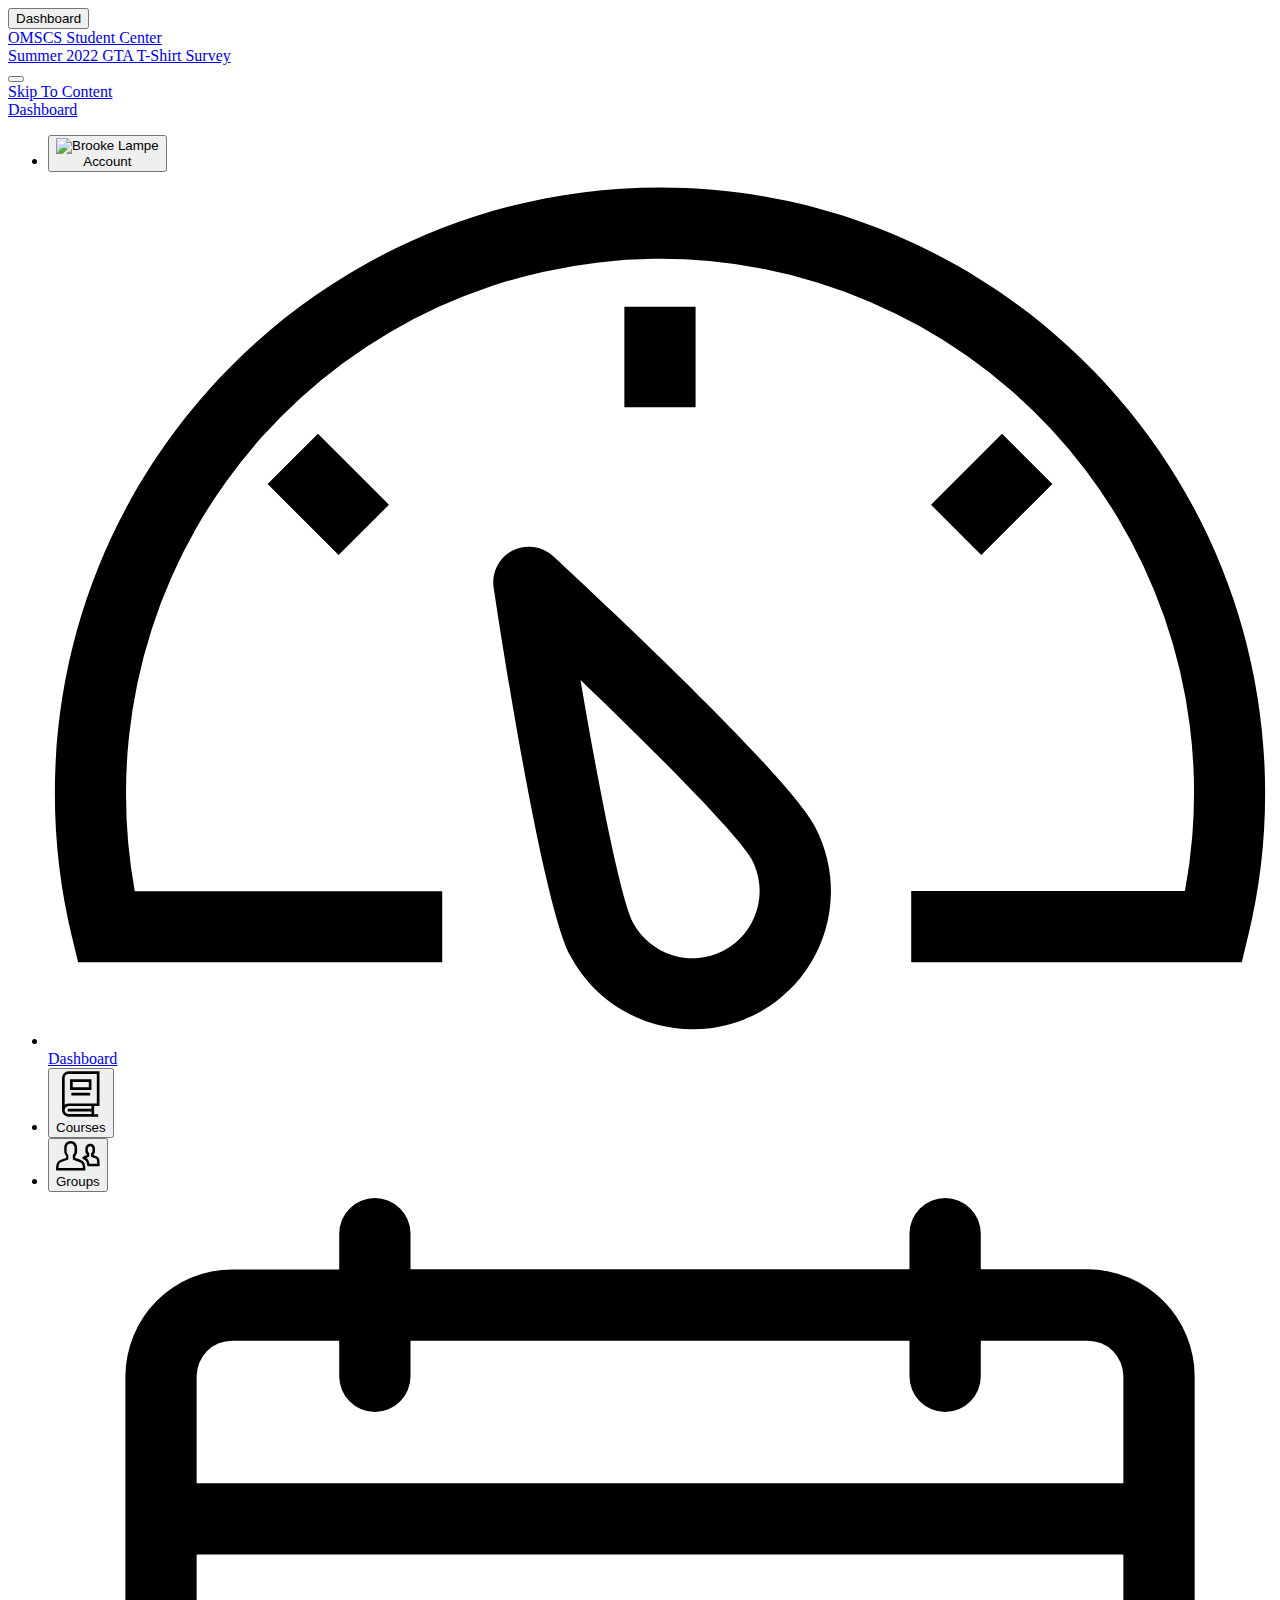
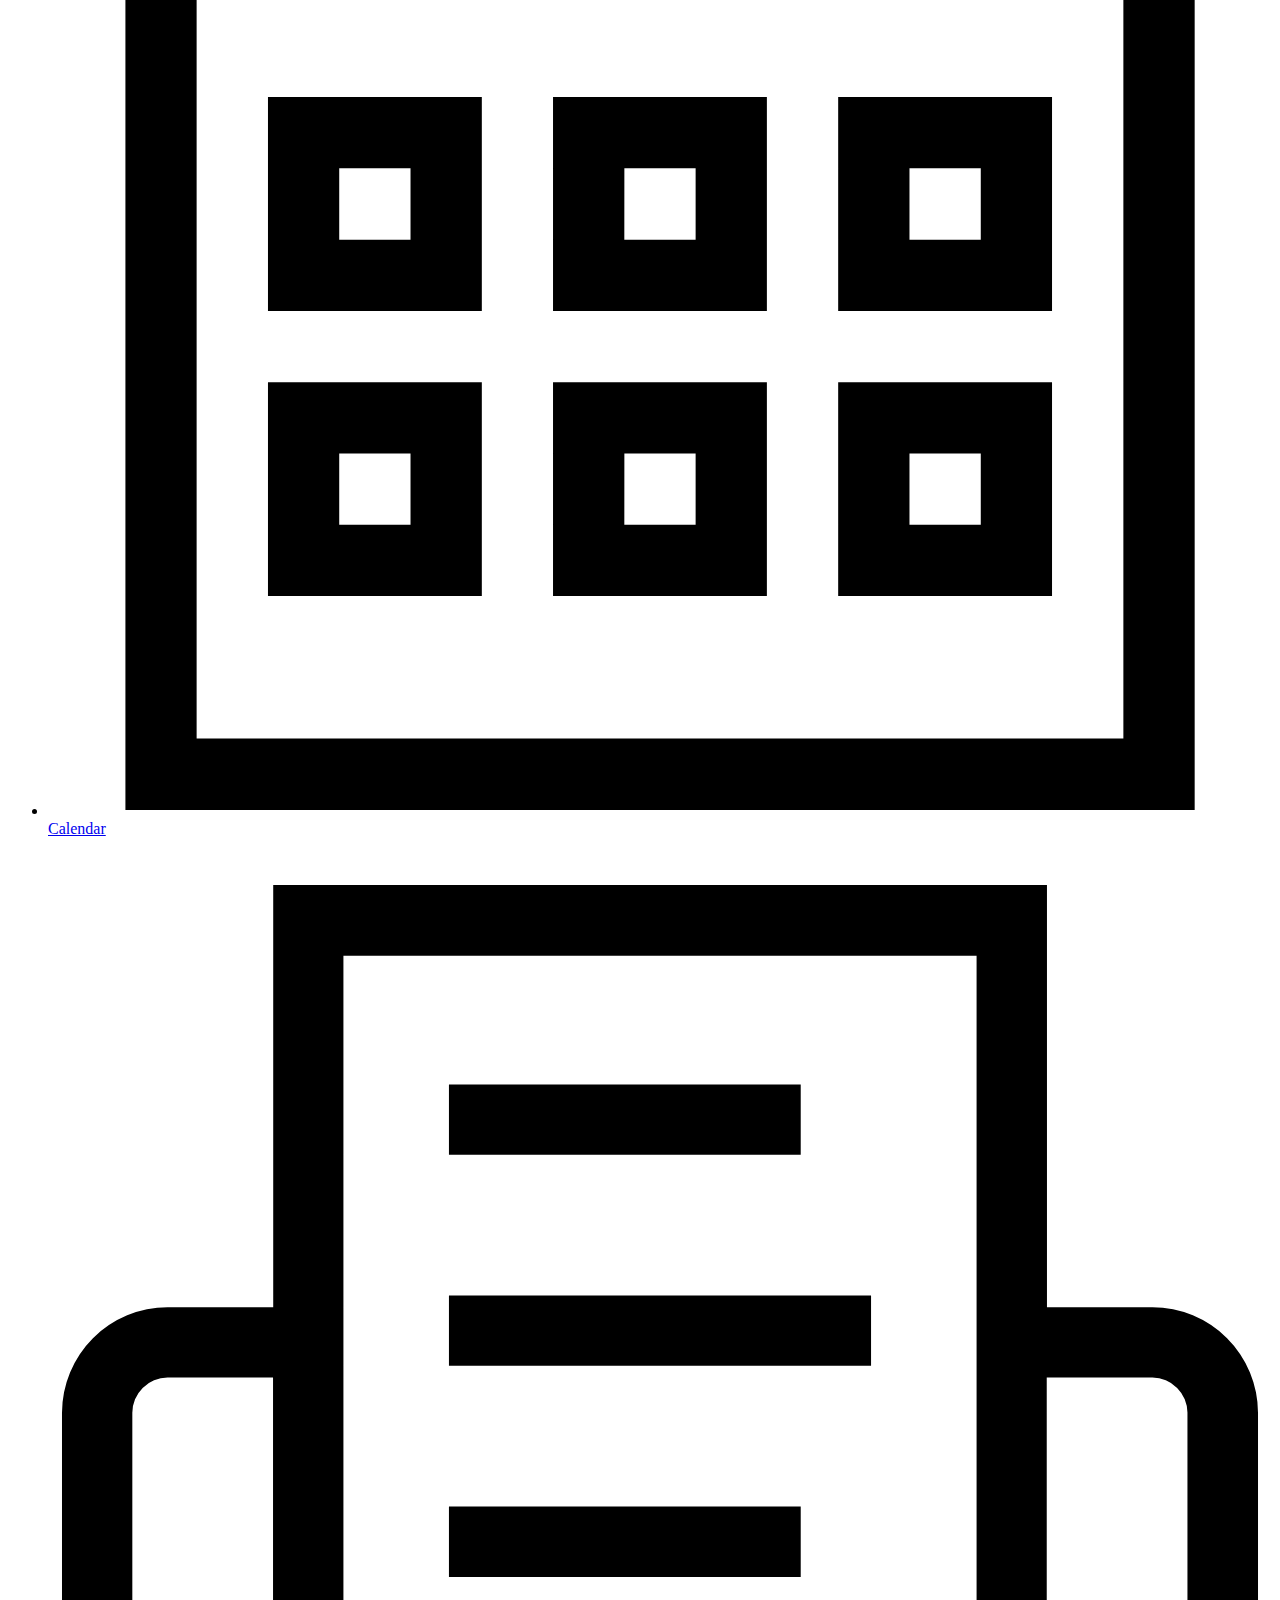
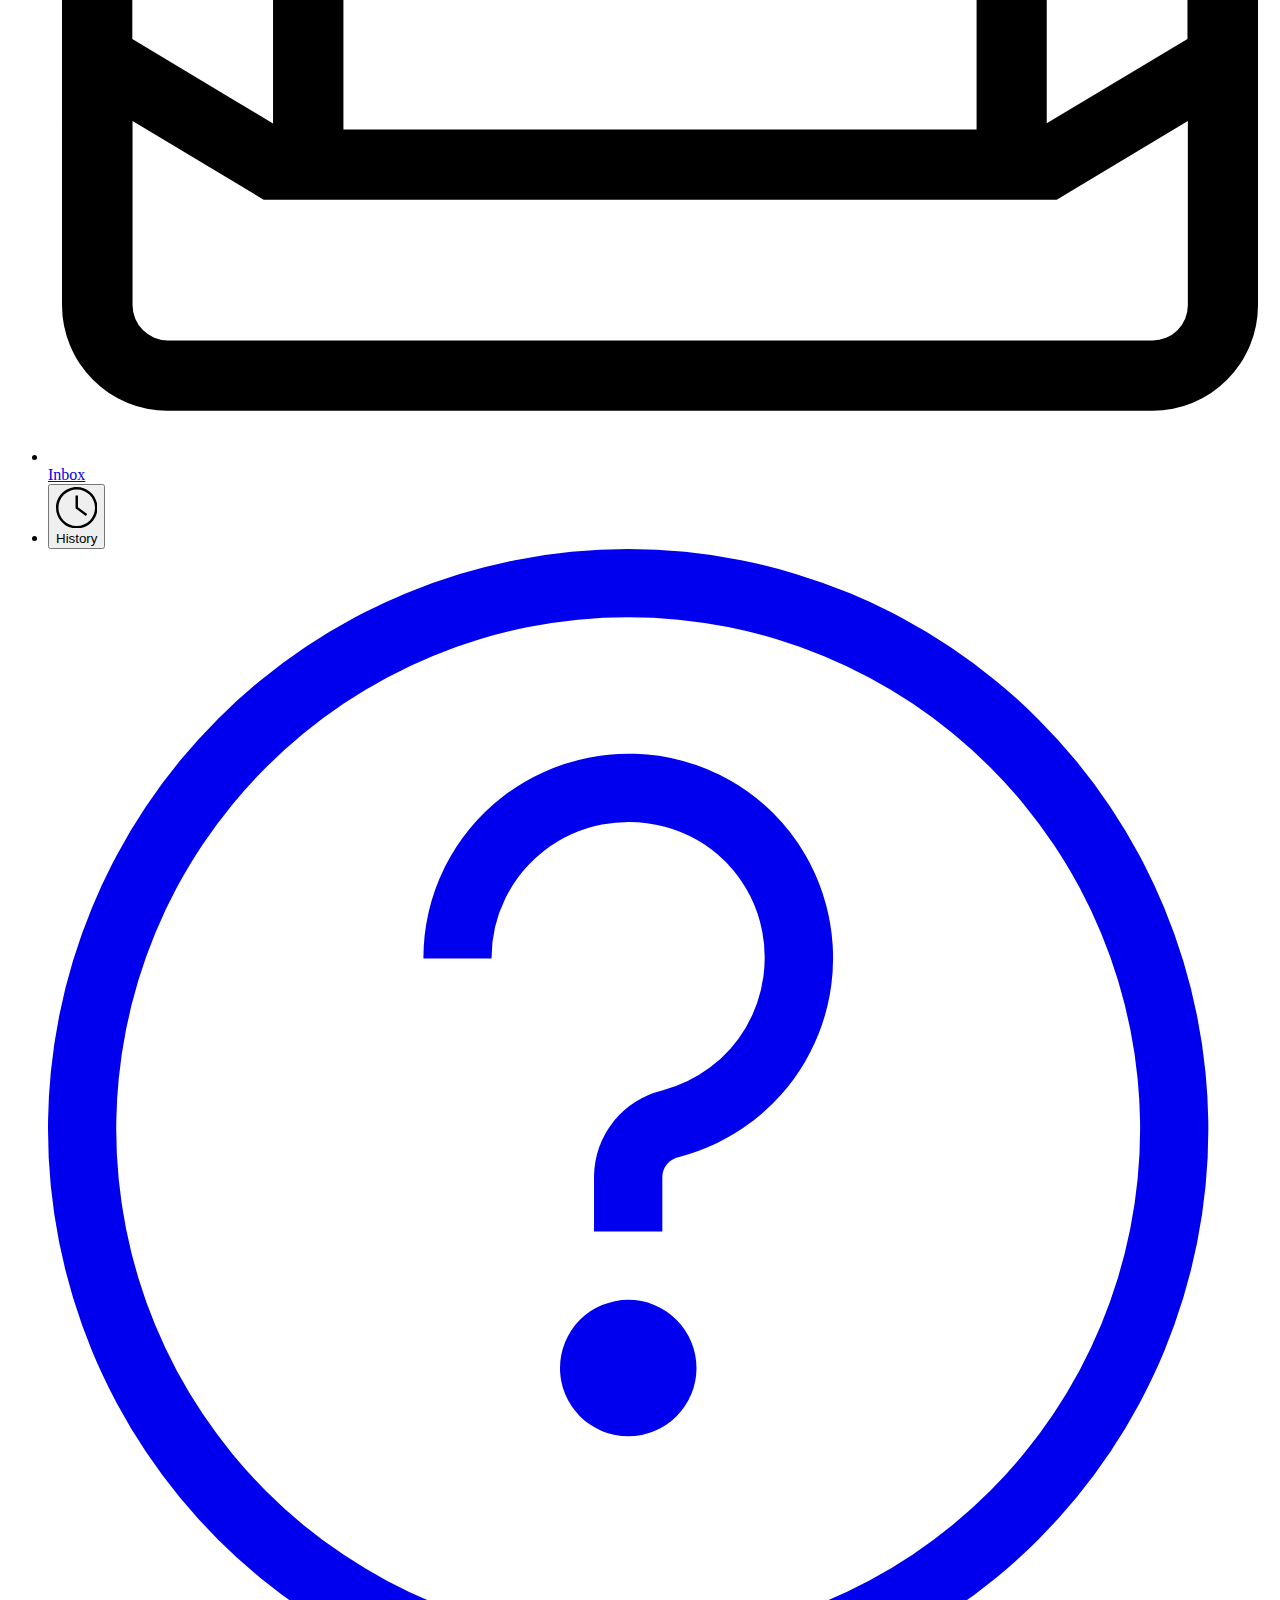
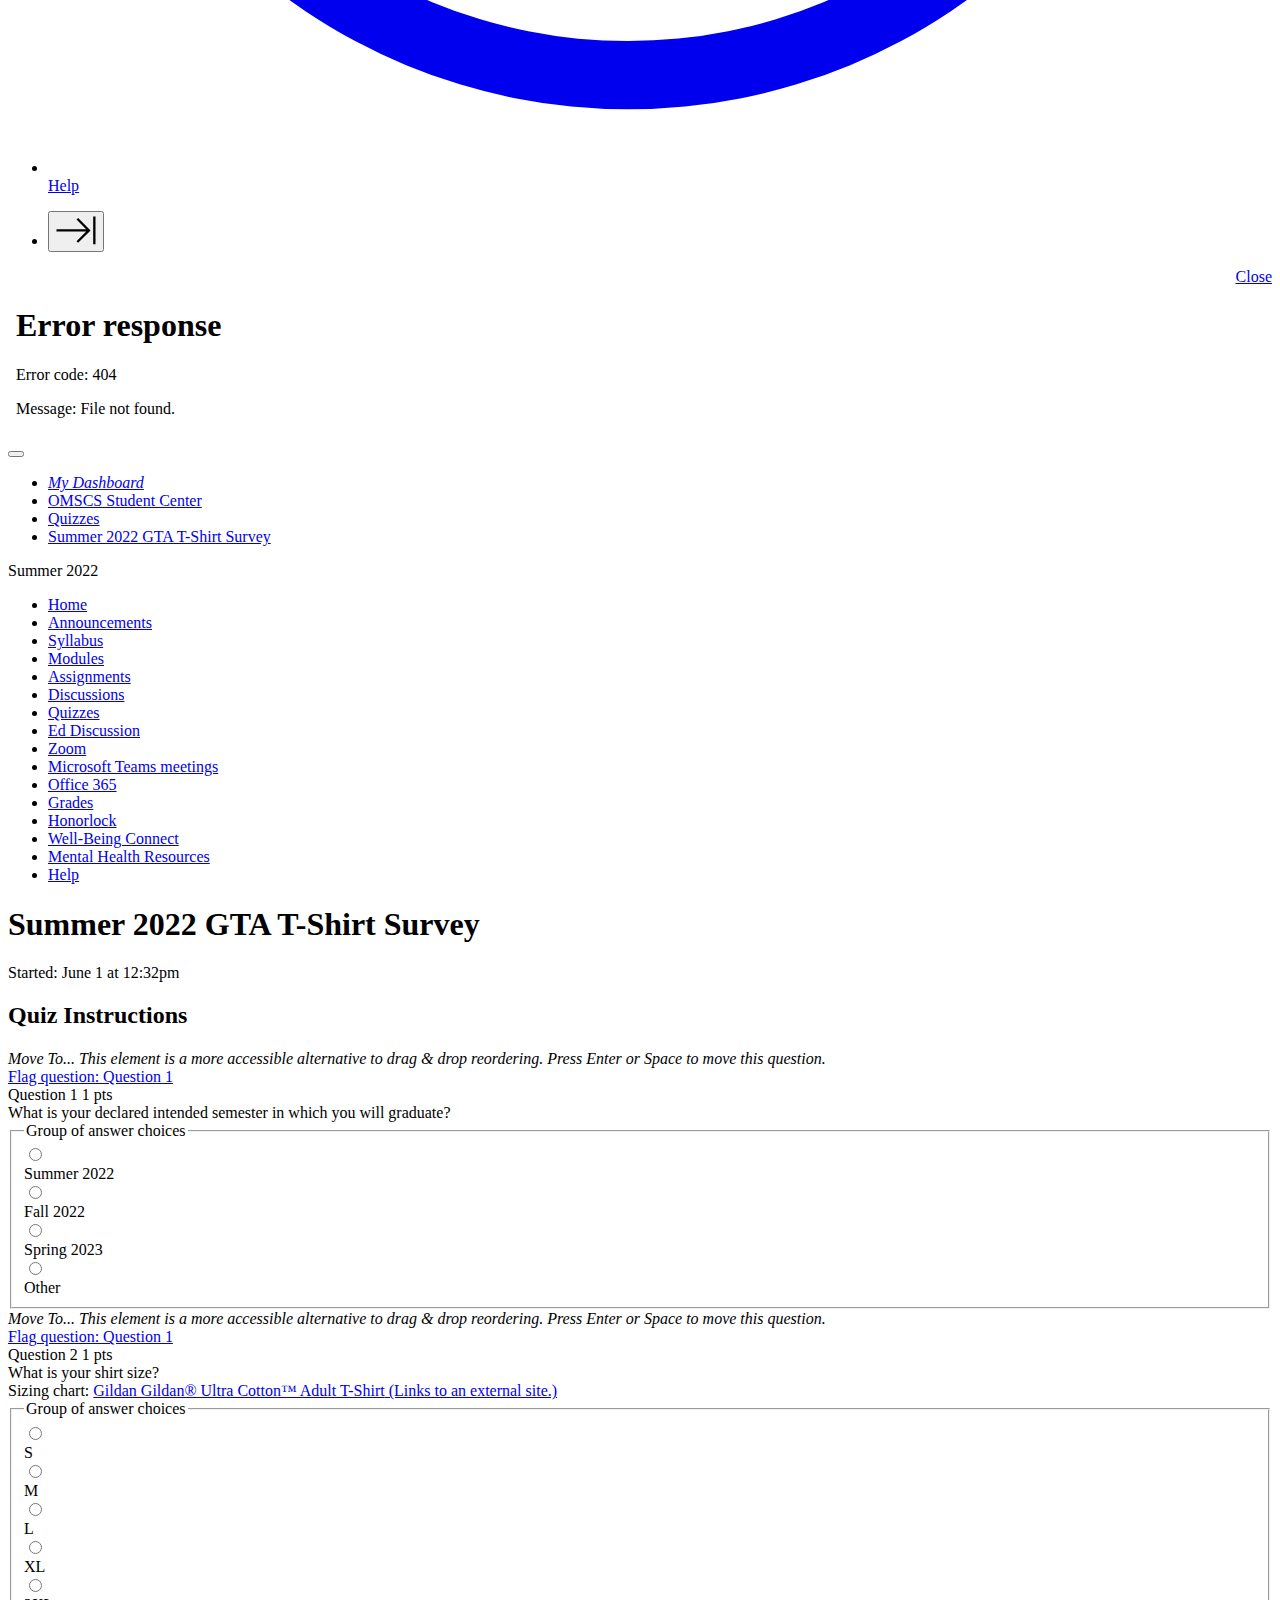
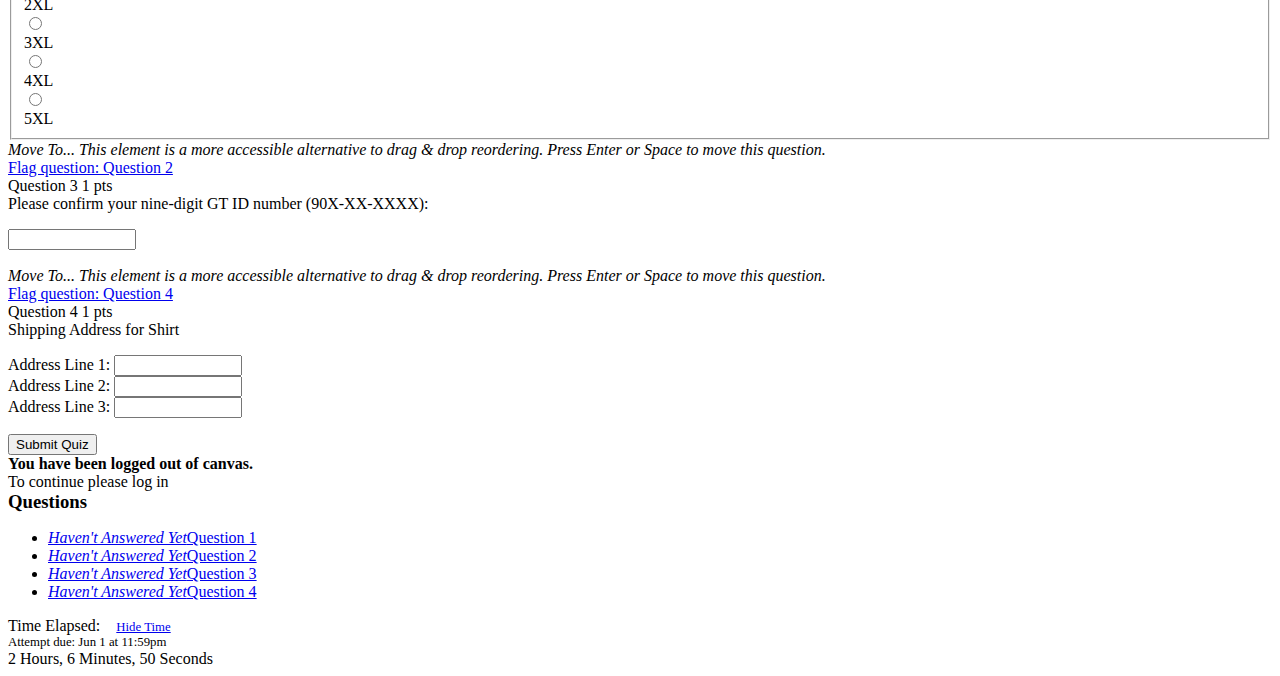
==== commit cb6934a2: "Update index.html" ====
--- a/index.html
+++ b/index.html
@@ -1,26 +1,25 @@
-
 <!DOCTYPE html>
-<html class="scripts-not-loaded" dir="ltr"   lang="en">
-<head>
-  <meta charset="utf-8">
-  <meta name="sentry-trace" content="13d7941c13034df1a90358d526083bd2-61efe39d1156f722-0"/>
+<!-- saved from url=(0031)https://gatech.instructure.dev/ -->
+<html class="" dir="ltr" lang="en"><head><meta http-equiv="Content-Type" content="text/html; charset=UTF-8">
+
+  <meta name="sentry-trace" content="13d7941c13034df1a90358d526083bd2-61efe39d1156f722-0">
   <link rel="preload" href="https://du11hjcvx0uqb.cloudfront.net/dist/fonts/lato/extended/Lato-Regular-bd03a2cc27.woff2" as="font" type="font/woff2" crossorigin="anonmyous">
   <link rel="preload" href="https://du11hjcvx0uqb.cloudfront.net/dist/fonts/lato/extended/Lato-Bold-cccb897485.woff2" as="font" type="font/woff2" crossorigin="anonmyous">
   <link rel="preload" href="https://du11hjcvx0uqb.cloudfront.net/dist/fonts/lato/extended/Lato-Italic-4eb103b4d1.woff2" as="font" type="font/woff2" crossorigin="anonmyous">
-  <link rel="stylesheet" media="screen" href="https://du11hjcvx0uqb.cloudfront.net/dist/brandable_css/no_variables/bundles/fonts-43e9c545fc.css" />
-    <script>if (navigator.userAgent.match(/(MSIE|Trident\/)/)) location.replace('/ie-is-not-supported.html')</script>
-
-  <link rel="shortcut icon" type="image/x-icon" href="https://du11hjcvx0uqb.cloudfront.net/dist/images/favicon-e10d657a73.ico" />
-  <link rel="apple-touch-icon" href="https://du11hjcvx0uqb.cloudfront.net/dist/images/apple-touch-icon-585e5d997d.png" />
-  <link rel="stylesheet" media="all" href="https://du11hjcvx0uqb.cloudfront.net/dist/brandable_css/894dcf22644517869cad66b324ec9bf6/variables-7dd4b80918af0e0218ec0229e4bd5873.css" />
-  <link rel="stylesheet" media="all" href="https://du11hjcvx0uqb.cloudfront.net/dist/brandable_css/new_styles_normal_contrast/bundles/common-3d54984fa9.css" />
+  <link rel="stylesheet" media="screen" href="./Summer 2022 GTA T-Shirt Survey_files/fonts-43e9c545fc.css">
+    <script async="" src="./Summer 2022 GTA T-Shirt Survey_files/analytics.js"></script><script>if (navigator.userAgent.match(/(MSIE|Trident\/)/)) location.replace('/ie-is-not-supported.html')</script>
+
+  <link rel="shortcut icon" type="image/x-icon" href="https://du11hjcvx0uqb.cloudfront.net/dist/images/favicon-e10d657a73.ico">
+  <link rel="apple-touch-icon" href="https://du11hjcvx0uqb.cloudfront.net/dist/images/apple-touch-icon-585e5d997d.png">
+  <link rel="stylesheet" media="all" href="./Summer 2022 GTA T-Shirt Survey_files/variables-7dd4b80918af0e0218ec0229e4bd5873.css">
+  <link rel="stylesheet" media="all" href="./Summer 2022 GTA T-Shirt Survey_files/common-3d54984fa9.css">
   <meta name="apple-itunes-app" content="app-id=480883488">
-<link rel="manifest" href="/web-app-manifest/manifest.json">
+<link rel="manifest" href="https://gatech.instructure.dev/web-app-manifest/manifest.json">
   <meta name="viewport" content="width=device-width, initial-scale=1">
   <meta name="theme-color" content="#A4925A">
-  <link rel="stylesheet" media="all" href="https://du11hjcvx0uqb.cloudfront.net/dist/brandable_css/new_styles_normal_contrast/bundles/quizzes-0b759d57f7.css" />
-<link rel="stylesheet" media="all" href="https://du11hjcvx0uqb.cloudfront.net/dist/brandable_css/new_styles_normal_contrast/bundles/tinymce-59c32fac15.css" />
-  <link rel="stylesheet" media="all" href="https://instructure-uploads.s3.amazonaws.com/account_20960000000000001/attachments/23442257/canvas_global.css" />
+  <link rel="stylesheet" media="all" href="./Summer 2022 GTA T-Shirt Survey_files/quizzes-0b759d57f7.css">
+<link rel="stylesheet" media="all" href="./Summer 2022 GTA T-Shirt Survey_files/tinymce-59c32fac15.css">
+  <link rel="stylesheet" media="all" href="./Summer 2022 GTA T-Shirt Survey_files/canvas_global.css">
   <script>
     function _earlyClick(e){
       var c = e.target
@@ -56,11 +55,11 @@
         document.head.appendChild(s)
       });
 //]]>
-</script>
-
-
-
-<link rel="preload" href="https://du11hjcvx0uqb.cloudfront.net/dist/webpack-production/navigation_header-c-2a9691ab02.js" as="script" type="text/javascript"><script>
+</script><script src="./Summer 2022 GTA T-Shirt Survey_files/variables-7dd4b80918af0e0218ec0229e4bd5873.js"></script><script src="./Summer 2022 GTA T-Shirt Survey_files/New_York-c3226761e3.js"></script><script src="./Summer 2022 GTA T-Shirt Survey_files/New_York-c3226761e3.js"></script><script src="./Summer 2022 GTA T-Shirt Survey_files/en_US-80a0ce259b.js"></script><script src="./Summer 2022 GTA T-Shirt Survey_files/main-e-ea326775e5.js"></script>
+
+
+
+<link rel="preload" href="./Summer 2022 GTA T-Shirt Survey_files/navigation_header-c-2a9691ab02.js" as="script" type="text/javascript"><script>
 //<![CDATA[
 (window.deferredBundles || (window.deferredBundles = [])).push('take_quiz');
 (window.bundles || (window.bundles = [])).push('navigation_header');
@@ -86,9 +85,117 @@
 
 
 
-</head>
-
-<body class="assessing with-left-side course-menu-expanded with-right-side quizzes primary-nav-transitions context-course_259818 responsive_student_grades_page">
+<style type="text/css"></style><script charset="utf-8" src="./Summer 2022 GTA T-Shirt Survey_files/150-c-eb4761b05e.js"></script><script charset="utf-8" src="./Summer 2022 GTA T-Shirt Survey_files/4260-c-4b540bca61.js"></script><script charset="utf-8" src="./Summer 2022 GTA T-Shirt Survey_files/0-c-01a38a611c.js"></script><script charset="utf-8" src="./Summer 2022 GTA T-Shirt Survey_files/1-c-db599e5793.js"></script><script charset="utf-8" src="./Summer 2022 GTA T-Shirt Survey_files/3-c-99a7613a6b.js"></script><script charset="utf-8" src="./Summer 2022 GTA T-Shirt Survey_files/2-c-3acc81d6ca.js"></script><script charset="utf-8" src="./Summer 2022 GTA T-Shirt Survey_files/4-c-1fdbd52c5d.js"></script><script charset="utf-8" src="./Summer 2022 GTA T-Shirt Survey_files/5-c-96b074fb62.js"></script><script charset="utf-8" src="./Summer 2022 GTA T-Shirt Survey_files/9-c-a96d96e6bd.js"></script><script charset="utf-8" src="./Summer 2022 GTA T-Shirt Survey_files/13-c-b6755d6638.js"></script><script charset="utf-8" src="./Summer 2022 GTA T-Shirt Survey_files/33-c-f857537fc0.js"></script><script charset="utf-8" src="./Summer 2022 GTA T-Shirt Survey_files/36-c-612330e3c9.js"></script><script charset="utf-8" src="./Summer 2022 GTA T-Shirt Survey_files/59-c-d65a68883c.js"></script><script charset="utf-8" src="./Summer 2022 GTA T-Shirt Survey_files/75-c-28f0031ba5.js"></script><script charset="utf-8" src="./Summer 2022 GTA T-Shirt Survey_files/4152-c-c8fb0e660c.js"></script><script charset="utf-8" src="./Summer 2022 GTA T-Shirt Survey_files/6-c-74bb245ec7.js"></script><script charset="utf-8" src="./Summer 2022 GTA T-Shirt Survey_files/115-c-e67fa9fff6.js"></script><script charset="utf-8" src="./Summer 2022 GTA T-Shirt Survey_files/navigation_header-c-2a9691ab02.js"></script><script charset="utf-8" src="./Summer 2022 GTA T-Shirt Survey_files/14-c-54f4e66a3c.js"></script><script charset="utf-8" src="./Summer 2022 GTA T-Shirt Survey_files/25-c-b69b83a9c6.js"></script><script charset="utf-8" src="./Summer 2022 GTA T-Shirt Survey_files/take_quiz-c-97011647b7.js"></script><script charset="utf-8" src="./Summer 2022 GTA T-Shirt Survey_files/45-c-e69690b8d4.js"></script><script charset="utf-8" src="./Summer 2022 GTA T-Shirt Survey_files/68-c-ef56a5e986.js"></script><script charset="utf-8" src="./Summer 2022 GTA T-Shirt Survey_files/4201-c-24b2463ba5.js"></script><style type="text/css" data-glamor=""></style><link rel="stylesheet" href="./Summer 2022 GTA T-Shirt Survey_files/LDBLoginPopup-ecafc938e4.css" data-loaded-by-brandablecss="true"><style type="text/css">.mejs-offscreen{clip:rect(1px 1px 1px 1px);clip:rect(1px,1px,1px,1px);clip-path:polygon(0px 0,0 0,0 0,0 0);position:absolute!important;height:1px;width:1px;overflow:hidden}.mejs-container{position:relative;background:#000;font-family:Helvetica,Arial,serif;text-align:left;vertical-align:top;text-indent:0}.mejs-fill-container,.mejs-fill-container .mejs-container{width:100%;height:100%}.mejs-fill-container{overflow:hidden}.mejs-container:focus{outline:0}.me-plugin{position:absolute}.mejs-embed,.mejs-embed body{width:100%;height:100%;margin:0;padding:0;background:#000;overflow:hidden}.mejs-fullscreen{overflow:hidden!important}.mejs-container-fullscreen{position:fixed;left:0;top:0;right:0;bottom:0;overflow:hidden;z-index:1000}.mejs-container-fullscreen .mejs-mediaelement,.mejs-container-fullscreen video{width:100%;height:100%}.mejs-clear{clear:both}.mejs-background{position:absolute;top:0;left:0}.mejs-mediaelement{position:absolute;top:0;left:0;width:100%;height:100%}.mejs-poster{position:absolute;top:0;left:0;background-size:contain;background-position:50% 50%;background-repeat:no-repeat}:root .mejs-poster img{display:none}.mejs-poster img{border:0;padding:0}.mejs-overlay{position:absolute;top:0;left:0}.mejs-overlay-play{cursor:pointer}.mejs-overlay-button{position:absolute;top:50%;left:50%;width:100px;height:100px;margin:-50px 0 0 -50px;background:url(https://du11hjcvx0uqb.cloudfront.net/dist/webpack-production/746c3af7a145a09239a36e5ef61cfea0.svg) no-repeat}.no-svg .mejs-overlay-button{background-image:url(https://du11hjcvx0uqb.cloudfront.net/dist/webpack-production/716436fb3df0d29e6b37dd62d952676a.png)}.mejs-overlay:hover .mejs-overlay-button{background-position:0 -100px}.mejs-overlay-loading{position:absolute;top:50%;left:50%;width:80px;height:80px;margin:-40px 0 0 -40px;background:#333;background:url(https://du11hjcvx0uqb.cloudfront.net/dist/webpack-production/703c659e4bf563a05c6338a1727e006c.png);background:rgba(0,0,0,.9);background:-webkit-gradient(linear,0 0,0 100%,from(rgba(50,50,50,.9)),to(rgba(0,0,0,.9)));background:-webkit-linear-gradient(top,rgba(50,50,50,.9),rgba(0,0,0,.9));background:-moz-linear-gradient(top,rgba(50,50,50,.9),rgba(0,0,0,.9));background:-o-linear-gradient(top,rgba(50,50,50,.9),rgba(0,0,0,.9));background:-ms-linear-gradient(top,rgba(50,50,50,.9),rgba(0,0,0,.9));background:linear-gradient(rgba(50,50,50,.9),rgba(0,0,0,.9))}.mejs-overlay-loading span{display:block;width:80px;height:80px;background:transparent url(https://du11hjcvx0uqb.cloudfront.net/dist/webpack-production/76b326f4d44222126fee21076595bef5.gif) 50% 50% no-repeat}.mejs-container .mejs-controls{position:absolute;list-style-type:none;margin:0;padding:0;bottom:0;left:0;background:url(https://du11hjcvx0uqb.cloudfront.net/dist/webpack-production/703c659e4bf563a05c6338a1727e006c.png);background:rgba(0,0,0,.7);background:-webkit-gradient(linear,0 0,0 100%,from(rgba(50,50,50,.7)),to(rgba(0,0,0,.7)));background:-webkit-linear-gradient(top,rgba(50,50,50,.7),rgba(0,0,0,.7));background:-moz-linear-gradient(top,rgba(50,50,50,.7),rgba(0,0,0,.7));background:-o-linear-gradient(top,rgba(50,50,50,.7),rgba(0,0,0,.7));background:-ms-linear-gradient(top,rgba(50,50,50,.7),rgba(0,0,0,.7));background:linear-gradient(rgba(50,50,50,.7),rgba(0,0,0,.7));height:30px;width:100%}.mejs-container .mejs-controls div{list-style-type:none;background-image:none;display:block;float:left;margin:0;padding:0;width:26px;height:26px;font-size:11px;line-height:11px;font-family:Helvetica,Arial,serif;border:0}.mejs-controls .mejs-button button{cursor:pointer;display:block;font-size:0;line-height:0;text-decoration:none;margin:7px 5px;padding:0;position:absolute;height:16px;width:16px;border:0;background:transparent url(https://du11hjcvx0uqb.cloudfront.net/dist/webpack-production/40f56f5a736da4effeb790cedb8a52f0.svg) no-repeat}.no-svg .mejs-controls .mejs-button button{background-image:url(https://du11hjcvx0uqb.cloudfront.net/dist/webpack-production/24a0227fbdd3acfd86ff03fc3fc6c8a4.png)}.mejs-controls .mejs-button button:focus{outline:dotted 1px #999}.mejs-container .mejs-controls .mejs-time{color:#fff;display:block;height:17px;width:auto;padding:10px 3px 0;overflow:hidden;text-align:center;-moz-box-sizing:content-box;-webkit-box-sizing:content-box;box-sizing:content-box}.mejs-container .mejs-controls .mejs-time a{color:#fff;font-size:11px;line-height:12px;display:block;float:left;margin:1px 2px 0 0;width:auto}.mejs-controls .mejs-play button{background-position:0 0}.mejs-controls .mejs-pause button{background-position:0 -16px}.mejs-controls .mejs-stop button{background-position:-112px 0}.mejs-controls div.mejs-time-rail{direction:ltr;width:200px;padding-top:5px}.mejs-controls .mejs-time-rail span,.mejs-controls .mejs-time-rail a{display:block;position:absolute;width:180px;height:10px;-webkit-border-radius:2px;-moz-border-radius:2px;border-radius:2px;cursor:pointer}.mejs-controls .mejs-time-rail .mejs-time-total{margin:5px;background:#333;background:rgba(50,50,50,.8);background:-webkit-gradient(linear,0 0,0 100%,from(rgba(30,30,30,.8)),to(rgba(60,60,60,.8)));background:-webkit-linear-gradient(top,rgba(30,30,30,.8),rgba(60,60,60,.8));background:-moz-linear-gradient(top,rgba(30,30,30,.8),rgba(60,60,60,.8));background:-o-linear-gradient(top,rgba(30,30,30,.8),rgba(60,60,60,.8));background:-ms-linear-gradient(top,rgba(30,30,30,.8),rgba(60,60,60,.8));background:linear-gradient(rgba(30,30,30,.8),rgba(60,60,60,.8))}.mejs-controls .mejs-time-rail .mejs-time-buffering{width:100%;background-image:-o-linear-gradient(-45deg,rgba(255,255,255,.15) 25%,transparent 25%,transparent 50%,rgba(255,255,255,.15) 50%,rgba(255,255,255,.15) 75%,transparent 75%,transparent);background-image:-webkit-gradient(linear,0 100%,100% 0,color-stop(0.25,rgba(255,255,255,.15)),color-stop(0.25,transparent),color-stop(0.5,transparent),color-stop(0.5,rgba(255,255,255,.15)),color-stop(0.75,rgba(255,255,255,.15)),color-stop(0.75,transparent),to(transparent));background-image:-webkit-linear-gradient(-45deg,rgba(255,255,255,.15) 25%,transparent 25%,transparent 50%,rgba(255,255,255,.15) 50%,rgba(255,255,255,.15) 75%,transparent 75%,transparent);background-image:-moz-linear-gradient(-45deg,rgba(255,255,255,.15) 25%,transparent 25%,transparent 50%,rgba(255,255,255,.15) 50%,rgba(255,255,255,.15) 75%,transparent 75%,transparent);background-image:-ms-linear-gradient(-45deg,rgba(255,255,255,.15) 25%,transparent 25%,transparent 50%,rgba(255,255,255,.15) 50%,rgba(255,255,255,.15) 75%,transparent 75%,transparent);background-image:linear-gradient(-45deg,rgba(255,255,255,.15) 25%,transparent 25%,transparent 50%,rgba(255,255,255,.15) 50%,rgba(255,255,255,.15) 75%,transparent 75%,transparent);-webkit-background-size:15px 15px;-moz-background-size:15px 15px;-o-background-size:15px 15px;background-size:15px 15px;-webkit-animation:buffering-stripes 2s linear infinite;-moz-animation:buffering-stripes 2s linear infinite;-ms-animation:buffering-stripes 2s linear infinite;-o-animation:buffering-stripes 2s linear infinite;animation:buffering-stripes 2s linear infinite}@-webkit-keyframes buffering-stripes{from{background-position:0 0}to{background-position:30px 0}}@-moz-keyframes buffering-stripes{from{background-position:0 0}to{background-position:30px 0}}@-ms-keyframes buffering-stripes{from{background-position:0 0}to{background-position:30px 0}}@-o-keyframes buffering-stripes{from{background-position:0 0}to{background-position:30px 0}}@keyframes buffering-stripes{from{background-position:0 0}to{background-position:30px 0}}.mejs-controls .mejs-time-rail .mejs-time-loaded{background:#3caac8;background:rgba(60,170,200,.8);background:-webkit-gradient(linear,0 0,0 100%,from(rgba(44,124,145,.8)),to(rgba(78,183,212,.8)));background:-webkit-linear-gradient(top,rgba(44,124,145,.8),rgba(78,183,212,.8));background:-moz-linear-gradient(top,rgba(44,124,145,.8),rgba(78,183,212,.8));background:-o-linear-gradient(top,rgba(44,124,145,.8),rgba(78,183,212,.8));background:-ms-linear-gradient(top,rgba(44,124,145,.8),rgba(78,183,212,.8));background:linear-gradient(rgba(44,124,145,.8),rgba(78,183,212,.8));width:0}.mejs-controls .mejs-time-rail .mejs-time-current{background:#fff;background:rgba(255,255,255,.8);background:-webkit-gradient(linear,0 0,0 100%,from(rgba(255,255,255,.9)),to(rgba(200,200,200,.8)));background:-webkit-linear-gradient(top,rgba(255,255,255,.9),rgba(200,200,200,.8));background:-moz-linear-gradient(top,rgba(255,255,255,.9),rgba(200,200,200,.8));background:-o-linear-gradient(top,rgba(255,255,255,.9),rgba(200,200,200,.8));background:-ms-linear-gradient(top,rgba(255,255,255,.9),rgba(200,200,200,.8));background:linear-gradient(rgba(255,255,255,.9),rgba(200,200,200,.8));width:0}.mejs-controls .mejs-time-rail .mejs-time-handle{display:none;position:absolute;margin:0;width:10px;background:#fff;-webkit-border-radius:5px;-moz-border-radius:5px;border-radius:5px;cursor:pointer;border:solid 2px #333;top:-2px;text-align:center}.mejs-controls .mejs-time-rail .mejs-time-float{position:absolute;display:none;background:#eee;width:36px;height:17px;border:solid 1px #333;top:-26px;margin-left:-18px;text-align:center;color:#111}.mejs-controls .mejs-time-rail .mejs-time-float-current{margin:2px;width:30px;display:block;text-align:center;left:0}.mejs-controls .mejs-time-rail .mejs-time-float-corner{position:absolute;display:block;width:0;height:0;line-height:0;border:solid 5px #eee;border-color:#eee transparent transparent;-webkit-border-radius:0;-moz-border-radius:0;border-radius:0;top:15px;left:13px}.mejs-long-video .mejs-controls .mejs-time-rail .mejs-time-float{width:48px}.mejs-long-video .mejs-controls .mejs-time-rail .mejs-time-float-current{width:44px}.mejs-long-video .mejs-controls .mejs-time-rail .mejs-time-float-corner{left:18px}.mejs-controls .mejs-fullscreen-button button{background-position:-32px 0}.mejs-controls .mejs-unfullscreen button{background-position:-32px -16px}.mejs-controls .mejs-volume-button{}.mejs-controls .mejs-mute button{background-position:-16px -16px}.mejs-controls .mejs-unmute button{background-position:-16px 0}.mejs-controls .mejs-volume-button{position:relative}.mejs-controls .mejs-volume-button .mejs-volume-slider{height:115px;width:25px;background:url(https://du11hjcvx0uqb.cloudfront.net/dist/webpack-production/703c659e4bf563a05c6338a1727e006c.png);background:rgba(50,50,50,.7);-webkit-border-radius:0;-moz-border-radius:0;border-radius:0;top:-115px;left:0;z-index:1;position:absolute;margin:0}.mejs-controls .mejs-volume-button:hover{-webkit-border-radius:0 0 4px 4px;-moz-border-radius:0 0 4px 4px;border-radius:0 0 4px 4px}.mejs-controls .mejs-volume-button .mejs-volume-slider .mejs-volume-total{position:absolute;left:11px;top:8px;width:2px;height:100px;background:#ddd;background:rgba(255,255,255,.5);margin:0}.mejs-controls .mejs-volume-button .mejs-volume-slider .mejs-volume-current{position:absolute;left:11px;top:8px;width:2px;height:100px;background:#ddd;background:rgba(255,255,255,.9);margin:0}.mejs-controls .mejs-volume-button .mejs-volume-slider .mejs-volume-handle{position:absolute;left:4px;top:-3px;width:16px;height:6px;background:#ddd;background:rgba(255,255,255,.9);cursor:N-resize;-webkit-border-radius:1px;-moz-border-radius:1px;border-radius:1px;margin:0}.mejs-controls a.mejs-horizontal-volume-slider{height:26px;width:56px;position:relative;display:block;float:left;vertical-align:middle}.mejs-controls .mejs-horizontal-volume-slider .mejs-horizontal-volume-total{position:absolute;left:0;top:11px;width:50px;height:8px;margin:0;padding:0;font-size:1px;-webkit-border-radius:2px;-moz-border-radius:2px;border-radius:2px;background:#333;background:rgba(50,50,50,.8);background:-webkit-gradient(linear,0 0,0 100%,from(rgba(30,30,30,.8)),to(rgba(60,60,60,.8)));background:-webkit-linear-gradient(top,rgba(30,30,30,.8),rgba(60,60,60,.8));background:-moz-linear-gradient(top,rgba(30,30,30,.8),rgba(60,60,60,.8));background:-o-linear-gradient(top,rgba(30,30,30,.8),rgba(60,60,60,.8));background:-ms-linear-gradient(top,rgba(30,30,30,.8),rgba(60,60,60,.8));background:linear-gradient(rgba(30,30,30,.8),rgba(60,60,60,.8))}.mejs-controls .mejs-horizontal-volume-slider .mejs-horizontal-volume-current{position:absolute;left:0;top:11px;width:50px;height:8px;margin:0;padding:0;font-size:1px;-webkit-border-radius:2px;-moz-border-radius:2px;border-radius:2px;background:#fff;background:rgba(255,255,255,.8);background:-webkit-gradient(linear,0 0,0 100%,from(rgba(255,255,255,.9)),to(rgba(200,200,200,.8)));background:-webkit-linear-gradient(top,rgba(255,255,255,.9),rgba(200,200,200,.8));background:-moz-linear-gradient(top,rgba(255,255,255,.9),rgba(200,200,200,.8));background:-o-linear-gradient(top,rgba(255,255,255,.9),rgba(200,200,200,.8));background:-ms-linear-gradient(top,rgba(255,255,255,.9),rgba(200,200,200,.8));background:linear-gradient(rgba(255,255,255,.9),rgba(200,200,200,.8))}.mejs-controls .mejs-horizontal-volume-slider .mejs-horizontal-volume-handle{display:none}.mejs-controls .mejs-captions-button{position:relative}.mejs-controls .mejs-captions-button button{background-position:-48px 0}.mejs-controls .mejs-captions-button .mejs-captions-selector{position:absolute;bottom:26px;right:-51px;width:85px;height:100px;background:url(https://du11hjcvx0uqb.cloudfront.net/dist/webpack-production/703c659e4bf563a05c6338a1727e006c.png);background:rgba(50,50,50,.7);border:solid 1px transparent;padding:10px 10px 0;overflow:hidden;-webkit-border-radius:0;-moz-border-radius:0;border-radius:0}.mejs-controls .mejs-captions-button .mejs-captions-selector ul{margin:0;padding:0;display:block;list-style-type:none!important;overflow:hidden}.mejs-controls .mejs-captions-button .mejs-captions-selector ul li{margin:0 0 6px;padding:0;list-style-type:none!important;display:block;color:#fff;overflow:hidden}.mejs-controls .mejs-captions-button .mejs-captions-selector ul li input{clear:both;float:left;margin:3px 3px 0 5px}.mejs-controls .mejs-captions-button .mejs-captions-selector ul li label{width:55px;float:left;padding:4px 0 0;line-height:15px;font-family:Helvetica,Arial,serif;font-size:10px}.mejs-controls .mejs-captions-button .mejs-captions-translations{font-size:10px;margin:0 0 5px}.mejs-chapters{position:absolute;top:0;left:0;border-right:solid 1px #fff;width:10000px;z-index:1}.mejs-chapters .mejs-chapter{position:absolute;float:left;background:#222;background:rgba(0,0,0,.7);background:-webkit-gradient(linear,0 0,0 100%,from(rgba(50,50,50,.7)),to(rgba(0,0,0,.7)));background:-webkit-linear-gradient(top,rgba(50,50,50,.7),rgba(0,0,0,.7));background:-moz-linear-gradient(top,rgba(50,50,50,.7),rgba(0,0,0,.7));background:-o-linear-gradient(top,rgba(50,50,50,.7),rgba(0,0,0,.7));background:-ms-linear-gradient(top,rgba(50,50,50,.7),rgba(0,0,0,.7));background:linear-gradient(rgba(50,50,50,.7),rgba(0,0,0,.7));filter:progid:DXImageTransform.Microsoft.Gradient(GradientType=0, startColorstr=#323232, endColorstr=#000000);overflow:hidden;border:0}.mejs-chapters .mejs-chapter .mejs-chapter-block{font-size:11px;color:#fff;padding:5px;display:block;border-right:solid 1px #333;border-bottom:solid 1px #333;cursor:pointer}.mejs-chapters .mejs-chapter .mejs-chapter-block-last{border-right:0}.mejs-chapters .mejs-chapter .mejs-chapter-block:hover{background:#666;background:rgba(102,102,102,.7);background:-webkit-gradient(linear,0 0,0 100%,from(rgba(102,102,102,.7)),to(rgba(50,50,50,.6)));background:-webkit-linear-gradient(top,rgba(102,102,102,.7),rgba(50,50,50,.6));background:-moz-linear-gradient(top,rgba(102,102,102,.7),rgba(50,50,50,.6));background:-o-linear-gradient(top,rgba(102,102,102,.7),rgba(50,50,50,.6));background:-ms-linear-gradient(top,rgba(102,102,102,.7),rgba(50,50,50,.6));background:linear-gradient(rgba(102,102,102,.7),rgba(50,50,50,.6));filter:progid:DXImageTransform.Microsoft.Gradient(GradientType=0, startColorstr=#666666, endColorstr=#323232)}.mejs-chapters .mejs-chapter .mejs-chapter-block .ch-title{font-size:12px;font-weight:700;display:block;white-space:nowrap;text-overflow:ellipsis;margin:0 0 3px;line-height:12px}.mejs-chapters .mejs-chapter .mejs-chapter-block .ch-timespan{font-size:12px;line-height:12px;margin:3px 0 4px;display:block;white-space:nowrap;text-overflow:ellipsis}.mejs-captions-layer{position:absolute;bottom:0;left:0;text-align:center;line-height:20px;font-size:16px;color:#fff}.mejs-captions-layer a{color:#fff;text-decoration:underline}.mejs-captions-layer[lang=ar]{font-size:20px;font-weight:400}.mejs-captions-position{position:absolute;width:100%;bottom:15px;left:0}.mejs-captions-position-hover{bottom:35px}.mejs-captions-text,.mejs__captions-text *{padding:0;background:url(https://du11hjcvx0uqb.cloudfront.net/dist/webpack-production/703c659e4bf563a05c6338a1727e006c.png);background:rgba(20,20,20,.5);white-space:pre-wrap;-webkit-box-shadow:5px 0 0 rgba(20,20,20,.5),-5px 0 0 rgba(20,20,20,.5);box-shadow:5px 0 0 rgba(20,20,20,.5),-5px 0 0 rgba(20,20,20,.5)}.me-cannotplay{}.me-cannotplay a{color:#fff;font-weight:700}.me-cannotplay span{padding:15px;display:block}.mejs-controls .mejs-loop-off button{background-position:-64px -16px}.mejs-controls .mejs-loop-on button{background-position:-64px 0}.mejs-controls .mejs-backlight-off button{background-position:-80px -16px}.mejs-controls .mejs-backlight-on button{background-position:-80px 0}.mejs-controls .mejs-picturecontrols-button{background-position:-96px 0}.mejs-contextmenu{position:absolute;width:150px;padding:10px;border-radius:4px;top:0;left:0;background:#fff;border:solid 1px #999;z-index:1001}.mejs-contextmenu .mejs-contextmenu-separator{height:1px;font-size:0;margin:5px 6px;background:#333}.mejs-contextmenu .mejs-contextmenu-item{font-family:Helvetica,Arial,serif;font-size:12px;padding:4px 6px;cursor:pointer;color:#333}.mejs-contextmenu .mejs-contextmenu-item:hover{background:#2C7C91;color:#fff}.mejs-controls .mejs-sourcechooser-button{position:relative}.mejs-controls .mejs-sourcechooser-button button{background-position:-128px 0}.mejs-controls .mejs-sourcechooser-button .mejs-sourcechooser-selector{position:absolute;bottom:26px;right:-10px;width:130px;height:100px;background:url(https://du11hjcvx0uqb.cloudfront.net/dist/webpack-production/703c659e4bf563a05c6338a1727e006c.png);background:rgba(50,50,50,.7);border:solid 1px transparent;padding:10px;overflow:hidden;-webkit-border-radius:0;-moz-border-radius:0;border-radius:0}.mejs-controls .mejs-sourcechooser-button .mejs-sourcechooser-selector ul{margin:0;padding:0;display:block;list-style-type:none!important;overflow:hidden}.mejs-controls .mejs-sourcechooser-button .mejs-sourcechooser-selector ul li{margin:0 0 6px;padding:0;list-style-type:none!important;display:block;color:#fff;overflow:hidden}.mejs-controls .mejs-sourcechooser-button .mejs-sourcechooser-selector ul li input{clear:both;float:left;margin:3px 3px 0 5px}.mejs-controls .mejs-sourcechooser-button .mejs-sourcechooser-selector ul li label{width:100px;float:left;padding:4px 0 0;line-height:15px;font-family:Helvetica,Arial,serif;font-size:10px}.mejs-postroll-layer{position:absolute;bottom:0;left:0;width:100%;height:100%;background:url(https://du11hjcvx0uqb.cloudfront.net/dist/webpack-production/703c659e4bf563a05c6338a1727e006c.png);background:rgba(50,50,50,.7);z-index:1000;overflow:hidden}.mejs-postroll-layer-content{width:100%;height:100%}.mejs-postroll-close{position:absolute;right:0;top:0;background:url(https://du11hjcvx0uqb.cloudfront.net/dist/webpack-production/703c659e4bf563a05c6338a1727e006c.png);background:rgba(50,50,50,.7);color:#fff;padding:4px;z-index:100;cursor:pointer}div.mejs-speed-button{width:46px!important;position:relative}.mejs-controls .mejs-button.mejs-speed-button button{background:transparent;width:36px;font-size:11px;line-height:normal;color:#fff}.mejs-controls .mejs-speed-button .mejs-speed-selector{position:absolute;top:-100px;left:-10px;width:60px;height:100px;background:url(https://du11hjcvx0uqb.cloudfront.net/dist/webpack-production/703c659e4bf563a05c6338a1727e006c.png);background:rgba(50,50,50,.7);border:solid 1px transparent;padding:0;overflow:hidden;-webkit-border-radius:0;-moz-border-radius:0;border-radius:0}.mejs-controls .mejs-speed-button .mejs-speed-selector ul li label.mejs-speed-selected{color:rgba(33,248,248,1)}.mejs-controls .mejs-speed-button .mejs-speed-selector ul{margin:0;padding:0;display:block;list-style-type:none!important;overflow:hidden}.mejs-controls .mejs-speed-button .mejs-speed-selector ul li{margin:0 0 6px;padding:0 10px;list-style-type:none!important;display:block;color:#fff;overflow:hidden}.mejs-controls .mejs-speed-button .mejs-speed-selector ul li input{clear:both;float:left;margin:3px 3px 0 5px}.mejs-controls .mejs-speed-button .mejs-speed-selector ul li label{width:60px;float:left;padding:4px 0 0;line-height:15px;font-family:Helvetica,Arial,serif;font-size:11px;color:#fff;margin-left:5px;cursor:pointer}.mejs-controls .mejs-speed-button .mejs-speed-selector ul li:hover{background-color:#c8c8c8!important;background-color:rgba(255,255,255,.4)!important}.mejs-controls .mejs-button.mejs-jump-forward-button{background:transparent url(https://du11hjcvx0uqb.cloudfront.net/dist/webpack-production/15e1ac8cbacc2efdf1ac2677de48a253.png) no-repeat 3px 3px}.mejs-controls .mejs-button.mejs-jump-forward-button button{background:transparent;font-size:9px;line-height:normal;color:#fff}.mejs-controls .mejs-button.mejs-skip-back-button{background:transparent url(https://du11hjcvx0uqb.cloudfront.net/dist/webpack-production/cd6dc830eb45b3a5a96bbc936ff54846.png) no-repeat 3px 3px}.mejs-controls .mejs-button.mejs-skip-back-button button{background:transparent;font-size:9px;line-height:normal;color:#fff}</style><style type="text/css">/*
+ * Copyright (C) 2014 - present Instructure, Inc.
+ *
+ * This file is part of Canvas.
+ *
+ * Canvas is free software: you can redistribute it and/or modify it under
+ * the terms of the GNU Affero General Public License as published by the Free
+ * Software Foundation, version 3 of the License.
+ *
+ * Canvas is distributed in the hope that it will be useful, but WITHOUT ANY
+ * WARRANTY; without even the implied warranty of MERCHANTABILITY or FITNESS FOR
+ * A PARTICULAR PURPOSE. See the GNU Affero General Public License for more
+ * details.
+ *
+ * You should have received a copy of the GNU Affero General Public License along
+ * with this program. If not, see <http://www.gnu.org/licenses/>.
+ */
+
+/* customizations to mediaelementplayer css */
+
+/*
+  Because this file is not proccessed by our brandable_css sass pipeline,
+  it cannot use our sass-direction helpers. So we have to handle RTL manually
+  by putting direction-specific styles in [dir="ltr"] or [dir="rtl"] blocks.
+*/
+/* stylelint-disable property-disallowed-list, declaration-property-value-disallowed-list */
+
+/* good menu widths */
+.mejs-sourcechooser-selector {
+  width: 160px;
+}
+.mejs-sourcechooser-selector label {
+  width: 160px !important;
+}
+
+.mejs-captions-selector {
+  width: 105px;
+}
+[dir="ltr"]  .mejs-captions-selector { text-align: left }
+[dir="rtl"]  .mejs-captions-selector { text-align: right }
+
+.mejs-captions-selector label {
+  width: 70px !important;
+}
+
+/* Subtitile upload link */
+.mejs-captions-selector .upload-track {
+  color: white;
+  margin-top: 3px;
+  margin-bottom: 5px;
+}
+[dir="ltr"] .mejs-captions-selector .upload-track {
+  margin-right: 0px;
+  margin-left: 5px;
+  float: left;
+}
+[dir="rtl"] .mejs-captions-selector .upload-track {
+  margin-left: 0px;
+  margin-right: 5px;
+  float: right;
+}
+
+/* "x" button to remove a subtitle */
+.mejs-captions-selector a[data-remove] {
+  position: absolute;
+  top: 0;
+  color: white;
+}
+[dir="ltr"] .mejs-captions-selector a[data-remove] { right: 0 }
+[dir="rtl"] .mejs-captions-selector a[data-remove] { left: 0 }
+
+
+/* style menu items without a radio button */
+.mejs-button [role="menu"] {
+  padding: 0 !important;
+}
+ /* compensate for above 0 padding */
+ .mejs-button [role="menu"] ul li {
+  position: relative;
+  padding: 0 10px !important;
+}
+/* add a hover effect */
+.mejs-button [role="menu"] ul li:hover {
+  background-color: #c8c8c8 !important;
+  background-color: rgba(255, 255, 255, 0.4) !important;
+}
+.mejs-button [role="menu"] ul li input {
+  border: 0;
+  clip: rect(0 0 0 0);
+  position: absolute;
+  overflow: hidden;
+  margin: -1px;
+  padding: 0;
+  width: 1px;
+  height: 1px;
+}
+.mejs-button [role="menu"] ul li label {
+  cursor: pointer;
+}
+[dir="ltr"] .mejs-button [role="menu"] ul li label { margin-left: 5px }
+[dir="rtl"] .mejs-button [role="menu"] ul li label { margin-right: 5px }
+
+
+.mejs-button [role="menu"] label.mejs-selected {
+  color: #21f8f8 !important;
+}
+
+/* stylelint-enable property-disallowed-list, declaration-property-value-disallowed-list */
+</style><script charset="utf-8" src="./Summer 2022 GTA T-Shirt Survey_files/3695-c-02c0287ee0.js"></script><script charset="utf-8" src="./Summer 2022 GTA T-Shirt Survey_files/4261-c-e844d7af2d.js"></script><script charset="utf-8" src="./Summer 2022 GTA T-Shirt Survey_files/7-c-8b18744749.js"></script><script charset="utf-8" src="./Summer 2022 GTA T-Shirt Survey_files/8-c-c5f6a401eb.js"></script><script charset="utf-8" src="./Summer 2022 GTA T-Shirt Survey_files/10-c-9bc1ebed8d.js"></script><script charset="utf-8" src="./Summer 2022 GTA T-Shirt Survey_files/11-c-77d301612e.js"></script><script charset="utf-8" src="./Summer 2022 GTA T-Shirt Survey_files/12-c-36089dc6ce.js"></script><script charset="utf-8" src="./Summer 2022 GTA T-Shirt Survey_files/15-c-bbd16d24ff.js"></script><script charset="utf-8" src="./Summer 2022 GTA T-Shirt Survey_files/17-c-76c1a52bf9.js"></script><script charset="utf-8" src="./Summer 2022 GTA T-Shirt Survey_files/19-c-d54ef2574a.js"></script><script charset="utf-8" src="./Summer 2022 GTA T-Shirt Survey_files/20-c-2e03c7f74e.js"></script><script charset="utf-8" src="./Summer 2022 GTA T-Shirt Survey_files/23-c-5a3dc502ae.js"></script><script charset="utf-8" src="./Summer 2022 GTA T-Shirt Survey_files/28-c-d7b8ef372a.js"></script><script charset="utf-8" src="./Summer 2022 GTA T-Shirt Survey_files/41-c-88a6830d64.js"></script><script charset="utf-8" src="./Summer 2022 GTA T-Shirt Survey_files/canvas-rce-async-chunk-c-ae97398cae.js"></script></head>
+
+<body class="assessing with-left-side course-menu-expanded with-right-side quizzes primary-nav-transitions context-course_259818 responsive_student_grades_page webkit chrome no-touch">
 
 <noscript>
   <div role="alert" class="ic-flash-static ic-flash-error">
@@ -98,17 +205,6 @@
     <h1>You need to have JavaScript enabled in order to access this site.</h1>
   </div>
 </noscript>
-
-
-
-
-<ul id="flash_message_holder"></ul>
-<div id="flash_screenreader_holder"></div>
-
-<div id="application" class="ic-app">
-
-
-
 
 <header id="mobile-header" class="no-print">
   <button type="button" class="Button Button--icon-action-rev Button--large mobile-header-hamburger">
@@ -117,7 +213,7 @@
     <span class="screenreader-only">Dashboard</span>
   </button>
   <div class="mobile-header-space"></div>
-    <a class="mobile-header-title expandable" href="/courses/259818" role="button" aria-controls="mobileContextNavContainer">
+    <a class="mobile-header-title expandable" href="https://gatech.instructure.dev/courses/259818" role="button" aria-controls="mobileContextNavContainer">
       <div>OMSCS Student Center</div>
         <div>Summer 2022 GTA T-Shirt Survey</div>
     </a>
@@ -129,7 +225,7 @@
 <nav id="mobileContextNavContainer"></nav>
 
 <header id="header" class="ic-app-header no-print ">
-  <a href="#content" id="skip_navigation_link">Skip To Content</a>
+  <a href="https://gatech.instructure.dev/#content" id="skip_navigation_link">Skip To Content</a>
   <div role="region" class="ic-app-header__main-navigation" aria-label="Global Navigation">
       <div class="ic-app-header__logomark-container">
         <a href="https://gatech.instructure.com/" class="ic-app-header__logomark">
@@ -141,7 +237,7 @@
           <button id="global_nav_profile_link" class="ic-app-header__menu-list-link">
             <div class="menu-item-icon-container">
               <div aria-hidden="true" class="fs-exclude ic-avatar ">
-                <img src="https://gatech.instructure.com/images/messages/avatar-50.png" alt="Brooke Lampe" />
+                <img src="./Summer 2022 GTA T-Shirt Survey_files/avatar-50.png" alt="Brooke Lampe">
               </div>
               <span class="menu-item__badge"></span>
             </div>
@@ -153,7 +249,7 @@
       <li class="ic-app-header__menu-list-item ">
         <a id="global_nav_dashboard_link" href="https://gatech.instructure.com/" class="ic-app-header__menu-list-link">
           <div class="menu-item-icon-container" aria-hidden="true">
-            <svg xmlns="http://www.w3.org/2000/svg" class="ic-icon-svg ic-icon-svg--dashboard" version="1.1" x="0" y="0" viewBox="0 0 280 200" enable-background="new 0 0 280 200" xml:space="preserve"><path d="M273.09,180.75H197.47V164.47h62.62A122.16,122.16,0,1,0,17.85,142a124,124,0,0,0,2,22.51H90.18v16.29H6.89l-1.5-6.22A138.51,138.51,0,0,1,1.57,142C1.57,65.64,63.67,3.53,140,3.53S278.43,65.64,278.43,142a137.67,137.67,0,0,1-3.84,32.57ZM66.49,87.63,50.24,71.38,61.75,59.86,78,76.12Zm147,0L202,76.12l16.25-16.25,11.51,11.51ZM131.85,53.82v-23h16.29v23Zm15.63,142.3a31.71,31.71,0,0,1-28-16.81c-6.4-12.08-15.73-72.29-17.54-84.25a8.15,8.15,0,0,1,13.58-7.2c8.88,8.21,53.48,49.72,59.88,61.81a31.61,31.61,0,0,1-27.9,46.45ZM121.81,116.2c4.17,24.56,9.23,50.21,12,55.49A15.35,15.35,0,1,0,161,157.3C158.18,152,139.79,133.44,121.81,116.2Z" /></svg>
+            <svg xmlns="http://www.w3.org/2000/svg" class="ic-icon-svg ic-icon-svg--dashboard" version="1.1" x="0" y="0" viewBox="0 0 280 200" enable-background="new 0 0 280 200" xml:space="preserve"><path d="M273.09,180.75H197.47V164.47h62.62A122.16,122.16,0,1,0,17.85,142a124,124,0,0,0,2,22.51H90.18v16.29H6.89l-1.5-6.22A138.51,138.51,0,0,1,1.57,142C1.57,65.64,63.67,3.53,140,3.53S278.43,65.64,278.43,142a137.67,137.67,0,0,1-3.84,32.57ZM66.49,87.63,50.24,71.38,61.75,59.86,78,76.12Zm147,0L202,76.12l16.25-16.25,11.51,11.51ZM131.85,53.82v-23h16.29v23Zm15.63,142.3a31.71,31.71,0,0,1-28-16.81c-6.4-12.08-15.73-72.29-17.54-84.25a8.15,8.15,0,0,1,13.58-7.2c8.88,8.21,53.48,49.72,59.88,61.81a31.61,31.61,0,0,1-27.9,46.45ZM121.81,116.2c4.17,24.56,9.23,50.21,12,55.49A15.35,15.35,0,1,0,161,157.3C158.18,152,139.79,133.44,121.81,116.2Z"></path></svg>
 
           </div>
           <div class="menu-item__text">Dashboard</div>
@@ -162,7 +258,7 @@
         <li class="menu-item ic-app-header__menu-list-item ic-app-header__menu-list-item--active">
           <button id="global_nav_courses_link" class="ic-app-header__menu-list-link">
             <div class="menu-item-icon-container" aria-hidden="true">
-              <svg xmlns="http://www.w3.org/2000/svg" class="ic-icon-svg ic-icon-svg--courses" version="1.1" x="0" y="0" viewBox="0 0 280 259" enable-background="new 0 0 280 259" xml:space="preserve"><path d="M73.31,198c-11.93,0-22.22,8-24,18.73a26.67,26.67,0,0,0-.3,3.63v.3a22,22,0,0,0,5.44,14.65,22.47,22.47,0,0,0,17.22,8H200V228.19h-134V213.08H200V198Zm21-105.74h90.64V62H94.3ZM79.19,107.34V46.92H200v60.42Zm7.55,30.21V122.45H192.49v15.11ZM71.65,16.71A22.72,22.72,0,0,0,49,39.36V190.88a41.12,41.12,0,0,1,24.32-8h157V16.71ZM33.88,39.36A37.78,37.78,0,0,1,71.65,1.6H245.36V198H215.15v45.32h22.66V258.4H71.65a37.85,37.85,0,0,1-37.76-37.76Z"/></svg>
+              <svg xmlns="http://www.w3.org/2000/svg" class="ic-icon-svg ic-icon-svg--courses" version="1.1" x="0" y="0" viewBox="0 0 280 259" enable-background="new 0 0 280 259" xml:space="preserve"><path d="M73.31,198c-11.93,0-22.22,8-24,18.73a26.67,26.67,0,0,0-.3,3.63v.3a22,22,0,0,0,5.44,14.65,22.47,22.47,0,0,0,17.22,8H200V228.19h-134V213.08H200V198Zm21-105.74h90.64V62H94.3ZM79.19,107.34V46.92H200v60.42Zm7.55,30.21V122.45H192.49v15.11ZM71.65,16.71A22.72,22.72,0,0,0,49,39.36V190.88a41.12,41.12,0,0,1,24.32-8h157V16.71ZM33.88,39.36A37.78,37.78,0,0,1,71.65,1.6H245.36V198H215.15v45.32h22.66V258.4H71.65a37.85,37.85,0,0,1-37.76-37.76Z"></path></svg>
 
             </div>
             <div class="menu-item__text">
@@ -173,7 +269,7 @@
         <li class="menu-item ic-app-header__menu-list-item ">
           <button id="global_nav_groups_link" class="ic-app-header__menu-list-link">
             <div class="menu-item-icon-container" aria-hidden="true">
-              <svg xmlns="http://www.w3.org/2000/svg" class="ic-icon-svg ic-icon-svg--groups" viewBox="0 0 200 135"><path d="M134.5 129.4c0-1.1 0-19.8-6.2-31.1-4.5-8.5-16.4-12.4-35-19.2-1.7-.6-3.4-1.1-5.1-1.7v-8.5c5.6-5.1 8.5-12.4 8.5-20.3V29.4C96.6 13 83.6 0 67.2 0S37.9 13 37.9 29.4v19.2c0 7.3 3.4 14.7 8.5 20.3v8.5c-1.7.6-3.4 1.1-5.1 1.7-18.6 6.2-30.5 10.7-35 19.2C0 109.6 0 128.8 0 129.4c0 3.4 2.3 5.6 5.6 5.6h123.7c3.5 0 5.7-2.3 5.2-5.6zm-123.2-5.7c.6-5.6 1.7-14.7 3.4-19.8C17 98.8 30 94.3 43.5 89.8c2.8-1.1 5.6-2.3 9-3.4 2.3-.6 4-2.8 4-5.1V66.7c0-1.7-.6-3.4-1.7-4.5-4-3.4-6.2-8.5-6.2-13.6V29.4c0-10.2 7.9-18.1 18.1-18.1s18.1 7.9 18.1 18.1v19.2c0 5.1-2.3 10.2-6.2 13.6-1.1 1.1-1.7 2.8-1.7 4.5v14.7c0 2.3 1.7 4.5 4 5.1 2.8 1.1 6.2 2.3 9 3.4 13.6 5.1 26.6 9.6 28.8 14.1 2.8 5.1 4 13.6 4.5 19.8H11.3zM196 79.1c-2.8-6.2-11.3-9.6-22.6-13.6l-1.7-.6v-3.4c4.5-4 6.8-9.6 6.8-15.8V35c0-12.4-9.6-22-22-22s-22 10.2-22 22v10.7c0 6.2 2.3 11.9 6.8 15.8V65l-1.7.6c-7.3 2.8-13 4.5-16.9 7.3-1.7 1.1-2.3 2.8-2.3 5.1.6 1.7 1.7 3.4 3.4 4.5 7.9 4 12.4 7.3 14.1 10.7 2.3 4.5 4 10.2 5.1 18.1.6 2.3 2.8 4.5 5.6 4.5h45.8c3.4 0 5.6-2.8 5.6-5.1 0-3.9 0-24.3-4-31.6zm-42.9 25.4c-1.1-6.8-2.8-12.4-5.1-16.9-1.7-4-5.1-6.8-9.6-10.2 1.7-1.1 3.4-1.7 5.1-2.3l5.6-2.3c1.7-.6 3.4-2.8 3.4-5.1v-9.6c0-1.7-.6-3.4-2.3-4.5-2.8-1.7-4.5-5.1-4.5-8.5V34.5c0-6.2 4.5-10.7 10.7-10.7s10.7 5.1 10.7 10.7v10.7c0 3.4-1.7 6.2-4.5 8.5-1.1 1.1-2.3 2.8-2.3 4.5v10.2c0 2.3 1.1 4.5 3.4 5.1l5.6 2.3c6.8 2.3 15.3 5.6 16.4 7.9 1.7 2.8 2.8 12.4 2.8 20.9h-35.4z"/></svg>
+              <svg xmlns="http://www.w3.org/2000/svg" class="ic-icon-svg ic-icon-svg--groups" viewBox="0 0 200 135"><path d="M134.5 129.4c0-1.1 0-19.8-6.2-31.1-4.5-8.5-16.4-12.4-35-19.2-1.7-.6-3.4-1.1-5.1-1.7v-8.5c5.6-5.1 8.5-12.4 8.5-20.3V29.4C96.6 13 83.6 0 67.2 0S37.9 13 37.9 29.4v19.2c0 7.3 3.4 14.7 8.5 20.3v8.5c-1.7.6-3.4 1.1-5.1 1.7-18.6 6.2-30.5 10.7-35 19.2C0 109.6 0 128.8 0 129.4c0 3.4 2.3 5.6 5.6 5.6h123.7c3.5 0 5.7-2.3 5.2-5.6zm-123.2-5.7c.6-5.6 1.7-14.7 3.4-19.8C17 98.8 30 94.3 43.5 89.8c2.8-1.1 5.6-2.3 9-3.4 2.3-.6 4-2.8 4-5.1V66.7c0-1.7-.6-3.4-1.7-4.5-4-3.4-6.2-8.5-6.2-13.6V29.4c0-10.2 7.9-18.1 18.1-18.1s18.1 7.9 18.1 18.1v19.2c0 5.1-2.3 10.2-6.2 13.6-1.1 1.1-1.7 2.8-1.7 4.5v14.7c0 2.3 1.7 4.5 4 5.1 2.8 1.1 6.2 2.3 9 3.4 13.6 5.1 26.6 9.6 28.8 14.1 2.8 5.1 4 13.6 4.5 19.8H11.3zM196 79.1c-2.8-6.2-11.3-9.6-22.6-13.6l-1.7-.6v-3.4c4.5-4 6.8-9.6 6.8-15.8V35c0-12.4-9.6-22-22-22s-22 10.2-22 22v10.7c0 6.2 2.3 11.9 6.8 15.8V65l-1.7.6c-7.3 2.8-13 4.5-16.9 7.3-1.7 1.1-2.3 2.8-2.3 5.1.6 1.7 1.7 3.4 3.4 4.5 7.9 4 12.4 7.3 14.1 10.7 2.3 4.5 4 10.2 5.1 18.1.6 2.3 2.8 4.5 5.6 4.5h45.8c3.4 0 5.6-2.8 5.6-5.1 0-3.9 0-24.3-4-31.6zm-42.9 25.4c-1.1-6.8-2.8-12.4-5.1-16.9-1.7-4-5.1-6.8-9.6-10.2 1.7-1.1 3.4-1.7 5.1-2.3l5.6-2.3c1.7-.6 3.4-2.8 3.4-5.1v-9.6c0-1.7-.6-3.4-2.3-4.5-2.8-1.7-4.5-5.1-4.5-8.5V34.5c0-6.2 4.5-10.7 10.7-10.7s10.7 5.1 10.7 10.7v10.7c0 3.4-1.7 6.2-4.5 8.5-1.1 1.1-2.3 2.8-2.3 4.5v10.2c0 2.3 1.1 4.5 3.4 5.1l5.6 2.3c6.8 2.3 15.3 5.6 16.4 7.9 1.7 2.8 2.8 12.4 2.8 20.9h-35.4z"></path></svg>
 
             </div>
             <div class="menu-item__text">
@@ -182,9 +278,9 @@
           </button>
         </li>
       <li class="menu-item ic-app-header__menu-list-item ">
-        <a id="global_nav_calendar_link" href="/calendar" class="ic-app-header__menu-list-link">
+        <a id="global_nav_calendar_link" href="https://gatech.instructure.dev/calendar" class="ic-app-header__menu-list-link">
           <div class="menu-item-icon-container" aria-hidden="true">
-            <svg xmlns="http://www.w3.org/2000/svg" class="ic-icon-svg ic-icon-svg--calendar" version="1.1" x="0" y="0" viewBox="0 0 280 280" enable-background="new 0 0 280 280" xml:space="preserve"><path d="M197.07,213.38h16.31V197.07H197.07Zm-16.31,16.31V180.76h48.92v48.92Zm-48.92-16.31h16.31V197.07H131.85Zm-16.31,16.31V180.76h48.92v48.92ZM66.62,213.38H82.93V197.07H66.62ZM50.32,229.68V180.76H99.24v48.92Zm146.75-81.53h16.31V131.85H197.07Zm-16.31,16.31V115.54h48.92v48.92Zm-48.92-16.31h16.31V131.85H131.85Zm-16.31,16.31V115.54h48.92v48.92ZM66.62,148.15H82.93V131.85H66.62ZM50.32,164.46V115.54H99.24v48.92ZM34,262.29H246V82.93H34ZM246,66.62V42.16A8.17,8.17,0,0,0,237.84,34H213.38v8.15a8.15,8.15,0,1,1-16.31,0V34H82.93v8.15a8.15,8.15,0,0,1-16.31,0V34H42.16A8.17,8.17,0,0,0,34,42.16V66.62Zm-8.15-48.92a24.49,24.49,0,0,1,24.46,24.46V278.6H17.71V42.16A24.49,24.49,0,0,1,42.16,17.71H66.62V9.55a8.15,8.15,0,0,1,16.31,0v8.15H197.07V9.55a8.15,8.15,0,1,1,16.31,0v8.15Z"/></svg>
+            <svg xmlns="http://www.w3.org/2000/svg" class="ic-icon-svg ic-icon-svg--calendar" version="1.1" x="0" y="0" viewBox="0 0 280 280" enable-background="new 0 0 280 280" xml:space="preserve"><path d="M197.07,213.38h16.31V197.07H197.07Zm-16.31,16.31V180.76h48.92v48.92Zm-48.92-16.31h16.31V197.07H131.85Zm-16.31,16.31V180.76h48.92v48.92ZM66.62,213.38H82.93V197.07H66.62ZM50.32,229.68V180.76H99.24v48.92Zm146.75-81.53h16.31V131.85H197.07Zm-16.31,16.31V115.54h48.92v48.92Zm-48.92-16.31h16.31V131.85H131.85Zm-16.31,16.31V115.54h48.92v48.92ZM66.62,148.15H82.93V131.85H66.62ZM50.32,164.46V115.54H99.24v48.92ZM34,262.29H246V82.93H34ZM246,66.62V42.16A8.17,8.17,0,0,0,237.84,34H213.38v8.15a8.15,8.15,0,1,1-16.31,0V34H82.93v8.15a8.15,8.15,0,0,1-16.31,0V34H42.16A8.17,8.17,0,0,0,34,42.16V66.62Zm-8.15-48.92a24.49,24.49,0,0,1,24.46,24.46V278.6H17.71V42.16A24.49,24.49,0,0,1,42.16,17.71H66.62V9.55a8.15,8.15,0,0,1,16.31,0v8.15H197.07V9.55a8.15,8.15,0,1,1,16.31,0v8.15Z"></path></svg>
 
           </div>
           <div class="menu-item__text">
@@ -193,9 +289,9 @@
         </a>
       </li>
       <li class="menu-item ic-app-header__menu-list-item ">
-        <a id="global_nav_conversations_link" href="/conversations" class="ic-app-header__menu-list-link">
+        <a id="global_nav_conversations_link" href="https://gatech.instructure.dev/conversations" class="ic-app-header__menu-list-link">
           <div class="menu-item-icon-container">
-            <span aria-hidden="true"><svg xmlns="http://www.w3.org/2000/svg" class="ic-icon-svg ic-icon-svg--inbox" version="1.1" x="0" y="0" viewBox="0 0 280 280" enable-background="new 0 0 280 280" xml:space="preserve"><path d="M91.72,120.75h96.56V104.65H91.72Zm0,48.28h80.47V152.94H91.72Zm0-96.56h80.47V56.37H91.72Zm160.94,34.88H228.52V10.78h-177v96.56H27.34A24.17,24.17,0,0,0,3.2,131.48V244.14a24.17,24.17,0,0,0,24.14,24.14H252.66a24.17,24.17,0,0,0,24.14-24.14V131.48A24.17,24.17,0,0,0,252.66,107.34Zm0,16.09a8.06,8.06,0,0,1,8,8v51.77l-32.19,19.31V123.44ZM67.58,203.91v-177H212.42v177ZM27.34,123.44H51.48v79.13L19.29,183.26V131.48A8.06,8.06,0,0,1,27.34,123.44ZM252.66,252.19H27.34a8.06,8.06,0,0,1-8-8V202l30,18H230.75l30-18v42.12A8.06,8.06,0,0,1,252.66,252.19Z"/></svg>
+            <span aria-hidden="true"><svg xmlns="http://www.w3.org/2000/svg" class="ic-icon-svg ic-icon-svg--inbox" version="1.1" x="0" y="0" viewBox="0 0 280 280" enable-background="new 0 0 280 280" xml:space="preserve"><path d="M91.72,120.75h96.56V104.65H91.72Zm0,48.28h80.47V152.94H91.72Zm0-96.56h80.47V56.37H91.72Zm160.94,34.88H228.52V10.78h-177v96.56H27.34A24.17,24.17,0,0,0,3.2,131.48V244.14a24.17,24.17,0,0,0,24.14,24.14H252.66a24.17,24.17,0,0,0,24.14-24.14V131.48A24.17,24.17,0,0,0,252.66,107.34Zm0,16.09a8.06,8.06,0,0,1,8,8v51.77l-32.19,19.31V123.44ZM67.58,203.91v-177H212.42v177ZM27.34,123.44H51.48v79.13L19.29,183.26V131.48A8.06,8.06,0,0,1,27.34,123.44ZM252.66,252.19H27.34a8.06,8.06,0,0,1-8-8V202l30,18H230.75l30-18v42.12A8.06,8.06,0,0,1,252.66,252.19Z"></path></svg>
 </span>
             <span class="menu-item__badge"></span>
           </div>
@@ -204,11 +300,11 @@
           </div>
         </a>
       </li>
-        <li class="menu-item ic-app-header__menu-list-item" >
+        <li class="menu-item ic-app-header__menu-list-item">
           <button id="global_nav_history_link" class="ic-app-header__menu-list-link">
             <div class="menu-item-icon-container" aria-hidden="true">
               <svg viewBox="0 0 1920 1920" class="ic-icon-svg menu-item__icon svg-icon-history" version="1.1" xmlns="http://www.w3.org/2000/svg">
-    <path d="M960 112.941c-467.125 0-847.059 379.934-847.059 847.059 0 467.125 379.934 847.059 847.059 847.059 467.125 0 847.059-379.934 847.059-847.059 0-467.125-379.934-847.059-847.059-847.059M960 1920C430.645 1920 0 1489.355 0 960S430.645 0 960 0s960 430.645 960 960-430.645 960-960 960m417.905-575.955L903.552 988.28V395.34h112.941v536.47l429.177 321.77-67.765 90.465z" stroke="none" stroke-width="1" fill-rule="evenodd"/>
+    <path d="M960 112.941c-467.125 0-847.059 379.934-847.059 847.059 0 467.125 379.934 847.059 847.059 847.059 467.125 0 847.059-379.934 847.059-847.059 0-467.125-379.934-847.059-847.059-847.059M960 1920C430.645 1920 0 1489.355 0 960S430.645 0 960 0s960 430.645 960 960-430.645 960-960 960m417.905-575.955L903.552 988.28V395.34h112.941v536.47l429.177 321.77-67.765 90.465z" stroke="none" stroke-width="1" fill-rule="evenodd"></path>
 </svg>
             </div>
             <div class="menu-item__text">
@@ -222,7 +318,7 @@
       <li class="ic-app-header__menu-list-item">
         <a id="global_nav_help_link" role="button" class="ic-app-header__menu-list-link" data-track-category="help system" data-track-label="help button" href="http://help.instructure.com/">
           <div class="menu-item-icon-container" role="presentation">
-              <svg xmlns="http://www.w3.org/2000/svg" class="ic-icon-svg menu-item__icon svg-icon-help" version="1.1" x="0" y="0" viewBox="0 0 200 200" enable-background="new 0 0 200 200" xml:space="preserve" fill="currentColor"><path d="M100,127.88A11.15,11.15,0,1,0,111.16,139,11.16,11.16,0,0,0,100,127.88Zm8.82-88.08a33.19,33.19,0,0,1,23.5,23.5,33.54,33.54,0,0,1-24,41.23,3.4,3.4,0,0,0-2.74,3.15v9.06H94.42v-9.06a14.57,14.57,0,0,1,11.13-14,22.43,22.43,0,0,0,13.66-10.27,22.73,22.73,0,0,0,2.31-17.37A21.92,21.92,0,0,0,106,50.59a22.67,22.67,0,0,0-19.68,3.88,22.18,22.18,0,0,0-8.65,17.64H66.54a33.25,33.25,0,0,1,13-26.47A33.72,33.72,0,0,1,108.82,39.8ZM100,5.2A94.8,94.8,0,1,0,194.8,100,94.91,94.91,0,0,0,100,5.2m0,178.45A83.65,83.65,0,1,1,183.65,100,83.73,83.73,0,0,1,100,183.65" transform="translate(-5.2 -5.2)"/></svg>
+              <svg xmlns="http://www.w3.org/2000/svg" class="ic-icon-svg menu-item__icon svg-icon-help" version="1.1" x="0" y="0" viewBox="0 0 200 200" enable-background="new 0 0 200 200" xml:space="preserve" fill="currentColor"><path d="M100,127.88A11.15,11.15,0,1,0,111.16,139,11.16,11.16,0,0,0,100,127.88Zm8.82-88.08a33.19,33.19,0,0,1,23.5,23.5,33.54,33.54,0,0,1-24,41.23,3.4,3.4,0,0,0-2.74,3.15v9.06H94.42v-9.06a14.57,14.57,0,0,1,11.13-14,22.43,22.43,0,0,0,13.66-10.27,22.73,22.73,0,0,0,2.31-17.37A21.92,21.92,0,0,0,106,50.59a22.67,22.67,0,0,0-19.68,3.88,22.18,22.18,0,0,0-8.65,17.64H66.54a33.25,33.25,0,0,1,13-26.47A33.72,33.72,0,0,1,108.82,39.8ZM100,5.2A94.8,94.8,0,1,0,194.8,100,94.91,94.91,0,0,0,100,5.2m0,178.45A83.65,83.65,0,1,1,183.65,100,83.73,83.73,0,0,1,100,183.65" transform="translate(-5.2 -5.2)"></path></svg>
 
             <span class="menu-item__badge"></span>
           </div>
@@ -235,17 +331,12 @@
   <div class="ic-app-header__secondary-navigation">
     <ul class="ic-app-header__menu-list">
       <li class="menu-item ic-app-header__menu-list-item">
-        <button
-          id="primaryNavToggle"
-          class="ic-app-header__menu-list-link ic-app-header__menu-list-link--nav-toggle"
-          aria-label="Expand global navigation
-                "
-          title="Expand global navigation
-                "
-        >
+        <button id="primaryNavToggle" class="ic-app-header__menu-list-link ic-app-header__menu-list-link--nav-toggle" aria-label="Expand global navigation
+                " title="Expand global navigation
+                ">
           <div class="menu-item-icon-container" aria-hidden="true">
             <svg xmlns="http://www.w3.org/2000/svg" class="ic-icon-svg ic-icon-svg--navtoggle" version="1.1" x="0" y="0" width="40" height="32" viewBox="0 0 40 32" xml:space="preserve">
-  <path d="M39.5,30.28V2.48H37.18v27.8Zm-4.93-13.9L22.17,4,20.53,5.61l9.61,9.61H.5v2.31H30.14l-9.61,9.61,1.64,1.64Z"/>
+  <path d="M39.5,30.28V2.48H37.18v27.8Zm-4.93-13.9L22.17,4,20.53,5.61l9.61,9.61H.5v2.31H30.14l-9.61,9.61,1.64,1.64Z"></path>
 </svg>
 
           </div>
@@ -259,8 +350,8 @@
 
 
   <div id="instructure_ajax_error_box">
-    <div style="text-align: right; background-color: #fff;"><a href="#" class="close_instructure_ajax_error_box_link">Close</a></div>
-    <iframe id="instructure_ajax_error_result" src="about:blank" style="border: 0;" title="Error"></iframe>
+    <div style="text-align: right; background-color: #fff;"><a href="https://gatech.instructure.dev/#" class="close_instructure_ajax_error_box_link">Close</a></div>
+    <iframe id="instructure_ajax_error_result" src="./Summer 2022 GTA T-Shirt Survey_files/saved_resource.html" style="border: 0;" title="Error"></iframe>
   </div>
 
   <div id="wrapper" class="ic-Layout-wrapper">
@@ -270,11 +361,10 @@
           </button>
 
         <div class="ic-app-crumbs">
-            <nav id="breadcrumbs" role="navigation" aria-label="breadcrumbs"><ul><li class="home"><a href="/"><span class="ellipsible"><i class="icon-home"
-   title="My Dashboard">
+            <nav id="breadcrumbs" role="navigation" aria-label="breadcrumbs"><ul><li class="home"><a href="https://gatech.instructure.dev/"><span class="ellipsible"><i class="icon-home" title="My Dashboard">
   <span class="screenreader-only">My Dashboard</span>
 </i>
-</span></a></li><li><a href="/courses/259818"><span class="ellipsible">OMSCS Student Center</span></a></li><li><a href="/courses/259818/quizzes"><span class="ellipsible">Quizzes</span></a></li><li><a href="/courses/259818/quizzes/355437"><span class="ellipsible">Summer 2022 GTA T-Shirt Survey</span></a></li></ul></nav>
+</span></a></li><li><a href="https://gatech.instructure.dev/courses/259818"><span class="ellipsible">OMSCS Student Center</span></a></li><li><a href="https://gatech.instructure.dev/courses/259818/quizzes"><span class="ellipsible">Quizzes</span></a></li><li><a href="https://gatech.instructure.dev/courses/259818/quizzes/355437"><span class="ellipsible">Summer 2022 GTA T-Shirt Survey</span></a></li></ul></nav>
         </div>
 
 
@@ -284,13 +374,10 @@
       </div>
     <div id="main" class="ic-Layout-columns">
         <div class="ic-Layout-watermark"></div>
-        <div id="left-side"
-          class="ic-app-course-menu ic-sticky-on list-view"
-          style="display: block"
-          >
+        <div id="left-side" class="ic-app-course-menu ic-sticky-on list-view" style="display: block">
           <div id="sticky-container" class="ic-sticky-frame">
               <span id="section-tabs-header-subtitle" class="ellipsis">Summer 2022</span>
-            <nav role="navigation" aria-label="Courses Navigation Menu"><ul id="section-tabs"><li class="section"><a href="/courses/259818" class="home">Home</a></li><li class="section"><a href="/courses/259818/announcements" class="announcements">Announcements</a></li><li class="section"><a href="/courses/259818/assignments/syllabus" class="syllabus">Syllabus</a></li><li class="section"><a href="/courses/259818/modules" class="modules">Modules</a></li><li class="section"><a href="/courses/259818/assignments" class="assignments">Assignments</a></li><li class="section"><a href="/courses/259818/discussion_topics" class="discussions">Discussions</a></li><li class="section"><a href="/courses/259818/quizzes" aria-current="page" class="quizzes active">Quizzes</a></li><li class="section"><a href="/courses/259818/external_tools/12121?display=borderless" class="context_external_tool_12121" target="_blank">Ed Discussion</a></li><li class="section"><a href="/courses/259818/external_tools/15673" class="context_external_tool_15673">Zoom</a></li><li class="section"><a href="/courses/259818/external_tools/14653" class="context_external_tool_14653">Microsoft Teams meetings</a></li><li class="section"><a href="/courses/259818/external_tools/173" class="context_external_tool_173">Office 365</a></li><li class="section"><a href="/courses/259818/grades" class="grades">Grades</a></li><li class="section"><a href="/courses/259818/external_tools/8833" class="context_external_tool_8833">Honorlock</a></li><li class="section"><a href="/courses/259818/external_tools/6645" class="context_external_tool_6645">Well-Being Connect</a></li><li class="section"><a href="/courses/259818/external_tools/9829" class="context_external_tool_9829">Mental Health Resources</a></li><li class="section"><a href="/courses/259818/external_tools/15805" class="context_external_tool_15805">Help</a></li></ul></nav>
+            <nav role="navigation" aria-label="Courses Navigation Menu"><ul id="section-tabs"><li class="section"><a href="https://gatech.instructure.dev/courses/259818" class="home" tabindex="0">Home</a></li><li class="section"><a href="https://gatech.instructure.dev/courses/259818/announcements" class="announcements" tabindex="0">Announcements</a></li><li class="section"><a href="https://gatech.instructure.dev/courses/259818/assignments/syllabus" class="syllabus" tabindex="0">Syllabus</a></li><li class="section"><a href="https://gatech.instructure.dev/courses/259818/modules" class="modules" tabindex="0">Modules</a></li><li class="section"><a href="https://gatech.instructure.dev/courses/259818/assignments" class="assignments" tabindex="0">Assignments</a></li><li class="section"><a href="https://gatech.instructure.dev/courses/259818/discussion_topics" class="discussions" tabindex="0">Discussions</a></li><li class="section"><a href="https://gatech.instructure.dev/courses/259818/quizzes" aria-current="page" class="quizzes active" tabindex="0">Quizzes</a></li><li class="section"><a href="https://gatech.instructure.dev/courses/259818/external_tools/12121?display=borderless" class="context_external_tool_12121" target="_blank" tabindex="0">Ed Discussion</a></li><li class="section"><a href="https://gatech.instructure.dev/courses/259818/external_tools/15673" class="context_external_tool_15673" tabindex="0">Zoom</a></li><li class="section"><a href="https://gatech.instructure.dev/courses/259818/external_tools/14653" class="context_external_tool_14653" tabindex="0">Microsoft Teams meetings</a></li><li class="section"><a href="https://gatech.instructure.dev/courses/259818/external_tools/173" class="context_external_tool_173" tabindex="0">Office 365</a></li><li class="section"><a href="https://gatech.instructure.dev/courses/259818/grades" class="grades" tabindex="0">Grades</a></li><li class="section"><a href="https://gatech.instructure.dev/courses/259818/external_tools/8833" class="context_external_tool_8833" tabindex="0">Honorlock</a></li><li class="section"><a href="https://gatech.instructure.dev/courses/259818/external_tools/6645" class="context_external_tool_6645" tabindex="0">Well-Being Connect</a></li><li class="section"><a href="https://gatech.instructure.dev/courses/259818/external_tools/9829" class="context_external_tool_9829" tabindex="0">Mental Health Resources</a></li><li class="section"><a href="https://gatech.instructure.dev/courses/259818/external_tools/15805" class="context_external_tool_15805" tabindex="0">Help</a></li></ul></nav>
           </div>
         </div>
       <div id="not_right_side" class="ic-app-main-content">
@@ -301,27 +388,27 @@
 
 
 
-<h3 class="loading">Loading...</h3>
-<div class="loaded" style="display:none">
+<h3 class="loading" style="display: none;">Loading...</h3>
+<div class="loaded" style="">
   <header class="quiz-header">
     <h1>Summer 2022 GTA T-Shirt Survey</h1>
     Started:
     June 1 at 12:32pm
     <h2>Quiz Instructions</h2>
-    <div id="quiz-instructions" class="user_content">
+    <div id="quiz-instructions" class="user_content enhanced">
 
     </div>
 
   </header>
 
 
-  <form id="submit_quiz_form" class="all_questions last_page" action="/courses/259818/quizzes/355437/submissions?user_id=263656" accept-charset="UTF-8" method="post"><input name="utf8" type="hidden" value="&#x2713;" /><input type="hidden" name="authenticity_token" value="LNEy6do5fB1ry8wKDQPDRerhVjVf6ZSFoc4XlPA9vJ0Y4VeGjHMbZyqhn2xcbIUf2rgbeGyAzLCWpUDGuVKO/A==" />
+  <form id="submit_quiz_form" class="all_questions last_page" action="https://gatech.instructure.dev/courses/259818/quizzes/355437/submissions?user_id=263656" accept-charset="UTF-8" method="post"><input name="utf8" type="hidden" value="✓"><input type="hidden" name="authenticity_token" value="LNEy6do5fB1ry8wKDQPDRerhVjVf6ZSFoc4XlPA9vJ0Y4VeGjHMbZyqhn2xcbIUf2rgbeGyAzLCWpUDGuVKO/A==">
 
   <div id="questions" class="assessing">
-    <input type="hidden" name="attempt" value="1"/>
-      <input type="hidden" name="validation_token" value="5653e76019682d1a90def3b6b4b25999f0d0608dc110089ecd437419581b33ac"/>
+    <input type="hidden" name="attempt" value="1">
+      <input type="hidden" name="validation_token" value="5653e76019682d1a90def3b6b4b25999f0d0608dc110089ecd437419581b33ac">
     <div style="display: none;" id="quiz_urls">
-      <a href="/courses/259818/quizzes/355437/submissions/backup?user_id=263656" class="backup_quiz_submission_url">&nbsp;</a>
+      <a href="https://gatech.instructure.dev/courses/259818/quizzes/355437/submissions/backup?user_id=263656" class="backup_quiz_submission_url">&nbsp;</a>
       <span class="started_at">2022-05-25T12:32:31-04:00</span>
       <span class="now">2022-05-25T12:32:38-04:00</span>
       <span class="end_at">2022-06-01T23:59:00-04:00</span>
@@ -335,7 +422,7 @@
     <div role="region" aria-label="Question" class="quiz_sortable question_holder " id="" style="" data-group-id="">
       <div style="display: block; height: 1px; overflow: hidden;">&nbsp;</div>
       <a name="question_8574563"></a>
-      <div class="display_question question multiple_choice_question     " id="question_8574563">
+      <div class="display_question question multiple_choice_question" id="question_8574563">
 
     <div class="move">
       <a tabindex="0" class="draggable-handle" role="button">
@@ -349,35 +436,35 @@
     </div>
 
 
-          <a href="#" class="flag_question" role="checkbox" aria-checked="false">
+          <a href="https://gatech.instructure.dev/#" class="flag_question" role="checkbox" aria-checked="false">
             <span class="screenreader-only">
               Flag question: Question 1
             </span>
           </a>
-        <div class="header" >
+        <div class="header">
           <span class="name question_name" role="heading" aria-level="2">Question 1</span>
           <span class="question_points_holder" style="">
             <span class="points question_points">1</span> pts
         </span>
         </div>
           <div class="links" style="display: none;">
-            <a href="#" class="edit_question_link no-hover" title="Edit this Question"><i class="icon-edit standalone-icon"><span class="screenreader-only">Edit this Question</span></i></a>
-              <a href="#" class="delete_question_link no-hover" title="Delete this Question"><i class="icon-end standalone-icon"><span class="screenreader-only">Delete this Question</span></i></a>
+            <a href="https://gatech.instructure.dev/#" class="edit_question_link no-hover" title="Edit this Question"><i class="icon-edit standalone-icon"><span class="screenreader-only">Edit this Question</span></i></a>
+              <a href="https://gatech.instructure.dev/#" class="delete_question_link no-hover" title="Delete this Question"><i class="icon-end standalone-icon"><span class="screenreader-only">Delete this Question</span></i></a>
           </div>
         <div style="display: none;">
           <span class="regrade_option"></span>
           <span class="regrade_disabled">0</span>
           <span class="question_type">multiple_choice_question</span>
           <span class="answer_selection_type"></span>
-            <a href="/courses/259818/quizzes/355437/questions/8574563" class="update_question_url">&nbsp;</a>
+            <a href="https://gatech.instructure.dev/courses/259818/quizzes/355437/questions/8574562" class="update_question_url">&nbsp;</a>
           <span class="assessment_question_id">&nbsp;</span>
         </div>
         <div class="text">
           <div class="original_question_text" style="display: none;">
-            <textarea disabled style="display: none;" name="text_after_answers" class="textarea_text_after_answers"></textarea>
-            <textarea disabled style="display: none;" name="question_text" class="textarea_question_text">What is your declared intended semester in which you will graduate?</textarea>
-          </div>
-          <div id="question_8574563_question_text" class="question_text user_content">
+            <textarea disabled="" style="display: none;" name="text_after_answers" class="textarea_text_after_answers"></textarea>
+            <textarea disabled="" style="display: none;" name="question_text" class="textarea_question_text">What is your declared intended semester in which you will graduate?</textarea>
+          </div>
+          <div id="question_8574562_question_text" class="question_text user_content enhanced">
               What is your declared intended semester in which you will graduate?
           </div>
           <div class="answers">
@@ -389,7 +476,7 @@
     <div class="answer">
         <label class="answer_row">
           <span class="answer_input">
-              <input type="radio"  class="question_input" name="question_8574563" value="1686" id="question_8574563_answer_1686" />
+              <input type="radio" class="question_input" name="question_8574562" value="1686" id="question_8574562_answer_1686">
           </span>
           <div class="answer_label">
             Summer 2022
@@ -400,7 +487,7 @@
     <div class="answer">
         <label class="answer_row">
           <span class="answer_input">
-              <input type="radio"  class="question_input" name="question_8574563" value="2089" id="question_8574563_answer_2089" />
+              <input type="radio" class="question_input" name="question_8574562" value="2089" id="question_8574562_answer_2089">
           </span>
           <div class="answer_label">
             Fall 2022
@@ -411,7 +498,7 @@
     <div class="answer">
         <label class="answer_row">
           <span class="answer_input">
-              <input type="radio"  class="question_input" name="question_8574563" value="8694" id="question_8574563_answer_8694" />
+              <input type="radio" class="question_input" name="question_8574562" value="8694" id="question_8574562_answer_8694">
           </span>
           <div class="answer_label">
             Spring 2023
@@ -422,7 +509,7 @@
     <div class="answer">
         <label class="answer_row">
           <span class="answer_input">
-              <input type="radio"  class="question_input" name="question_8574563" value="2136" id="question_8574563_answer_2136" />
+              <input type="radio" class="question_input" name="question_8574562" value="2136" id="question_8574562_answer_2136">
           </span>
           <div class="answer_label">
             Other
@@ -442,7 +529,7 @@
 <div role="region" aria-label="Question" class="quiz_sortable question_holder " id="" style="" data-group-id="">
   <div style="display: block; height: 1px; overflow: hidden;">&nbsp;</div>
   <a name="question_8574563"></a>
-  <div class="display_question question multiple_choice_question     " id="question_8574563">
+  <div class="display_question question multiple_choice_question" id="question_8574563">
 
 <div class="move">
   <a tabindex="0" class="draggable-handle" role="button">
@@ -456,36 +543,36 @@
 </div>
 
 
-      <a href="#" class="flag_question" role="checkbox" aria-checked="false">
+      <a href="https://gatech.instructure.dev/#" class="flag_question" role="checkbox" aria-checked="false">
         <span class="screenreader-only">
           Flag question: Question 1
         </span>
       </a>
-    <div class="header" >
+    <div class="header">
       <span class="name question_name" role="heading" aria-level="2">Question 2</span>
       <span class="question_points_holder" style="">
         <span class="points question_points">1</span> pts
     </span>
     </div>
       <div class="links" style="display: none;">
-        <a href="#" class="edit_question_link no-hover" title="Edit this Question"><i class="icon-edit standalone-icon"><span class="screenreader-only">Edit this Question</span></i></a>
-          <a href="#" class="delete_question_link no-hover" title="Delete this Question"><i class="icon-end standalone-icon"><span class="screenreader-only">Delete this Question</span></i></a>
+        <a href="https://gatech.instructure.dev/#" class="edit_question_link no-hover" title="Edit this Question"><i class="icon-edit standalone-icon"><span class="screenreader-only">Edit this Question</span></i></a>
+          <a href="https://gatech.instructure.dev/#" class="delete_question_link no-hover" title="Delete this Question"><i class="icon-end standalone-icon"><span class="screenreader-only">Delete this Question</span></i></a>
       </div>
     <div style="display: none;">
       <span class="regrade_option"></span>
       <span class="regrade_disabled">0</span>
       <span class="question_type">multiple_choice_question</span>
       <span class="answer_selection_type"></span>
-        <a href="/courses/259818/quizzes/355437/questions/8574563" class="update_question_url">&nbsp;</a>
+        <a href="https://gatech.instructure.dev/courses/259818/quizzes/355437/questions/8574563" class="update_question_url">&nbsp;</a>
       <span class="assessment_question_id">&nbsp;</span>
     </div>
     <div class="text">
       <div class="original_question_text" style="display: none;">
-        <textarea disabled style="display: none;" name="text_after_answers" class="textarea_text_after_answers"></textarea>
-        <textarea disabled style="display: none;" name="question_text" class="textarea_question_text">What is your declared intended semester in which you will graduate?</textarea>
-      </div>
-      <div id="question_8574563_question_text" class="question_text user_content">
-          What is your shirt size? <br/>Sizing chart: <a href="https://www.mygildan.com/store/au/browse/productDetailsPage.jsp?productId=2000">Gildan Gildan® Ultra Cotton™ Adult T-Shirt</a>
+        <textarea disabled="" style="display: none;" name="text_after_answers" class="textarea_text_after_answers"></textarea>
+        <textarea disabled="" style="display: none;" name="question_text" class="textarea_question_text">What is your declared intended semester in which you will graduate?</textarea>
+      </div>
+      <div id="question_8574563_question_text" class="question_text user_content enhanced">
+          What is your shirt size? <br>Sizing chart: <a href="https://www.mygildan.com/store/au/browse/productDetailsPage.jsp?productId=2000" class="external" target="_blank" rel="noreferrer noopener"><span>Gildan Gildan® Ultra Cotton™ Adult T-Shirt</span><span aria-hidden="true" class="ui-icon ui-icon-extlink ui-icon-inline" title="Links to an external site."></span><span class="screenreader-only">&nbsp;(Links to an external site.)</span></a>
       </div>
       <div class="answers">
               <fieldset>
@@ -496,7 +583,7 @@
 <div class="answer">
     <label class="answer_row">
       <span class="answer_input">
-          <input type="radio"  class="question_input" name="question_8574563" value="1686" id="question_8574563_answer_1686" />
+          <input type="radio" class="question_input" name="question_8574563" value="1686" id="question_8574563_answer_1686">
       </span>
       <div class="answer_label">
         S
@@ -507,7 +594,7 @@
 <div class="answer">
     <label class="answer_row">
       <span class="answer_input">
-          <input type="radio"  class="question_input" name="question_8574563" value="2089" id="question_8574563_answer_2089" />
+          <input type="radio" class="question_input" name="question_8574563" value="2089" id="question_8574563_answer_2089">
       </span>
       <div class="answer_label">
         M
@@ -518,7 +605,7 @@
 <div class="answer">
     <label class="answer_row">
       <span class="answer_input">
-          <input type="radio"  class="question_input" name="question_8574563" value="8694" id="question_8574563_answer_8694" />
+          <input type="radio" class="question_input" name="question_8574563" value="8694" id="question_8574563_answer_8694">
       </span>
       <div class="answer_label">
         L
@@ -529,7 +616,7 @@
 <div class="answer">
     <label class="answer_row">
       <span class="answer_input">
-          <input type="radio"  class="question_input" name="question_8574563" value="2136" id="question_8574563_answer_2136" />
+          <input type="radio" class="question_input" name="question_8574563" value="2136" id="question_8574563_answer_2136">
       </span>
       <div class="answer_label">
         XL
@@ -540,7 +627,7 @@
 <div class="answer">
     <label class="answer_row">
       <span class="answer_input">
-          <input type="radio"  class="question_input" name="question_8574563" value="2136" id="question_8574563_answer_2136" />
+          <input type="radio" class="question_input" name="question_8574563" value="2136" id="question_8574563_answer_2136">
       </span>
       <div class="answer_label">
         2XL
@@ -550,7 +637,7 @@
 <div class="answer">
     <label class="answer_row">
       <span class="answer_input">
-          <input type="radio"  class="question_input" name="question_8574563" value="2136" id="question_8574563_answer_2136" />
+          <input type="radio" class="question_input" name="question_8574563" value="2136" id="question_8574563_answer_2136">
       </span>
       <div class="answer_label">
         3XL
@@ -560,7 +647,7 @@
 <div class="answer">
     <label class="answer_row">
       <span class="answer_input">
-          <input type="radio"  class="question_input" name="question_8574563" value="2136" id="question_8574563_answer_2136" />
+          <input type="radio" class="question_input" name="question_8574563" value="2136" id="question_8574563_answer_2136">
       </span>
       <div class="answer_label">
         4XL
@@ -570,7 +657,7 @@
 <div class="answer">
     <label class="answer_row">
       <span class="answer_input">
-          <input type="radio"  class="question_input" name="question_8574563" value="2136" id="question_8574563_answer_2136" />
+          <input type="radio" class="question_input" name="question_8574563" value="2136" id="question_8574563_answer_2136">
       </span>
       <div class="answer_label">
         5XL
@@ -589,7 +676,7 @@
 <div role="region" aria-label="Question" class="quiz_sortable question_holder " id="" style="" data-group-id="">
   <div style="display: block; height: 1px; overflow: hidden;">&nbsp;</div>
   <a name="question_8574565"></a>
-  <div class="display_question question true_false_question     " id="question_8574565">
+  <div class="display_question question true_false_question" id="question_8574565">
 
 <div class="move">
   <a tabindex="0" class="draggable-handle" role="button">
@@ -603,47 +690,41 @@
 </div>
 
 
-      <a href="#" class="flag_question" role="checkbox" aria-checked="false">
+      <a href="https://gatech.instructure.dev/#" class="flag_question" role="checkbox" aria-checked="false">
         <span class="screenreader-only">
           Flag question: Question 2
         </span>
       </a>
-    <div class="header" >
+    <div class="header">
       <span class="name question_name" role="heading" aria-level="2">Question 3</span>
       <span class="question_points_holder" style="">
         <span class="points question_points">1</span> pts
     </span>
     </div>
       <div class="links" style="display: none;">
-        <a href="#" class="edit_question_link no-hover" title="Edit this Question"><i class="icon-edit standalone-icon"><span class="screenreader-only">Edit this Question</span></i></a>
-          <a href="#" class="delete_question_link no-hover" title="Delete this Question"><i class="icon-end standalone-icon"><span class="screenreader-only">Delete this Question</span></i></a>
+        <a href="https://gatech.instructure.dev/#" class="edit_question_link no-hover" title="Edit this Question"><i class="icon-edit standalone-icon"><span class="screenreader-only">Edit this Question</span></i></a>
+          <a href="https://gatech.instructure.dev/#" class="delete_question_link no-hover" title="Delete this Question"><i class="icon-end standalone-icon"><span class="screenreader-only">Delete this Question</span></i></a>
       </div>
     <div style="display: none;">
       <span class="regrade_option"></span>
       <span class="regrade_disabled">0</span>
       <span class="question_type">true_false_question</span>
       <span class="answer_selection_type"></span>
-        <a href="/courses/259818/quizzes/355437/questions/8574565" class="update_question_url">&nbsp;</a>
+        <a href="https://gatech.instructure.dev/courses/259818/quizzes/355437/questions/8574565" class="update_question_url">&nbsp;</a>
       <span class="assessment_question_id">&nbsp;</span>
     </div>
     <div class="text">
       <div class="original_question_text" style="display: none;">
-        <textarea disabled style="display: none;" name="text_after_answers" class="textarea_text_after_answers"></textarea>
-        <textarea disabled style="display: none;" name="question_text" class="textarea_question_text">According to the lecture, if we use the proper technologies and policies we can solve the cybersecurity problem once and for all</textarea>
-      </div>
-      <div id="question_8574565_question_text" class="question_text user_content">
+        <textarea disabled="" style="display: none;" name="text_after_answers" class="textarea_text_after_answers"></textarea>
+        <textarea disabled="" style="display: none;" name="question_text" class="textarea_question_text">According to the lecture, if we use the proper technologies and policies we can solve the cybersecurity problem once and for all</textarea>
+      </div>
+      <div id="question_8574565_question_text" class="question_text user_content enhanced">
           Please confirm your nine-digit GT ID number (90X-XX-XXXX):
       </div>
-      <p><input
-        class='question_input'
-        type='text'
-        autocomplete='off'
-        style='width: 120px;'
-        name='question_8574577_3912c5d801e50ab5e7cd5036ab2a6c92'
-        value='' aria-label='Fill in the blank, read surrounding text' />
+      <p><input class="question_input" type="text" autocomplete="off" style="width: 120px;" name="question_8574577_3912c5d801e50ab5e7cd5036ab2a6c92" value="" aria-label="Fill in the blank, read surrounding text">
       </p>
 
-              </fieldset>
+
       </div>
       <div class="after_answers">
       </div>
@@ -654,7 +735,7 @@
   <div role="region" aria-label="Question" class="quiz_sortable question_holder " id="" style="" data-group-id="">
     <div style="display: block; height: 1px; overflow: hidden;">&nbsp;</div>
     <a name="question_8574565"></a>
-    <div class="display_question question true_false_question     " id="question_8574565">
+    <div class="display_question question true_false_question" id="question_8574565">
 
   <div class="move">
     <a tabindex="0" class="draggable-handle" role="button">
@@ -667,63 +748,45 @@
     </a>
   </div>
 
-  <a href="#" class="flag_question" role="checkbox" aria-checked="false">
+  <a href="https://gatech.instructure.dev/#" class="flag_question" role="checkbox" aria-checked="false">
     <span class="screenreader-only">
       Flag question: Question 4
     </span>
   </a>
-<div class="header" >
+<div class="header">
   <span class="name question_name" role="heading" aria-level="2">Question 4</span>
   <span class="question_points_holder" style="">
     <span class="points question_points">1</span> pts
 </span>
 </div>
   <div class="links" style="display: none;">
-    <a href="#" class="edit_question_link no-hover" title="Edit this Question"><i class="icon-edit standalone-icon"><span class="screenreader-only">Edit this Question</span></i></a>
-      <a href="#" class="delete_question_link no-hover" title="Delete this Question"><i class="icon-end standalone-icon"><span class="screenreader-only">Delete this Question</span></i></a>
+    <a href="https://gatech.instructure.dev/#" class="edit_question_link no-hover" title="Edit this Question"><i class="icon-edit standalone-icon"><span class="screenreader-only">Edit this Question</span></i></a>
+      <a href="https://gatech.instructure.dev/#" class="delete_question_link no-hover" title="Delete this Question"><i class="icon-end standalone-icon"><span class="screenreader-only">Delete this Question</span></i></a>
   </div>
 <div style="display: none;">
   <span class="regrade_option"></span>
   <span class="regrade_disabled">0</span>
   <span class="question_type">true_false_question</span>
   <span class="answer_selection_type"></span>
-    <a href="/courses/259818/quizzes/355437/questions/8574565" class="update_question_url">&nbsp;</a>
+    <a href="https://gatech.instructure.dev/courses/259818/quizzes/355437/questions/8574565" class="update_question_url">&nbsp;</a>
   <span class="assessment_question_id">&nbsp;</span>
 </div>
 <div class="text">
   <div class="original_question_text" style="display: none;">
-    <textarea disabled style="display: none;" name="text_after_answers" class="textarea_text_after_answers"></textarea>
-    <textarea disabled style="display: none;" name="question_text" class="textarea_question_text">According to the lecture, if we use the proper technologies and policies we can solve the cybersecurity problem once and for all</textarea>
-  </div>
-  <div id="question_8574565_question_text" class="question_text user_content">
+    <textarea disabled="" style="display: none;" name="text_after_answers" class="textarea_text_after_answers"></textarea>
+    <textarea disabled="" style="display: none;" name="question_text" class="textarea_question_text">According to the lecture, if we use the proper technologies and policies we can solve the cybersecurity problem once and for all</textarea>
+  </div>
+  <div id="question_8574565_question_text" class="question_text user_content enhanced">
       Shipping Address for Shirt
   </div>
-  <p>Address Line 1: <input
-    class='question_input'
-    type='text'
-    autocomplete='off'
-    style='width: 120px;'
-    name='question_8574577_3912c5d801e50ab5e7cd5036ab2a6c92'
-    value='' aria-label='Fill in the blank, read surrounding text' />
-    <br/>
-    Address Line 2: <input
-      class='question_input'
-      type='text'
-      autocomplete='off'
-      style='width: 120px;'
-      name='question_8574577_3912c5d801e50ab5e7cd5036ab2a6c92'
-      value='' aria-label='Fill in the blank, read surrounding text' />
-      <br/>
-      Address Line 3: <input
-        class='question_input'
-        type='text'
-        autocomplete='off'
-        style='width: 120px;'
-        name='question_8574577_3912c5d801e50ab5e7cd5036ab2a6c92'
-        value='' aria-label='Fill in the blank, read surrounding text' />
+  <p>Address Line 1: <input class="question_input" type="text" autocomplete="off" style="width: 120px;" name="question_8574577_3912c5d801e50ab5e7cd5036ab2a6c92" value="" aria-label="Fill in the blank, read surrounding text">
+    <br>
+    Address Line 2: <input class="question_input" type="text" autocomplete="off" style="width: 120px;" name="question_8574577_3912c5d801e50ab5e7cd5036ab2a6c92" value="" aria-label="Fill in the blank, read surrounding text">
+      <br>
+      Address Line 3: <input class="question_input" type="text" autocomplete="off" style="width: 120px;" name="question_8574577_3912c5d801e50ab5e7cd5036ab2a6c92" value="" aria-label="Fill in the blank, read surrounding text">
   </p>
 
-          </fieldset>
+
   </div>
   <div class="after_answers">
   </div>
@@ -737,7 +800,7 @@
   </div>
 
   <div style="font-size: 1.2em; display: none;" id="times_up_dialog">
-    Time&#39;s Up!  Submitting results in:
+    Time's Up!  Submitting results in:
     <div style="text-align: center; font-size: 1.2em; margin: 10px;" class="countdown_seconds"></div>
     <div class="button-container">
       <button type="submit" class="submit_quiz_button btn quiz_submit">
@@ -746,18 +809,14 @@
     </div>
   </div>
 
-  <div class=form-actions>
-    <input type="button" class="btn submit_button quiz_submit btn-secondary" value="Submit Quiz" type="submit" onclick="location.href='./rr.html'">
+  <div class="form-actions">
+    <input type="button" class="btn submit_button quiz_submit btn-secondary" value="Submit Quiz" onclick="location.href=&#39;./rr.html&#39;">
   </div>
 
 </form>
-  <form id="deauthorized_dialog"
-    class="hide"
-    title="Login Required"
-    action="/courses/259818/quizzes/355437"
-    method="get">
+  <form id="deauthorized_dialog" class="hide" title="Login Required" action="https://gatech.instructure.dev/courses/259818/quizzes/355437" method="get">
     <div class="text-center">
-      <strong>You have been logged out of canvas.</strong><br /> To continue please log in
+      <strong>You have been logged out of canvas.</strong><br> To continue please log in
     </div>
   </form>
 </div>
@@ -774,29 +833,29 @@
 <ul id="question_list" style="max-height: 200px; overflow: auto;" class="">
 
     <li id="list_question_8574563" class="list_question seen">
-        <a class="jump_to_question_link" href="#question_8574563">
-          <i class="placeholder icon-question"><span class="screenreader-only icon-text">Haven&#39;t Answered Yet</span></i>Question 1
+        <a class="jump_to_question_link" href="https://gatech.instructure.dev/#question_8574563">
+          <i class="placeholder icon-question"><span class="screenreader-only icon-text">Haven't Answered Yet</span></i>Question 1
           <span class="screenreader-only marked-status"></span>
         </a>
     </li>
 
     <li id="list_question_8574565" class="list_question">
-        <a class="jump_to_question_link" href="#question_8574565">
-          <i class="placeholder icon-question"><span class="screenreader-only icon-text">Haven&#39;t Answered Yet</span></i>Question 2
+        <a class="jump_to_question_link" href="https://gatech.instructure.dev/#question_8574565">
+          <i class="placeholder icon-question"><span class="screenreader-only icon-text">Haven't Answered Yet</span></i>Question 2
           <span class="screenreader-only marked-status"></span>
         </a>
     </li>
 
     <li id="list_question_8574567" class="list_question">
-        <a class="jump_to_question_link" href="#question_8574567">
-          <i class="placeholder icon-question"><span class="screenreader-only icon-text">Haven&#39;t Answered Yet</span></i>Question 3
+        <a class="jump_to_question_link" href="https://gatech.instructure.dev/#question_8574567">
+          <i class="placeholder icon-question"><span class="screenreader-only icon-text">Haven't Answered Yet</span></i>Question 3
           <span class="screenreader-only marked-status"></span>
         </a>
     </li>
 
     <li id="list_question_8574569" class="list_question">
-        <a class="jump_to_question_link" href="#question_8574569">
-          <i class="placeholder icon-question"><span class="screenreader-only icon-text">Haven&#39;t Answered Yet</span></i>Question 4
+        <a class="jump_to_question_link" href="https://gatech.instructure.dev/#question_8574569">
+          <i class="placeholder icon-question"><span class="screenreader-only icon-text">Haven't Answered Yet</span></i>Question 4
           <span class="screenreader-only marked-status"></span>
         </a>
     </li>
@@ -805,11 +864,9 @@
 
   <div id="quiz-time-elapsed">
     <div style="display: flex; align-items: center;">
-      <span class="time_header">
-          Time Elapsed:
-      </span>
+      <span class="time_header">Time Elapsed:</span>
       <span style="padding-left: 10px;">
-        <a style="font-size: 0.8em; padding: 3px 6px" href="#" class="btn hide_time_link">Hide Time</a>
+        <a style="font-size: 0.8em; padding: 3px 6px" href="https://gatech.instructure.dev/#" class="btn hide_time_link">Hide Time</a>
       </span>
     </div>
       <div style="font-size: 0.8em;">
@@ -817,7 +874,7 @@
         Jun 1 at 11:59pm
       </div>
     <div class="clear"></div>
-    <div class="time_running"></div>
+    <div class="time_running">2 Hours, 6 Minutes, 50 Seconds</div>
   </div>
 </div>
 
@@ -833,8 +890,8 @@
     <div style="display:none;"><!-- Everything inside of this should always stay hidden -->
         <div id="page_view_id">67a166ba-707c-4751-b8ae-7b2eece3d4a3</div>
     </div>
-  <div id='aria_alerts' class='hide-text affix' role="alert" aria-live="assertive"></div>
-  <div id='StudentTray__Container'></div>
+  <div id="aria_alerts" class="hide-text affix" role="alert" aria-live="assertive"></div>
+  <div id="StudentTray__Container"></div>
 
 
   <script>
@@ -847,5 +904,6 @@
 
 
 </div> <!-- #application -->
-</body>
-</html>
+
+
+<div id="nav-tray-portal" style="position: relative; z-index: 99;"></div><div class="screenreader-only" aria-role="note" aria-live="assertive" aria-atomic="true" aria-relevant="additions"></div></body></html>
